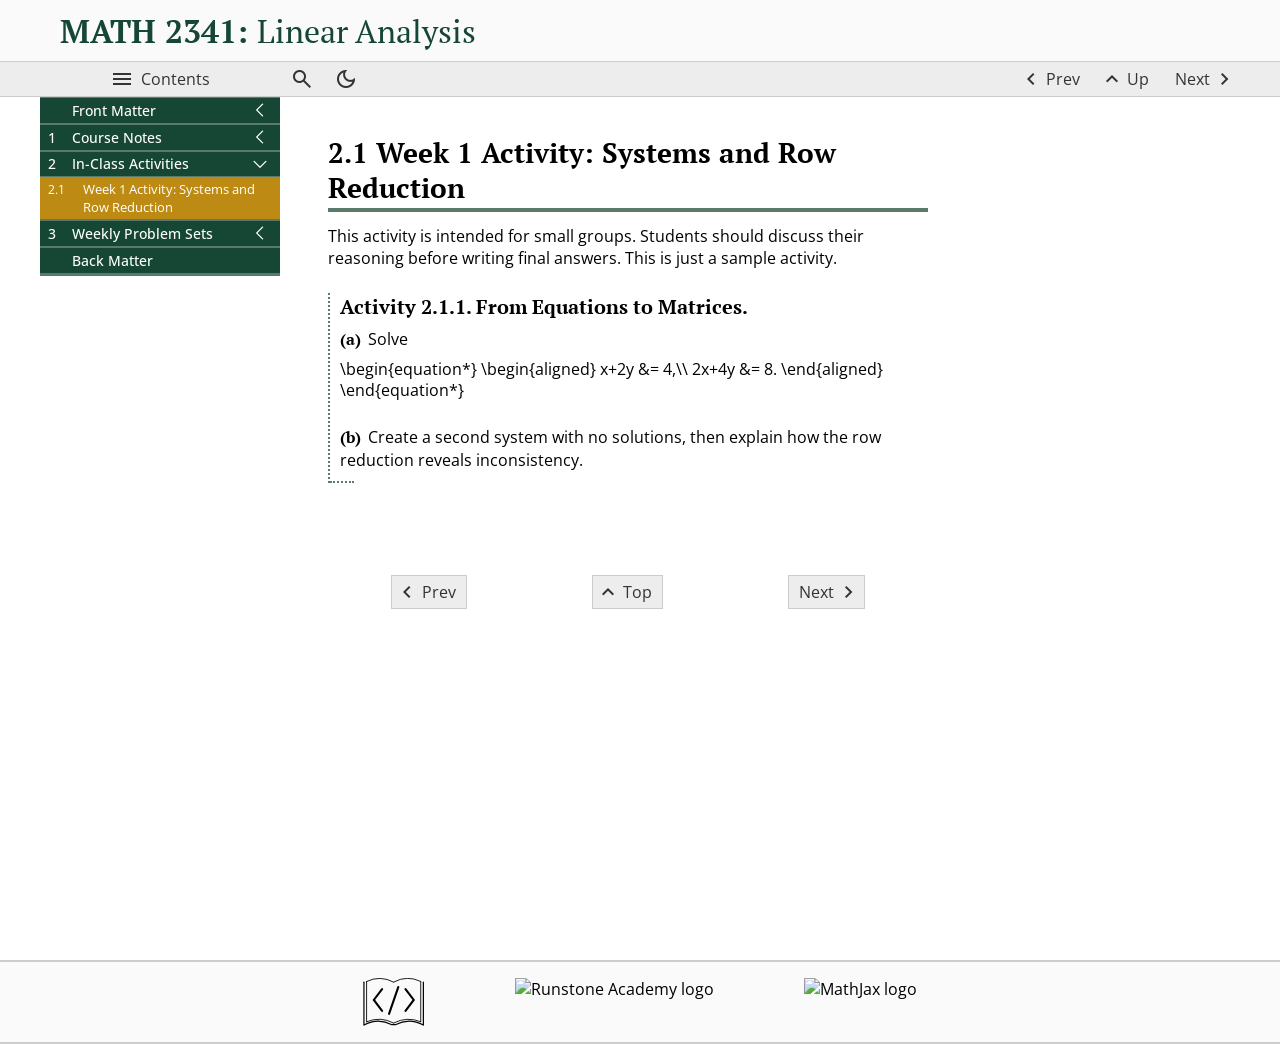
==== output/web/activity-week-01.html @ 77db6e1b "starting up this file" ====
<!DOCTYPE html>
<!--********************************************-->
<!--*       Generated from PreTeXt source      *-->
<!--*                                          *-->
<!--*         https://pretextbook.org          *-->
<!--*                                          *-->
<!--********************************************-->
<html lang="en-US" dir="ltr">
<!--******************************************-->
<!--*  Authored with PreTeXt                 *-->
<!--*  pretextbook.org                       *-->
<!--*  Theme: default-modern                 *-->
<!--*  Palette:                              *-->
<!--******************************************-->
<head xmlns:og="http://ogp.me/ns#" xmlns:book="https://ogp.me/ns/book#">
<meta http-equiv="Content-Type" content="text/html; charset=UTF-8">
<title>Week 1 Activity: Systems and Row Reduction</title>
<link rel="preconnect" href="https://fonts.googleapis.com">
<link rel="preconnect" href="https://fonts.gstatic.com" crossorigin="">
<link rel="stylesheet" href="https://fonts.googleapis.com/css2?family=Material+Symbols+Outlined:opsz,wght,FILL,GRAD@24,400,0,0">
<link href="_static/pretext/css/theme.css" rel="stylesheet" type="text/css">
<script type="module">import { startMathJax } from './_static/pretext/js/dist/mathjax_startup.js';
startMathJax({
hasWebworkReps: false,
hasSage: false,
isReact: false,
htmlPresentation: false,
});
</script><script defer src="https://cdn.jsdelivr.net/npm/mathjax@4/tex-mml-chtml.js"></script><meta name="Keywords" content="Authored in PreTeXt">
<meta name="viewport" content="width=device-width, initial-scale=1.0">
<meta property="og:type" content="book">
<meta name="twitter:title" content="MATH 2341">
<meta property="og:title" content="MATH 2341">
<meta property="book:title" content="MATH 2341">
<meta name="twitter:description" content="Linear Analysis">
<meta property="og:description" content="Linear Analysis">
<meta name="twitter:card" content="summary">
<script src="_static/pretext/js/jquery.min.js"></script><script src="_static/pretext/js/dist/pretext-core.js?v=2.42"></script><!--** eBookCongig is necessary to configure interactive       **-->
<!--** Runestone components to run locally in reader's browser **-->
<!--** No external communication:                              **-->
<!--**     log level is 0, Runestone Services are disabled     **-->
<script type="text/javascript">
eBookConfig = {};
eBookConfig.useRunestoneServices = false;
eBookConfig.host = 'http://127.0.0.1:8000';
eBookConfig.course = 'PTX_Course_Title_Here';
eBookConfig.basecourse = 'PTX_Base_Course';
eBookConfig.isLoggedIn = false;
eBookConfig.email = '';
eBookConfig.isInstructor = false;
eBookConfig.logLevel = 0;
eBookConfig.username = '';
eBookConfig.readings = null;
eBookConfig.activities = null;
eBookConfig.downloadsEnabled = false;
eBookConfig.allow_pairs = false;
eBookConfig.enableScratchAC = false;
eBookConfig.build_info = "";
eBookConfig.python3 = null;
eBookConfig.runestone_version = '7.13.7';
eBookConfig.jobehost = '';
eBookConfig.proxyuri_runs = '';
eBookConfig.proxyuri_files = '';
eBookConfig.enable_chatcodes =  false;
</script>
<!--*** Runestone Services ***-->
<script src="_static/prefix-runtime.52176322e2c1dde5.bundle.js"></script><script src="_static/prefix-713.de0ab26248766350.bundle.js"></script><script src="_static/prefix-runestone.2f713d2360adcee7.bundle.js"></script><link rel="stylesheet" type="text/css" href="_static/prefix-713.f43ced6a6134ea74.css">
<link rel="stylesheet" type="text/css" href="_static/prefix-runestone.b12a7b3f0773ebcd.css">
<script src="_static/pretext/js/dist/lti_iframe_resizer.js"></script><script src="https://cdnjs.cloudflare.com/ajax/libs/lunr.js/2.3.9/lunr.min.js" integrity="sha512-4xUl/d6D6THrAnXAwGajXkoWaeMNwEKK4iNfq5DotEbLPAfk6FSxSP3ydNxqDgCw1c/0Z1Jg6L8h2j+++9BZmg==" crossorigin="anonymous" referrerpolicy="no-referrer"></script><script src="lunr-pretext-search-index.js" async=""></script><script src="_static/pretext/js/dist/pretext_search.js"></script><!--knowl.js code controls Sage Cells within knowls--><script>sagecellEvalName='Evaluate (Sage)';
</script>
</head>
<body class="pretext book ignore-math">
<a class="assistive" href="#ptx-content">Skip to main content</a><header id="ptx-masthead" class="ptx-masthead"><div class="ptx-banner"><div class="title-container">
<h1 class="heading"><a href="math2341.html"><span class="title">MATH 2341</span> <span class="subtitle">Linear Analysis</span></a></h1>
<p class="byline"></p>
</div></div></header><nav id="ptx-navbar" class="ptx-navbar navbar"><div class="ptx-navbar-contents">
<button class="toc-toggle button" title="Contents"><span class="icon material-symbols-outlined" aria-hidden="true">&#xe5d2;</span><span class="name">Contents</span></button><div class="ptx-search-box">
<div class="ptx-search-widget"><button id="ptx-search-button" type="button" class="ptx-search-button button" title="Search book" commandfor="ptx-search-dialog" command="show-modal"><span class="icon material-symbols-outlined" aria-hidden="true">&#xe8b6;</span><span class="name">Search Book</span></button></div>
<dialog id="ptx-search-dialog" class="ptx-dialog ptx-search-dialog" closedby="closerequest"><div class="ptx-search-dialog-controls">
<input aria-label="Search term" id="ptx-search-terms" class="ptx-search-terms" type="text" name="terms" placeholder="Search terms"><button aria-label="Close search" id="ptx-search-close" class="ptx-search-close" commandfor="ptx-search-dialog" command="close"><span class="material-symbols-outlined">close</span></button>
</div>
<div id="ptx-search-status" class="ptx-search-status" aria-live="polite" aria-atomic="true"></div>
<h2 class="ptx-search-results-heading">Search Results: </h2>
<div id="ptx-search-empty" class="ptx-search-empty"><span>No results.</span></div>
<ol id="ptx-search-results" class="ptx-search-results"></ol></dialog>
</div>
<span class="nav-other-controls"><button id="light-dark-button" class="light-dark-button button" title="Dark Mode"><span class="icon material-symbols-outlined" aria-hidden="true">&#xe51c;</span><span class="name">Dark Mode</span></button></span><span class="treebuttons"><a class="previous-button button" href="in-class-activities.html" title="Previous"><span class="icon material-symbols-outlined" aria-hidden="true">&#xe5cb;</span><span class="name">Prev</span></a><a class="up-button button" href="in-class-activities.html" title="Up"><span class="icon material-symbols-outlined" aria-hidden="true">&#xe5ce;</span><span class="name">Up</span></a><a class="next-button button" href="problem-sets.html" title="Next"><span class="name">Next</span><span class="icon material-symbols-outlined" aria-hidden="true">&#xe5cc;</span></a></span>
</div></nav><div id="latex-macros" class="hidden-content process-math" style="display:none"><span class="process-math">\(\newcommand{\R}{\mathbb{R}}
\newcommand{\C}{\mathbb{C}}
\newcommand{\N}{\mathbb{N}}
\newcommand{\Z}{\mathbb{Z}}
\newcommand{\vect}[1]{\mathbf{#1}}
\newcommand{\mat}[1]{\mathbf{#1}}
\newcommand{\spanop}{\operatorname{span}}
\newcommand{\rank}{\operatorname{rank}}
\newcommand{\nullity}{\operatorname{nullity}}
\newcommand{\lt}{&lt;}
\newcommand{\gt}{&gt;}
\newcommand{\amp}{&amp;}
\definecolor{fillinmathshade}{gray}{0.9}
\newcommand{\fillinmath}[1]{\mathchoice{\colorbox{fillinmathshade}{$\displaystyle     \phantom{\,#1\,}$}}{\colorbox{fillinmathshade}{$\textstyle        \phantom{\,#1\,}$}}{\colorbox{fillinmathshade}{$\scriptstyle      \phantom{\,#1\,}$}}{\colorbox{fillinmathshade}{$\scriptscriptstyle\phantom{\,#1\,}$}}}
\)</span></div>
<div class="ptx-page">
<div id="ptx-sidebar" class="ptx-sidebar"><nav id="ptx-toc" class="ptx-toc depth2 focused" data-preexpanded-levels="0" data-max-levels="2"><ul class="structural toc-item-list contains-active">
<li class="toc-item toc-frontmatter">
<div class="toc-title-box"><a href="math2341-4.html" class="internal"><span class="title">Front Matter</span></a></div>
<ul class="structural toc-item-list"><li class="toc-item toc-preface"><div class="toc-title-box"><a href="frontmatter-course-overview.html" class="internal"><span class="title">Overview and Navigation</span></a></div></li></ul>
</li>
<li class="toc-item toc-chapter">
<div class="toc-title-box"><a href="course-notes.html" class="internal"><span class="codenumber">1</span> <span class="title">Course Notes</span></a></div>
<ul class="structural toc-item-list"><li class="toc-item toc-section">
<div class="toc-title-box"><a href="notes-week-01.html" class="internal"><span class="codenumber">1.1</span> <span class="title">Week 1: Vectors, Matrices, and Systems</span></a></div>
<ul class="structural toc-item-list">
<li class="toc-item toc-subsection"><div class="toc-title-box"><a href="notes-week-01.html#notes-week-01-definitions" class="internal"><span class="codenumber">1.1.1</span> <span class="title">Definitions</span></a></div></li>
<li class="toc-item toc-subsection"><div class="toc-title-box"><a href="notes-week-01.html#notes-week-01-main-result" class="internal"><span class="codenumber">1.1.2</span> <span class="title">Main Result</span></a></div></li>
<li class="toc-item toc-subsection"><div class="toc-title-box"><a href="notes-week-01.html#notes-week-01-worked-example" class="internal"><span class="codenumber">1.1.3</span> <span class="title">Worked Example</span></a></div></li>
</ul>
</li></ul>
</li>
<li class="toc-item toc-chapter contains-active">
<div class="toc-title-box"><a href="in-class-activities.html" class="internal"><span class="codenumber">2</span> <span class="title">In-Class Activities</span></a></div>
<ul class="structural toc-item-list contains-active"><li class="toc-item toc-section active"><div class="toc-title-box"><a href="activity-week-01.html" class="internal"><span class="codenumber">2.1</span> <span class="title">Week 1 Activity: Systems and Row Reduction</span></a></div></li></ul>
</li>
<li class="toc-item toc-chapter">
<div class="toc-title-box"><a href="problem-sets.html" class="internal"><span class="codenumber">3</span> <span class="title">Weekly Problem Sets</span></a></div>
<ul class="structural toc-item-list"><li class="toc-item toc-section">
<div class="toc-title-box"><a href="problem-set-week-01.html" class="internal"><span class="codenumber">3.1</span> <span class="title">Problem Set 1: Linear Systems</span></a></div>
<ul class="structural toc-item-list"><li class="toc-item toc-exercises"><div class="toc-title-box"><a href="problem-set-week-01.html#ps-week-01-exercises" class="internal"><span class="codenumber">3.1</span> <span class="title">Exercises</span></a></div></li></ul>
</li></ul>
</li>
<li class="toc-item toc-backmatter"><div class="toc-title-box"><a href="math2341-8.html" class="internal"><span class="title">Back Matter</span></a></div></li>
</ul></nav></div>
<main class="ptx-main"><div id="ptx-content" class="ptx-content">
<section class="section" id="activity-week-01">
<h2 class="heading hide-type">
<span class="type">Section</span><span class="space heading-divison-mark heading-divison-mark__space"> </span><span class="codenumber">2.1</span><span class="space heading-divison-mark heading-divison-mark__space"> </span><span class="title">Week 1 Activity: Systems and Row Reduction</span>
</h2>
<section class="introduction" id="activity-week-01-2">
<div class="para" id="activity-week-01-2-1">This activity is intended for small groups. Students should discuss their reasoning before writing final answers. This is just a sample activity.<div class="autopermalink" data-description="Paragraph"><a href="#activity-week-01-2-1" title="Copy heading and permalink for Paragraph" aria-label="Copy heading and permalink for Paragraph">🔗</a></div>
</div></section>
<article class="activity project-like" id="act-week-01-systems"><h3 class="heading">
<span class="type">Activity</span><span class="space heading-divison-mark heading-divison-mark__space"> </span><span class="codenumber">2.1.1</span><span class="period heading-divison-mark heading-divison-mark__period">.</span><span class="space heading-divison-mark heading-divison-mark__space"> </span><span class="title">From Equations to Matrices.</span>
</h3>
<article class="task exercise-like" id="act-week-01-systems-3"><h4 class="heading"><span class="codenumber">(a)</span></h4>
<div class="para logical" id="act-week-01-systems-3-1-1">
<div class="para">Solve</div>
<div class="displaymath process-math" id="act-week-01-systems-3-1-1-1">
\begin{equation*}
\begin{aligned}
x+2y &amp;= 4,\\
2x+4y &amp;= 8.
\end{aligned}
\end{equation*}
</div>
<div class="autopermalink" data-description="Paragraph"><a href="#act-week-01-systems-3-1-1" title="Copy heading and permalink for Paragraph" aria-label="Copy heading and permalink for Paragraph">🔗</a></div>
</div>
<div class="autopermalink" data-description="Task 2.1.1.a"><a href="#act-week-01-systems-3" title="Copy heading and permalink for Task 2.1.1.a" aria-label="Copy heading and permalink for Task 2.1.1.a">🔗</a></div>
</article>
<article class="task exercise-like" id="act-week-01-systems-4"><h4 class="heading"><span class="codenumber">(b)</span></h4>
<div class="para" id="act-week-01-systems-4-1-1">Create a second system with no solutions, then explain how the row reduction reveals inconsistency.<div class="autopermalink" data-description="Paragraph"><a href="#act-week-01-systems-4-1-1" title="Copy heading and permalink for Paragraph" aria-label="Copy heading and permalink for Paragraph">🔗</a></div>
</div>
<div class="autopermalink" data-description="Task 2.1.1.b"><a href="#act-week-01-systems-4" title="Copy heading and permalink for Task 2.1.1.b" aria-label="Copy heading and permalink for Task 2.1.1.b">🔗</a></div>
</article><div class="autopermalink" data-description="Activity 2.1.1: From Equations to Matrices"><a href="#act-week-01-systems" title="Copy heading and permalink for Activity 2.1.1: From Equations to Matrices" aria-label="Copy heading and permalink for Activity 2.1.1: From Equations to Matrices">🔗</a></div>
</article><div class="autopermalink" data-description="Section 2.1: Week 1 Activity: Systems and Row Reduction"><a href="#activity-week-01" title="Copy heading and permalink for Section 2.1: Week 1 Activity: Systems and Row Reduction" aria-label="Copy heading and permalink for Section 2.1: Week 1 Activity: Systems and Row Reduction">🔗</a></div>
</section>
</div>
<div id="ptx-content-footer" class="ptx-content-footer">
<a class="previous-button button" href="in-class-activities.html" title="Previous"><span class="icon material-symbols-outlined" aria-hidden="true">&#xe5cb;</span><span class="name">Prev</span></a><a class="top-button button" href="#" title="Top"><span class="icon material-symbols-outlined" aria-hidden="true">&#xe5ce;</span><span class="name">Top</span></a><a class="next-button button" href="problem-sets.html" title="Next"><span class="name">Next</span><span class="icon material-symbols-outlined" aria-hidden="true">&#xe5cc;</span></a>
</div></main>
</div>
<div id="ptx-page-footer" class="ptx-page-footer">
<a class="pretext-link" href="https://pretextbook.org" title="PreTeXt"><div class="logo"><svg xmlns="http://www.w3.org/2000/svg" height="100%" viewBox="338 3000 8772 6866" role="img"><title>PreTeXt logo</title><g style="stroke-width:.025in; stroke:currentColor; fill:none"><polyline points="472,3590 472,9732 " style="stroke-width:174; stroke-linejoin:miter; stroke-linecap:round; "></polyline><path style="stroke-width:126;stroke-linecap:butt;" d="M 4724,9448 A 4660 4660  0  0  1  8598  9259"></path><path style="stroke-width:174;stroke-linecap:butt;" d="M 4488,9685 A 4228 4228  0  0  0   472  9732"></path><path style="stroke-width:126;stroke-linecap:butt;" d="M 4724,3590 A 4241 4241  0  0  1  8598  3496"></path><path style="stroke-width:126;stroke-linecap:round;" d="M 850,3496  A 4241 4241  0  0  1  4724  3590"></path><path style="stroke-width:126;stroke-linecap:round;" d="M 850,9259  A 4507 4507  0  0  1  4724  9448"></path><polyline points="5385,4299 4062,8125" style="stroke-width:300; stroke-linejoin:miter; stroke-linecap:round;"></polyline><polyline points="8598,3496 8598,9259" style="stroke-width:126; stroke-linejoin:miter; stroke-linecap:round;"></polyline><polyline points="850,3496 850,9259" style="stroke-width:126; stroke-linejoin:miter; stroke-linecap:round;"></polyline><polyline points="4960,9685 4488,9685" style="stroke-width:174; stroke-linejoin:miter; stroke-linecap:round;"></polyline><polyline points="3070,4582 1889,6141 3070,7700" style="stroke-width:300; stroke-linejoin:miter; stroke-linecap:round;"></polyline><polyline points="6418,4582 7600,6141 6418,7700" style="stroke-width:300; stroke-linejoin:miter; stroke-linecap:round;"></polyline><polyline points="8976,3590 8976,9732" style="stroke-width:174; stroke-linejoin:miter; stroke-linecap:round;"></polyline><path style="stroke-width:174;stroke-linecap:butt;" d="M 4960,9685 A 4228 4228  0  0  1  8976  9732"></path></g></svg></div></a><a class="runestone-link" href="https://runestone.academy" title="Runestone Academy"><img class="logo" src="https://runestone.academy/runestone/static/images/RAIcon_cropped.png" alt="Runstone Academy logo"></a><a class="mathjax-link" href="https://www.mathjax.org" title="MathJax"><img class="logo" src="https://www.mathjax.org/badge/badge-square-2.png" alt="MathJax logo"></a>
</div>
</body>
</html>
---- output/web/_static/pretext/css/theme.css ----
@charset "UTF-8";
@import "https://fonts.googleapis.com/css2?family=Open Sans:ital,wght@0,400..700;1,400..700&display=swap";
@import "https://fonts.googleapis.com/css2?family=PT Serif:ital,wght@0,400;0,700;1,400;1,700&display=swap";
@import "https://fonts.googleapis.com/css2?family=Inconsolata:ital,wght@0,400..700;1,400..700&display=swap";

/* ../../css/targets/html/default-modern/theme-default-modern.scss */
:root {
  --base-content-width: 600px;
  --content-padding: 48px;
}
body {
  margin: 0;
  min-height: 100vh;
  display: flex;
  flex-direction: column;
  align-items: stretch;
}
body.pretext {
  color: var(--body-text-color);
  font-family: var(--font-body);
}
.ptx-page {
  position: relative;
  display: flex;
  flex-grow: 1;
  width: 100%;
}
.ptx-main {
  flex-grow: 1;
  position: relative;
  max-width: 100%;
  container-name: ptx-main;
  container-type: inline-size;
}
.ptx-main .ptx-content {
  max-width: 696px;
  padding: 24px 48px 60px;
}
.worksheet .ptx-main .ptx-content {
  max-width: 960px;
}
.ptx-page {
  max-width: 1200px;
  margin-left: auto;
  margin-right: auto;
}
body.pretext,
body.standalone {
  margin: 0;
  padding: 0;
  font-size: 16px;
  background: var(--page-color, white);
}
.ptx-content .print-preview-header {
  display: none;
}
body.pretext > a.assistive {
  padding: 6px;
  position: absolute;
  top: -40px;
  left: 0px;
  color: white;
  border-right: 1px solid white;
  border-bottom: 1px solid white;
  border-bottom-right-radius: 8px;
  background: #BF1722;
  z-index: 10000;
}
body.pretext > a.assistive:focus {
  top: 0px;
  outline: 0;
  transition: top 0.1s ease-in, background 0.5s linear;
}
.ptx-content-footer {
  display: flex;
  justify-content: space-around;
  max-width: 696px;
  padding-top: 2em;
  padding-bottom: 2em;
  padding-left: 48px;
  padding-right: 48px;
}
.ptx-content-footer .button {
  font: inherit;
  display: flex;
  justify-content: center;
  align-items: center;
  padding: 0 10px;
  gap: 10px;
  min-height: 34px;
  color: var(--button-text-color);
  background-color: var(--button-background);
  border-width: 1px;
  border-color: var(--button-border-color);
  border-style: solid;
  border-radius: 0;
  white-space: nowrap;
  overflow: hidden;
  text-overflow: ellipsis;
  cursor: pointer;
  user-select: none;
}
.ptx-content-footer .button:hover:not(.disabled) {
  color: var(--button-hover-text-color);
  background-color: var(--button-hover-background);
}
.ptx-content-footer .button:focus-visible {
  outline: 2px solid var(--button-text-color);
  outline-offset: -2px;
}
.ptx-content-footer .button.disabled {
  opacity: 0.4;
  cursor: not-allowed;
}
.ptx-content-footer .button.hidden {
  display: none;
}
.ptx-content-footer .button.open {
  color: var(--button-hover-text-color);
  background-color: var(--button-hover-background);
}
.ptx-content-footer .button .icon {
  margin: 0 -7px;
}
body.standalone-page .ptx-page {
  max-width: 1600px;
}
.ptx-masthead {
  position: relative;
  background: var(--banner-background);
  width: 100%;
  display: flex;
  justify-content: center;
}
.ptx-masthead .ptx-banner {
  border-top: 1px solid transparent;
  overflow: hidden;
  padding: 10px 10px;
  border-bottom: none;
  display: flex;
  width: 100%;
  align-items: center;
  max-width: 1200px;
}
.ptx-masthead a {
  color: var(--doc-title-color, #2a5ea4);
}
.ptx-masthead a:active {
  color: var(--link-active-text-color);
}
.ptx-masthead .title-container {
  font-family: var(--font-headings);
  font-size: 2em;
  padding-left: 9.68px;
  overflow: hidden;
  flex: 1;
}
.ptx-masthead .title-container .heading {
  font-weight: 700;
  font-size: 100%;
  line-height: 1.25em;
}
.ptx-masthead .title-container .title:has(+ .subtitle)::after {
  content: ":";
}
.ptx-masthead .title-container .subtitle {
  font-weight: normal;
}
.ptx-masthead .logo-link {
  height: 5em;
  display: flex;
}
.ptx-masthead .logo-link img {
  max-height: 100%;
}
.ptx-masthead .logo-link img[src$=".svg"] {
  height: 100%;
}
.ptx-masthead .byline {
  color: var(--byline-color);
  font-weight: normal;
  margin: 0;
  font-size: 62.5%;
  min-height: inherit;
}
@media screen and (max-width: 800px) {
  .ptx-masthead {
    border-bottom: 1px solid var(--page-border-color);
  }
  .ptx-masthead .ptx-banner {
    padding: 10px 28px;
    display: flex;
    justify-content: center;
  }
  .ptx-masthead .logo-link::before {
    font-size: 1rem;
    margin-top: 0;
  }
  .ptx-masthead .title-container {
    width: fit-content;
    flex: unset;
  }
  .ptx-masthead .title-container .heading {
    line-height: 1em;
  }
  .ptx-masthead .title-container .heading .subtitle {
    display: block;
    font-size: 80%;
    line-height: 1em;
  }
  .ptx-masthead .byline {
    font-size: 50%;
  }
}
@media screen and (width <= 480px) {
  .ptx-masthead .title-container {
    padding: 0;
    text-align: center;
    font-size: 1em;
  }
  .ptx-masthead .logo-link {
    display: none;
  }
  .ptx-masthead .byline {
    display: none;
  }
}
:root {
  --dialog-border-color: var(--page-border-color);
  --dialog-background: var(--navbar-background);
  --dialog-shadow-color: var(--primary-color-gray-80);
  --dialog-text-color: var(--button-text-color);
}
:root.dark-mode {
  --dialog-shadow-color: var(--primary-color-black-80);
}
.ptx-navbar {
  position: sticky;
  top: 0;
  height: 36px;
  width: 100%;
  background: var(--navbar-background);
  border: 0;
  border-top: 1px solid var(--page-border-color);
  border-bottom: 1px solid var(--page-border-color);
  margin: 0;
  z-index: 500;
  overflow: visible;
  display: flex;
}
.ptx-navbar .ptx-navbar-contents {
  position: relative;
  display: flex;
  flex: 1;
  justify-content: center;
  align-items: center;
  max-width: 1200px;
  margin: 0 auto;
}
.ptx-navbar .button {
  font: inherit;
  display: flex;
  justify-content: center;
  align-items: center;
  padding: 0 10px;
  gap: 10px;
  min-height: 34px;
  color: var(--button-text-color);
  background-color: var(--button-background);
  border-width: 1px;
  border-color: var(--button-border-color);
  border-style: solid;
  border-radius: 0;
  white-space: nowrap;
  overflow: hidden;
  text-overflow: ellipsis;
  cursor: pointer;
  user-select: none;
}
.ptx-navbar .button:hover:not(.disabled) {
  color: var(--button-hover-text-color);
  background-color: var(--button-hover-background);
}
.ptx-navbar .button:focus-visible {
  outline: 2px solid var(--button-text-color);
  outline-offset: -2px;
}
.ptx-navbar .button.disabled {
  opacity: 0.4;
  cursor: not-allowed;
}
.ptx-navbar .button.hidden {
  display: none;
}
.ptx-navbar .button.open {
  color: var(--button-hover-text-color);
  background-color: var(--button-hover-background);
}
.ptx-navbar .button {
  height: 100%;
  border-width: 0;
}
.ptx-navbar .toc-toggle {
  width: 240px;
  gap: 0.4em;
  margin-left: 0;
}
.ptx-navbar :is(.treebuttons, .nav-runestone-controls, .nav-other-controls) {
  display: flex;
}
.ptx-navbar .treebuttons {
  flex: 1 1 210px;
  justify-content: end;
}
.ptx-navbar .nav-runestone-controls {
  flex: 1 1 70px;
  justify-content: end;
}
.ptx-navbar .pretext .navbar .dropdown {
  height: 34px;
}
.ptx-navbar .ptx-embed-popup {
  padding: 10px;
  margin-top: 36px;
  border: 1px solid var(--dialog-border-color);
  border-radius: 0;
  background: var(--dialog-background);
  box-shadow: 0 0 5px var(--dialog-shadow-color);
  color: var(--dialog-text-color);
}
.ptx-navbar .ptx-embed-popup .ptx-dialog-close-button {
  font: inherit;
  display: flex;
  justify-content: center;
  align-items: center;
  padding: 0 10px;
  gap: 10px;
  min-height: 34px;
  color: var(--button-text-color);
  background-color: var(--button-background);
  border-width: 0;
  border-color: var(--button-border-color);
  border-style: solid;
  border-radius: 0;
  white-space: nowrap;
  overflow: hidden;
  text-overflow: ellipsis;
  cursor: pointer;
  user-select: none;
}
.ptx-navbar .ptx-embed-popup .ptx-dialog-close-button:hover:not(.disabled) {
  color: var(--button-hover-text-color);
  background-color: var(--button-hover-background);
}
.ptx-navbar .ptx-embed-popup .ptx-dialog-close-button:focus-visible {
  outline: 2px solid var(--button-text-color);
  outline-offset: -2px;
}
.ptx-navbar .ptx-embed-popup .ptx-dialog-close-button.disabled {
  opacity: 0.4;
  cursor: not-allowed;
}
.ptx-navbar .ptx-embed-popup .ptx-dialog-close-button.hidden {
  display: none;
}
.ptx-navbar .ptx-embed-popup .ptx-dialog-close-button.open {
  color: var(--button-hover-text-color);
  background-color: var(--button-hover-background);
}
.ptx-navbar .ptx-embed-popup::backdrop {
  background: var(--dialog-background);
  opacity: 0.6;
}
.ptx-navbar .ptx-embed-popup .ptx-embed-popup-controls {
  display: flex;
  gap: 10px;
  align-items: center;
}
.ptx-navbar .ptx-embed-popup .ptx-embed-code-textbox {
  width: 100%;
  padding: 10px;
  height: 5em;
}
.ptx-navbar .treebuttons > * {
  display: flex;
  align-items: center;
  justify-content: center;
  min-width: 75px;
}
.ptx-navbar .treebuttons .icon {
  margin: 0 -7px;
}
.ptx-navbar :is(.index-button) .icon {
  display: none;
}
.ptx-navbar :is(.runestone-profile, .activecode-toggle, .ptx-search-button, .calculator-toggle, .light-dark-button, .ptx-embed-button) .name {
  clip: rect(1px, 1px, 1px, 1px);
  clip-path: inset(50%);
  height: 1px;
  width: 1px;
  margin: -1px;
  overflow: hidden;
  padding: 0;
  position: absolute;
}
.ptx-navbar .index-button {
  min-width: 70px;
}
.runestone-profile {
  position: relative;
}
.runestone-profile .dropdown-content {
  display: none;
  position: absolute;
  background-color: var(--dropdown-background);
  min-width: 160px;
  z-index: 100;
  border: 1px solid var(--dropdown-border-color);
  right: 0;
  top: 35px;
  text-align: start;
  padding: 0;
}
.runestone-profile .dropdown-content a {
  display: block;
  text-decoration: none;
  color: var(--dropdown-text-color);
  padding: 2px 8px;
}
.runestone-profile .dropdown-content a:is(:hover, :focus-visible) {
  background-color: var(--dropdown-hover-background);
  color: var(--dropdown-hover-text-color);
}
.runestone-profile .dropdown-content hr {
  color: var(--dropdown-border-color);
  margin: 4px 0;
}
.runestone-profile:is(:hover, :focus-visible, :focus-within) {
  overflow: visible;
}
.runestone-profile:is(:hover, :focus-visible, :focus-within) .dropdown-content {
  display: block;
}
@media screen and (max-width: 800px) {
  .ptx-navbar-contents > .button,
  .ptx-navbar-contents > :not(dialog) > .button {
    border-left-width: 1px;
    border-right-width: 1px;
    border-color: var(--page-border-color);
  }
  .ptx-navbar-contents > *:not(:first-child) {
    margin-left: -1px;
  }
  .ptx-navbar {
    position: fixed;
    top: auto;
    bottom: 0;
    left: 0;
    right: 0;
    z-index: 1100;
    background: var(--button-border-color);
    max-width: 100vw;
  }
  .ptx-navbar .ptx-navbar-contents {
    max-width: 100vw;
  }
  .ptx-navbar .nav-runestone-controls {
    flex: 0;
  }
  .ptx-navbar .toc-toggle {
    flex: 2 1 100px;
  }
  .ptx-navbar .treebuttons {
    flex: 3 1 150px;
  }
  .ptx-navbar .treebuttons > * {
    flex: 1 1;
    min-width: 35px;
  }
  .ptx-navbar .index-button {
    display: none;
  }
  .ptx-navbar .ptx-embed-popup {
    margin-top: unset;
    margin-bottom: 0;
    top: auto;
    bottom: 36px;
  }
  .ptx-navbar .dropdown-content {
    top: unset;
    bottom: 36px;
  }
  .ptx-navbar :is(.toc-toggle, .previous-button, .up-button, .next-button, .calculator-toggle, .index-button, .ptx-embed-button) .name {
    display: none;
  }
}
.ptx-sidebar {
  align-self: flex-start;
}
.ptx-sidebar.visible {
  display: block;
}
.ptx-sidebar.hidden {
  display: none;
  height: 0;
}
.ptx-toc {
  --codenumber-pad-left: 0.3rem;
  --codenumber-pad-right: 0.5rem;
  --toc-indent-first: calc(1.0rem + var(--codenumber-pad-left) + var(--codenumber-pad-right));
  --toc-indent-second: calc(1.7rem + var(--codenumber-pad-left) + var(--codenumber-pad-right));
  --toc-indent-third: calc(2.2rem + var(--codenumber-pad-left) + var(--codenumber-pad-right));
  background: var(--toc-background);
  margin: 0;
  font-size: 0.9rem;
}
.ptx-toc:is(.depth1, .parts.depth2) {
  --codenumber-pad-right: 0.5rem;
}
.ptx-toc .toc-item-list {
  margin: 0;
  padding: 0;
  list-style: none;
  background: var(--tocitem-background);
}
.ptx-toc .toc-item-list .active {
  list-style: none;
}
.ptx-toc .toc-item {
  background-color: var(--tocitem-background);
  color: var(--toc-text-color);
  border-color: var(--toc-border-color);
}
.ptx-toc .toc-item a {
  color: inherit;
}
.ptx-toc .toc-item.active:not(:has(.toc-item.active)) {
  color: var(--tocitem-active-text-color) !important;
  background-color: var(--tocitem-active-background) !important;
  border-color: var(--tocitem-active-border-color) !important;
}
.ptx-toc .toc-item > .toc-title-box > a:is(:hover, :focus) {
  color: var(--tocitem-highlight-text-color);
  background-color: var(--tocitem-highlight-background);
  border-color: var(--tocitem-highlight-border-color);
}
.ptx-toc .toc-title-box {
  display: flex;
}
.ptx-toc .toc-title-box > .internal {
  position: relative;
  display: flex;
  flex-grow: 1;
  padding: 0.2em;
  font-weight: 500;
}
.ptx-toc .toc-item-list .toc-item-list .toc-title-box > .internal {
  font-weight: normal;
}
.ptx-toc .codenumber {
  min-width: var(--toc-indent-first);
  padding-left: var(--codenumber-pad-left);
  padding-right: var(--codenumber-pad-right);
  display: inline-block;
  text-align: left;
  flex-grow: 0;
}
.ptx-toc .toc-item {
  color: var(--toclevel1-text-color);
  background-color: var(--toclevel1-background);
}
.ptx-toc .toc-item .toc-item {
  color: var(--toclevel2-text-color);
  background-color: var(--toclevel2-background);
}
.ptx-toc .toc-item .toc-item .toc-item {
  color: var(--toclevel3-text-color);
  background-color: var(--toclevel3-background);
}
.book .ptx-toc .toc-chapter .toc-item-list .codenumber,
.article .ptx-toc .toc-section .toc-item-list .codenumber,
.ptx-toc .toc-backmatter .toc-item-list .codenumber {
  font-size: 80%;
  padding-top: 0.16em;
  min-width: var(--toc-indent-second);
}
.book .ptx-toc .toc-chapter .toc-item-list .toc-item-list .codenumber,
.article .ptx-toc .toc-section .toc-item-list .toc-item-list .codenumber,
.ptx-toc .toc-backmatter .toc-item-list .toc-item-list .codenumber {
  min-width: var(--toc-indent-third);
  visibility: hidden;
}
.ptx-toc .toc-item-list .toc-item-list .toc-item-list a:is(:hover, :focus) > .codenumber {
  visibility: visible;
}
.ptx-toc .toc-item .toc-title-box .title {
  margin-left: var(--toc-indent-first);
}
.book .ptx-toc .toc-chapter .toc-item-list .title,
.article .ptx-toc .toc-section .toc-item-list .title,
.ptx-toc .toc-backmatter .toc-item-list .title {
  margin-left: var(--toc-indent-second);
}
.book .ptx-toc .toc-chapter .toc-item-list .toc-item-list .title,
.article .ptx-toc .toc-section .toc-item-list .toc-item-list .title,
.ptx-toc .toc-backmatter .toc-item-list .toc-item-list .title {
  margin-left: var(--toc-indent-third);
}
.ptx-toc .toc-item > .toc-title-box .codenumber + .title {
  margin-left: 0 !important;
}
.ptx-toc .toc-chapter .toc-item-list .title,
.ptx-toc .toc-section .toc-item-list .title,
.ptx-toc .toc-backmatter .toc-item-list .toc-item-list .title {
  font-size: 90%;
}
.ptx-toc .toc-chapter .toc-item-list .toc-item-list .title,
.ptx-toc .toc-section .toc-item-list .toc-item-list .title,
.ptx-toc .toc-backmatter .toc-item-list .toc-item-list .toc-item-list .title {
  font-style: italic;
}
.ptx-toc.depth0 ul.structural {
  display: none;
}
.ptx-toc.depth1 ul.structural ul.structural {
  display: none;
}
.ptx-toc.depth2 ul.structural ul.structural ul.structural {
  display: none;
}
.ptx-toc.depth3 ul.structural ul.structural ul.structural ul.structural {
  display: none;
}
.ptx-toc.depth4 ul.structural ul.structural ul.structural ul.structural ul.structural {
  display: none;
}
.ptx-toc.depth1 ul.structural .toc-item.contains-active {
  background-color: var(--tocitem-active-backgrounde);
  color: var(--tocitem-active-text-color);
}
.ptx-toc.depth2 ul.structural ul.structural .toc-item.contains-active {
  background-color: var(--tocitem-active-background);
  color: var(--tocitem-active-text-color);
}
.ptx-toc.focused {
}
.ptx-toc.focused ul.structural:not(.contains-active) > .toc-item {
  display: none;
}
.ptx-toc.focused ul.structural:not(.contains-active) > .toc-item.visible {
  display: block;
}
.ptx-toc.focused ul.structural .toc-item.active > ul.structural > .toc-item {
  display: block;
}
.ptx-toc.focused ul.structural .toc-item.active > ul.structural > .toc-item.hidden {
  display: none;
}
.ptx-toc.focused .toc-expander {
  border: 0;
  padding: 2px 5px;
  background: inherit;
  color: inherit;
  display: flex;
  align-items: center;
}
.ptx-toc.focused .toc-expander .icon {
  font-size: 1.25em;
  line-height: 18px;
  font-variation-settings: "wght" 200;
}
.ptx-toc.focused .toc-expander:is(:hover) {
  background-color: var(--tocitem-highlight-background);
  color: var(--tocitem-highlight-text-color);
}
.ptx-toc.focused .toc-expander:is(:hover) .icon {
  fill: var(--tocitem-highlight-text-color);
}
.ptx-toc.focused .toc-item > .toc-title-box > .toc-expander > .icon:before {
  content: "add";
}
.ptx-toc.focused .toc-item.expanded > .toc-title-box > .toc-expander > .icon:before {
  content: "remove";
}
.ptx-sidebar {
  flex: 0 0 240px;
  position: sticky;
  top: 36px;
  overflow-y: hidden;
}
.ptx-toc {
  position: sticky;
  top: 36px;
  overflow-y: auto;
  overflow-x: hidden;
  height: calc(100vh - 36px);
  margin-top: -1px;
}
.ptx-toc > .toc-item-list:first-child > .toc-item:last-child {
  border-bottom: 3px solid var(--toc-border-color);
}
@media screen and (max-width: 936px) {
  .ptx-sidebar {
    display: none;
    position: sticky;
    top: 36px;
    background: var(--content-background);
    min-height: 30vh;
    border-right: 2px solid var(--toc-border-color);
    border-bottom: 2px solid var(--toc-border-color);
    width: 240px;
  }
}
@media screen and (max-width: 800px) {
  .ptx-sidebar {
    position: fixed;
    z-index: 1000;
    top: unset;
    height: auto;
    max-height: 80vh;
    max-width: 80vw;
    bottom: 36px;
    border-right: 2px solid var(--toc-border-color);
    border-top: 2px solid var(--toc-border-color);
  }
  .ptx-toc {
    border-top: 2px solid var(--toc-border-color);
    border-bottom: 0;
    max-height: 80vh;
  }
}
.ptx-page-footer {
  background: var(--footer-background);
  padding-top: 0;
  border-top: 2px solid var(--page-border-color);
  border-bottom: 2px solid var(--page-border-color);
  display: flex;
  flex-direction: row;
  justify-content: center;
  width: 100%;
  gap: 90px;
  position: relative;
}
.ptx-page-footer > a {
  margin: 1em 0;
  color: var(--body-text-color);
}
.ptx-page-footer > a > .logo:first-child {
  height: 3em;
  width: unset;
  margin: 0;
}
.ptx-page-footer .feedback-link {
  font: inherit;
  display: flex;
  justify-content: center;
  align-items: center;
  padding: 0 10px;
  gap: 10px;
  min-height: 34px;
  color: var(--button-text-color);
  background-color: var(--button-background);
  border-width: 1px;
  border-color: var(--button-border-color);
  border-style: solid;
  border-radius: 0;
  white-space: nowrap;
  overflow: hidden;
  text-overflow: ellipsis;
  cursor: pointer;
  user-select: none;
}
.ptx-page-footer .feedback-link:hover:not(.disabled) {
  color: var(--button-hover-text-color);
  background-color: var(--button-hover-background);
}
.ptx-page-footer .feedback-link:focus-visible {
  outline: 2px solid var(--button-text-color);
  outline-offset: -2px;
}
.ptx-page-footer .feedback-link.disabled {
  opacity: 0.4;
  cursor: not-allowed;
}
.ptx-page-footer .feedback-link.hidden {
  display: none;
}
.ptx-page-footer .feedback-link.open {
  color: var(--button-hover-text-color);
  background-color: var(--button-hover-background);
}
@media screen and (max-width: 800px) {
  .ptx-page-footer {
    gap: 20px;
    justify-content: center;
    margin-bottom: 34px;
  }
  .ptx-page-footer > a > .logo:first-child {
    height: 2em;
  }
}
@container ptx-main (width < 696px) {
  .ptx-page > .ptx-main .ptx-content {
    padding-left: 28px;
    padding-right: 28px;
    max-width: calc(600px + 2 * 28px);
  }
}
.aside-like > .knowl__link {
  color: var(--aside-like-link-color);
  border-bottom-color: var(--aside-like-link-color);
}
.aside-like > .knowl__content {
  margin-left: 30px;
  margin-right: 30px;
  border: 2px solid var(--aside-like-border-color);
  background-color: var(--aside-like-body-background);
}
@media screen and (min-width: 1280px) {
  details.aside-like {
    position: relative;
    margin-left: -248px;
    width: 200px;
    right: -248px;
    float: right;
    clear: right;
  }
  .multicolumn details.aside-like {
    position: relative;
    margin-left: inherit;
    width: auto;
    right: 0;
    float: none;
    clear: none;
  }
  details.aside-like > .knowl__content {
    margin-left: 0;
    margin-right: 0;
    background-color: var(--aside-like-body-background);
    z-index: 100;
  }
}
.code-box {
  overflow-x: auto;
}
.code-display {
  overflow-x: auto;
  font-family: var(--font-monospace);
  margin: 0.5em 0;
}
.console,
.program {
  border: 1px solid var(--page-border-color);
  padding: 5px 15px;
  overflow-x: auto;
  margin: 0;
  font-family: var(--font-monospace);
  background: var(--code-background);
  font-size: 0.93rem;
  line-height: 1.2;
}
.code-inline {
  font-family: var(--font-monospace);
  white-space: pre;
  color: var(--body-text-color);
  background: var(--code-inline-background);
  border: 1px solid color-mix(in oklab, var(--code-inline-background) 50%, #888);
  border-radius: 0.2em;
  display: inline-block;
  overflow-x: auto;
  max-width: 100%;
  vertical-align: middle;
  line-height: normal;
  padding: 0.0625em 0.15em;
}
.prompt.unselectable {
  user-select: none;
}
.code-block {
  border-left: 1px solid #aaa;
  padding: 0 15px 5px;
  overflow-x: auto;
  background: var(--code-background);
  margin-top: 0;
  margin-bottom: 0;
  font-family: var(--font-monospace);
  background: var(--code-background);
  font-size: 0.93rem;
  line-height: 1.2;
}
.code-block::before {
  content: " ";
  font-size: 50%;
  border-top: 1px solid #aaa;
  display: block;
  margin-right: auto;
  margin-left: -15px;
  width: 3em;
}
@media print {
  .code-copy {
    display: none;
  }
}
:is(.cols2, .cols3, .cols4, .cols5, .cols6) {
  display: flex;
  flex-wrap: wrap;
  justify-content: start;
}
.cols2 > .exercise-like {
  min-width: calc(50% - 2em);
  width: min-content;
  margin-right: 2em;
}
.cols3 > .exercise-like {
  min-width: calc(33.3333333333% - 2em);
  width: min-content;
  margin-right: 2em;
}
.cols4 > .exercise-like {
  min-width: calc(25% - 2em);
  width: min-content;
  margin-right: 2em;
}
.cols5 > .exercise-like {
  min-width: calc(20% - 2em);
  width: min-content;
  margin-right: 2em;
}
.cols6 > .exercise-like {
  min-width: calc(16.6666666667% - 2em);
  width: min-content;
  margin-right: 2em;
}
.exercise-like > .heading {
  font-size: inherit;
}
.exercisegroup .exercise-like {
  margin-top: 1em;
}
.exercisegroup > .heading {
  font-size: 1.1em;
  line-height: 1.05em;
  margin-top: 0.75em;
  display: inline;
}
.exercisegroup > .heading + .introduction {
  display: inline;
}
.exercisegroup > .heading + .introduction > .para:first-child {
  display: inline;
}
.exercisegroup .exercisegroup-exercises {
  margin-top: 1em;
  padding-left: 40px;
}
.exercisegroup .conclusion {
  margin-left: 40px;
}
.exercisegroup .conclusion .heading {
  font-size: inherit;
}
.exercise-like > .exercise-like.task {
  margin-left: 20px;
}
.exercise-wrapper form button:hover {
  cursor: pointer;
  background-color: #e0e0ff;
  border: 1px solid #000;
}
.exercise-wrapper form button:active {
  background-color: #f0f0f0;
}
.exercise-wrapper form button + button {
  margin-left: 0.8em;
}
.exercise-wrapper,
.exercise-wrapper form,
.exercise-wrapper form > div:first-child {
  display: inline-block;
  vertical-align: top;
  width: 100%;
}
.knowl .exercise-wrapper,
.knowl .exercise-wrapper form,
.knowl .exercise-wrapper form > div:first-child {
  width: 100%;
}
.exercise-wrapper > .para:first-child,
.exercisegroup .exercise-wrapper > .para:first-child {
  margin-top: 0;
  display: inline;
}
.heading + .exercise-wrapper {
  display: inline-block;
  max-width: 95%;
  width: 100%;
}
.cols2 .heading + .exercise-wrapper {
  width: auto;
}
section.solutions > .heading + .heading {
  margin-top: 0.5em;
}
section.solutions > h3.heading,
section.solutions section > h3.heading {
  font-size: 1.6em;
}
section.solutions > h4.heading,
section.solutions section > h4.heading {
  font-size: 1.45em;
}
section.solutions > h5.heading,
section.solutions section > h5.heading {
  font-size: 1.35em;
}
section.solutions > h6.heading,
section.solutions section > h6.heading {
  font-size: 1.25em;
}
.sbsgroup > *:not(:first-child) {
  margin-top: 1.5em;
}
.sbsrow {
  display: grid;
  grid-template-rows: auto auto;
}
.sbspanel {
  grid-row: 1;
}
.sbspanel > .table > figcaption {
  text-align: center;
}
.sbspanel .tabular {
  overflow-x: auto;
  margin-left: auto;
  margin-right: auto;
}
.sbspanel--top {
  align-self: start;
}
.sbspanel--middle {
  align-self: center;
}
.sbspanel--bottom {
  align-self: end;
}
.sbspanel:has(.figure-like, .table-like),
.sbspanel > :is(.figure-like, .table-like) {
  display: contents;
}
.sbspanel > :is(.figure-like, .table-like) > *:first-child {
  grid-row: 1;
  align-items: start;
  align-self: start;
}
.sbspanel--top > :is(.figure-like, .table-like) > *:first-child {
  align-items: start;
  align-self: start;
}
.sbspanel--middle > :is(.figure-like, .table-like) > *:first-child {
  align-items: center;
  align-self: center;
}
.sbspanel--bottom > :is(.figure-like, .table-like) > *:first-child {
  align-items: end;
  align-self: end;
}
.sbspanel > :is(.figure-like, .table-like) > *:nth-child(2) {
  margin-top: 0.5em;
  grid-row: 2;
  width: 100%;
}
.sbspanel:nth-of-type(2) * {
  grid-column: 2;
}
.sbspanel:nth-of-type(3) * {
  grid-column: 3;
}
.sbspanel:nth-of-type(4) * {
  grid-column: 4;
}
.sbspanel:nth-of-type(5) * {
  grid-column: 5;
}
.sbspanel:nth-of-type(6) * {
  grid-column: 6;
}
.sbspanel:nth-of-type(7) * {
  grid-column: 7;
}
.sbspanel:nth-of-type(8) * {
  grid-column: 8;
}
.sbspanel:nth-of-type(9) * {
  grid-column: 9;
}
.sbspanel:nth-of-type(10) * {
  grid-column: 10;
}
.discussion-like > .heading:first-child {
  display: inline;
  line-height: initial;
  border-bottom: 0;
}
.discussion-like > .heading:first-child:after {
  content: "\2009";
}
.discussion-like > .heading:first-child + :is(.para, .para.logical, .introduction) {
  display: inline;
}
.discussion-like > .heading:first-child + :is(.para, .para.logical, .introduction) > .para:first-child {
  display: inline;
}
.discussion-like > .heading:first-child + :is(.para, .para.logical, .introduction) > .para.logical:first-child > .para:first-child {
  display: inline;
}
.discussion-like > .heading ::after {
  content: "\2009";
}
.discussion-like > .heading + .para {
  display: inline;
}
.discussion-like > .heading .space,
.discussion-like > .heading .codenumber,
.discussion-like > .heading .period {
  display: none;
}
.discussion-like > .heading .type::after {
  content: ". ";
}
.source-view__link,
.knowl__link {
  cursor: pointer;
  margin-left: 0.1em;
  margin-right: 0.1em;
  color: var(--knowl-link-color);
  border-bottom: 1px dotted var(--knowl-link-color);
}
.source-view {
  margin: 0.5em 0;
}
summary.source-view__link,
summary.knowl__link {
  display: list-item inline;
}
.source-view__link > *,
.knowl__link > * {
  display: inline;
}
.source-view__link:is(:hover, :focus, [open]),
.knowl__link:is(:hover, :focus, [open]) {
  background-color: var(--knowl-background);
  border-bottom-color: transparent;
}
.source-view__content {
  margin: 0.2em 0;
}
.knowl__content {
  margin: 0.75em 0;
  border: 3px solid var(--knowl-border-color);
  border-radius: 8px;
  padding: 12px;
  background-color: var(--knowl-background);
}
.knowl__content .incontext {
  display: block;
  font-size: 85%;
  text-align: right;
}
.knowl__content .knowl__content {
  background-color: var(--knowl-nested-1-background);
}
.knowl__content .knowl__content .knowl__content {
  background-color: var(--knowl-nested-2-background);
}
.knowl__content .knowl__content .knowl__content .knowl__content {
  background-color: var(--knowl-nested-3-background);
}
.knowl__content .knowl__content .knowl__content .knowl__content .knowl__content {
  background-color: var(--knowl-nested-4-background);
}
.knowl__content > figure {
  margin-left: 0;
  margin-right: 0;
}
.assemblage-like:not(.knowl__content, .born-hidden-knowl) {
  border: 2px solid var(--assemblage-like-border-color);
  background-color: var(--assemblage-like-body-background);
  padding: 10px;
  border-radius: 8px;
}
.assemblage-like:not(.knowl__content, .born-hidden-knowl) > .heading:first-child {
  display: block;
  color: var(--block-head-color);
  margin-bottom: 0.5em;
}
.assemblage-like:not(.knowl__content, .born-hidden-knowl) > *:first-child {
  margin-top: 0;
}
.goal-like:not(.knowl__content, .born-hidden-knowl) {
  border: 3px solid var(--goal-like-border-color);
  background-color: var(--goal-like-body-background);
  padding: 20px;
  padding-top: calc(20px + 0.25ex);
  margin-top: 2.5em !important;
}
.goal-like:not(.knowl__content, .born-hidden-knowl) > .heading:first-child {
  background-color: var(--content-background);
  display: block;
  color: var(--block-head-color);
  margin-bottom: 0.5em;
  padding: 5px 10px;
  margin-top: calc(-25px - 1.65ex);
  width: fit-content;
  border: 0;
}
.goal-like:not(.knowl__content, .born-hidden-knowl) > .heading:first-child:after {
  display: none;
}
.knowl__content *:first-child .goal-like {
  margin-top: 1em;
}
.theorem-like:not(.knowl__content, .born-hidden-knowl),
.definition-like:not(.knowl__content, .born-hidden-knowl),
.example-like:not(.knowl__content, .born-hidden-knowl),
.project-like:not(.knowl__content, .born-hidden-knowl),
.remark-like:not(.knowl__content, .born-hidden-knowl),
.openproblem-like:not(.knowl__content, .born-hidden-knowl),
.computation-like:not(.knowl__content, .born-hidden-knowl) {
  padding-left: 10px;
  border-left: 2px solid var(--block-border-color);
}
.theorem-like:not(.knowl__content, .born-hidden-knowl) > .heading:first-child,
.definition-like:not(.knowl__content, .born-hidden-knowl) > .heading:first-child,
.example-like:not(.knowl__content, .born-hidden-knowl) > .heading:first-child,
.project-like:not(.knowl__content, .born-hidden-knowl) > .heading:first-child,
.remark-like:not(.knowl__content, .born-hidden-knowl) > .heading:first-child,
.openproblem-like:not(.knowl__content, .born-hidden-knowl) > .heading:first-child,
.computation-like:not(.knowl__content, .born-hidden-knowl) > .heading:first-child {
  color: var(--block-head-color);
}
.theorem-like:not(.knowl__content, .born-hidden-knowl)::after,
.definition-like:not(.knowl__content, .born-hidden-knowl)::after,
.example-like:not(.knowl__content, .born-hidden-knowl)::after,
.project-like:not(.knowl__content, .born-hidden-knowl)::after,
.remark-like:not(.knowl__content, .born-hidden-knowl)::after,
.openproblem-like:not(.knowl__content, .born-hidden-knowl)::after,
.computation-like:not(.knowl__content, .born-hidden-knowl)::after {
  content: "";
  border-bottom: 2px solid var(--block-border-color);
  display: block;
  margin-right: auto;
  margin-left: -10px;
  padding-top: 10px;
  width: 1.5em;
}
.knowl__content .theorem-like,
.knowl__content .definition-like,
.knowl__content .example-like,
.knowl__content .project-like,
.knowl__content .remark-like,
.knowl__content .openproblem-like,
.knowl__content .computation-like {
  padding-left: 0;
  border-left: 0;
}
.knowl__content .theorem-like::after,
.knowl__content .definition-like::after,
.knowl__content .example-like::after,
.knowl__content .project-like::after,
.knowl__content .remark-like::after,
.knowl__content .openproblem-like::after,
.knowl__content .computation-like::after {
  display: none;
}
.project-like:not(.knowl__content, .born-hidden-knowl):not(.knowl__content, .born-hidden-knowl) {
  padding-left: 10px;
  border-left: 2px dotted var(--block-border-color);
}
.project-like:not(.knowl__content, .born-hidden-knowl):not(.knowl__content, .born-hidden-knowl) > .heading:first-child {
  color: var(--block-head-color);
}
.project-like:not(.knowl__content, .born-hidden-knowl):not(.knowl__content, .born-hidden-knowl)::after {
  content: "";
  border-bottom: 2px dotted var(--block-border-color);
  display: block;
  margin-right: auto;
  margin-left: -10px;
  padding-top: 10px;
  width: 1.5em;
}
.knowl__content .project-like:not(.knowl__content, .born-hidden-knowl) {
  padding-left: 0;
  border-left: 0;
}
.knowl__content .project-like:not(.knowl__content, .born-hidden-knowl)::after {
  display: none;
}
.proof:not(.knowl__content, .born-hidden-knowl) {
  padding-right: 10px;
  border-right: 1px solid var(--block-border-color);
}
.proof:not(.knowl__content, .born-hidden-knowl) > .heading:first-child {
  color: var(--block-head-color);
}
.proof:not(.knowl__content, .born-hidden-knowl)::after {
  content: "";
  border-bottom: 1px solid var(--block-border-color);
  display: block;
  margin-left: auto;
  margin-right: -10px;
  padding-top: 10px;
  width: 1.5em;
}
.knowl__content .proof {
  padding-right: 0;
  border-right: 0;
}
.knowl__content .proof::after {
  display: none;
}
.knowl__content .theorem-like,
.knowl__content .definition-like,
.knowl__content .example-like,
.knowl__content .project-like,
.knowl__content .remark-like,
.knowl__content .openproblem-like,
.knowl__content .computation-like,
.knowl__content .project-like {
  padding-left: 0;
  margin-left: 0;
  border-left: none;
}
.knowl__content .theorem-like::after,
.knowl__content .definition-like::after,
.knowl__content .example-like::after,
.knowl__content .project-like::after,
.knowl__content .remark-like::after,
.knowl__content .openproblem-like::after,
.knowl__content .computation-like::after,
.knowl__content .project-like::after {
  border-bottom: none;
  display: none;
}
section.solutions:not(:is(:first-child)):not(.knowl__content, .born-hidden-knowl) {
  padding: 10px;
  padding-left: 15px;
  border-left: 10px solid var(--page-border-color);
  background-color: var(--content-background);
}
section.solutions:not(:is(:first-child)):not(.knowl__content, .born-hidden-knowl) > .heading:first-child {
  margin-top: 0;
}
.paragraphs > .heading:first-child,
article > .heading:first-child {
  display: inline;
  line-height: initial;
  border-bottom: 0;
}
.paragraphs > .heading:first-child:after,
article > .heading:first-child:after {
  content: "\2009";
}
.paragraphs > .heading:first-child + :is(.para, .para.logical, .introduction),
article > .heading:first-child + :is(.para, .para.logical, .introduction) {
  display: inline;
}
.paragraphs > .heading:first-child + :is(.para, .para.logical, .introduction) > .para:first-child,
article > .heading:first-child + :is(.para, .para.logical, .introduction) > .para:first-child {
  display: inline;
}
.paragraphs > .heading:first-child + :is(.para, .para.logical, .introduction) > .para.logical:first-child > .para:first-child,
article > .heading:first-child + :is(.para, .para.logical, .introduction) > .para.logical:first-child > .para:first-child {
  display: inline;
}
* {
  box-sizing: border-box;
}
@layer spacing {
  :is(section, article, .knowl__content) > *:not(:first-child) {
    margin-top: 1.5em;
  }
  :is(section, article, .knowl__content) > .para + .para {
    margin-top: 1em;
  }
  .ptx-content :is(ul, td, li, dd, .blockquote, .sbspanel, .para.logical) > *:not(:first-child) {
    margin-top: 0.5em;
  }
}
ol.no-marker,
ul.no-marker,
li.no-marker {
  list-style-type: none;
}
ol.decimal {
  list-style-type: decimal;
}
ol.lower-alpha {
  list-style-type: lower-alpha;
}
ol.lower-alpha-level-1 > li::marker {
  content: "(" counter(list-item, lower-alpha) ") ";
}
ol.upper-alpha {
  list-style-type: upper-alpha;
}
ol.lower-roman {
  list-style-type: lower-roman;
}
ol.upper-roman {
  list-style-type: upper-roman;
}
ul.disc {
  list-style-type: disc;
}
ul.square {
  list-style-type: square;
}
ul.circle {
  list-style-type: circle;
}
dl:is(.description-list, .glossary) {
  margin: 0;
}
dl:is(.description-list, .glossary) dt {
  font-weight: bold;
  max-width: 55ex;
}
dl:is(.description-list, .glossary) dd::after {
  content: "";
  display: block;
  clear: both;
}
.para > dl:is(.description-list) {
  margin-top: 0.5em;
  margin-bottom: 0.5em;
}
dl.glossary dt {
  margin-top: 1.25em;
}
dl.glossary dt:first-of-type {
  margin-top: 0;
}
dl.glossary dd {
  margin-left: 5ex;
}
dl.description-list dt,
dl.description-list dd {
  margin-top: 1em;
}
dl.description-list dt:first-of-type,
dl.description-list dd:first-of-type {
  margin-top: 0;
}
dl.description-list dt {
  float: left;
  clear: both;
  text-align: right;
  width: 18ex;
  margin-right: 1ex;
}
dl.description-list dd {
  margin-left: 22ex;
}
dl.description-list.narrow dt {
  width: 11ex;
}
dl.description-list.narrow dd {
  margin-left: 15ex;
}
dl.description-list.wide dt {
  width: 25ex;
}
dl.description-list.wide dd {
  margin-left: 29ex;
}
dl.description-list dt:first-of-type {
  clear: none;
}
.description-list + * {
  clear: both;
}
dl.description-list dl dt {
  width: 8ex;
}
dl.description-list dd dd {
  margin-left: 18ex;
}
dl.description-list dl dd {
  margin-left: 12ex;
}
@media screen and (max-width: 480px) {
  dl.description-list dt,
  dl.description-list.narrow dt {
    float: none;
    margin-left: 0;
    text-align: left;
    width: 25ex;
  }
  dl.description-list dd,
  dl.description-list.narrow dd,
  dl.description-list.wide dd {
    margin-top: 0.5em;
    margin-left: 3em;
    max-width: calc(100% - 3em);
  }
}
.cols2 > li {
  min-width: calc(50% - 2em);
  width: min-content;
  margin-right: 2em;
}
.cols3 > li {
  min-width: calc(33.3333333333% - 2em);
  width: min-content;
  margin-right: 2em;
}
.cols4 > li {
  min-width: calc(25% - 2em);
  width: min-content;
  margin-right: 2em;
}
.cols5 > li {
  min-width: calc(20% - 2em);
  width: min-content;
  margin-right: 2em;
}
.cols6 > li {
  min-width: calc(16.6666666667% - 2em);
  width: min-content;
  margin-right: 2em;
}
.ptx-content li {
  margin-top: 0.5em;
}
.ptx-content li .li--heading-title {
  font-size: 100%;
  font-weight: normal;
  font-style: italic;
}
.para > :is(ol, ul) {
  margin-top: 0.5em;
  margin-bottom: 0.5em;
}
ol > li {
  padding-left: 0.25em;
}
.fillin {
  display: inline-block;
  border: none;
  border-width: 1px;
  margin-right: 0.1em;
  margin-left: 0.1em;
  margin-bottom: -0.25em;
}
.fillin.underline {
  border-bottom-style: solid;
  border-width: 1px;
}
.fillin.box {
  outline: 1px solid var(--body-text-color);
  height: 1.3em;
}
.fillin.shade {
  background-color: var(--fillin-background-color, #eee);
  height: 1.3em;
}
:root.dark-mode {
  --fillin-background-color: #444;
}
.heading:is(h1, h2, h3, h4, h5, h6) {
  margin: 0;
  font-size: unset;
}
.heading {
  line-height: 1.1;
  font-family: var(--font-headings);
  font-weight: 700;
  margin-top: 0;
  margin-bottom: 0;
}
section > .heading {
  font-size: 1.75em;
  color: var(--body-title-color);
  line-height: 1.25em;
  margin-top: 2.5em;
  margin-bottom: 0.5em;
}
section > .heading + * {
  margin-top: 0.5em;
}
.ptx-content > section > .heading {
  margin-top: 0.5em;
}
section section > .heading {
  font-size: 1.5em;
  margin-top: 2em;
}
section section section > .heading {
  font-size: 1.4em;
  margin-top: 2em;
}
article > .heading {
  font-size: 1.25em;
  margin-top: 1.5em;
}
article > .heading + * {
  margin-top: 0.5em;
}
.paragraphs > .heading {
  font-size: 1.125em;
}
:is(section, article) > .heading + :is(section, article) > .heading {
  margin-top: 0.5em;
}
@media screen and (max-width: 480px) {
  section > .heading {
    font-size: 1.5em;
    line-height: 1.33em;
    margin-top: 1em;
  }
  section section > .heading {
    font-size: 1.3em;
    line-height: 1.15em;
  }
  section section section > .heading {
    font-size: 1.15em;
    line-height: 1em;
  }
}
.heading.hide-type > .type {
  display: none;
}
a {
  color: var(--link-text-color);
  text-decoration: none;
}
a:hover,
a:focus {
  text-decoration: none;
}
a[href^="mailto:"] {
  white-space: pre;
}
.ptx-content a.internal {
  color: var(--link-text-color);
  font-weight: bold;
}
.ptx-content a.external {
  color: var(--link-alt-text-color);
  font-weight: bold;
}
.ptx-content a.internal:hover,
.ptx-content a.internal:hover *,
.ptx-content a.internal:focus,
.ptx-content a.internal:focus * {
  color: var(--link-active-text-color);
  background-color: var(--link-active-background);
  font-weight: bold;
}
.ptx-content a.external:hover,
.ptx-content a.external:hover *,
.ptx-content a.external:focus,
.ptx-content a.external:focus * {
  color: var(--link-alt-active-text-color);
  background-color: var(--link-alt-active-background);
  font-weight: bold;
}
.ptx-content table {
  border-spacing: 0;
  border-collapse: collapse;
}
.ptx-content td {
  padding: 2px 5px;
  font-size: 90%;
}
.ptx-content td img {
  max-width: 200px;
  margin-right: 30px;
}
.ptx-content th {
  padding: 2px 5px;
}
.ptx-content th .lines {
  white-space: nowrap;
}
.ptx-content th.l {
  text-align: left;
}
.ptx-content th.c {
  text-align: center;
}
.ptx-content th.r {
  text-align: right;
}
.ptx-content th.j {
  text-align: justify;
}
.ptx-content th.t {
  vertical-align: top;
}
.ptx-content th.b {
  vertical-align: bottom;
}
.ptx-content th.m {
  vertical-align: middle;
}
.ptx-content th.l0 {
  border-left: none;
}
.ptx-content th.l1 {
  border-left: 1px solid var(--body-text-color);
}
.ptx-content th.l2 {
  border-left: 2px solid var(--body-text-color);
}
.ptx-content th.l3 {
  border-left: 3px solid var(--body-text-color);
}
.ptx-content th.r0 {
  border-right: none;
}
.ptx-content th.r1 {
  border-right: 1px solid var(--body-text-color);
}
.ptx-content th.r2 {
  border-right: 2px solid var(--body-text-color);
}
.ptx-content th.r3 {
  border-right: 3px solid var(--body-text-color);
}
.ptx-content th.t0 {
  border-top: none;
}
.ptx-content th.t1 {
  border-top: 1px solid var(--body-text-color);
}
.ptx-content th.t2 {
  border-top: 2px solid var(--body-text-color);
}
.ptx-content th.t3 {
  border-top: 3px solid var(--body-text-color);
}
.ptx-content th.b0 {
  border-bottom: none;
}
.ptx-content th.b1 {
  border-bottom: 1px solid var(--body-text-color);
}
.ptx-content th.b2 {
  border-bottom: 2px solid var(--body-text-color);
}
.ptx-content th.b3 {
  border-bottom: 3px solid var(--body-text-color);
}
.ptx-content td .lines {
  white-space: nowrap;
}
.ptx-content td.l {
  text-align: left;
}
.ptx-content td.c {
  text-align: center;
}
.ptx-content td.r {
  text-align: right;
}
.ptx-content td.j {
  text-align: justify;
}
.ptx-content td.t {
  vertical-align: top;
}
.ptx-content td.b {
  vertical-align: bottom;
}
.ptx-content td.m {
  vertical-align: middle;
}
.ptx-content td.l0 {
  border-left: none;
}
.ptx-content td.l1 {
  border-left: 1px solid var(--body-text-color);
}
.ptx-content td.l2 {
  border-left: 2px solid var(--body-text-color);
}
.ptx-content td.l3 {
  border-left: 3px solid var(--body-text-color);
}
.ptx-content td.r0 {
  border-right: none;
}
.ptx-content td.r1 {
  border-right: 1px solid var(--body-text-color);
}
.ptx-content td.r2 {
  border-right: 2px solid var(--body-text-color);
}
.ptx-content td.r3 {
  border-right: 3px solid var(--body-text-color);
}
.ptx-content td.t0 {
  border-top: none;
}
.ptx-content td.t1 {
  border-top: 1px solid var(--body-text-color);
}
.ptx-content td.t2 {
  border-top: 2px solid var(--body-text-color);
}
.ptx-content td.t3 {
  border-top: 3px solid var(--body-text-color);
}
.ptx-content td.b0 {
  border-bottom: none;
}
.ptx-content td.b1 {
  border-bottom: 1px solid var(--body-text-color);
}
.ptx-content td.b2 {
  border-bottom: 2px solid var(--body-text-color);
}
.ptx-content td.b3 {
  border-bottom: 3px solid var(--body-text-color);
}
.ptx-content th.r0.l0,
.ptx-content td.r0.l0 {
  padding-left: 0.8em;
  padding-right: 0.8em;
}
.ptx-content tr.header-vertical th {
  writing-mode: vertical-rl;
  transform: rotate(180deg);
  padding-top: 5px;
}
.ptx-content .center table {
  text-align: center;
  margin-left: auto;
  margin-right: auto;
}
.tabular-box {
  margin-top: 0.5em;
  overflow-x: auto;
}
.tabular-box.natural-width table {
  margin-left: auto;
  margin-right: auto;
}
table.notation-list tr th {
  text-align: left;
  margin-left: 1em;
}
table.notation-list tr td {
  text-align: left;
  vertical-align: top;
}
.frontmatter > .heading {
  display: block;
  text-align: center;
}
.frontmatter > .heading .title,
.frontmatter .book > .heading .title {
  font-size: 1.3em;
}
.frontmatter > .heading .subtitle,
.frontmatter .book > .heading .subtitle {
  display: block;
  font-weight: normal;
  color: var(--byline-color);
  font-size: 0.875em;
  line-height: 1.42857em;
  margin-top: 0.35714em;
}
.frontmatter > .para:first-of-type {
  margin-top: 4em;
}
.frontmatter > .author,
.frontmatter > .credit {
  margin-top: 2em;
  text-align: center;
}
.frontmatter .author:first-of-type {
  margin-top: 4em;
}
.frontmatter > .author .author-name {
  font-size: 120%;
}
.frontmatter .date {
  display: block;
  margin-top: 2em;
  text-align: center;
}
.frontmatter .credit .title {
  font-size: 1em;
}
.frontmatter .credit .author {
  font-size: 0.9em;
  margin-top: 0.75em;
}
.frontmatter .author-info {
  font-size: 90%;
}
.frontmatter .summary-links {
  margin-top: 4em;
}
.frontmatter .abstract {
  margin: 4em 2em;
}
.frontmatter .keywords,
.frontmatter .support {
  margin-top: 2em;
}
.frontmatter .abstract > .title,
.frontmatter .keywords > .title,
.frontmatter .support > .title {
  font-size: 1.125em;
  font-weight: 600;
  line-height: 1.125em;
  display: inline;
}
.frontmatter .abstract > .title::after,
.frontmatter .keywords > .title::after,
.frontmatter .support > .title::after {
  content: ".\2009\2009\2009";
}
.frontmatter .abstract > .title + .para,
.frontmatter .keywords > .title + .para,
.frontmatter .support > .title + .para {
  display: inline;
}
.frontmatter .colophon .copyright {
  margin-top: 2.5em;
}
.frontmatter .colophon .license {
  margin-top: 2.5em;
}
.ptx-content .summary-links {
  font-family: var(--font-headings);
  display: block;
  margin-top: 1em;
}
.ptx-content .summary-links a {
  color: var(--summary-link-text-color);
  background: var(--summary-link-background);
  font-size: 1.5em;
  line-height: 1.25em;
  padding: 10px 20px;
  padding-right: 60px;
  border-radius: 3px;
  position: relative;
  display: block;
  font-weight: unset;
}
.ptx-content .summary-links a .title {
  font-style: normal;
}
.ptx-content .summary-links a .codenumber {
  margin-right: 0.41667em;
}
.ptx-content .summary-links a::after {
  right: 0.83333em;
  content: "";
  position: absolute;
  top: 50%;
  margin-top: -0.4em;
  width: 0;
  height: 0;
  border-top: 0.4em solid transparent;
  border-bottom: 0.4em solid transparent;
  border-left: 0.4em solid var(--summary-link-text-color);
}
.ptx-content .summary-links a:hover {
  color: var(--summary-link-hover-text-color);
  background: var(--summary-link-hover-background);
}
.ptx-content .summary-links a:hover * {
  color: var(--summary-link-hover-text-color);
  background: var(--summary-link-hover-background);
}
.ptx-content .summary-links a:hover .title {
  font-weight: normal;
}
.ptx-content .summary-links a:hover::after {
  border-left: 0.4em solid var(--summary-link-hover-text-color);
}
.ptx-content .summary-links ul {
  list-style-type: none;
  padding: 0;
  margin-top: 0;
}
.ptx-content .summary-links li {
  margin-top: 5px;
}
@media screen and (width <= 480px) {
  .ptx-content .summary-links a {
    font-size: 100%;
    line-height: 1.25em;
  }
}
.ptx-footnote {
  display: inline-block;
  position: relative;
}
.ptx-footnote[open] {
  display: contents;
}
.ptx-footnote[open] .ptx-footnote__number::before {
  font-size: smaller;
  content: "[x]";
  visibility: visible;
  vertical-align: super;
}
.ptx-footnote[open] .ptx-footnote__number sup {
  display: none;
}
.ptx-footnote__number {
  display: inline-block;
  cursor: pointer;
  min-width: 1em;
}
.ptx-footnote__number::marker {
  content: "";
}
.ptx-footnote__contents {
  display: block;
  font-style: italic;
  background: var(--knowl-background);
  border-radius: 0px;
  padding: 8px;
  margin: 4px auto;
  width: fit-content;
  max-width: calc(100% - 60px);
  border: 2px solid var(--knowl-border-color);
  color: var(--body-text-color);
  font-weight: normal;
  font-size: var(1rem);
}
.navbar .indexnav {
  position: absolute;
  top: 46px;
  right: 0;
}
.mininav {
  float: left;
  padding-top: 0.7ex;
  padding-left: 1ex;
}
.indexjump {
  margin-left: 1.5ex;
  margin-top: 0.2ex;
  padding-top: 0;
  float: left;
  line-height: 0.95;
}
.indexjump a {
  padding-left: 2.5px;
  padding-right: 0.5px;
  width: 2.5ex;
  margin-right: -1px;
  color: inherit;
  font-size: 80%;
  text-align: center;
}
.indexjump a::after {
  content: "";
  display: inline-block;
}
.indexjump a:nth-of-type(14) {
  padding-left: 1.8ex;
}
.indexjump a:last-child {
  padding-right: 10px;
}
.indexjump a:hover {
  background: var(--activated-content-bg);
}
.indexitem {
  margin-top: 4px;
}
.subindexitem {
  margin-left: 2em;
  font-size: 95%;
  margin-top: -1px;
}
.subsubindexitem {
  margin-left: 3.5em;
  font-size: 95%;
  margin-top: -1px;
}
.indexknowl {
  margin-left: 0.11em;
}
em + .indexknowl {
  margin-left: -0.25em;
}
.indexknowl a {
  margin-left: 2em;
}
.indexitem .see,
.subindexitem .see,
.subsubindexitem .see {
  margin-left: 1em;
  margin-right: 0;
}
.indexitem .seealso,
.subindexitem .seealso,
.subsubindexitem .seealso {
  margin-left: 1em;
  margin-right: 0;
}
.indexitem .see em,
.subindexitem .see em,
.subsubindexitem .see em,
.indexitem .seealso em,
.subindexitem .seealso em,
.subsubindexitem .seealso em {
  margin-right: 0.25em;
  font-style: italic;
}
.indexitem .see + .see,
.subindexitem .see + .see,
.subsubindexitem .see + .see,
.indexitem .seealso + .seealso,
.subindexitem .seealso + .seealso,
.subsubindexitem .seealso + .seealso {
  margin-left: 0;
  margin-right: 0;
}
.indexitem .indexknowl {
  font-size: 90%;
}
.indexitem [data-knowl],
.subindexitem [data-knowl],
.indexitem [data-knowl]:hover {
  padding-right: 2px;
  padding-left: 2px;
}
.indexknowl [data-knowl]:hover,
.indexknowl .active[data-knowl] {
  margin-left: 2em;
}
.subindexitem .indexknowl {
  font-size: 95%;
}
.subsubindexitem .indexknowl {
  font-size: 95%;
}
.indexletter {
  margin-top: 1.5em;
}
.image-box,
.audio-box,
.video-box,
.asymptote-box {
  position: relative;
}
.image-box .asymptote-box iframe.asymptote,
iframe.asymptote,
.video-box .video,
.video-box .video-poster {
  position: absolute;
  top: 0;
  left: 0;
  width: 100%;
  height: 100%;
}
.image-box img,
img.contained {
  width: 100%;
}
.asymptote-fullsize-link {
  text-align: center;
  font-size: 0.9em;
}
.ptx-content img,
.ptx-content svg {
  background: var(--ptx-image-bg);
}
.mermaid > svg {
  background: none;
}
.image-description summary {
  list-style: none;
  cursor: pointer;
}
.image-archive {
  margin: 0.75em auto 0;
  font-family: var(--font-monospace);
  justify-content: center;
  display: flex;
  gap: 0.5em;
}
.image-box > img:not(.mag_popup) {
  cursor: zoom-in;
}
img.mag_popup {
  border: 1px solid #666;
  box-shadow: 4px 6px 4px #999;
  cursor: zoom-out;
}
.mag_popup_container {
  background: var(--content-background);
  width: 100%;
  position: absolute;
  z-index: 1001;
  overflow-x: visible;
}
.audio {
  width: 100%;
}
.video-poster {
  cursor: pointer;
}
figure {
  clear: both;
  position: relative;
  margin-left: 0;
  margin-right: 0;
}
figcaption {
  margin-left: auto;
  margin-right: auto;
  margin-top: 0.5em;
}
figcaption code.code-inline {
  white-space: pre;
}
figcaption .codenumber,
figcaption .type {
  font-weight: 700;
}
figcaption .codenumber::after,
figcaption .type:last-of-type::after {
  content: "\2002";
}
figcaption .para:first-of-type {
  display: inline;
}
figure.table-like {
  margin-left: 30px;
  margin-right: 30px;
}
figure.table-like .list {
  margin-right: 0;
}
@media (max-width <= 943px) {
  .figure-like {
    overflow-x: auto;
  }
}
.poem {
  display: table;
  margin: 0 auto;
  width: auto;
  max-width: 90%;
}
.poem > .heading {
  display: block;
  text-align: center;
}
section article.poem > .heading::after {
  content: "";
}
.poem > .heading > .title {
  font-weight: bold;
  font-size: 1.2em;
  line-height: 1.2em;
}
.poem .author {
  font-style: italic;
  margin-top: 0.75em;
}
.poem .author.left {
  text-align: left;
}
.poem .author.center {
  text-align: center;
}
.poem .author.right {
  text-align: right;
}
.poem .stanza > .heading {
  text-align: center;
  font-weight: bold;
  font-size: 1em;
  line-height: 1em;
}
.poem .stanza + .stanza {
  margin-top: 1em;
}
.poem .heading + .stanza {
  margin-top: 0.2em;
}
.poem .heading + .line {
  margin-top: 0.2em;
}
.poem .line.left {
  text-align: left;
  margin-left: 4em;
  text-indent: -4em;
}
.poem .line.center {
  text-align: center;
}
.poem .line.right {
  text-align: right;
}
.poem .tab {
  margin-left: 2em;
}
pre[class*=language-] {
  margin: 0;
  overflow: auto;
  border: 1px solid #e1e1e1;
}
:not(pre) > code[class*=language-] {
  padding: 0.1em;
  border-radius: 0.3em;
  white-space: normal;
}
code[class*=language-],
pre[class*=language-] {
  color: black;
  background: #fdfdfd;
  text-shadow: none;
  font-family: var(--font-monospace);
  text-align: left;
  white-space: pre;
  word-spacing: normal;
  word-break: normal;
  word-wrap: normal;
  line-height: 1.2;
  tab-size: 4;
  hyphens: none;
}
code[class*=language-].code-inline,
pre[class*=language-].code-inline {
  line-height: normal;
  padding: 0.0625em 0.15em;
}
code[class*=language-]::selection,
code[class*=language-] ::selection,
pre[class*=language-]::selection,
pre[class*=language-] ::selection {
  background: #b3d4fc;
}
code[class*=language-] .token:is(.comment, .prolog, .doctype, .cdata),
pre[class*=language-] .token:is(.comment, .prolog, .doctype, .cdata) {
  color: #2a9716;
}
code[class*=language-] .token.punctuation,
pre[class*=language-] .token.punctuation {
  color: #000;
}
code[class*=language-] .token.namespace,
pre[class*=language-] .token.namespace {
  opacity: 0.9;
}
code[class*=language-] .token:is(.property, .tag, .boolean, .number, .constant, .symbol, .deleted),
pre[class*=language-] .token:is(.property, .tag, .boolean, .number, .constant, .symbol, .deleted) {
  color: rgb(41, 120, 15);
}
code[class*=language-] .token:is(.selector, .attr-name, .string, .char, .builtin, .regex, .inserted),
pre[class*=language-] .token:is(.selector, .attr-name, .string, .char, .builtin, .regex, .inserted) {
  color: #a11;
}
code[class*=language-] .token:is(.operator, .entity, .url),
pre[class*=language-] .token:is(.operator, .entity, .url) {
  color: #000;
  background: none;
}
code[class*=language-] .token:is(.atrule, .attr-value, .keyword),
pre[class*=language-] .token:is(.atrule, .attr-value, .keyword) {
  color: #0679B7;
}
code[class*=language-] .token.function,
code[class*=language-] .token.class-name,
pre[class*=language-] .token.function,
pre[class*=language-] .token.class-name {
  color: #30a;
}
code[class*=language-] .token.important,
code[class*=language-] .token.variable,
pre[class*=language-] .token.important,
pre[class*=language-] .token.variable {
  color: rgb(0, 0, 0);
}
code[class*=language-] .token.important,
code[class*=language-] .token.bold,
pre[class*=language-] .token.important,
pre[class*=language-] .token.bold {
  font-weight: bold;
}
code[class*=language-] .token.italic,
pre[class*=language-] .token.italic {
  font-style: italic;
}
code[class*=language-] .token.entity,
pre[class*=language-] .token.entity {
  cursor: help;
}
code[class*=language-].line-numbers,
pre[class*=language-].line-numbers {
  position: relative;
  padding-left: 3.8em;
  counter-reset: linenumber;
  overflow: auto;
}
code[class*=language-].line-numbers > code,
pre[class*=language-].line-numbers > code {
  position: relative;
  white-space: inherit;
}
code[class*=language-].line-numbers .line-numbers-rows,
pre[class*=language-].line-numbers .line-numbers-rows {
  position: absolute;
  pointer-events: none;
  top: 0;
  font-size: 100%;
  left: -3.8em;
  width: 3em;
  letter-spacing: -1px;
  border-right: 1px solid #999;
  user-select: none;
}
code[class*=language-].line-numbers .line-numbers-rows > span,
pre[class*=language-].line-numbers .line-numbers-rows > span {
  display: block;
  counter-increment: linenumber;
}
code[class*=language-].line-numbers .line-numbers-rows > span::before,
pre[class*=language-].line-numbers .line-numbers-rows > span::before {
  content: counter(linenumber);
  color: #999;
  display: block;
  padding-right: 0.8em;
  text-align: right;
}
code[class*=language-] .line-highlight,
pre[class*=language-] .line-highlight {
  position: absolute;
  margin-top: 4px;
  left: 0;
  right: 0;
  padding: inherit 0;
  font-size: inherit;
  background: hsla(24, 20%, 50%, 0.08);
  pointer-events: none;
  line-height: inherit;
  white-space: pre;
}
:root.dark-mode {
}
:root.dark-mode pre[class*=language-] {
  border: 1px solid #3d3d3d;
}
:root.dark-mode code[class*=language-],
:root.dark-mode pre[class*=language-] {
  color: white;
  background: hsl(0, 0%, 8%);
}
:root.dark-mode code[class*=language-]::selection,
:root.dark-mode code[class*=language-] ::selection,
:root.dark-mode pre[class*=language-]::selection,
:root.dark-mode pre[class*=language-] ::selection {
  background: hsl(200, 4%, 16%);
}
:root.dark-mode code[class*=language-] .token,
:root.dark-mode pre[class*=language-] .token {
  position: relative;
  z-index: 1;
}
:root.dark-mode code[class*=language-] .token:is(.comment, .prolog, .doctype, .cdata),
:root.dark-mode pre[class*=language-] .token:is(.comment, .prolog, .doctype, .cdata) {
  color: #68a950;
}
:root.dark-mode code[class*=language-] .token.punctuation,
:root.dark-mode pre[class*=language-] .token.punctuation {
  color: white;
  opacity: 1;
}
:root.dark-mode code[class*=language-] .token.namespace,
:root.dark-mode pre[class*=language-] .token.namespace {
  opacity: 0.9;
}
:root.dark-mode code[class*=language-] .token:is(.property, .tag, .boolean, .number, .constant, .symbol, .deleted),
:root.dark-mode pre[class*=language-] .token:is(.property, .tag, .boolean, .number, .constant, .symbol, .deleted) {
  color: #abc792;
}
:root.dark-mode code[class*=language-] .token:is(.selector, .attr-name, .string, .char, .builtin, .regex, .inserted),
:root.dark-mode pre[class*=language-] .token:is(.selector, .attr-name, .string, .char, .builtin, .regex, .inserted) {
  color: #ca9147;
}
:root.dark-mode code[class*=language-] .token:is(.operator, .entity, .url),
:root.dark-mode pre[class*=language-] .token:is(.operator, .entity, .url) {
  color: white;
}
:root.dark-mode code[class*=language-] .token:is(.atrule, .attr-value, .keyword),
:root.dark-mode pre[class*=language-] .token:is(.atrule, .attr-value, .keyword) {
  color: #2d94fb;
}
:root.dark-mode code[class*=language-] .token.function,
:root.dark-mode code[class*=language-] .token.class-name,
:root.dark-mode pre[class*=language-] .token.function,
:root.dark-mode pre[class*=language-] .token.class-name {
  color: #e3e1c2;
}
:root.dark-mode code[class*=language-] .token.important,
:root.dark-mode code[class*=language-] .token.bold,
:root.dark-mode pre[class*=language-] .token.important,
:root.dark-mode pre[class*=language-] .token.bold {
  font-weight: bold;
}
:root.dark-mode code[class*=language-] .token.italic,
:root.dark-mode pre[class*=language-] .token.italic {
  font-style: italic;
}
:root.dark-mode code[class*=language-] .token.entity,
:root.dark-mode pre[class*=language-] .token.entity {
  cursor: help;
}
:root.dark-mode .line-highlight {
  background: hsla(0, 0%, 33%, 0.1);
  border-bottom: 1px dashed hsl(0, 0%, 33%);
  border-top: 1px dashed hsl(0, 0%, 33%);
  z-index: 0;
}
@media print {
  code[class*=language-] .line-highlight,
  pre[class*=language-] .line-highlight {
    color-adjust: exact;
  }
}
.displaymath {
  overflow-x: auto;
  overflow-y: hidden;
}
.displaymath mjx-container[jax=CHTML][display=true] {
  margin: 0 0 0 0;
  padding-top: 0.3em;
}
.process-math mjx-container svg {
  background: none;
}
[data-knowl] > mjx-mrow .TEX-I {
  font-family: MJXZERO !important;
  font-style: normal !important;
}
.knowl mjx-mtext > mjx-utext,
mjx-mtext > mjx-utext {
  width: revert !important;
}
mjx-msup mjx-utext,
mjx-msub mjx-utext {
  display: inline;
}
em.alert {
  font-weight: bold;
}
.bib {
  margin-top: 0.25em;
}
.bib .bibitem {
  display: inline-block;
  vertical-align: top;
  width: 7%;
  margin-right: 0;
}
.bib .bibitem + .bibentry {
  display: inline-block;
  width: 90%;
  margin-top: 0;
}
.caption {
  margin-top: 10px;
  margin-left: auto;
  margin-right: auto;
  font-size: 100%;
  text-align: center;
}
.contributor {
  margin-top: 1.5ex;
}
.contributor:first-child {
  margin-top: 0em;
}
.contributor + .para {
  margin-top: 3ex;
}
.contributor .contributor-name {
  font-variant: small-caps;
}
.contributor .contributor-info {
  font-size: 88%;
  font-style: italic;
  margin-left: 3ex;
}
.material-symbols-outlined {
  font-variation-settings:
    "FILL" 0,
    "wght" 400,
    "GRAD" 0,
    "opsz" 24;
}
iframe {
  margin: 0;
  border: none;
}
.kbdkey {
  background: #f1f1f1;
  color: #333;
  border: 1px solid #dddddd;
  border-radius: 3px;
  padding: 1px 2px 0 2px;
  vertical-align: 0.1em;
  font-size: 110%;
  line-height: 1;
  box-shadow: 2px 2px grey;
  display: inline-block;
  margin-right: 3px;
}
.unit,
.quantity {
  white-space: nowrap;
  word-spacing: -0.25ex;
  margin-right: 0.125em;
}
.unit sub,
.unit sup,
.quantity sub,
.quantity sup {
  word-spacing: normal;
}
.terminology {
  font-style: italic;
  font-weight: bold;
}
.times-sign {
  font-size: larger;
  vertical-align: -0.15ex;
}
.emphasis {
  font-style: italic;
}
.emphasis .emphasis {
  font-weight: bold;
}
.definition-like .emphasis {
  font-weight: 700;
}
article.theorem-like .emphasis {
  font-weight: 700;
}
.para {
  line-height: 1.35;
}
.hidden {
  display: none !important;
}
.taxon {
  font-style: italic;
}
.quote {
  padding-left: 40px;
  padding-right: 10px;
  margin-bottom: 1em;
}
.booktitle {
  font-style: oblique;
}
.latex-logo {
  font-family:
    "PT Serif",
    "Times New Roman",
    Times,
    serif;
}
.latex-logo .A {
  font-size: 75%;
  text-transform: uppercase;
  vertical-align: 0.5ex;
  margin-left: -0.48em;
  margin-right: -0.2em;
}
.latex-logo .E {
  vertical-align: -0.5ex;
  text-transform: uppercase;
  margin-left: -0.18em;
  margin-right: -0.12em;
}
@media print {
  .pretext .ptx-masthead,
  .pretext .ptx-navbar,
  body.pretext > a.assistive,
  .pretext .ptx-page > .ptx-sidebar,
  .pretext .ptx-page-footer,
  .pretext .ptx-main > div.ptx-content-footer {
    display: none;
  }
  .ptx-page,
  .ptx-main,
  .ptx-main .ptx-content {
    all: unset !important;
    width: 100%;
    border: none;
    padding: 0;
    margin: 0;
  }
  .ptx-sagecell,
  .tabular,
  .table-like,
  .figure-like,
  .exercise-like {
    break-inside: avoid;
  }
  .heading {
    break-after: avoid;
  }
  .code-inline {
    border: unset;
    background: unset;
  }
  @page {
    margin: 0.75in 0.75in 0.75in 0.75in;
  }
}
.heading .print-links {
  float: right;
  position: relative;
  z-index: 100;
  vertical-align: bottom;
}
.heading .print-links .print-link {
  font-family: var(--font-body);
  padding: 0.1em 0.2em;
}
.heading .print-links .material-symbols-outlined {
  margin-top: 5pt;
}
.pretext .searchwrapper {
  max-width: 900px;
  position: absolute;
  right: 0;
  bottom: 0;
  margin-bottom: 39px;
}
.pretext .searchwrapper .cse .gsc-control-cse,
.pretext .searchwrapper .cse .gsc-control-cse input,
.searchwrapper .gsc-control-cse {
  padding: 5px;
}
.ptx-search-box .ptx-search-dialog {
  border: 1px solid var(--dialog-border-color);
  border-radius: 0;
  background: var(--dialog-background);
  box-shadow: 0 0 5px var(--dialog-shadow-color);
  color: var(--dialog-text-color);
}
.ptx-search-box .ptx-search-dialog .ptx-dialog-close-button {
  font: inherit;
  display: flex;
  justify-content: center;
  align-items: center;
  padding: 0 10px;
  gap: 10px;
  min-height: 34px;
  color: var(--button-text-color);
  background-color: var(--button-background);
  border-width: 0;
  border-color: var(--button-border-color);
  border-style: solid;
  border-radius: 0;
  white-space: nowrap;
  overflow: hidden;
  text-overflow: ellipsis;
  cursor: pointer;
  user-select: none;
}
.ptx-search-box .ptx-search-dialog .ptx-dialog-close-button:hover:not(.disabled) {
  color: var(--button-hover-text-color);
  background-color: var(--button-hover-background);
}
.ptx-search-box .ptx-search-dialog .ptx-dialog-close-button:focus-visible {
  outline: 2px solid var(--button-text-color);
  outline-offset: -2px;
}
.ptx-search-box .ptx-search-dialog .ptx-dialog-close-button.disabled {
  opacity: 0.4;
  cursor: not-allowed;
}
.ptx-search-box .ptx-search-dialog .ptx-dialog-close-button.hidden {
  display: none;
}
.ptx-search-box .ptx-search-dialog .ptx-dialog-close-button.open {
  color: var(--button-hover-text-color);
  background-color: var(--button-hover-background);
}
.ptx-search-box .ptx-search-dialog::backdrop {
  background: var(--dialog-background);
  opacity: 0.6;
}
.ptx-search-box .ptx-search-dialog[open] {
  display: flex;
  flex-direction: column;
  max-width: 800px;
  width: 80vw;
  height: 100%;
}
.ptx-search-box .ptx-search-dialog-controls {
  display: flex;
  justify-content: space-between;
  align-items: stretch;
  gap: 10px;
  margin-bottom: 1em;
  height: 35px;
}
.ptx-search-box .ptx-search-terms {
  flex: 1 1;
}
.ptx-search-box .ptx-search-close {
  font: inherit;
  display: flex;
  justify-content: center;
  align-items: center;
  padding: 0 10px;
  gap: 10px;
  min-height: 34px;
  color: var(--button-text-color);
  background-color: var(--button-background);
  border-width: 0;
  border-color: var(--button-border-color);
  border-style: solid;
  border-radius: 0;
  white-space: nowrap;
  overflow: hidden;
  text-overflow: ellipsis;
  cursor: pointer;
  user-select: none;
}
.ptx-search-box .ptx-search-close:hover:not(.disabled) {
  color: var(--button-hover-text-color);
  background-color: var(--button-hover-background);
}
.ptx-search-box .ptx-search-close:focus-visible {
  outline: 2px solid var(--button-text-color);
  outline-offset: -2px;
}
.ptx-search-box .ptx-search-close.disabled {
  opacity: 0.4;
  cursor: not-allowed;
}
.ptx-search-box .ptx-search-close.hidden {
  display: none;
}
.ptx-search-box .ptx-search-close.open {
  color: var(--button-hover-text-color);
  background-color: var(--button-hover-background);
}
.ptx-search-box .ptx-search-detailed-result {
  margin-bottom: 10px;
}
.ptx-search-box .ptx-search-results a:hover {
  text-decoration: underline;
  background: var(--link-active-background);
}
.ptx-search-box .ptx-search-status {
  clip: rect(1px, 1px, 1px, 1px);
  clip-path: inset(50%);
  height: 1px;
  width: 1px;
  margin: -1px;
  overflow: hidden;
  padding: 0;
  position: absolute;
}
.ptx-search-box .ptx-search-results {
  padding-left: 10px;
  margin-top: 0;
  overflow-y: auto;
  flex: 1 1;
  background: var(--content-background, white);
  border: 1px solid var(--page-border-color, #ccc);
  color: var(--body-text-color, black);
}
.ptx-search-box .ptx-search-results-heading {
  margin-top: 0;
}
.ptx-search-box .ptx-search-results:empty {
  display: none;
}
.ptx-search-box .ptx-search-result-bullet {
  list-style-type: none;
}
.ptx-search-box .ptx-search-result-score {
  display: none;
}
.ptx-search-box .ptx-search-result-none {
  font-size: 90%;
  font-weight: 200;
}
.ptx-search-box .ptx-search-result-low {
  font-weight: 200;
}
.ptx-search-box .ptx-search-result-medium {
  font-weight: 500;
}
.ptx-search-box .ptx-search-result-high {
  font-weight: 700;
}
.ptx-search-box .ptx-search-empty {
  display: none;
  padding-left: 10px;
  padding-top: 5px;
}
.ptx-search-box .ptx-search-result-clip-highlight {
  background: var(--ptx-search-resultshighlight);
}
@media screen and (max-width: 800px) {
  .ptx-search-box .ptx-search-dialog[open] {
    max-width: revert;
    width: 100vw;
  }
}
:root {
  --ptx-search-resultsbackground: #fff8;
  --ptx-search-resultshighlight: rgba(255, 255, 0, 50%);
}
:root.dark-mode {
  --ptx-search-resultsbackground: #0008;
  --ptx-search-resultshighlight: rgba(255, 255, 0, 15%);
}
.ptx-content .ptx-runestone-container .runestone {
  margin: unset;
  border-radius: 0;
  border-width: 1px;
}
.multiplechoice_section label > .para {
  display: inline;
}
.ptx-content .ptx-runestone-container .ac_question {
  max-width: var(--base-content-width);
  margin: 0 auto 10px;
}
.runestone .runestone_caption {
  display: none;
}
.ptx-content .ptx-runestone-container .rsdraggable {
  font-size: 100%;
}
.ptx-content .bottom {
  position: unset;
}
.ptx-runestone-container .runestone code,
.ptx-runestone-container .runestone pre {
  font-size: 0.93rem;
  line-height: 1.2;
  font-family: var(--font-monospace);
}
.ptx-runestone-container code[class*=language-],
.ptx-runestone-container pre[class*=language-] {
  color: black;
  background: #fdfdfd;
}
.runestone.datafile .datafile_caption {
  background: var(--code-inline-background);
  border: 1px solid color-mix(in oklab, var(--code-inline-background) 50%, #888);
  display: block;
  width: fit-content;
  margin: 0 auto;
}
.runestone.datafile img {
  margin: 0 auto;
  display: block;
  border: 1px solid color-mix(in oklab, var(--code-inline-background) 50%, #888);
}
.runestone.datafile pre,
.runestone.datafile textarea {
  margin: 0 auto;
  border: 1px solid color-mix(in oklab, var(--code-inline-background) 50%, #888);
  background-color: var(--page-color);
}
.runestone.datafile + .program {
  margin-top: 0;
}
ul[data-component=timedAssessment] {
  margin: 0;
  padding: 0;
}
:root.dark-mode .ptx-runestone-container code[class*=language-],
:root.dark-mode .ptx-runestone-container pre[class*=language-] {
  color: white;
  background: hsl(0, 0%, 8%);
}
@layer spacing {
  .runestone :is(.exercise-statement, .exercise-content) > *:not(:first-child) {
    margin-top: 1em;
  }
  .ptx-runestone-container + .solutions {
    margin-top: 0.5em;
  }
}
.interactive-iframe-container {
  max-width: 100%;
  overflow: auto;
}
.interactive-iframe-container > iframe {
  margin-left: auto;
  margin-right: auto;
  display: block;
}
.interactive__instructions {
  max-width: var(--base-content-width);
}
.standalone-page .interactive-iframe-container {
  margin-left: auto;
  margin-right: auto;
}
.standalone-page .interactive__instructions {
  margin: 5px auto 20px;
}
.interactive-iframe-container__opener {
  display: block;
  margin-right: 5px;
  margin-top: 11px;
  margin-bottom: 5px;
  font-size: 0.8rem;
}
.interactive-iframe-container__opener .icon {
  font-size: 18px;
}
.interactive-iframe-container__opener:has(+ figcaption, + .instructions) {
  float: left;
  z-index: 1;
  position: relative;
}
.interactive-iframe-container__opener + .instructions + figcaption {
  clear: left;
}
.interactive-iframe-container__opener + .instructions {
  margin-top: 0.5em;
}
.clipboardable {
  position: relative;
  display: flow-root;
}
.clipboardable .code-copy {
  position: absolute;
  right: 0;
  top: 0;
  opacity: 0.25;
  border-width: 0;
  background: none;
  cursor: pointer;
  z-index: 1;
  white-space-collapse: collapse;
  padding: 1px;
  scale: 0.85;
}
.clipboardable .code-copy:hover {
  opacity: 0.7;
}
.clipboardable .code-copy .checkmark {
  display: none;
}
.clipboardable .code-copy.copied {
  opacity: 1;
  color: mediumseagreen;
  cursor: not-allowed;
  pointer-events: none;
}
.clipboardable .code-copy.copied .copyicon {
  display: none;
}
.clipboardable .code-copy.copied .checkmark {
  display: inline;
}
.clipboardable:has(.code-display) {
  margin: 0.25em 0;
}
.clipboardable:has(.code-display) .code-display {
  margin: 0;
  padding: 0.25em 0;
}
.ptx-content .wwprob table.attemptResults {
  margin-left: 2em;
  background: #efefef;
  padding: 0.2em;
}
.ptx-content .wwprob table.attemptResults + .attemptResultsSummary {
  margin-top: 1em;
}
.ptx-content .wwprob .problem-main-form {
  margin-top: 1em;
  background: #eeeeff;
  padding: 0.5em;
}
.ptx-content .wwprob td.ResultsWithoutError {
  background: #9f9;
}
.ptx-content .wwprob td.ResultsWithError {
  background: #f99;
}
.ptx-content .wwprob tr th {
  text-align: center;
  padding: 0.2em 1em 0.2em 1em;
}
.ptx-content .wwprob tr td {
  text-align: center;
}
.ptx-content .wwprob tr td:empty {
  background: #fff;
}
.ptx-content .wwprob ol,
.ptx-content .wwprob ul {
  margin-top: 0.75em !important;
}
.ptx-content .wwprob .problem {
  background: #fdfdfd;
}
.ptx-content .wwprob .problem a {
  text-decoration: none;
}
.ptx-content .wwprob #footer {
  font-size: 70%;
  text-align: right;
}
label.webwork {
  display: inline-flex;
  flex-direction: column;
}
label.correct .status {
  background-color: #a0f0a0;
}
label.partly-correct .status {
  color: #ffcc66;
}
label.incorrect .status {
  color: #b00;
}
label.incorrect .status::before {
  content: " ";
}
label.feedback {
  word-wrap: break-word;
}
label.correct .feedback {
  background-color: #00ffcc;
}
label.partly-correct .feedback {
  color: #ffcc66;
}
label.incorrect .feedback {
  color: #e07070;
}
.webwork img,
.webwork + .knowl-output img {
  max-width: 100%;
}
.exercise-wrapper > *:not(:first-child) {
  margin-top: 1.5em;
}
.ptx-content .problem-buttons {
  display: flex;
}
.ptx-content .webwork-button {
  font: inherit;
  display: flex;
  justify-content: center;
  align-items: center;
  padding: 0 10px;
  gap: 10px;
  min-height: 34px;
  color: var(--button-text-color);
  background-color: var(--button-background);
  border-width: 1px;
  border-color: var(--button-border-color);
  border-style: solid;
  border-radius: 0;
  white-space: nowrap;
  overflow: hidden;
  text-overflow: ellipsis;
  cursor: pointer;
  user-select: none;
}
.ptx-content .webwork-button:hover:not(.disabled) {
  color: var(--button-hover-text-color);
  background-color: var(--button-hover-background);
}
.ptx-content .webwork-button:focus-visible {
  outline: 2px solid var(--button-text-color);
  outline-offset: -2px;
}
.ptx-content .webwork-button.disabled {
  opacity: 0.4;
  cursor: not-allowed;
}
.ptx-content .webwork-button.hidden {
  display: none;
}
.ptx-content .webwork-button.open {
  color: var(--button-hover-text-color);
  background-color: var(--button-hover-background);
}
.problem-buttons.hidden-content,
.problem-contents.hidden-content {
  display: none;
}
.sagecell_sessionOutput pre {
  font-family: var(--font-monospace);
}
.sagecell {
  white-space: normal;
  margin-top: 1.25em;
  margin-bottom: 1.25em;
}
.sage-interact.sagecell {
  margin: 0;
}
.sagecell_evalButton {
  font-family: var(--font-body);
  font-size: 16px;
  padding: 0 0.65em;
}
.sagecell_evalButton {
  cursor: pointer;
  display: inline-block;
  vertical-align: middle;
  user-select: none;
  white-space: nowrap;
  overflow: hidden;
  text-overflow: ellipsis;
  border-width: 1px;
  border-style: solid;
  font-weight: bold;
  border-radius: 3px;
}
.sagecell_evalButton {
  color: #383838;
  background-image: linear-gradient(#f7f7f7, #bbbbbb);
  border-color: #c4c4c4;
}
.sagecell_evalButton:hover {
  color: #181868;
  background-image: linear-gradient(#bbbbbb, #f7f7f7);
}
.sagecell_evalButton:focus,
.sagecell_evalButton:active {
  color: #20160b;
  background-image: linear-gradient(#ff6852, #ffd7d1);
  border-color: #ff2822;
}
.sagecell .sagecell_editor {
  margin-bottom: 8px;
}
.sageanswer {
  font-family: monospace;
  white-space: pre;
  margin-left: 3em;
  margin-bottom: 2em;
}
.sageanswer .key {
  display: inline-block;
  vertical-align: top;
  margin-right: 1em;
}
.sageanswer .output {
  display: inline-block;
  vertical-align: top;
}
.calculator-container {
  position: fixed;
  z-index: 100;
  bottom: 5px;
  right: 5px;
  width: 253px;
  height: 460px;
}
@media screen and (max-width: 800px) {
  .calculator-container {
    bottom: 50px !important;
  }
}
section,
article,
li,
blockquote,
figcaption,
dt,
.exercisegroup,
.discussion-like,
.solution-like,
.para {
  position: relative;
}
.autopermalink {
  position: absolute;
  display: inline-block;
  top: 0.5ex;
  left: -2em;
  font-size: 85%;
  opacity: var(--permalink-opacity, 0);
  transition: opacity 0.2s;
  margin-top: 0 !important;
  user-select: none;
}
li > .autopermalink {
  left: -3.5em;
}
.autopermalink > * {
  padding-left: 0.2em;
  padding-right: 0.2em;
}
.appendix > .autopermalink,
.chapter > .autopermalink,
.index > .autopermalink,
.section > .autopermalink,
.subsection > .autopermalink,
.references > .autopermalink,
.exercises > .autopermalink {
  top: 1.5ex;
}
.assemblage-like > .para > .autopermalink,
.example-like > .para > .autopermalink,
.example-like > .exercise-like > .autopermalink,
.project-like > .para > .autopermalink,
.project-like > .exercise-like > .autopermalink,
.project-like > .exercise-like > .introduction > .para > .autopermalink,
.project-like > .exercise-like > .conclusion > .para > .autopermalink,
.remark-like > .para > .autopermalink {
  left: -2.9em;
}
.axiom-like > .para:first-of-type > .autopermalink,
.example-like > .para:first-of-type > .autopermalink,
.exercise-like > .para:first-of-type > .autopermalink,
.solution-like > .para:first-of-type > .autopermalink,
.assemblage-like > .para:first-of-type > .autopermalink,
.definition-like > .para:first-of-type > .autopermalink,
.remark-like > .para:first-of-type > .autopermalink,
.project-like > .para:first-of-type > .autopermalink,
.openproblem-like > .para:first-of-type > .autopermalink,
.computation-like > .para:first-of-type > .autopermalink,
.theorem-like > .para:first-of-type > .autopermalink,
.proof > .para:first-of-type > .autopermalink,
.case > .para:first-of-type > .autopermalink,
li > .para:first-of-type > .autopermalink,
dd > .para:first-of-type > .autopermalink {
  display: none;
}
.axiom-like > .introduction > .para:first-of-type > .autopermalink,
.example-like > .introduction > .para:first-of-type > .autopermalink,
.exercise-like > .introduction > .para:first-of-type > .autopermalink,
.solution-like > .introduction > .para:first-of-type > .autopermalink,
.assemblage-like > .introduction > .para:first-of-type > .autopermalink,
.definition-like > .introduction > .para:first-of-type > .autopermalink,
.remark-like > .introduction > .para:first-of-type > .autopermalink,
.project-like > .introduction > .para:first-of-type > .autopermalink,
.openproblem-like > .introduction > .para:first-of-type > .autopermalink,
.computation-like > .introduction > .para:first-of-type > .autopermalink,
.theorem-like > .introduction > .para:first-of-type > .autopermalink,
.proof > .introduction > .para:first-of-type > .autopermalink,
.case > .introduction > .para:first-of-type > .autopermalink,
li > .introduction > .para:first-of-type > .autopermalink,
dd > .introduction > .para:first-of-type > .autopermalink {
  display: none;
}
.ptx-content:has(.autopermalink:hover) .autopermalink {
  opacity: 0.2;
}
.ptx-content:has(.autopermalink:hover) .autopermalink:hover {
  opacity: 1;
}
.autopermalink:has(a:focus-visible) {
  opacity: 1;
}
.permalink-alert {
  position: absolute;
  top: -3em;
  left: 5em;
  padding: 1.5em 2em;
  background: var(--content-background);
  border: 3px solid var(--page-border-color);
  z-index: 2001;
}
:target {
  scroll-margin-top: 45px;
  animation: target-fade 10s 1;
}
@keyframes target-fade {
  0% {
    background-color: var(--activated-content-bg);
  }
  100% {
    background-color: inherit;
    opacity: 1;
  }
}
:root {
  --font-body:
    Open Sans,
    Helvetica Neue,
    Helvetica,
    Arial,
    sans-serif;
}
:root {
  --font-headings:
    PT Serif,
    Times New Roman,
    Times,
    serif;
}
:root {
  --font-monospace:
    Inconsolata,
    Consolas,
    Monaco,
    monospace;
}
:root {
  --font-print:
    PT Serif,
    Times New Roman,
    Times,
    serif;
}
.ptx-toc:is(.depth0, .depth1, .depth2) .toc-item .toc-item {
  background-color: var(--tocitem-background);
  color: var(--toc-text-color);
}
.ptx-toc:is(.depth0, .depth1, .depth2, .depth3) .toc-item .toc-item .toc-item {
  background-color: var(--tocitem-background);
  color: var(--toc-text-color);
}
.toc-item {
  border-top: 1px solid var(--toc-border-color);
}
.ptx-toc.focused .toc-title-box > a:hover {
  border-right: 1px solid var(--toc-border-color);
}
.ptx-toc.focused .toc-expander:is(:hover) {
  border-left: 1px solid var(--toc-border-color);
}
.ptx-toc > .toc-item-list > .toc-item {
  border-top: 2px solid var(--toc-border-color);
}
.ptx-toc.focused .toc-item > .toc-title-box > .toc-expander > .icon {
  font-size: 30px;
}
.ptx-toc.focused .toc-item > .toc-title-box > .toc-expander > .icon:before {
  content: "chevron_left";
}
.ptx-toc.focused .toc-item.expanded > .toc-title-box > .toc-expander > .icon {
  transform: rotate(-90deg);
}
.ptx-toc.focused .toc-item.expanded > .toc-title-box > .toc-expander > .icon:before {
  content: "chevron_left";
}
section > .heading {
  padding-bottom: 3px;
  border-bottom: 2px solid var(--primary-color-white-30);
}
section > h2.heading {
  border-bottom-width: 4px;
}
section > h3.heading {
  border-bottom-width: 3px;
}
:root.dark-mode section > .heading {
  border-bottom-color: var(--primary-color-black-30);
}
.displaymath {
  overflow-x: auto;
}
@container ptx-main (width > 696px) {
  .displaymath {
    --max-width: calc(min((100cqw - 2 * 48px), 900px));
    min-width: 100%;
    clear: right;
    width: fit-content;
    max-width: var(--max-width);
  }
}
.code-display {
  overflow-x: auto;
}
@container ptx-main (width > 696px) {
  .code-display {
    --max-width: calc(min((100cqw - 2 * 48px), 900px));
    min-width: 100%;
    clear: right;
    width: fit-content;
    max-width: var(--max-width);
  }
}
.ptx-runestone-container:has(.parsons_section, .ac_section, .codelens) {
  overflow-x: auto;
}
@container ptx-main (width > 696px) {
  .ptx-runestone-container:has(.parsons_section, .ac_section, .codelens) {
    --max-width: calc(min((100cqw - 2 * 48px), 900px));
    min-width: 100%;
    clear: right;
    width: var(--max-width);
    max-width: var(--max-width);
  }
}
.tabular-box {
  overflow-x: auto;
}
@container ptx-main (width > 696px) {
  .tabular-box {
    --max-width: calc(min((100cqw - 2 * 48px), 900px));
    min-width: 100%;
    clear: right;
    width: fit-content;
    max-width: var(--max-width);
  }
}
:root {
  color-scheme: light;
}
:root:not(.dark-mode) {
  --page-color: white;
  --content-background: white;
  --page-border-color: #ccc;
  --doc-title-color: var(--primary-color);
  --byline-color: #333;
  --banner-background: #fafafa;
  --navbar-background: #ededed;
  --footer-background: var(--banner-background);
  --toc-border-color: var(--primary-color-white-30);
  --toc-background: var(--content-background);
  --tocitem-background: var(--toc-background);
  --toc-text-color: var(--body-text-color);
  --tocitem-highlight-background: var(--secondary-color-white-10);
  --tocitem-highlight-text-color: white;
  --tocitem-highlight-border-color: var(--toc-border-color);
  --tocitem-active-background: var(--secondary-color);
  --tocitem-active-text-color: white;
  --tocitem-active-border-color: var(--toc-border-color);
  --toclevel1-background: var(--primary-color);
  --toclevel1-text-color: white;
  --toclevel2-background: var(--primary-color-white-10);
  --toclevel2-text-color: var(--toclevel1-text-color);
  --toclevel3-background: var(--content-background);
  --toclevel3-text-color: var(--toc-text-color);
  --body-text-color: #000;
  --body-title-color: #000;
  --ptx-image-bg: transparent;
  --activated-content-bg: #fae6e3;
  --summary-link-background: var(--button-background);
  --summary-link-text-color: var(--button-text-color);
  --summary-link-hover-background: var(--button-hover-background);
  --summary-link-hover-text-color: var(--button-hover-text-color);
  --link-text-color: var(--primary-color);
  --link-background: var(--primary-color-white-97);
  --link-active-text-color: var(--primary-color-black-20);
  --link-active-background: var(--link-background);
  --link-alt-text-color: var(--secondary-color-black-10);
  --link-alt-background: var(--secondary-color-white-97);
  --link-alt-active-text-color: var(--link-alt-text-color);
  --link-alt-active-background: var(--secondary-color-white-97);
  --knowl-link-color: var(--link-text-color);
  --knowl-background: var(--primary-color-white-97);
  --knowl-border-color: var(--primary-color-white-30);
  --knowl-nested-1-background: var(--secondary-color-white-97);
  --knowl-nested-2-background: var(--primary-color-white-97);
  --knowl-nested-3-background: var(--secondary-color-white-97);
  --knowl-nested-4-background: var(--primary-color-white-97);
  --block-body-background: var(--content-background);
  --block-border-color: var(--knowl-border-color);
  --block-head-color: var(--body-text-color);
  --aside-like-link-color: var(--link-text-color);
  --button-background: #ededed;
  --button-text-color: #333333;
  --button-border-color: #ccc;
  --button-hover-background: #c7c7c7;
  --button-hover-text-color: var(--button-text-color);
  --dropdown-background: var(--content-background);
  --dropdown-border-color: var(--toc-border-color);
  --dropdown-text-color: var(--toc-text-color);
  --dropdown-hover-background: var(--tocitem-active-background);
  --dropdown-hover-text-color: var(--tocitem-active-text-color);
  --code-background: #fdfdfd;
  --code-inline-background: #ededed;
  --assemblage-like-body-background: var(--knowl-background);
  --assemblage-like-border-color: var(--knowl-border-color);
  --definition-like-body-background: var(--block-body-background);
  --definition-like-border-color: var(--block-border-color);
  --theorem-like-body-background: var(--block-body-background);
  --theorem-like-border-color: var(--block-border-color);
  --axiom-like-body-background: var(--block-body-background);
  --axiom-like-border-color: var(--block-border-color);
  --remark-like-body-background: var(--block-body-background);
  --remark-like-border-color: var(--block-border-color);
  --computation-like-body-background: var(--block-body-background);
  --computation-like-border-color: var(--block-border-color);
  --openproblem-like-body-background: var(--block-body-background);
  --openproblem-like-border-color: var(--block-border-color);
  --aside-like-body-background: var(--knowl-background);
  --aside-like-border-color: var(--knowl-border-color);
  --proof-like-body-background: var(--block-body-background);
  --proof-like-border-color: var(--block-border-color);
  --example-like-body-background: var(--block-body-background);
  --example-like-border-color: var(--block-border-color);
  --project-like-body-background: var(--block-body-background);
  --project-like-border-color: var(--block-border-color);
  --goal-like-body-background: var(--block-body-background);
  --goal-like-border-color: var(--secondary-color-white-20);
  --solution-like-body-background: var(--block-body-background);
  --solution-like-border-color: var(--block-border-color);
  --primary-color-white-1: color-mix(in oklab, var(--primary-color), white 1%);
  --primary-color-white-2: color-mix(in oklab, var(--primary-color), white 2%);
  --primary-color-white-3: color-mix(in oklab, var(--primary-color), white 3%);
  --primary-color-white-4: color-mix(in oklab, var(--primary-color), white 4%);
  --primary-color-white-5: color-mix(in oklab, var(--primary-color), white 5%);
  --primary-color-white-10: color-mix(in oklab, var(--primary-color), white 10%);
  --primary-color-white-15: color-mix(in oklab, var(--primary-color), white 15%);
  --primary-color-white-20: color-mix(in oklab, var(--primary-color), white 20%);
  --primary-color-white-25: color-mix(in oklab, var(--primary-color), white 25%);
  --primary-color-white-30: color-mix(in oklab, var(--primary-color), white 30%);
  --primary-color-white-35: color-mix(in oklab, var(--primary-color), white 35%);
  --primary-color-white-40: color-mix(in oklab, var(--primary-color), white 40%);
  --primary-color-white-50: color-mix(in oklab, var(--primary-color), white 50%);
  --primary-color-white-60: color-mix(in oklab, var(--primary-color), white 60%);
  --primary-color-white-65: color-mix(in oklab, var(--primary-color), white 65%);
  --primary-color-white-70: color-mix(in oklab, var(--primary-color), white 70%);
  --primary-color-white-75: color-mix(in oklab, var(--primary-color), white 75%);
  --primary-color-white-80: color-mix(in oklab, var(--primary-color), white 80%);
  --primary-color-white-85: color-mix(in oklab, var(--primary-color), white 85%);
  --primary-color-white-90: color-mix(in oklab, var(--primary-color), white 90%);
  --primary-color-white-95: color-mix(in oklab, var(--primary-color), white 95%);
  --primary-color-white-96: color-mix(in oklab, var(--primary-color), white 96%);
  --primary-color-white-97: color-mix(in oklab, var(--primary-color), white 97%);
  --primary-color-white-98: color-mix(in oklab, var(--primary-color), white 98%);
  --primary-color-white-99: color-mix(in oklab, var(--primary-color), white 99%);
  --primary-color-black-1: color-mix(in oklab, var(--primary-color), black 1%);
  --primary-color-black-2: color-mix(in oklab, var(--primary-color), black 2%);
  --primary-color-black-3: color-mix(in oklab, var(--primary-color), black 3%);
  --primary-color-black-4: color-mix(in oklab, var(--primary-color), black 4%);
  --primary-color-black-5: color-mix(in oklab, var(--primary-color), black 5%);
  --primary-color-black-10: color-mix(in oklab, var(--primary-color), black 10%);
  --primary-color-black-15: color-mix(in oklab, var(--primary-color), black 15%);
  --primary-color-black-20: color-mix(in oklab, var(--primary-color), black 20%);
  --primary-color-black-25: color-mix(in oklab, var(--primary-color), black 25%);
  --primary-color-black-30: color-mix(in oklab, var(--primary-color), black 30%);
  --primary-color-black-35: color-mix(in oklab, var(--primary-color), black 35%);
  --primary-color-black-40: color-mix(in oklab, var(--primary-color), black 40%);
  --primary-color-black-50: color-mix(in oklab, var(--primary-color), black 50%);
  --primary-color-black-60: color-mix(in oklab, var(--primary-color), black 60%);
  --primary-color-black-65: color-mix(in oklab, var(--primary-color), black 65%);
  --primary-color-black-70: color-mix(in oklab, var(--primary-color), black 70%);
  --primary-color-black-75: color-mix(in oklab, var(--primary-color), black 75%);
  --primary-color-black-80: color-mix(in oklab, var(--primary-color), black 80%);
  --primary-color-black-85: color-mix(in oklab, var(--primary-color), black 85%);
  --primary-color-black-90: color-mix(in oklab, var(--primary-color), black 90%);
  --primary-color-black-95: color-mix(in oklab, var(--primary-color), black 95%);
  --primary-color-black-96: color-mix(in oklab, var(--primary-color), black 96%);
  --primary-color-black-97: color-mix(in oklab, var(--primary-color), black 97%);
  --primary-color-black-98: color-mix(in oklab, var(--primary-color), black 98%);
  --primary-color-black-99: color-mix(in oklab, var(--primary-color), black 99%);
  --primary-color-gray-1: color-mix(in oklab, var(--primary-color), gray 1%);
  --primary-color-gray-2: color-mix(in oklab, var(--primary-color), gray 2%);
  --primary-color-gray-3: color-mix(in oklab, var(--primary-color), gray 3%);
  --primary-color-gray-4: color-mix(in oklab, var(--primary-color), gray 4%);
  --primary-color-gray-5: color-mix(in oklab, var(--primary-color), gray 5%);
  --primary-color-gray-10: color-mix(in oklab, var(--primary-color), gray 10%);
  --primary-color-gray-15: color-mix(in oklab, var(--primary-color), gray 15%);
  --primary-color-gray-20: color-mix(in oklab, var(--primary-color), gray 20%);
  --primary-color-gray-25: color-mix(in oklab, var(--primary-color), gray 25%);
  --primary-color-gray-30: color-mix(in oklab, var(--primary-color), gray 30%);
  --primary-color-gray-35: color-mix(in oklab, var(--primary-color), gray 35%);
  --primary-color-gray-40: color-mix(in oklab, var(--primary-color), gray 40%);
  --primary-color-gray-50: color-mix(in oklab, var(--primary-color), gray 50%);
  --primary-color-gray-60: color-mix(in oklab, var(--primary-color), gray 60%);
  --primary-color-gray-65: color-mix(in oklab, var(--primary-color), gray 65%);
  --primary-color-gray-70: color-mix(in oklab, var(--primary-color), gray 70%);
  --primary-color-gray-75: color-mix(in oklab, var(--primary-color), gray 75%);
  --primary-color-gray-80: color-mix(in oklab, var(--primary-color), gray 80%);
  --primary-color-gray-85: color-mix(in oklab, var(--primary-color), gray 85%);
  --primary-color-gray-90: color-mix(in oklab, var(--primary-color), gray 90%);
  --primary-color-gray-95: color-mix(in oklab, var(--primary-color), gray 95%);
  --primary-color-gray-96: color-mix(in oklab, var(--primary-color), gray 96%);
  --primary-color-gray-97: color-mix(in oklab, var(--primary-color), gray 97%);
  --primary-color-gray-98: color-mix(in oklab, var(--primary-color), gray 98%);
  --primary-color-gray-99: color-mix(in oklab, var(--primary-color), gray 99%);
  --secondary-color-white-1: color-mix(in oklab, var(--secondary-color), white 1%);
  --secondary-color-white-2: color-mix(in oklab, var(--secondary-color), white 2%);
  --secondary-color-white-3: color-mix(in oklab, var(--secondary-color), white 3%);
  --secondary-color-white-4: color-mix(in oklab, var(--secondary-color), white 4%);
  --secondary-color-white-5: color-mix(in oklab, var(--secondary-color), white 5%);
  --secondary-color-white-10: color-mix(in oklab, var(--secondary-color), white 10%);
  --secondary-color-white-15: color-mix(in oklab, var(--secondary-color), white 15%);
  --secondary-color-white-20: color-mix(in oklab, var(--secondary-color), white 20%);
  --secondary-color-white-25: color-mix(in oklab, var(--secondary-color), white 25%);
  --secondary-color-white-30: color-mix(in oklab, var(--secondary-color), white 30%);
  --secondary-color-white-35: color-mix(in oklab, var(--secondary-color), white 35%);
  --secondary-color-white-40: color-mix(in oklab, var(--secondary-color), white 40%);
  --secondary-color-white-50: color-mix(in oklab, var(--secondary-color), white 50%);
  --secondary-color-white-60: color-mix(in oklab, var(--secondary-color), white 60%);
  --secondary-color-white-65: color-mix(in oklab, var(--secondary-color), white 65%);
  --secondary-color-white-70: color-mix(in oklab, var(--secondary-color), white 70%);
  --secondary-color-white-75: color-mix(in oklab, var(--secondary-color), white 75%);
  --secondary-color-white-80: color-mix(in oklab, var(--secondary-color), white 80%);
  --secondary-color-white-85: color-mix(in oklab, var(--secondary-color), white 85%);
  --secondary-color-white-90: color-mix(in oklab, var(--secondary-color), white 90%);
  --secondary-color-white-95: color-mix(in oklab, var(--secondary-color), white 95%);
  --secondary-color-white-96: color-mix(in oklab, var(--secondary-color), white 96%);
  --secondary-color-white-97: color-mix(in oklab, var(--secondary-color), white 97%);
  --secondary-color-white-98: color-mix(in oklab, var(--secondary-color), white 98%);
  --secondary-color-white-99: color-mix(in oklab, var(--secondary-color), white 99%);
  --secondary-color-black-1: color-mix(in oklab, var(--secondary-color), black 1%);
  --secondary-color-black-2: color-mix(in oklab, var(--secondary-color), black 2%);
  --secondary-color-black-3: color-mix(in oklab, var(--secondary-color), black 3%);
  --secondary-color-black-4: color-mix(in oklab, var(--secondary-color), black 4%);
  --secondary-color-black-5: color-mix(in oklab, var(--secondary-color), black 5%);
  --secondary-color-black-10: color-mix(in oklab, var(--secondary-color), black 10%);
  --secondary-color-black-15: color-mix(in oklab, var(--secondary-color), black 15%);
  --secondary-color-black-20: color-mix(in oklab, var(--secondary-color), black 20%);
  --secondary-color-black-25: color-mix(in oklab, var(--secondary-color), black 25%);
  --secondary-color-black-30: color-mix(in oklab, var(--secondary-color), black 30%);
  --secondary-color-black-35: color-mix(in oklab, var(--secondary-color), black 35%);
  --secondary-color-black-40: color-mix(in oklab, var(--secondary-color), black 40%);
  --secondary-color-black-50: color-mix(in oklab, var(--secondary-color), black 50%);
  --secondary-color-black-60: color-mix(in oklab, var(--secondary-color), black 60%);
  --secondary-color-black-65: color-mix(in oklab, var(--secondary-color), black 65%);
  --secondary-color-black-70: color-mix(in oklab, var(--secondary-color), black 70%);
  --secondary-color-black-75: color-mix(in oklab, var(--secondary-color), black 75%);
  --secondary-color-black-80: color-mix(in oklab, var(--secondary-color), black 80%);
  --secondary-color-black-85: color-mix(in oklab, var(--secondary-color), black 85%);
  --secondary-color-black-90: color-mix(in oklab, var(--secondary-color), black 90%);
  --secondary-color-black-95: color-mix(in oklab, var(--secondary-color), black 95%);
  --secondary-color-black-96: color-mix(in oklab, var(--secondary-color), black 96%);
  --secondary-color-black-97: color-mix(in oklab, var(--secondary-color), black 97%);
  --secondary-color-black-98: color-mix(in oklab, var(--secondary-color), black 98%);
  --secondary-color-black-99: color-mix(in oklab, var(--secondary-color), black 99%);
  --secondary-color-gray-1: color-mix(in oklab, var(--secondary-color), gray 1%);
  --secondary-color-gray-2: color-mix(in oklab, var(--secondary-color), gray 2%);
  --secondary-color-gray-3: color-mix(in oklab, var(--secondary-color), gray 3%);
  --secondary-color-gray-4: color-mix(in oklab, var(--secondary-color), gray 4%);
  --secondary-color-gray-5: color-mix(in oklab, var(--secondary-color), gray 5%);
  --secondary-color-gray-10: color-mix(in oklab, var(--secondary-color), gray 10%);
  --secondary-color-gray-15: color-mix(in oklab, var(--secondary-color), gray 15%);
  --secondary-color-gray-20: color-mix(in oklab, var(--secondary-color), gray 20%);
  --secondary-color-gray-25: color-mix(in oklab, var(--secondary-color), gray 25%);
  --secondary-color-gray-30: color-mix(in oklab, var(--secondary-color), gray 30%);
  --secondary-color-gray-35: color-mix(in oklab, var(--secondary-color), gray 35%);
  --secondary-color-gray-40: color-mix(in oklab, var(--secondary-color), gray 40%);
  --secondary-color-gray-50: color-mix(in oklab, var(--secondary-color), gray 50%);
  --secondary-color-gray-60: color-mix(in oklab, var(--secondary-color), gray 60%);
  --secondary-color-gray-65: color-mix(in oklab, var(--secondary-color), gray 65%);
  --secondary-color-gray-70: color-mix(in oklab, var(--secondary-color), gray 70%);
  --secondary-color-gray-75: color-mix(in oklab, var(--secondary-color), gray 75%);
  --secondary-color-gray-80: color-mix(in oklab, var(--secondary-color), gray 80%);
  --secondary-color-gray-85: color-mix(in oklab, var(--secondary-color), gray 85%);
  --secondary-color-gray-90: color-mix(in oklab, var(--secondary-color), gray 90%);
  --secondary-color-gray-95: color-mix(in oklab, var(--secondary-color), gray 95%);
  --secondary-color-gray-96: color-mix(in oklab, var(--secondary-color), gray 96%);
  --secondary-color-gray-97: color-mix(in oklab, var(--secondary-color), gray 97%);
  --secondary-color-gray-98: color-mix(in oklab, var(--secondary-color), gray 98%);
  --secondary-color-gray-99: color-mix(in oklab, var(--secondary-color), gray 99%);
  --primary-color: #195684;
  --secondary-color: #932c1c;
}
:root.dark-mode {
  color-scheme: dark;
  --page-color: var(--background-color);
  --content-background: var(--page-color);
  --page-border-color: var(--background-color-white-25);
  --doc-title-color: var(--primary-color);
  --byline-color: var(--background-color-white-50);
  --banner-background: #23241f;
  --navbar-background: var(--background-color-gray-15);
  --footer-background: var(--background-color-black-10);
  --toc-border-color: #555;
  --toc-background: var(--content-background);
  --tocitem-background: var(--toc-background);
  --toc-text-color: var(--body-text-color);
  --tocitem-highlight-background: var(--primary-color-gray-5);
  --tocitem-highlight-text-color: var(--background-color-black-50);
  --tocitem-highlight-border-color: var(--toc-border-color);
  --tocitem-active-background: var(--primary-color-gray-5);
  --tocitem-active-text-color: var(--background-color-black-50);
  --tocitem-active-border-color: var(--toc-border-color);
  --toclevel1-background: var(--background-color-gray-10);
  --toclevel1-text-color: var(--primary-color-white-40);
  --toclevel2-background: var(--toclevel1-background);
  --toclevel2-text-color: var(--toclevel1-text-color);
  --toclevel3-background: var(--content-background);
  --toclevel3-text-color: var(--toc-text-color);
  --body-text-color: #f2f2f2;
  --body-title-color: var(--primary-color-white-20);
  --ptx-image-bg: white;
  --activated-content-bg: rgba(255, 237, 185, 0.2);
  --summary-link-background: var(--button-background);
  --summary-link-text-color: var(--button-text-color);
  --summary-link-hover-background: var(--button-hover-background);
  --summary-link-hover-text-color: var(--button-hover-text-color);
  --link-text-color: var(--primary-color-white-10);
  --link-background: transparent;
  --link-active-text-color: var(--primary-color-white-40);
  --link-active-background: var(--background-color-gray-30);
  --link-alt-text-color: var(--link-text-color);
  --link-alt-background: transparent;
  --link-alt-active-text-color: var(--link-alt-text-color);
  --link-alt-active-background: var(--link-active-text-color);
  --knowl-link-color: var(--doc-title-color);
  --knowl-background: var(--background-color-black-10);
  --knowl-border-color: var(--background-color-white-20);
  --knowl-nested-1-background: var(--background-color-gray-10);
  --knowl-nested-2-background: var(--background-color-black-10);
  --knowl-nested-3-background: var(--background-color-gray-10);
  --knowl-nested-4-background: var(--background-color-black-10);
  --block-body-background: var(--content-background);
  --block-border-color: var(--knowl-border-color);
  --block-head-color: var(--body-text-color);
  --aside-like-link-color: var(--link-text-color);
  --button-background: var(--background-color-gray-15);
  --button-text-color: var(--body-text-color);
  --button-border-color: var(--background-color-white-25);
  --button-hover-background: var(--primary-color-black-50);
  --button-hover-text-color: var(--button-text-color);
  --dropdown-background: var(--content-background);
  --dropdown-border-color: var(--toc-border-color);
  --dropdown-text-color: var(--toc-text-color);
  --dropdown-hover-background: var(--tocitem-active-background);
  --dropdown-hover-text-color: var(--tocitem-active-text-color);
  --code-background: var(--background-color-gray-20);
  --code-inline-background: var(--background-color-gray-20);
  --assemblage-like-body-background: var(--block-body-background);
  --assemblage-like-border-color: var(--block-border-color);
  --definition-like-body-background: var(--block-body-background);
  --definition-like-border-color: var(--block-border-color);
  --theorem-like-body-background: var(--block-body-background);
  --theorem-like-border-color: var(--block-border-color);
  --axiom-like-body-background: var(--block-body-background);
  --axiom-like-border-color: var(--block-border-color);
  --remark-like-body-background: var(--block-body-background);
  --remark-like-border-color: var(--block-border-color);
  --computation-like-body-background: var(--block-body-background);
  --computation-like-border-color: var(--block-border-color);
  --openproblem-like-body-background: var(--block-body-background);
  --openproblem-like-border-color: var(--block-border-color);
  --aside-like-body-background: var(--block-body-background);
  --aside-like-border-color: var(--block-border-color);
  --proof-like-body-background: var(--block-body-background);
  --proof-like-border-color: var(--block-border-color);
  --example-like-body-background: var(--block-body-background);
  --example-like-border-color: var(--block-border-color);
  --project-like-body-background: var(--block-body-background);
  --project-like-border-color: var(--block-border-color);
  --goal-like-body-background: var(--block-body-background);
  --goal-like-border-color: var(--block-border-color);
  --solution-like-body-background: var(--block-body-background);
  --solution-like-border-color: var(--block-border-color);
  --primary-color: #698aa8;
  --background-color: #23241f;
  --background-color-white-1: color-mix(in oklab, var(--background-color), white 1%);
  --background-color-white-2: color-mix(in oklab, var(--background-color), white 2%);
  --background-color-white-3: color-mix(in oklab, var(--background-color), white 3%);
  --background-color-white-4: color-mix(in oklab, var(--background-color), white 4%);
  --background-color-white-5: color-mix(in oklab, var(--background-color), white 5%);
  --background-color-white-10: color-mix(in oklab, var(--background-color), white 10%);
  --background-color-white-15: color-mix(in oklab, var(--background-color), white 15%);
  --background-color-white-20: color-mix(in oklab, var(--background-color), white 20%);
  --background-color-white-25: color-mix(in oklab, var(--background-color), white 25%);
  --background-color-white-30: color-mix(in oklab, var(--background-color), white 30%);
  --background-color-white-35: color-mix(in oklab, var(--background-color), white 35%);
  --background-color-white-40: color-mix(in oklab, var(--background-color), white 40%);
  --background-color-white-50: color-mix(in oklab, var(--background-color), white 50%);
  --background-color-white-60: color-mix(in oklab, var(--background-color), white 60%);
  --background-color-white-65: color-mix(in oklab, var(--background-color), white 65%);
  --background-color-white-70: color-mix(in oklab, var(--background-color), white 70%);
  --background-color-white-75: color-mix(in oklab, var(--background-color), white 75%);
  --background-color-white-80: color-mix(in oklab, var(--background-color), white 80%);
  --background-color-white-85: color-mix(in oklab, var(--background-color), white 85%);
  --background-color-white-90: color-mix(in oklab, var(--background-color), white 90%);
  --background-color-white-95: color-mix(in oklab, var(--background-color), white 95%);
  --background-color-white-96: color-mix(in oklab, var(--background-color), white 96%);
  --background-color-white-97: color-mix(in oklab, var(--background-color), white 97%);
  --background-color-white-98: color-mix(in oklab, var(--background-color), white 98%);
  --background-color-white-99: color-mix(in oklab, var(--background-color), white 99%);
  --background-color-black-1: color-mix(in oklab, var(--background-color), black 1%);
  --background-color-black-2: color-mix(in oklab, var(--background-color), black 2%);
  --background-color-black-3: color-mix(in oklab, var(--background-color), black 3%);
  --background-color-black-4: color-mix(in oklab, var(--background-color), black 4%);
  --background-color-black-5: color-mix(in oklab, var(--background-color), black 5%);
  --background-color-black-10: color-mix(in oklab, var(--background-color), black 10%);
  --background-color-black-15: color-mix(in oklab, var(--background-color), black 15%);
  --background-color-black-20: color-mix(in oklab, var(--background-color), black 20%);
  --background-color-black-25: color-mix(in oklab, var(--background-color), black 25%);
  --background-color-black-30: color-mix(in oklab, var(--background-color), black 30%);
  --background-color-black-35: color-mix(in oklab, var(--background-color), black 35%);
  --background-color-black-40: color-mix(in oklab, var(--background-color), black 40%);
  --background-color-black-50: color-mix(in oklab, var(--background-color), black 50%);
  --background-color-black-60: color-mix(in oklab, var(--background-color), black 60%);
  --background-color-black-65: color-mix(in oklab, var(--background-color), black 65%);
  --background-color-black-70: color-mix(in oklab, var(--background-color), black 70%);
  --background-color-black-75: color-mix(in oklab, var(--background-color), black 75%);
  --background-color-black-80: color-mix(in oklab, var(--background-color), black 80%);
  --background-color-black-85: color-mix(in oklab, var(--background-color), black 85%);
  --background-color-black-90: color-mix(in oklab, var(--background-color), black 90%);
  --background-color-black-95: color-mix(in oklab, var(--background-color), black 95%);
  --background-color-black-96: color-mix(in oklab, var(--background-color), black 96%);
  --background-color-black-97: color-mix(in oklab, var(--background-color), black 97%);
  --background-color-black-98: color-mix(in oklab, var(--background-color), black 98%);
  --background-color-black-99: color-mix(in oklab, var(--background-color), black 99%);
  --background-color-gray-1: color-mix(in oklab, var(--background-color), gray 1%);
  --background-color-gray-2: color-mix(in oklab, var(--background-color), gray 2%);
  --background-color-gray-3: color-mix(in oklab, var(--background-color), gray 3%);
  --background-color-gray-4: color-mix(in oklab, var(--background-color), gray 4%);
  --background-color-gray-5: color-mix(in oklab, var(--background-color), gray 5%);
  --background-color-gray-10: color-mix(in oklab, var(--background-color), gray 10%);
  --background-color-gray-15: color-mix(in oklab, var(--background-color), gray 15%);
  --background-color-gray-20: color-mix(in oklab, var(--background-color), gray 20%);
  --background-color-gray-25: color-mix(in oklab, var(--background-color), gray 25%);
  --background-color-gray-30: color-mix(in oklab, var(--background-color), gray 30%);
  --background-color-gray-35: color-mix(in oklab, var(--background-color), gray 35%);
  --background-color-gray-40: color-mix(in oklab, var(--background-color), gray 40%);
  --background-color-gray-50: color-mix(in oklab, var(--background-color), gray 50%);
  --background-color-gray-60: color-mix(in oklab, var(--background-color), gray 60%);
  --background-color-gray-65: color-mix(in oklab, var(--background-color), gray 65%);
  --background-color-gray-70: color-mix(in oklab, var(--background-color), gray 70%);
  --background-color-gray-75: color-mix(in oklab, var(--background-color), gray 75%);
  --background-color-gray-80: color-mix(in oklab, var(--background-color), gray 80%);
  --background-color-gray-85: color-mix(in oklab, var(--background-color), gray 85%);
  --background-color-gray-90: color-mix(in oklab, var(--background-color), gray 90%);
  --background-color-gray-95: color-mix(in oklab, var(--background-color), gray 95%);
  --background-color-gray-96: color-mix(in oklab, var(--background-color), gray 96%);
  --background-color-gray-97: color-mix(in oklab, var(--background-color), gray 97%);
  --background-color-gray-98: color-mix(in oklab, var(--background-color), gray 98%);
  --background-color-gray-99: color-mix(in oklab, var(--background-color), gray 99%);
  --primary-color-white-1: color-mix(in oklab, var(--primary-color), white 1%);
  --primary-color-white-2: color-mix(in oklab, var(--primary-color), white 2%);
  --primary-color-white-3: color-mix(in oklab, var(--primary-color), white 3%);
  --primary-color-white-4: color-mix(in oklab, var(--primary-color), white 4%);
  --primary-color-white-5: color-mix(in oklab, var(--primary-color), white 5%);
  --primary-color-white-10: color-mix(in oklab, var(--primary-color), white 10%);
  --primary-color-white-15: color-mix(in oklab, var(--primary-color), white 15%);
  --primary-color-white-20: color-mix(in oklab, var(--primary-color), white 20%);
  --primary-color-white-25: color-mix(in oklab, var(--primary-color), white 25%);
  --primary-color-white-30: color-mix(in oklab, var(--primary-color), white 30%);
  --primary-color-white-35: color-mix(in oklab, var(--primary-color), white 35%);
  --primary-color-white-40: color-mix(in oklab, var(--primary-color), white 40%);
  --primary-color-white-50: color-mix(in oklab, var(--primary-color), white 50%);
  --primary-color-white-60: color-mix(in oklab, var(--primary-color), white 60%);
  --primary-color-white-65: color-mix(in oklab, var(--primary-color), white 65%);
  --primary-color-white-70: color-mix(in oklab, var(--primary-color), white 70%);
  --primary-color-white-75: color-mix(in oklab, var(--primary-color), white 75%);
  --primary-color-white-80: color-mix(in oklab, var(--primary-color), white 80%);
  --primary-color-white-85: color-mix(in oklab, var(--primary-color), white 85%);
  --primary-color-white-90: color-mix(in oklab, var(--primary-color), white 90%);
  --primary-color-white-95: color-mix(in oklab, var(--primary-color), white 95%);
  --primary-color-white-96: color-mix(in oklab, var(--primary-color), white 96%);
  --primary-color-white-97: color-mix(in oklab, var(--primary-color), white 97%);
  --primary-color-white-98: color-mix(in oklab, var(--primary-color), white 98%);
  --primary-color-white-99: color-mix(in oklab, var(--primary-color), white 99%);
  --primary-color-black-1: color-mix(in oklab, var(--primary-color), black 1%);
  --primary-color-black-2: color-mix(in oklab, var(--primary-color), black 2%);
  --primary-color-black-3: color-mix(in oklab, var(--primary-color), black 3%);
  --primary-color-black-4: color-mix(in oklab, var(--primary-color), black 4%);
  --primary-color-black-5: color-mix(in oklab, var(--primary-color), black 5%);
  --primary-color-black-10: color-mix(in oklab, var(--primary-color), black 10%);
  --primary-color-black-15: color-mix(in oklab, var(--primary-color), black 15%);
  --primary-color-black-20: color-mix(in oklab, var(--primary-color), black 20%);
  --primary-color-black-25: color-mix(in oklab, var(--primary-color), black 25%);
  --primary-color-black-30: color-mix(in oklab, var(--primary-color), black 30%);
  --primary-color-black-35: color-mix(in oklab, var(--primary-color), black 35%);
  --primary-color-black-40: color-mix(in oklab, var(--primary-color), black 40%);
  --primary-color-black-50: color-mix(in oklab, var(--primary-color), black 50%);
  --primary-color-black-60: color-mix(in oklab, var(--primary-color), black 60%);
  --primary-color-black-65: color-mix(in oklab, var(--primary-color), black 65%);
  --primary-color-black-70: color-mix(in oklab, var(--primary-color), black 70%);
  --primary-color-black-75: color-mix(in oklab, var(--primary-color), black 75%);
  --primary-color-black-80: color-mix(in oklab, var(--primary-color), black 80%);
  --primary-color-black-85: color-mix(in oklab, var(--primary-color), black 85%);
  --primary-color-black-90: color-mix(in oklab, var(--primary-color), black 90%);
  --primary-color-black-95: color-mix(in oklab, var(--primary-color), black 95%);
  --primary-color-black-96: color-mix(in oklab, var(--primary-color), black 96%);
  --primary-color-black-97: color-mix(in oklab, var(--primary-color), black 97%);
  --primary-color-black-98: color-mix(in oklab, var(--primary-color), black 98%);
  --primary-color-black-99: color-mix(in oklab, var(--primary-color), black 99%);
  --primary-color-gray-1: color-mix(in oklab, var(--primary-color), gray 1%);
  --primary-color-gray-2: color-mix(in oklab, var(--primary-color), gray 2%);
  --primary-color-gray-3: color-mix(in oklab, var(--primary-color), gray 3%);
  --primary-color-gray-4: color-mix(in oklab, var(--primary-color), gray 4%);
  --primary-color-gray-5: color-mix(in oklab, var(--primary-color), gray 5%);
  --primary-color-gray-10: color-mix(in oklab, var(--primary-color), gray 10%);
  --primary-color-gray-15: color-mix(in oklab, var(--primary-color), gray 15%);
  --primary-color-gray-20: color-mix(in oklab, var(--primary-color), gray 20%);
  --primary-color-gray-25: color-mix(in oklab, var(--primary-color), gray 25%);
  --primary-color-gray-30: color-mix(in oklab, var(--primary-color), gray 30%);
  --primary-color-gray-35: color-mix(in oklab, var(--primary-color), gray 35%);
  --primary-color-gray-40: color-mix(in oklab, var(--primary-color), gray 40%);
  --primary-color-gray-50: color-mix(in oklab, var(--primary-color), gray 50%);
  --primary-color-gray-60: color-mix(in oklab, var(--primary-color), gray 60%);
  --primary-color-gray-65: color-mix(in oklab, var(--primary-color), gray 65%);
  --primary-color-gray-70: color-mix(in oklab, var(--primary-color), gray 70%);
  --primary-color-gray-75: color-mix(in oklab, var(--primary-color), gray 75%);
  --primary-color-gray-80: color-mix(in oklab, var(--primary-color), gray 80%);
  --primary-color-gray-85: color-mix(in oklab, var(--primary-color), gray 85%);
  --primary-color-gray-90: color-mix(in oklab, var(--primary-color), gray 90%);
  --primary-color-gray-95: color-mix(in oklab, var(--primary-color), gray 95%);
  --primary-color-gray-96: color-mix(in oklab, var(--primary-color), gray 96%);
  --primary-color-gray-97: color-mix(in oklab, var(--primary-color), gray 97%);
  --primary-color-gray-98: color-mix(in oklab, var(--primary-color), gray 98%);
  --primary-color-gray-99: color-mix(in oklab, var(--primary-color), gray 99%);
}
/*! Theme: default-modern */
/*# sourceMappingURL=theme.css.map */

/* generated from pub variables */
:root:not(.dark-mode) {--primary-color: #154734;--secondary-color: #BD8B13;}
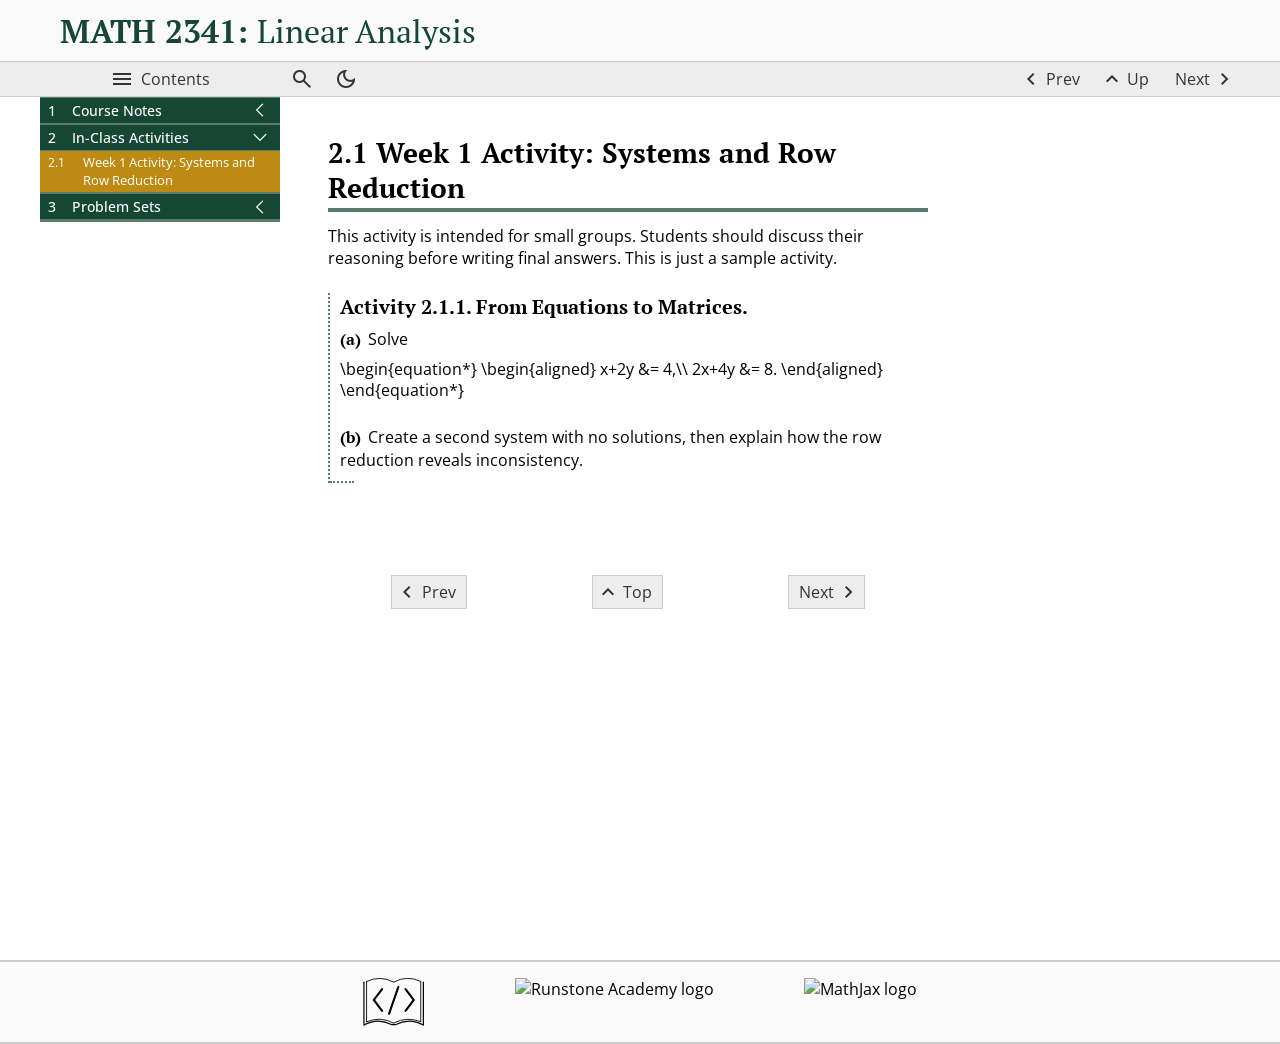
==== commit 1711aba7: "streamlining backend" ====
--- a/output/web/activity-week-01.html
+++ b/output/web/activity-week-01.html
@@ -102,10 +102,6 @@
 \)</span></div>
 <div class="ptx-page">
 <div id="ptx-sidebar" class="ptx-sidebar"><nav id="ptx-toc" class="ptx-toc depth2 focused" data-preexpanded-levels="0" data-max-levels="2"><ul class="structural toc-item-list contains-active">
-<li class="toc-item toc-frontmatter">
-<div class="toc-title-box"><a href="math2341-4.html" class="internal"><span class="title">Front Matter</span></a></div>
-<ul class="structural toc-item-list"><li class="toc-item toc-preface"><div class="toc-title-box"><a href="frontmatter-course-overview.html" class="internal"><span class="title">Overview and Navigation</span></a></div></li></ul>
-</li>
 <li class="toc-item toc-chapter">
 <div class="toc-title-box"><a href="course-notes.html" class="internal"><span class="codenumber">1</span> <span class="title">Course Notes</span></a></div>
 <ul class="structural toc-item-list"><li class="toc-item toc-section">
@@ -122,13 +118,12 @@
 <ul class="structural toc-item-list contains-active"><li class="toc-item toc-section active"><div class="toc-title-box"><a href="activity-week-01.html" class="internal"><span class="codenumber">2.1</span> <span class="title">Week 1 Activity: Systems and Row Reduction</span></a></div></li></ul>
 </li>
 <li class="toc-item toc-chapter">
-<div class="toc-title-box"><a href="problem-sets.html" class="internal"><span class="codenumber">3</span> <span class="title">Weekly Problem Sets</span></a></div>
+<div class="toc-title-box"><a href="problem-sets.html" class="internal"><span class="codenumber">3</span> <span class="title">Problem Sets</span></a></div>
 <ul class="structural toc-item-list"><li class="toc-item toc-section">
 <div class="toc-title-box"><a href="problem-set-week-01.html" class="internal"><span class="codenumber">3.1</span> <span class="title">Problem Set 1: Linear Systems</span></a></div>
 <ul class="structural toc-item-list"><li class="toc-item toc-exercises"><div class="toc-title-box"><a href="problem-set-week-01.html#ps-week-01-exercises" class="internal"><span class="codenumber">3.1</span> <span class="title">Exercises</span></a></div></li></ul>
 </li></ul>
 </li>
-<li class="toc-item toc-backmatter"><div class="toc-title-box"><a href="math2341-8.html" class="internal"><span class="title">Back Matter</span></a></div></li>
 </ul></nav></div>
 <main class="ptx-main"><div id="ptx-content" class="ptx-content">
 <section class="section" id="activity-week-01">
--- a/output/web/_static/pretext/css/theme.css
+++ b/output/web/_static/pretext/css/theme.css
@@ -1,4016 +1,3 @@
-@charset "UTF-8";
-@import "https://fonts.googleapis.com/css2?family=Open Sans:ital,wght@0,400..700;1,400..700&display=swap";
-@import "https://fonts.googleapis.com/css2?family=PT Serif:ital,wght@0,400;0,700;1,400;1,700&display=swap";
-@import "https://fonts.googleapis.com/css2?family=Inconsolata:ital,wght@0,400..700;1,400..700&display=swap";
-
-/* ../../css/targets/html/default-modern/theme-default-modern.scss */
-:root {
-  --base-content-width: 600px;
-  --content-padding: 48px;
-}
-body {
-  margin: 0;
-  min-height: 100vh;
-  display: flex;
-  flex-direction: column;
-  align-items: stretch;
-}
-body.pretext {
-  color: var(--body-text-color);
-  font-family: var(--font-body);
-}
-.ptx-page {
-  position: relative;
-  display: flex;
-  flex-grow: 1;
-  width: 100%;
-}
-.ptx-main {
-  flex-grow: 1;
-  position: relative;
-  max-width: 100%;
-  container-name: ptx-main;
-  container-type: inline-size;
-}
-.ptx-main .ptx-content {
-  max-width: 696px;
-  padding: 24px 48px 60px;
-}
-.worksheet .ptx-main .ptx-content {
-  max-width: 960px;
-}
-.ptx-page {
-  max-width: 1200px;
-  margin-left: auto;
-  margin-right: auto;
-}
-body.pretext,
-body.standalone {
-  margin: 0;
-  padding: 0;
-  font-size: 16px;
-  background: var(--page-color, white);
-}
-.ptx-content .print-preview-header {
-  display: none;
-}
-body.pretext > a.assistive {
-  padding: 6px;
-  position: absolute;
-  top: -40px;
-  left: 0px;
-  color: white;
-  border-right: 1px solid white;
-  border-bottom: 1px solid white;
-  border-bottom-right-radius: 8px;
-  background: #BF1722;
-  z-index: 10000;
-}
-body.pretext > a.assistive:focus {
-  top: 0px;
-  outline: 0;
-  transition: top 0.1s ease-in, background 0.5s linear;
-}
-.ptx-content-footer {
-  display: flex;
-  justify-content: space-around;
-  max-width: 696px;
-  padding-top: 2em;
-  padding-bottom: 2em;
-  padding-left: 48px;
-  padding-right: 48px;
-}
-.ptx-content-footer .button {
-  font: inherit;
-  display: flex;
-  justify-content: center;
-  align-items: center;
-  padding: 0 10px;
-  gap: 10px;
-  min-height: 34px;
-  color: var(--button-text-color);
-  background-color: var(--button-background);
-  border-width: 1px;
-  border-color: var(--button-border-color);
-  border-style: solid;
-  border-radius: 0;
-  white-space: nowrap;
-  overflow: hidden;
-  text-overflow: ellipsis;
-  cursor: pointer;
-  user-select: none;
-}
-.ptx-content-footer .button:hover:not(.disabled) {
-  color: var(--button-hover-text-color);
-  background-color: var(--button-hover-background);
-}
-.ptx-content-footer .button:focus-visible {
-  outline: 2px solid var(--button-text-color);
-  outline-offset: -2px;
-}
-.ptx-content-footer .button.disabled {
-  opacity: 0.4;
-  cursor: not-allowed;
-}
-.ptx-content-footer .button.hidden {
-  display: none;
-}
-.ptx-content-footer .button.open {
-  color: var(--button-hover-text-color);
-  background-color: var(--button-hover-background);
-}
-.ptx-content-footer .button .icon {
-  margin: 0 -7px;
-}
-body.standalone-page .ptx-page {
-  max-width: 1600px;
-}
-.ptx-masthead {
-  position: relative;
-  background: var(--banner-background);
-  width: 100%;
-  display: flex;
-  justify-content: center;
-}
-.ptx-masthead .ptx-banner {
-  border-top: 1px solid transparent;
-  overflow: hidden;
-  padding: 10px 10px;
-  border-bottom: none;
-  display: flex;
-  width: 100%;
-  align-items: center;
-  max-width: 1200px;
-}
-.ptx-masthead a {
-  color: var(--doc-title-color, #2a5ea4);
-}
-.ptx-masthead a:active {
-  color: var(--link-active-text-color);
-}
-.ptx-masthead .title-container {
-  font-family: var(--font-headings);
-  font-size: 2em;
-  padding-left: 9.68px;
-  overflow: hidden;
-  flex: 1;
-}
-.ptx-masthead .title-container .heading {
-  font-weight: 700;
-  font-size: 100%;
-  line-height: 1.25em;
-}
-.ptx-masthead .title-container .title:has(+ .subtitle)::after {
-  content: ":";
-}
-.ptx-masthead .title-container .subtitle {
-  font-weight: normal;
-}
-.ptx-masthead .logo-link {
-  height: 5em;
-  display: flex;
-}
-.ptx-masthead .logo-link img {
-  max-height: 100%;
-}
-.ptx-masthead .logo-link img[src$=".svg"] {
-  height: 100%;
-}
-.ptx-masthead .byline {
-  color: var(--byline-color);
-  font-weight: normal;
-  margin: 0;
-  font-size: 62.5%;
-  min-height: inherit;
-}
-@media screen and (max-width: 800px) {
-  .ptx-masthead {
-    border-bottom: 1px solid var(--page-border-color);
-  }
-  .ptx-masthead .ptx-banner {
-    padding: 10px 28px;
-    display: flex;
-    justify-content: center;
-  }
-  .ptx-masthead .logo-link::before {
-    font-size: 1rem;
-    margin-top: 0;
-  }
-  .ptx-masthead .title-container {
-    width: fit-content;
-    flex: unset;
-  }
-  .ptx-masthead .title-container .heading {
-    line-height: 1em;
-  }
-  .ptx-masthead .title-container .heading .subtitle {
-    display: block;
-    font-size: 80%;
-    line-height: 1em;
-  }
-  .ptx-masthead .byline {
-    font-size: 50%;
-  }
-}
-@media screen and (width <= 480px) {
-  .ptx-masthead .title-container {
-    padding: 0;
-    text-align: center;
-    font-size: 1em;
-  }
-  .ptx-masthead .logo-link {
-    display: none;
-  }
-  .ptx-masthead .byline {
-    display: none;
-  }
-}
-:root {
-  --dialog-border-color: var(--page-border-color);
-  --dialog-background: var(--navbar-background);
-  --dialog-shadow-color: var(--primary-color-gray-80);
-  --dialog-text-color: var(--button-text-color);
-}
-:root.dark-mode {
-  --dialog-shadow-color: var(--primary-color-black-80);
-}
-.ptx-navbar {
-  position: sticky;
-  top: 0;
-  height: 36px;
-  width: 100%;
-  background: var(--navbar-background);
-  border: 0;
-  border-top: 1px solid var(--page-border-color);
-  border-bottom: 1px solid var(--page-border-color);
-  margin: 0;
-  z-index: 500;
-  overflow: visible;
-  display: flex;
-}
-.ptx-navbar .ptx-navbar-contents {
-  position: relative;
-  display: flex;
-  flex: 1;
-  justify-content: center;
-  align-items: center;
-  max-width: 1200px;
-  margin: 0 auto;
-}
-.ptx-navbar .button {
-  font: inherit;
-  display: flex;
-  justify-content: center;
-  align-items: center;
-  padding: 0 10px;
-  gap: 10px;
-  min-height: 34px;
-  color: var(--button-text-color);
-  background-color: var(--button-background);
-  border-width: 1px;
-  border-color: var(--button-border-color);
-  border-style: solid;
-  border-radius: 0;
-  white-space: nowrap;
-  overflow: hidden;
-  text-overflow: ellipsis;
-  cursor: pointer;
-  user-select: none;
-}
-.ptx-navbar .button:hover:not(.disabled) {
-  color: var(--button-hover-text-color);
-  background-color: var(--button-hover-background);
-}
-.ptx-navbar .button:focus-visible {
-  outline: 2px solid var(--button-text-color);
-  outline-offset: -2px;
-}
-.ptx-navbar .button.disabled {
-  opacity: 0.4;
-  cursor: not-allowed;
-}
-.ptx-navbar .button.hidden {
-  display: none;
-}
-.ptx-navbar .button.open {
-  color: var(--button-hover-text-color);
-  background-color: var(--button-hover-background);
-}
-.ptx-navbar .button {
-  height: 100%;
-  border-width: 0;
-}
-.ptx-navbar .toc-toggle {
-  width: 240px;
-  gap: 0.4em;
-  margin-left: 0;
-}
-.ptx-navbar :is(.treebuttons, .nav-runestone-controls, .nav-other-controls) {
-  display: flex;
-}
-.ptx-navbar .treebuttons {
-  flex: 1 1 210px;
-  justify-content: end;
-}
-.ptx-navbar .nav-runestone-controls {
-  flex: 1 1 70px;
-  justify-content: end;
-}
-.ptx-navbar .pretext .navbar .dropdown {
-  height: 34px;
-}
-.ptx-navbar .ptx-embed-popup {
-  padding: 10px;
-  margin-top: 36px;
-  border: 1px solid var(--dialog-border-color);
-  border-radius: 0;
-  background: var(--dialog-background);
-  box-shadow: 0 0 5px var(--dialog-shadow-color);
-  color: var(--dialog-text-color);
-}
-.ptx-navbar .ptx-embed-popup .ptx-dialog-close-button {
-  font: inherit;
-  display: flex;
-  justify-content: center;
-  align-items: center;
-  padding: 0 10px;
-  gap: 10px;
-  min-height: 34px;
-  color: var(--button-text-color);
-  background-color: var(--button-background);
-  border-width: 0;
-  border-color: var(--button-border-color);
-  border-style: solid;
-  border-radius: 0;
-  white-space: nowrap;
-  overflow: hidden;
-  text-overflow: ellipsis;
-  cursor: pointer;
-  user-select: none;
-}
-.ptx-navbar .ptx-embed-popup .ptx-dialog-close-button:hover:not(.disabled) {
-  color: var(--button-hover-text-color);
-  background-color: var(--button-hover-background);
-}
-.ptx-navbar .ptx-embed-popup .ptx-dialog-close-button:focus-visible {
-  outline: 2px solid var(--button-text-color);
-  outline-offset: -2px;
-}
-.ptx-navbar .ptx-embed-popup .ptx-dialog-close-button.disabled {
-  opacity: 0.4;
-  cursor: not-allowed;
-}
-.ptx-navbar .ptx-embed-popup .ptx-dialog-close-button.hidden {
-  display: none;
-}
-.ptx-navbar .ptx-embed-popup .ptx-dialog-close-button.open {
-  color: var(--button-hover-text-color);
-  background-color: var(--button-hover-background);
-}
-.ptx-navbar .ptx-embed-popup::backdrop {
-  background: var(--dialog-background);
-  opacity: 0.6;
-}
-.ptx-navbar .ptx-embed-popup .ptx-embed-popup-controls {
-  display: flex;
-  gap: 10px;
-  align-items: center;
-}
-.ptx-navbar .ptx-embed-popup .ptx-embed-code-textbox {
-  width: 100%;
-  padding: 10px;
-  height: 5em;
-}
-.ptx-navbar .treebuttons > * {
-  display: flex;
-  align-items: center;
-  justify-content: center;
-  min-width: 75px;
-}
-.ptx-navbar .treebuttons .icon {
-  margin: 0 -7px;
-}
-.ptx-navbar :is(.index-button) .icon {
-  display: none;
-}
-.ptx-navbar :is(.runestone-profile, .activecode-toggle, .ptx-search-button, .calculator-toggle, .light-dark-button, .ptx-embed-button) .name {
-  clip: rect(1px, 1px, 1px, 1px);
-  clip-path: inset(50%);
-  height: 1px;
-  width: 1px;
-  margin: -1px;
-  overflow: hidden;
-  padding: 0;
-  position: absolute;
-}
-.ptx-navbar .index-button {
-  min-width: 70px;
-}
-.runestone-profile {
-  position: relative;
-}
-.runestone-profile .dropdown-content {
-  display: none;
-  position: absolute;
-  background-color: var(--dropdown-background);
-  min-width: 160px;
-  z-index: 100;
-  border: 1px solid var(--dropdown-border-color);
-  right: 0;
-  top: 35px;
-  text-align: start;
-  padding: 0;
-}
-.runestone-profile .dropdown-content a {
-  display: block;
-  text-decoration: none;
-  color: var(--dropdown-text-color);
-  padding: 2px 8px;
-}
-.runestone-profile .dropdown-content a:is(:hover, :focus-visible) {
-  background-color: var(--dropdown-hover-background);
-  color: var(--dropdown-hover-text-color);
-}
-.runestone-profile .dropdown-content hr {
-  color: var(--dropdown-border-color);
-  margin: 4px 0;
-}
-.runestone-profile:is(:hover, :focus-visible, :focus-within) {
-  overflow: visible;
-}
-.runestone-profile:is(:hover, :focus-visible, :focus-within) .dropdown-content {
-  display: block;
-}
-@media screen and (max-width: 800px) {
-  .ptx-navbar-contents > .button,
-  .ptx-navbar-contents > :not(dialog) > .button {
-    border-left-width: 1px;
-    border-right-width: 1px;
-    border-color: var(--page-border-color);
-  }
-  .ptx-navbar-contents > *:not(:first-child) {
-    margin-left: -1px;
-  }
-  .ptx-navbar {
-    position: fixed;
-    top: auto;
-    bottom: 0;
-    left: 0;
-    right: 0;
-    z-index: 1100;
-    background: var(--button-border-color);
-    max-width: 100vw;
-  }
-  .ptx-navbar .ptx-navbar-contents {
-    max-width: 100vw;
-  }
-  .ptx-navbar .nav-runestone-controls {
-    flex: 0;
-  }
-  .ptx-navbar .toc-toggle {
-    flex: 2 1 100px;
-  }
-  .ptx-navbar .treebuttons {
-    flex: 3 1 150px;
-  }
-  .ptx-navbar .treebuttons > * {
-    flex: 1 1;
-    min-width: 35px;
-  }
-  .ptx-navbar .index-button {
-    display: none;
-  }
-  .ptx-navbar .ptx-embed-popup {
-    margin-top: unset;
-    margin-bottom: 0;
-    top: auto;
-    bottom: 36px;
-  }
-  .ptx-navbar .dropdown-content {
-    top: unset;
-    bottom: 36px;
-  }
-  .ptx-navbar :is(.toc-toggle, .previous-button, .up-button, .next-button, .calculator-toggle, .index-button, .ptx-embed-button) .name {
-    display: none;
-  }
-}
-.ptx-sidebar {
-  align-self: flex-start;
-}
-.ptx-sidebar.visible {
-  display: block;
-}
-.ptx-sidebar.hidden {
-  display: none;
-  height: 0;
-}
-.ptx-toc {
-  --codenumber-pad-left: 0.3rem;
-  --codenumber-pad-right: 0.5rem;
-  --toc-indent-first: calc(1.0rem + var(--codenumber-pad-left) + var(--codenumber-pad-right));
-  --toc-indent-second: calc(1.7rem + var(--codenumber-pad-left) + var(--codenumber-pad-right));
-  --toc-indent-third: calc(2.2rem + var(--codenumber-pad-left) + var(--codenumber-pad-right));
-  background: var(--toc-background);
-  margin: 0;
-  font-size: 0.9rem;
-}
-.ptx-toc:is(.depth1, .parts.depth2) {
-  --codenumber-pad-right: 0.5rem;
-}
-.ptx-toc .toc-item-list {
-  margin: 0;
-  padding: 0;
-  list-style: none;
-  background: var(--tocitem-background);
-}
-.ptx-toc .toc-item-list .active {
-  list-style: none;
-}
-.ptx-toc .toc-item {
-  background-color: var(--tocitem-background);
-  color: var(--toc-text-color);
-  border-color: var(--toc-border-color);
-}
-.ptx-toc .toc-item a {
-  color: inherit;
-}
-.ptx-toc .toc-item.active:not(:has(.toc-item.active)) {
-  color: var(--tocitem-active-text-color) !important;
-  background-color: var(--tocitem-active-background) !important;
-  border-color: var(--tocitem-active-border-color) !important;
-}
-.ptx-toc .toc-item > .toc-title-box > a:is(:hover, :focus) {
-  color: var(--tocitem-highlight-text-color);
-  background-color: var(--tocitem-highlight-background);
-  border-color: var(--tocitem-highlight-border-color);
-}
-.ptx-toc .toc-title-box {
-  display: flex;
-}
-.ptx-toc .toc-title-box > .internal {
-  position: relative;
-  display: flex;
-  flex-grow: 1;
-  padding: 0.2em;
-  font-weight: 500;
-}
-.ptx-toc .toc-item-list .toc-item-list .toc-title-box > .internal {
-  font-weight: normal;
-}
-.ptx-toc .codenumber {
-  min-width: var(--toc-indent-first);
-  padding-left: var(--codenumber-pad-left);
-  padding-right: var(--codenumber-pad-right);
-  display: inline-block;
-  text-align: left;
-  flex-grow: 0;
-}
-.ptx-toc .toc-item {
-  color: var(--toclevel1-text-color);
-  background-color: var(--toclevel1-background);
-}
-.ptx-toc .toc-item .toc-item {
-  color: var(--toclevel2-text-color);
-  background-color: var(--toclevel2-background);
-}
-.ptx-toc .toc-item .toc-item .toc-item {
-  color: var(--toclevel3-text-color);
-  background-color: var(--toclevel3-background);
-}
-.book .ptx-toc .toc-chapter .toc-item-list .codenumber,
-.article .ptx-toc .toc-section .toc-item-list .codenumber,
-.ptx-toc .toc-backmatter .toc-item-list .codenumber {
-  font-size: 80%;
-  padding-top: 0.16em;
-  min-width: var(--toc-indent-second);
-}
-.book .ptx-toc .toc-chapter .toc-item-list .toc-item-list .codenumber,
-.article .ptx-toc .toc-section .toc-item-list .toc-item-list .codenumber,
-.ptx-toc .toc-backmatter .toc-item-list .toc-item-list .codenumber {
-  min-width: var(--toc-indent-third);
-  visibility: hidden;
-}
-.ptx-toc .toc-item-list .toc-item-list .toc-item-list a:is(:hover, :focus) > .codenumber {
-  visibility: visible;
-}
-.ptx-toc .toc-item .toc-title-box .title {
-  margin-left: var(--toc-indent-first);
-}
-.book .ptx-toc .toc-chapter .toc-item-list .title,
-.article .ptx-toc .toc-section .toc-item-list .title,
-.ptx-toc .toc-backmatter .toc-item-list .title {
-  margin-left: var(--toc-indent-second);
-}
-.book .ptx-toc .toc-chapter .toc-item-list .toc-item-list .title,
-.article .ptx-toc .toc-section .toc-item-list .toc-item-list .title,
-.ptx-toc .toc-backmatter .toc-item-list .toc-item-list .title {
-  margin-left: var(--toc-indent-third);
-}
-.ptx-toc .toc-item > .toc-title-box .codenumber + .title {
-  margin-left: 0 !important;
-}
-.ptx-toc .toc-chapter .toc-item-list .title,
-.ptx-toc .toc-section .toc-item-list .title,
-.ptx-toc .toc-backmatter .toc-item-list .toc-item-list .title {
-  font-size: 90%;
-}
-.ptx-toc .toc-chapter .toc-item-list .toc-item-list .title,
-.ptx-toc .toc-section .toc-item-list .toc-item-list .title,
-.ptx-toc .toc-backmatter .toc-item-list .toc-item-list .toc-item-list .title {
-  font-style: italic;
-}
-.ptx-toc.depth0 ul.structural {
-  display: none;
-}
-.ptx-toc.depth1 ul.structural ul.structural {
-  display: none;
-}
-.ptx-toc.depth2 ul.structural ul.structural ul.structural {
-  display: none;
-}
-.ptx-toc.depth3 ul.structural ul.structural ul.structural ul.structural {
-  display: none;
-}
-.ptx-toc.depth4 ul.structural ul.structural ul.structural ul.structural ul.structural {
-  display: none;
-}
-.ptx-toc.depth1 ul.structural .toc-item.contains-active {
-  background-color: var(--tocitem-active-backgrounde);
-  color: var(--tocitem-active-text-color);
-}
-.ptx-toc.depth2 ul.structural ul.structural .toc-item.contains-active {
-  background-color: var(--tocitem-active-background);
-  color: var(--tocitem-active-text-color);
-}
-.ptx-toc.focused {
-}
-.ptx-toc.focused ul.structural:not(.contains-active) > .toc-item {
-  display: none;
-}
-.ptx-toc.focused ul.structural:not(.contains-active) > .toc-item.visible {
-  display: block;
-}
-.ptx-toc.focused ul.structural .toc-item.active > ul.structural > .toc-item {
-  display: block;
-}
-.ptx-toc.focused ul.structural .toc-item.active > ul.structural > .toc-item.hidden {
-  display: none;
-}
-.ptx-toc.focused .toc-expander {
-  border: 0;
-  padding: 2px 5px;
-  background: inherit;
-  color: inherit;
-  display: flex;
-  align-items: center;
-}
-.ptx-toc.focused .toc-expander .icon {
-  font-size: 1.25em;
-  line-height: 18px;
-  font-variation-settings: "wght" 200;
-}
-.ptx-toc.focused .toc-expander:is(:hover) {
-  background-color: var(--tocitem-highlight-background);
-  color: var(--tocitem-highlight-text-color);
-}
-.ptx-toc.focused .toc-expander:is(:hover) .icon {
-  fill: var(--tocitem-highlight-text-color);
-}
-.ptx-toc.focused .toc-item > .toc-title-box > .toc-expander > .icon:before {
-  content: "add";
-}
-.ptx-toc.focused .toc-item.expanded > .toc-title-box > .toc-expander > .icon:before {
-  content: "remove";
-}
-.ptx-sidebar {
-  flex: 0 0 240px;
-  position: sticky;
-  top: 36px;
-  overflow-y: hidden;
-}
-.ptx-toc {
-  position: sticky;
-  top: 36px;
-  overflow-y: auto;
-  overflow-x: hidden;
-  height: calc(100vh - 36px);
-  margin-top: -1px;
-}
-.ptx-toc > .toc-item-list:first-child > .toc-item:last-child {
-  border-bottom: 3px solid var(--toc-border-color);
-}
-@media screen and (max-width: 936px) {
-  .ptx-sidebar {
-    display: none;
-    position: sticky;
-    top: 36px;
-    background: var(--content-background);
-    min-height: 30vh;
-    border-right: 2px solid var(--toc-border-color);
-    border-bottom: 2px solid var(--toc-border-color);
-    width: 240px;
-  }
-}
-@media screen and (max-width: 800px) {
-  .ptx-sidebar {
-    position: fixed;
-    z-index: 1000;
-    top: unset;
-    height: auto;
-    max-height: 80vh;
-    max-width: 80vw;
-    bottom: 36px;
-    border-right: 2px solid var(--toc-border-color);
-    border-top: 2px solid var(--toc-border-color);
-  }
-  .ptx-toc {
-    border-top: 2px solid var(--toc-border-color);
-    border-bottom: 0;
-    max-height: 80vh;
-  }
-}
-.ptx-page-footer {
-  background: var(--footer-background);
-  padding-top: 0;
-  border-top: 2px solid var(--page-border-color);
-  border-bottom: 2px solid var(--page-border-color);
-  display: flex;
-  flex-direction: row;
-  justify-content: center;
-  width: 100%;
-  gap: 90px;
-  position: relative;
-}
-.ptx-page-footer > a {
-  margin: 1em 0;
-  color: var(--body-text-color);
-}
-.ptx-page-footer > a > .logo:first-child {
-  height: 3em;
-  width: unset;
-  margin: 0;
-}
-.ptx-page-footer .feedback-link {
-  font: inherit;
-  display: flex;
-  justify-content: center;
-  align-items: center;
-  padding: 0 10px;
-  gap: 10px;
-  min-height: 34px;
-  color: var(--button-text-color);
-  background-color: var(--button-background);
-  border-width: 1px;
-  border-color: var(--button-border-color);
-  border-style: solid;
-  border-radius: 0;
-  white-space: nowrap;
-  overflow: hidden;
-  text-overflow: ellipsis;
-  cursor: pointer;
-  user-select: none;
-}
-.ptx-page-footer .feedback-link:hover:not(.disabled) {
-  color: var(--button-hover-text-color);
-  background-color: var(--button-hover-background);
-}
-.ptx-page-footer .feedback-link:focus-visible {
-  outline: 2px solid var(--button-text-color);
-  outline-offset: -2px;
-}
-.ptx-page-footer .feedback-link.disabled {
-  opacity: 0.4;
-  cursor: not-allowed;
-}
-.ptx-page-footer .feedback-link.hidden {
-  display: none;
-}
-.ptx-page-footer .feedback-link.open {
-  color: var(--button-hover-text-color);
-  background-color: var(--button-hover-background);
-}
-@media screen and (max-width: 800px) {
-  .ptx-page-footer {
-    gap: 20px;
-    justify-content: center;
-    margin-bottom: 34px;
-  }
-  .ptx-page-footer > a > .logo:first-child {
-    height: 2em;
-  }
-}
-@container ptx-main (width < 696px) {
-  .ptx-page > .ptx-main .ptx-content {
-    padding-left: 28px;
-    padding-right: 28px;
-    max-width: calc(600px + 2 * 28px);
-  }
-}
-.aside-like > .knowl__link {
-  color: var(--aside-like-link-color);
-  border-bottom-color: var(--aside-like-link-color);
-}
-.aside-like > .knowl__content {
-  margin-left: 30px;
-  margin-right: 30px;
-  border: 2px solid var(--aside-like-border-color);
-  background-color: var(--aside-like-body-background);
-}
-@media screen and (min-width: 1280px) {
-  details.aside-like {
-    position: relative;
-    margin-left: -248px;
-    width: 200px;
-    right: -248px;
-    float: right;
-    clear: right;
-  }
-  .multicolumn details.aside-like {
-    position: relative;
-    margin-left: inherit;
-    width: auto;
-    right: 0;
-    float: none;
-    clear: none;
-  }
-  details.aside-like > .knowl__content {
-    margin-left: 0;
-    margin-right: 0;
-    background-color: var(--aside-like-body-background);
-    z-index: 100;
-  }
-}
-.code-box {
-  overflow-x: auto;
-}
-.code-display {
-  overflow-x: auto;
-  font-family: var(--font-monospace);
-  margin: 0.5em 0;
-}
-.console,
-.program {
-  border: 1px solid var(--page-border-color);
-  padding: 5px 15px;
-  overflow-x: auto;
-  margin: 0;
-  font-family: var(--font-monospace);
-  background: var(--code-background);
-  font-size: 0.93rem;
-  line-height: 1.2;
-}
-.code-inline {
-  font-family: var(--font-monospace);
-  white-space: pre;
-  color: var(--body-text-color);
-  background: var(--code-inline-background);
-  border: 1px solid color-mix(in oklab, var(--code-inline-background) 50%, #888);
-  border-radius: 0.2em;
-  display: inline-block;
-  overflow-x: auto;
-  max-width: 100%;
-  vertical-align: middle;
-  line-height: normal;
-  padding: 0.0625em 0.15em;
-}
-.prompt.unselectable {
-  user-select: none;
-}
-.code-block {
-  border-left: 1px solid #aaa;
-  padding: 0 15px 5px;
-  overflow-x: auto;
-  background: var(--code-background);
-  margin-top: 0;
-  margin-bottom: 0;
-  font-family: var(--font-monospace);
-  background: var(--code-background);
-  font-size: 0.93rem;
-  line-height: 1.2;
-}
-.code-block::before {
-  content: " ";
-  font-size: 50%;
-  border-top: 1px solid #aaa;
-  display: block;
-  margin-right: auto;
-  margin-left: -15px;
-  width: 3em;
-}
-@media print {
-  .code-copy {
-    display: none;
-  }
-}
-:is(.cols2, .cols3, .cols4, .cols5, .cols6) {
-  display: flex;
-  flex-wrap: wrap;
-  justify-content: start;
-}
-.cols2 > .exercise-like {
-  min-width: calc(50% - 2em);
-  width: min-content;
-  margin-right: 2em;
-}
-.cols3 > .exercise-like {
-  min-width: calc(33.3333333333% - 2em);
-  width: min-content;
-  margin-right: 2em;
-}
-.cols4 > .exercise-like {
-  min-width: calc(25% - 2em);
-  width: min-content;
-  margin-right: 2em;
-}
-.cols5 > .exercise-like {
-  min-width: calc(20% - 2em);
-  width: min-content;
-  margin-right: 2em;
-}
-.cols6 > .exercise-like {
-  min-width: calc(16.6666666667% - 2em);
-  width: min-content;
-  margin-right: 2em;
-}
-.exercise-like > .heading {
-  font-size: inherit;
-}
-.exercisegroup .exercise-like {
-  margin-top: 1em;
-}
-.exercisegroup > .heading {
-  font-size: 1.1em;
-  line-height: 1.05em;
-  margin-top: 0.75em;
-  display: inline;
-}
-.exercisegroup > .heading + .introduction {
-  display: inline;
-}
-.exercisegroup > .heading + .introduction > .para:first-child {
-  display: inline;
-}
-.exercisegroup .exercisegroup-exercises {
-  margin-top: 1em;
-  padding-left: 40px;
-}
-.exercisegroup .conclusion {
-  margin-left: 40px;
-}
-.exercisegroup .conclusion .heading {
-  font-size: inherit;
-}
-.exercise-like > .exercise-like.task {
-  margin-left: 20px;
-}
-.exercise-wrapper form button:hover {
-  cursor: pointer;
-  background-color: #e0e0ff;
-  border: 1px solid #000;
-}
-.exercise-wrapper form button:active {
-  background-color: #f0f0f0;
-}
-.exercise-wrapper form button + button {
-  margin-left: 0.8em;
-}
-.exercise-wrapper,
-.exercise-wrapper form,
-.exercise-wrapper form > div:first-child {
-  display: inline-block;
-  vertical-align: top;
-  width: 100%;
-}
-.knowl .exercise-wrapper,
-.knowl .exercise-wrapper form,
-.knowl .exercise-wrapper form > div:first-child {
-  width: 100%;
-}
-.exercise-wrapper > .para:first-child,
-.exercisegroup .exercise-wrapper > .para:first-child {
-  margin-top: 0;
-  display: inline;
-}
-.heading + .exercise-wrapper {
-  display: inline-block;
-  max-width: 95%;
-  width: 100%;
-}
-.cols2 .heading + .exercise-wrapper {
-  width: auto;
-}
-section.solutions > .heading + .heading {
-  margin-top: 0.5em;
-}
-section.solutions > h3.heading,
-section.solutions section > h3.heading {
-  font-size: 1.6em;
-}
-section.solutions > h4.heading,
-section.solutions section > h4.heading {
-  font-size: 1.45em;
-}
-section.solutions > h5.heading,
-section.solutions section > h5.heading {
-  font-size: 1.35em;
-}
-section.solutions > h6.heading,
-section.solutions section > h6.heading {
-  font-size: 1.25em;
-}
-.sbsgroup > *:not(:first-child) {
-  margin-top: 1.5em;
-}
-.sbsrow {
-  display: grid;
-  grid-template-rows: auto auto;
-}
-.sbspanel {
-  grid-row: 1;
-}
-.sbspanel > .table > figcaption {
-  text-align: center;
-}
-.sbspanel .tabular {
-  overflow-x: auto;
-  margin-left: auto;
-  margin-right: auto;
-}
-.sbspanel--top {
-  align-self: start;
-}
-.sbspanel--middle {
-  align-self: center;
-}
-.sbspanel--bottom {
-  align-self: end;
-}
-.sbspanel:has(.figure-like, .table-like),
-.sbspanel > :is(.figure-like, .table-like) {
-  display: contents;
-}
-.sbspanel > :is(.figure-like, .table-like) > *:first-child {
-  grid-row: 1;
-  align-items: start;
-  align-self: start;
-}
-.sbspanel--top > :is(.figure-like, .table-like) > *:first-child {
-  align-items: start;
-  align-self: start;
-}
-.sbspanel--middle > :is(.figure-like, .table-like) > *:first-child {
-  align-items: center;
-  align-self: center;
-}
-.sbspanel--bottom > :is(.figure-like, .table-like) > *:first-child {
-  align-items: end;
-  align-self: end;
-}
-.sbspanel > :is(.figure-like, .table-like) > *:nth-child(2) {
-  margin-top: 0.5em;
-  grid-row: 2;
-  width: 100%;
-}
-.sbspanel:nth-of-type(2) * {
-  grid-column: 2;
-}
-.sbspanel:nth-of-type(3) * {
-  grid-column: 3;
-}
-.sbspanel:nth-of-type(4) * {
-  grid-column: 4;
-}
-.sbspanel:nth-of-type(5) * {
-  grid-column: 5;
-}
-.sbspanel:nth-of-type(6) * {
-  grid-column: 6;
-}
-.sbspanel:nth-of-type(7) * {
-  grid-column: 7;
-}
-.sbspanel:nth-of-type(8) * {
-  grid-column: 8;
-}
-.sbspanel:nth-of-type(9) * {
-  grid-column: 9;
-}
-.sbspanel:nth-of-type(10) * {
-  grid-column: 10;
-}
-.discussion-like > .heading:first-child {
-  display: inline;
-  line-height: initial;
-  border-bottom: 0;
-}
-.discussion-like > .heading:first-child:after {
-  content: "\2009";
-}
-.discussion-like > .heading:first-child + :is(.para, .para.logical, .introduction) {
-  display: inline;
-}
-.discussion-like > .heading:first-child + :is(.para, .para.logical, .introduction) > .para:first-child {
-  display: inline;
-}
-.discussion-like > .heading:first-child + :is(.para, .para.logical, .introduction) > .para.logical:first-child > .para:first-child {
-  display: inline;
-}
-.discussion-like > .heading ::after {
-  content: "\2009";
-}
-.discussion-like > .heading + .para {
-  display: inline;
-}
-.discussion-like > .heading .space,
-.discussion-like > .heading .codenumber,
-.discussion-like > .heading .period {
-  display: none;
-}
-.discussion-like > .heading .type::after {
-  content: ". ";
-}
-.source-view__link,
-.knowl__link {
-  cursor: pointer;
-  margin-left: 0.1em;
-  margin-right: 0.1em;
-  color: var(--knowl-link-color);
-  border-bottom: 1px dotted var(--knowl-link-color);
-}
-.source-view {
-  margin: 0.5em 0;
-}
-summary.source-view__link,
-summary.knowl__link {
-  display: list-item inline;
-}
-.source-view__link > *,
-.knowl__link > * {
-  display: inline;
-}
-.source-view__link:is(:hover, :focus, [open]),
-.knowl__link:is(:hover, :focus, [open]) {
-  background-color: var(--knowl-background);
-  border-bottom-color: transparent;
-}
-.source-view__content {
-  margin: 0.2em 0;
-}
-.knowl__content {
-  margin: 0.75em 0;
-  border: 3px solid var(--knowl-border-color);
-  border-radius: 8px;
-  padding: 12px;
-  background-color: var(--knowl-background);
-}
-.knowl__content .incontext {
-  display: block;
-  font-size: 85%;
-  text-align: right;
-}
-.knowl__content .knowl__content {
-  background-color: var(--knowl-nested-1-background);
-}
-.knowl__content .knowl__content .knowl__content {
-  background-color: var(--knowl-nested-2-background);
-}
-.knowl__content .knowl__content .knowl__content .knowl__content {
-  background-color: var(--knowl-nested-3-background);
-}
-.knowl__content .knowl__content .knowl__content .knowl__content .knowl__content {
-  background-color: var(--knowl-nested-4-background);
-}
-.knowl__content > figure {
-  margin-left: 0;
-  margin-right: 0;
-}
-.assemblage-like:not(.knowl__content, .born-hidden-knowl) {
-  border: 2px solid var(--assemblage-like-border-color);
-  background-color: var(--assemblage-like-body-background);
-  padding: 10px;
-  border-radius: 8px;
-}
-.assemblage-like:not(.knowl__content, .born-hidden-knowl) > .heading:first-child {
-  display: block;
-  color: var(--block-head-color);
-  margin-bottom: 0.5em;
-}
-.assemblage-like:not(.knowl__content, .born-hidden-knowl) > *:first-child {
-  margin-top: 0;
-}
-.goal-like:not(.knowl__content, .born-hidden-knowl) {
-  border: 3px solid var(--goal-like-border-color);
-  background-color: var(--goal-like-body-background);
-  padding: 20px;
-  padding-top: calc(20px + 0.25ex);
-  margin-top: 2.5em !important;
-}
-.goal-like:not(.knowl__content, .born-hidden-knowl) > .heading:first-child {
-  background-color: var(--content-background);
-  display: block;
-  color: var(--block-head-color);
-  margin-bottom: 0.5em;
-  padding: 5px 10px;
-  margin-top: calc(-25px - 1.65ex);
-  width: fit-content;
-  border: 0;
-}
-.goal-like:not(.knowl__content, .born-hidden-knowl) > .heading:first-child:after {
-  display: none;
-}
-.knowl__content *:first-child .goal-like {
-  margin-top: 1em;
-}
-.theorem-like:not(.knowl__content, .born-hidden-knowl),
-.definition-like:not(.knowl__content, .born-hidden-knowl),
-.example-like:not(.knowl__content, .born-hidden-knowl),
-.project-like:not(.knowl__content, .born-hidden-knowl),
-.remark-like:not(.knowl__content, .born-hidden-knowl),
-.openproblem-like:not(.knowl__content, .born-hidden-knowl),
-.computation-like:not(.knowl__content, .born-hidden-knowl) {
-  padding-left: 10px;
-  border-left: 2px solid var(--block-border-color);
-}
-.theorem-like:not(.knowl__content, .born-hidden-knowl) > .heading:first-child,
-.definition-like:not(.knowl__content, .born-hidden-knowl) > .heading:first-child,
-.example-like:not(.knowl__content, .born-hidden-knowl) > .heading:first-child,
-.project-like:not(.knowl__content, .born-hidden-knowl) > .heading:first-child,
-.remark-like:not(.knowl__content, .born-hidden-knowl) > .heading:first-child,
-.openproblem-like:not(.knowl__content, .born-hidden-knowl) > .heading:first-child,
-.computation-like:not(.knowl__content, .born-hidden-knowl) > .heading:first-child {
-  color: var(--block-head-color);
-}
-.theorem-like:not(.knowl__content, .born-hidden-knowl)::after,
-.definition-like:not(.knowl__content, .born-hidden-knowl)::after,
-.example-like:not(.knowl__content, .born-hidden-knowl)::after,
-.project-like:not(.knowl__content, .born-hidden-knowl)::after,
-.remark-like:not(.knowl__content, .born-hidden-knowl)::after,
-.openproblem-like:not(.knowl__content, .born-hidden-knowl)::after,
-.computation-like:not(.knowl__content, .born-hidden-knowl)::after {
-  content: "";
-  border-bottom: 2px solid var(--block-border-color);
-  display: block;
-  margin-right: auto;
-  margin-left: -10px;
-  padding-top: 10px;
-  width: 1.5em;
-}
-.knowl__content .theorem-like,
-.knowl__content .definition-like,
-.knowl__content .example-like,
-.knowl__content .project-like,
-.knowl__content .remark-like,
-.knowl__content .openproblem-like,
-.knowl__content .computation-like {
-  padding-left: 0;
-  border-left: 0;
-}
-.knowl__content .theorem-like::after,
-.knowl__content .definition-like::after,
-.knowl__content .example-like::after,
-.knowl__content .project-like::after,
-.knowl__content .remark-like::after,
-.knowl__content .openproblem-like::after,
-.knowl__content .computation-like::after {
-  display: none;
-}
-.project-like:not(.knowl__content, .born-hidden-knowl):not(.knowl__content, .born-hidden-knowl) {
-  padding-left: 10px;
-  border-left: 2px dotted var(--block-border-color);
-}
-.project-like:not(.knowl__content, .born-hidden-knowl):not(.knowl__content, .born-hidden-knowl) > .heading:first-child {
-  color: var(--block-head-color);
-}
-.project-like:not(.knowl__content, .born-hidden-knowl):not(.knowl__content, .born-hidden-knowl)::after {
-  content: "";
-  border-bottom: 2px dotted var(--block-border-color);
-  display: block;
-  margin-right: auto;
-  margin-left: -10px;
-  padding-top: 10px;
-  width: 1.5em;
-}
-.knowl__content .project-like:not(.knowl__content, .born-hidden-knowl) {
-  padding-left: 0;
-  border-left: 0;
-}
-.knowl__content .project-like:not(.knowl__content, .born-hidden-knowl)::after {
-  display: none;
-}
-.proof:not(.knowl__content, .born-hidden-knowl) {
-  padding-right: 10px;
-  border-right: 1px solid var(--block-border-color);
-}
-.proof:not(.knowl__content, .born-hidden-knowl) > .heading:first-child {
-  color: var(--block-head-color);
-}
-.proof:not(.knowl__content, .born-hidden-knowl)::after {
-  content: "";
-  border-bottom: 1px solid var(--block-border-color);
-  display: block;
-  margin-left: auto;
-  margin-right: -10px;
-  padding-top: 10px;
-  width: 1.5em;
-}
-.knowl__content .proof {
-  padding-right: 0;
-  border-right: 0;
-}
-.knowl__content .proof::after {
-  display: none;
-}
-.knowl__content .theorem-like,
-.knowl__content .definition-like,
-.knowl__content .example-like,
-.knowl__content .project-like,
-.knowl__content .remark-like,
-.knowl__content .openproblem-like,
-.knowl__content .computation-like,
-.knowl__content .project-like {
-  padding-left: 0;
-  margin-left: 0;
-  border-left: none;
-}
-.knowl__content .theorem-like::after,
-.knowl__content .definition-like::after,
-.knowl__content .example-like::after,
-.knowl__content .project-like::after,
-.knowl__content .remark-like::after,
-.knowl__content .openproblem-like::after,
-.knowl__content .computation-like::after,
-.knowl__content .project-like::after {
-  border-bottom: none;
-  display: none;
-}
-section.solutions:not(:is(:first-child)):not(.knowl__content, .born-hidden-knowl) {
-  padding: 10px;
-  padding-left: 15px;
-  border-left: 10px solid var(--page-border-color);
-  background-color: var(--content-background);
-}
-section.solutions:not(:is(:first-child)):not(.knowl__content, .born-hidden-knowl) > .heading:first-child {
-  margin-top: 0;
-}
-.paragraphs > .heading:first-child,
-article > .heading:first-child {
-  display: inline;
-  line-height: initial;
-  border-bottom: 0;
-}
-.paragraphs > .heading:first-child:after,
-article > .heading:first-child:after {
-  content: "\2009";
-}
-.paragraphs > .heading:first-child + :is(.para, .para.logical, .introduction),
-article > .heading:first-child + :is(.para, .para.logical, .introduction) {
-  display: inline;
-}
-.paragraphs > .heading:first-child + :is(.para, .para.logical, .introduction) > .para:first-child,
-article > .heading:first-child + :is(.para, .para.logical, .introduction) > .para:first-child {
-  display: inline;
-}
-.paragraphs > .heading:first-child + :is(.para, .para.logical, .introduction) > .para.logical:first-child > .para:first-child,
-article > .heading:first-child + :is(.para, .para.logical, .introduction) > .para.logical:first-child > .para:first-child {
-  display: inline;
-}
-* {
-  box-sizing: border-box;
-}
-@layer spacing {
-  :is(section, article, .knowl__content) > *:not(:first-child) {
-    margin-top: 1.5em;
-  }
-  :is(section, article, .knowl__content) > .para + .para {
-    margin-top: 1em;
-  }
-  .ptx-content :is(ul, td, li, dd, .blockquote, .sbspanel, .para.logical) > *:not(:first-child) {
-    margin-top: 0.5em;
-  }
-}
-ol.no-marker,
-ul.no-marker,
-li.no-marker {
-  list-style-type: none;
-}
-ol.decimal {
-  list-style-type: decimal;
-}
-ol.lower-alpha {
-  list-style-type: lower-alpha;
-}
-ol.lower-alpha-level-1 > li::marker {
-  content: "(" counter(list-item, lower-alpha) ") ";
-}
-ol.upper-alpha {
-  list-style-type: upper-alpha;
-}
-ol.lower-roman {
-  list-style-type: lower-roman;
-}
-ol.upper-roman {
-  list-style-type: upper-roman;
-}
-ul.disc {
-  list-style-type: disc;
-}
-ul.square {
-  list-style-type: square;
-}
-ul.circle {
-  list-style-type: circle;
-}
-dl:is(.description-list, .glossary) {
-  margin: 0;
-}
-dl:is(.description-list, .glossary) dt {
-  font-weight: bold;
-  max-width: 55ex;
-}
-dl:is(.description-list, .glossary) dd::after {
-  content: "";
-  display: block;
-  clear: both;
-}
-.para > dl:is(.description-list) {
-  margin-top: 0.5em;
-  margin-bottom: 0.5em;
-}
-dl.glossary dt {
-  margin-top: 1.25em;
-}
-dl.glossary dt:first-of-type {
-  margin-top: 0;
-}
-dl.glossary dd {
-  margin-left: 5ex;
-}
-dl.description-list dt,
-dl.description-list dd {
-  margin-top: 1em;
-}
-dl.description-list dt:first-of-type,
-dl.description-list dd:first-of-type {
-  margin-top: 0;
-}
-dl.description-list dt {
-  float: left;
-  clear: both;
-  text-align: right;
-  width: 18ex;
-  margin-right: 1ex;
-}
-dl.description-list dd {
-  margin-left: 22ex;
-}
-dl.description-list.narrow dt {
-  width: 11ex;
-}
-dl.description-list.narrow dd {
-  margin-left: 15ex;
-}
-dl.description-list.wide dt {
-  width: 25ex;
-}
-dl.description-list.wide dd {
-  margin-left: 29ex;
-}
-dl.description-list dt:first-of-type {
-  clear: none;
-}
-.description-list + * {
-  clear: both;
-}
-dl.description-list dl dt {
-  width: 8ex;
-}
-dl.description-list dd dd {
-  margin-left: 18ex;
-}
-dl.description-list dl dd {
-  margin-left: 12ex;
-}
-@media screen and (max-width: 480px) {
-  dl.description-list dt,
-  dl.description-list.narrow dt {
-    float: none;
-    margin-left: 0;
-    text-align: left;
-    width: 25ex;
-  }
-  dl.description-list dd,
-  dl.description-list.narrow dd,
-  dl.description-list.wide dd {
-    margin-top: 0.5em;
-    margin-left: 3em;
-    max-width: calc(100% - 3em);
-  }
-}
-.cols2 > li {
-  min-width: calc(50% - 2em);
-  width: min-content;
-  margin-right: 2em;
-}
-.cols3 > li {
-  min-width: calc(33.3333333333% - 2em);
-  width: min-content;
-  margin-right: 2em;
-}
-.cols4 > li {
-  min-width: calc(25% - 2em);
-  width: min-content;
-  margin-right: 2em;
-}
-.cols5 > li {
-  min-width: calc(20% - 2em);
-  width: min-content;
-  margin-right: 2em;
-}
-.cols6 > li {
-  min-width: calc(16.6666666667% - 2em);
-  width: min-content;
-  margin-right: 2em;
-}
-.ptx-content li {
-  margin-top: 0.5em;
-}
-.ptx-content li .li--heading-title {
-  font-size: 100%;
-  font-weight: normal;
-  font-style: italic;
-}
-.para > :is(ol, ul) {
-  margin-top: 0.5em;
-  margin-bottom: 0.5em;
-}
-ol > li {
-  padding-left: 0.25em;
-}
-.fillin {
-  display: inline-block;
-  border: none;
-  border-width: 1px;
-  margin-right: 0.1em;
-  margin-left: 0.1em;
-  margin-bottom: -0.25em;
-}
-.fillin.underline {
-  border-bottom-style: solid;
-  border-width: 1px;
-}
-.fillin.box {
-  outline: 1px solid var(--body-text-color);
-  height: 1.3em;
-}
-.fillin.shade {
-  background-color: var(--fillin-background-color, #eee);
-  height: 1.3em;
-}
-:root.dark-mode {
-  --fillin-background-color: #444;
-}
-.heading:is(h1, h2, h3, h4, h5, h6) {
-  margin: 0;
-  font-size: unset;
-}
-.heading {
-  line-height: 1.1;
-  font-family: var(--font-headings);
-  font-weight: 700;
-  margin-top: 0;
-  margin-bottom: 0;
-}
-section > .heading {
-  font-size: 1.75em;
-  color: var(--body-title-color);
-  line-height: 1.25em;
-  margin-top: 2.5em;
-  margin-bottom: 0.5em;
-}
-section > .heading + * {
-  margin-top: 0.5em;
-}
-.ptx-content > section > .heading {
-  margin-top: 0.5em;
-}
-section section > .heading {
-  font-size: 1.5em;
-  margin-top: 2em;
-}
-section section section > .heading {
-  font-size: 1.4em;
-  margin-top: 2em;
-}
-article > .heading {
-  font-size: 1.25em;
-  margin-top: 1.5em;
-}
-article > .heading + * {
-  margin-top: 0.5em;
-}
-.paragraphs > .heading {
-  font-size: 1.125em;
-}
-:is(section, article) > .heading + :is(section, article) > .heading {
-  margin-top: 0.5em;
-}
-@media screen and (max-width: 480px) {
-  section > .heading {
-    font-size: 1.5em;
-    line-height: 1.33em;
-    margin-top: 1em;
-  }
-  section section > .heading {
-    font-size: 1.3em;
-    line-height: 1.15em;
-  }
-  section section section > .heading {
-    font-size: 1.15em;
-    line-height: 1em;
-  }
-}
-.heading.hide-type > .type {
-  display: none;
-}
-a {
-  color: var(--link-text-color);
-  text-decoration: none;
-}
-a:hover,
-a:focus {
-  text-decoration: none;
-}
-a[href^="mailto:"] {
-  white-space: pre;
-}
-.ptx-content a.internal {
-  color: var(--link-text-color);
-  font-weight: bold;
-}
-.ptx-content a.external {
-  color: var(--link-alt-text-color);
-  font-weight: bold;
-}
-.ptx-content a.internal:hover,
-.ptx-content a.internal:hover *,
-.ptx-content a.internal:focus,
-.ptx-content a.internal:focus * {
-  color: var(--link-active-text-color);
-  background-color: var(--link-active-background);
-  font-weight: bold;
-}
-.ptx-content a.external:hover,
-.ptx-content a.external:hover *,
-.ptx-content a.external:focus,
-.ptx-content a.external:focus * {
-  color: var(--link-alt-active-text-color);
-  background-color: var(--link-alt-active-background);
-  font-weight: bold;
-}
-.ptx-content table {
-  border-spacing: 0;
-  border-collapse: collapse;
-}
-.ptx-content td {
-  padding: 2px 5px;
-  font-size: 90%;
-}
-.ptx-content td img {
-  max-width: 200px;
-  margin-right: 30px;
-}
-.ptx-content th {
-  padding: 2px 5px;
-}
-.ptx-content th .lines {
-  white-space: nowrap;
-}
-.ptx-content th.l {
-  text-align: left;
-}
-.ptx-content th.c {
-  text-align: center;
-}
-.ptx-content th.r {
-  text-align: right;
-}
-.ptx-content th.j {
-  text-align: justify;
-}
-.ptx-content th.t {
-  vertical-align: top;
-}
-.ptx-content th.b {
-  vertical-align: bottom;
-}
-.ptx-content th.m {
-  vertical-align: middle;
-}
-.ptx-content th.l0 {
-  border-left: none;
-}
-.ptx-content th.l1 {
-  border-left: 1px solid var(--body-text-color);
-}
-.ptx-content th.l2 {
-  border-left: 2px solid var(--body-text-color);
-}
-.ptx-content th.l3 {
-  border-left: 3px solid var(--body-text-color);
-}
-.ptx-content th.r0 {
-  border-right: none;
-}
-.ptx-content th.r1 {
-  border-right: 1px solid var(--body-text-color);
-}
-.ptx-content th.r2 {
-  border-right: 2px solid var(--body-text-color);
-}
-.ptx-content th.r3 {
-  border-right: 3px solid var(--body-text-color);
-}
-.ptx-content th.t0 {
-  border-top: none;
-}
-.ptx-content th.t1 {
-  border-top: 1px solid var(--body-text-color);
-}
-.ptx-content th.t2 {
-  border-top: 2px solid var(--body-text-color);
-}
-.ptx-content th.t3 {
-  border-top: 3px solid var(--body-text-color);
-}
-.ptx-content th.b0 {
-  border-bottom: none;
-}
-.ptx-content th.b1 {
-  border-bottom: 1px solid var(--body-text-color);
-}
-.ptx-content th.b2 {
-  border-bottom: 2px solid var(--body-text-color);
-}
-.ptx-content th.b3 {
-  border-bottom: 3px solid var(--body-text-color);
-}
-.ptx-content td .lines {
-  white-space: nowrap;
-}
-.ptx-content td.l {
-  text-align: left;
-}
-.ptx-content td.c {
-  text-align: center;
-}
-.ptx-content td.r {
-  text-align: right;
-}
-.ptx-content td.j {
-  text-align: justify;
-}
-.ptx-content td.t {
-  vertical-align: top;
-}
-.ptx-content td.b {
-  vertical-align: bottom;
-}
-.ptx-content td.m {
-  vertical-align: middle;
-}
-.ptx-content td.l0 {
-  border-left: none;
-}
-.ptx-content td.l1 {
-  border-left: 1px solid var(--body-text-color);
-}
-.ptx-content td.l2 {
-  border-left: 2px solid var(--body-text-color);
-}
-.ptx-content td.l3 {
-  border-left: 3px solid var(--body-text-color);
-}
-.ptx-content td.r0 {
-  border-right: none;
-}
-.ptx-content td.r1 {
-  border-right: 1px solid var(--body-text-color);
-}
-.ptx-content td.r2 {
-  border-right: 2px solid var(--body-text-color);
-}
-.ptx-content td.r3 {
-  border-right: 3px solid var(--body-text-color);
-}
-.ptx-content td.t0 {
-  border-top: none;
-}
-.ptx-content td.t1 {
-  border-top: 1px solid var(--body-text-color);
-}
-.ptx-content td.t2 {
-  border-top: 2px solid var(--body-text-color);
-}
-.ptx-content td.t3 {
-  border-top: 3px solid var(--body-text-color);
-}
-.ptx-content td.b0 {
-  border-bottom: none;
-}
-.ptx-content td.b1 {
-  border-bottom: 1px solid var(--body-text-color);
-}
-.ptx-content td.b2 {
-  border-bottom: 2px solid var(--body-text-color);
-}
-.ptx-content td.b3 {
-  border-bottom: 3px solid var(--body-text-color);
-}
-.ptx-content th.r0.l0,
-.ptx-content td.r0.l0 {
-  padding-left: 0.8em;
-  padding-right: 0.8em;
-}
-.ptx-content tr.header-vertical th {
-  writing-mode: vertical-rl;
-  transform: rotate(180deg);
-  padding-top: 5px;
-}
-.ptx-content .center table {
-  text-align: center;
-  margin-left: auto;
-  margin-right: auto;
-}
-.tabular-box {
-  margin-top: 0.5em;
-  overflow-x: auto;
-}
-.tabular-box.natural-width table {
-  margin-left: auto;
-  margin-right: auto;
-}
-table.notation-list tr th {
-  text-align: left;
-  margin-left: 1em;
-}
-table.notation-list tr td {
-  text-align: left;
-  vertical-align: top;
-}
-.frontmatter > .heading {
-  display: block;
-  text-align: center;
-}
-.frontmatter > .heading .title,
-.frontmatter .book > .heading .title {
-  font-size: 1.3em;
-}
-.frontmatter > .heading .subtitle,
-.frontmatter .book > .heading .subtitle {
-  display: block;
-  font-weight: normal;
-  color: var(--byline-color);
-  font-size: 0.875em;
-  line-height: 1.42857em;
-  margin-top: 0.35714em;
-}
-.frontmatter > .para:first-of-type {
-  margin-top: 4em;
-}
-.frontmatter > .author,
-.frontmatter > .credit {
-  margin-top: 2em;
-  text-align: center;
-}
-.frontmatter .author:first-of-type {
-  margin-top: 4em;
-}
-.frontmatter > .author .author-name {
-  font-size: 120%;
-}
-.frontmatter .date {
-  display: block;
-  margin-top: 2em;
-  text-align: center;
-}
-.frontmatter .credit .title {
-  font-size: 1em;
-}
-.frontmatter .credit .author {
-  font-size: 0.9em;
-  margin-top: 0.75em;
-}
-.frontmatter .author-info {
-  font-size: 90%;
-}
-.frontmatter .summary-links {
-  margin-top: 4em;
-}
-.frontmatter .abstract {
-  margin: 4em 2em;
-}
-.frontmatter .keywords,
-.frontmatter .support {
-  margin-top: 2em;
-}
-.frontmatter .abstract > .title,
-.frontmatter .keywords > .title,
-.frontmatter .support > .title {
-  font-size: 1.125em;
-  font-weight: 600;
-  line-height: 1.125em;
-  display: inline;
-}
-.frontmatter .abstract > .title::after,
-.frontmatter .keywords > .title::after,
-.frontmatter .support > .title::after {
-  content: ".\2009\2009\2009";
-}
-.frontmatter .abstract > .title + .para,
-.frontmatter .keywords > .title + .para,
-.frontmatter .support > .title + .para {
-  display: inline;
-}
-.frontmatter .colophon .copyright {
-  margin-top: 2.5em;
-}
-.frontmatter .colophon .license {
-  margin-top: 2.5em;
-}
-.ptx-content .summary-links {
-  font-family: var(--font-headings);
-  display: block;
-  margin-top: 1em;
-}
-.ptx-content .summary-links a {
-  color: var(--summary-link-text-color);
-  background: var(--summary-link-background);
-  font-size: 1.5em;
-  line-height: 1.25em;
-  padding: 10px 20px;
-  padding-right: 60px;
-  border-radius: 3px;
-  position: relative;
-  display: block;
-  font-weight: unset;
-}
-.ptx-content .summary-links a .title {
-  font-style: normal;
-}
-.ptx-content .summary-links a .codenumber {
-  margin-right: 0.41667em;
-}
-.ptx-content .summary-links a::after {
-  right: 0.83333em;
-  content: "";
-  position: absolute;
-  top: 50%;
-  margin-top: -0.4em;
-  width: 0;
-  height: 0;
-  border-top: 0.4em solid transparent;
-  border-bottom: 0.4em solid transparent;
-  border-left: 0.4em solid var(--summary-link-text-color);
-}
-.ptx-content .summary-links a:hover {
-  color: var(--summary-link-hover-text-color);
-  background: var(--summary-link-hover-background);
-}
-.ptx-content .summary-links a:hover * {
-  color: var(--summary-link-hover-text-color);
-  background: var(--summary-link-hover-background);
-}
-.ptx-content .summary-links a:hover .title {
-  font-weight: normal;
-}
-.ptx-content .summary-links a:hover::after {
-  border-left: 0.4em solid var(--summary-link-hover-text-color);
-}
-.ptx-content .summary-links ul {
-  list-style-type: none;
-  padding: 0;
-  margin-top: 0;
-}
-.ptx-content .summary-links li {
-  margin-top: 5px;
-}
-@media screen and (width <= 480px) {
-  .ptx-content .summary-links a {
-    font-size: 100%;
-    line-height: 1.25em;
-  }
-}
-.ptx-footnote {
-  display: inline-block;
-  position: relative;
-}
-.ptx-footnote[open] {
-  display: contents;
-}
-.ptx-footnote[open] .ptx-footnote__number::before {
-  font-size: smaller;
-  content: "[x]";
-  visibility: visible;
-  vertical-align: super;
-}
-.ptx-footnote[open] .ptx-footnote__number sup {
-  display: none;
-}
-.ptx-footnote__number {
-  display: inline-block;
-  cursor: pointer;
-  min-width: 1em;
-}
-.ptx-footnote__number::marker {
-  content: "";
-}
-.ptx-footnote__contents {
-  display: block;
-  font-style: italic;
-  background: var(--knowl-background);
-  border-radius: 0px;
-  padding: 8px;
-  margin: 4px auto;
-  width: fit-content;
-  max-width: calc(100% - 60px);
-  border: 2px solid var(--knowl-border-color);
-  color: var(--body-text-color);
-  font-weight: normal;
-  font-size: var(1rem);
-}
-.navbar .indexnav {
-  position: absolute;
-  top: 46px;
-  right: 0;
-}
-.mininav {
-  float: left;
-  padding-top: 0.7ex;
-  padding-left: 1ex;
-}
-.indexjump {
-  margin-left: 1.5ex;
-  margin-top: 0.2ex;
-  padding-top: 0;
-  float: left;
-  line-height: 0.95;
-}
-.indexjump a {
-  padding-left: 2.5px;
-  padding-right: 0.5px;
-  width: 2.5ex;
-  margin-right: -1px;
-  color: inherit;
-  font-size: 80%;
-  text-align: center;
-}
-.indexjump a::after {
-  content: "";
-  display: inline-block;
-}
-.indexjump a:nth-of-type(14) {
-  padding-left: 1.8ex;
-}
-.indexjump a:last-child {
-  padding-right: 10px;
-}
-.indexjump a:hover {
-  background: var(--activated-content-bg);
-}
-.indexitem {
-  margin-top: 4px;
-}
-.subindexitem {
-  margin-left: 2em;
-  font-size: 95%;
-  margin-top: -1px;
-}
-.subsubindexitem {
-  margin-left: 3.5em;
-  font-size: 95%;
-  margin-top: -1px;
-}
-.indexknowl {
-  margin-left: 0.11em;
-}
-em + .indexknowl {
-  margin-left: -0.25em;
-}
-.indexknowl a {
-  margin-left: 2em;
-}
-.indexitem .see,
-.subindexitem .see,
-.subsubindexitem .see {
-  margin-left: 1em;
-  margin-right: 0;
-}
-.indexitem .seealso,
-.subindexitem .seealso,
-.subsubindexitem .seealso {
-  margin-left: 1em;
-  margin-right: 0;
-}
-.indexitem .see em,
-.subindexitem .see em,
-.subsubindexitem .see em,
-.indexitem .seealso em,
-.subindexitem .seealso em,
-.subsubindexitem .seealso em {
-  margin-right: 0.25em;
-  font-style: italic;
-}
-.indexitem .see + .see,
-.subindexitem .see + .see,
-.subsubindexitem .see + .see,
-.indexitem .seealso + .seealso,
-.subindexitem .seealso + .seealso,
-.subsubindexitem .seealso + .seealso {
-  margin-left: 0;
-  margin-right: 0;
-}
-.indexitem .indexknowl {
-  font-size: 90%;
-}
-.indexitem [data-knowl],
-.subindexitem [data-knowl],
-.indexitem [data-knowl]:hover {
-  padding-right: 2px;
-  padding-left: 2px;
-}
-.indexknowl [data-knowl]:hover,
-.indexknowl .active[data-knowl] {
-  margin-left: 2em;
-}
-.subindexitem .indexknowl {
-  font-size: 95%;
-}
-.subsubindexitem .indexknowl {
-  font-size: 95%;
-}
-.indexletter {
-  margin-top: 1.5em;
-}
-.image-box,
-.audio-box,
-.video-box,
-.asymptote-box {
-  position: relative;
-}
-.image-box .asymptote-box iframe.asymptote,
-iframe.asymptote,
-.video-box .video,
-.video-box .video-poster {
-  position: absolute;
-  top: 0;
-  left: 0;
-  width: 100%;
-  height: 100%;
-}
-.image-box img,
-img.contained {
-  width: 100%;
-}
-.asymptote-fullsize-link {
-  text-align: center;
-  font-size: 0.9em;
-}
-.ptx-content img,
-.ptx-content svg {
-  background: var(--ptx-image-bg);
-}
-.mermaid > svg {
-  background: none;
-}
-.image-description summary {
-  list-style: none;
-  cursor: pointer;
-}
-.image-archive {
-  margin: 0.75em auto 0;
-  font-family: var(--font-monospace);
-  justify-content: center;
-  display: flex;
-  gap: 0.5em;
-}
-.image-box > img:not(.mag_popup) {
-  cursor: zoom-in;
-}
-img.mag_popup {
-  border: 1px solid #666;
-  box-shadow: 4px 6px 4px #999;
-  cursor: zoom-out;
-}
-.mag_popup_container {
-  background: var(--content-background);
-  width: 100%;
-  position: absolute;
-  z-index: 1001;
-  overflow-x: visible;
-}
-.audio {
-  width: 100%;
-}
-.video-poster {
-  cursor: pointer;
-}
-figure {
-  clear: both;
-  position: relative;
-  margin-left: 0;
-  margin-right: 0;
-}
-figcaption {
-  margin-left: auto;
-  margin-right: auto;
-  margin-top: 0.5em;
-}
-figcaption code.code-inline {
-  white-space: pre;
-}
-figcaption .codenumber,
-figcaption .type {
-  font-weight: 700;
-}
-figcaption .codenumber::after,
-figcaption .type:last-of-type::after {
-  content: "\2002";
-}
-figcaption .para:first-of-type {
-  display: inline;
-}
-figure.table-like {
-  margin-left: 30px;
-  margin-right: 30px;
-}
-figure.table-like .list {
-  margin-right: 0;
-}
-@media (max-width <= 943px) {
-  .figure-like {
-    overflow-x: auto;
-  }
-}
-.poem {
-  display: table;
-  margin: 0 auto;
-  width: auto;
-  max-width: 90%;
-}
-.poem > .heading {
-  display: block;
-  text-align: center;
-}
-section article.poem > .heading::after {
-  content: "";
-}
-.poem > .heading > .title {
-  font-weight: bold;
-  font-size: 1.2em;
-  line-height: 1.2em;
-}
-.poem .author {
-  font-style: italic;
-  margin-top: 0.75em;
-}
-.poem .author.left {
-  text-align: left;
-}
-.poem .author.center {
-  text-align: center;
-}
-.poem .author.right {
-  text-align: right;
-}
-.poem .stanza > .heading {
-  text-align: center;
-  font-weight: bold;
-  font-size: 1em;
-  line-height: 1em;
-}
-.poem .stanza + .stanza {
-  margin-top: 1em;
-}
-.poem .heading + .stanza {
-  margin-top: 0.2em;
-}
-.poem .heading + .line {
-  margin-top: 0.2em;
-}
-.poem .line.left {
-  text-align: left;
-  margin-left: 4em;
-  text-indent: -4em;
-}
-.poem .line.center {
-  text-align: center;
-}
-.poem .line.right {
-  text-align: right;
-}
-.poem .tab {
-  margin-left: 2em;
-}
-pre[class*=language-] {
-  margin: 0;
-  overflow: auto;
-  border: 1px solid #e1e1e1;
-}
-:not(pre) > code[class*=language-] {
-  padding: 0.1em;
-  border-radius: 0.3em;
-  white-space: normal;
-}
-code[class*=language-],
-pre[class*=language-] {
-  color: black;
-  background: #fdfdfd;
-  text-shadow: none;
-  font-family: var(--font-monospace);
-  text-align: left;
-  white-space: pre;
-  word-spacing: normal;
-  word-break: normal;
-  word-wrap: normal;
-  line-height: 1.2;
-  tab-size: 4;
-  hyphens: none;
-}
-code[class*=language-].code-inline,
-pre[class*=language-].code-inline {
-  line-height: normal;
-  padding: 0.0625em 0.15em;
-}
-code[class*=language-]::selection,
-code[class*=language-] ::selection,
-pre[class*=language-]::selection,
-pre[class*=language-] ::selection {
-  background: #b3d4fc;
-}
-code[class*=language-] .token:is(.comment, .prolog, .doctype, .cdata),
-pre[class*=language-] .token:is(.comment, .prolog, .doctype, .cdata) {
-  color: #2a9716;
-}
-code[class*=language-] .token.punctuation,
-pre[class*=language-] .token.punctuation {
-  color: #000;
-}
-code[class*=language-] .token.namespace,
-pre[class*=language-] .token.namespace {
-  opacity: 0.9;
-}
-code[class*=language-] .token:is(.property, .tag, .boolean, .number, .constant, .symbol, .deleted),
-pre[class*=language-] .token:is(.property, .tag, .boolean, .number, .constant, .symbol, .deleted) {
-  color: rgb(41, 120, 15);
-}
-code[class*=language-] .token:is(.selector, .attr-name, .string, .char, .builtin, .regex, .inserted),
-pre[class*=language-] .token:is(.selector, .attr-name, .string, .char, .builtin, .regex, .inserted) {
-  color: #a11;
-}
-code[class*=language-] .token:is(.operator, .entity, .url),
-pre[class*=language-] .token:is(.operator, .entity, .url) {
-  color: #000;
-  background: none;
-}
-code[class*=language-] .token:is(.atrule, .attr-value, .keyword),
-pre[class*=language-] .token:is(.atrule, .attr-value, .keyword) {
-  color: #0679B7;
-}
-code[class*=language-] .token.function,
-code[class*=language-] .token.class-name,
-pre[class*=language-] .token.function,
-pre[class*=language-] .token.class-name {
-  color: #30a;
-}
-code[class*=language-] .token.important,
-code[class*=language-] .token.variable,
-pre[class*=language-] .token.important,
-pre[class*=language-] .token.variable {
-  color: rgb(0, 0, 0);
-}
-code[class*=language-] .token.important,
-code[class*=language-] .token.bold,
-pre[class*=language-] .token.important,
-pre[class*=language-] .token.bold {
-  font-weight: bold;
-}
-code[class*=language-] .token.italic,
-pre[class*=language-] .token.italic {
-  font-style: italic;
-}
-code[class*=language-] .token.entity,
-pre[class*=language-] .token.entity {
-  cursor: help;
-}
-code[class*=language-].line-numbers,
-pre[class*=language-].line-numbers {
-  position: relative;
-  padding-left: 3.8em;
-  counter-reset: linenumber;
-  overflow: auto;
-}
-code[class*=language-].line-numbers > code,
-pre[class*=language-].line-numbers > code {
-  position: relative;
-  white-space: inherit;
-}
-code[class*=language-].line-numbers .line-numbers-rows,
-pre[class*=language-].line-numbers .line-numbers-rows {
-  position: absolute;
-  pointer-events: none;
-  top: 0;
-  font-size: 100%;
-  left: -3.8em;
-  width: 3em;
-  letter-spacing: -1px;
-  border-right: 1px solid #999;
-  user-select: none;
-}
-code[class*=language-].line-numbers .line-numbers-rows > span,
-pre[class*=language-].line-numbers .line-numbers-rows > span {
-  display: block;
-  counter-increment: linenumber;
-}
-code[class*=language-].line-numbers .line-numbers-rows > span::before,
-pre[class*=language-].line-numbers .line-numbers-rows > span::before {
-  content: counter(linenumber);
-  color: #999;
-  display: block;
-  padding-right: 0.8em;
-  text-align: right;
-}
-code[class*=language-] .line-highlight,
-pre[class*=language-] .line-highlight {
-  position: absolute;
-  margin-top: 4px;
-  left: 0;
-  right: 0;
-  padding: inherit 0;
-  font-size: inherit;
-  background: hsla(24, 20%, 50%, 0.08);
-  pointer-events: none;
-  line-height: inherit;
-  white-space: pre;
-}
-:root.dark-mode {
-}
-:root.dark-mode pre[class*=language-] {
-  border: 1px solid #3d3d3d;
-}
-:root.dark-mode code[class*=language-],
-:root.dark-mode pre[class*=language-] {
-  color: white;
-  background: hsl(0, 0%, 8%);
-}
-:root.dark-mode code[class*=language-]::selection,
-:root.dark-mode code[class*=language-] ::selection,
-:root.dark-mode pre[class*=language-]::selection,
-:root.dark-mode pre[class*=language-] ::selection {
-  background: hsl(200, 4%, 16%);
-}
-:root.dark-mode code[class*=language-] .token,
-:root.dark-mode pre[class*=language-] .token {
-  position: relative;
-  z-index: 1;
-}
-:root.dark-mode code[class*=language-] .token:is(.comment, .prolog, .doctype, .cdata),
-:root.dark-mode pre[class*=language-] .token:is(.comment, .prolog, .doctype, .cdata) {
-  color: #68a950;
-}
-:root.dark-mode code[class*=language-] .token.punctuation,
-:root.dark-mode pre[class*=language-] .token.punctuation {
-  color: white;
-  opacity: 1;
-}
-:root.dark-mode code[class*=language-] .token.namespace,
-:root.dark-mode pre[class*=language-] .token.namespace {
-  opacity: 0.9;
-}
-:root.dark-mode code[class*=language-] .token:is(.property, .tag, .boolean, .number, .constant, .symbol, .deleted),
-:root.dark-mode pre[class*=language-] .token:is(.property, .tag, .boolean, .number, .constant, .symbol, .deleted) {
-  color: #abc792;
-}
-:root.dark-mode code[class*=language-] .token:is(.selector, .attr-name, .string, .char, .builtin, .regex, .inserted),
-:root.dark-mode pre[class*=language-] .token:is(.selector, .attr-name, .string, .char, .builtin, .regex, .inserted) {
-  color: #ca9147;
-}
-:root.dark-mode code[class*=language-] .token:is(.operator, .entity, .url),
-:root.dark-mode pre[class*=language-] .token:is(.operator, .entity, .url) {
-  color: white;
-}
-:root.dark-mode code[class*=language-] .token:is(.atrule, .attr-value, .keyword),
-:root.dark-mode pre[class*=language-] .token:is(.atrule, .attr-value, .keyword) {
-  color: #2d94fb;
-}
-:root.dark-mode code[class*=language-] .token.function,
-:root.dark-mode code[class*=language-] .token.class-name,
-:root.dark-mode pre[class*=language-] .token.function,
-:root.dark-mode pre[class*=language-] .token.class-name {
-  color: #e3e1c2;
-}
-:root.dark-mode code[class*=language-] .token.important,
-:root.dark-mode code[class*=language-] .token.bold,
-:root.dark-mode pre[class*=language-] .token.important,
-:root.dark-mode pre[class*=language-] .token.bold {
-  font-weight: bold;
-}
-:root.dark-mode code[class*=language-] .token.italic,
-:root.dark-mode pre[class*=language-] .token.italic {
-  font-style: italic;
-}
-:root.dark-mode code[class*=language-] .token.entity,
-:root.dark-mode pre[class*=language-] .token.entity {
-  cursor: help;
-}
-:root.dark-mode .line-highlight {
-  background: hsla(0, 0%, 33%, 0.1);
-  border-bottom: 1px dashed hsl(0, 0%, 33%);
-  border-top: 1px dashed hsl(0, 0%, 33%);
-  z-index: 0;
-}
-@media print {
-  code[class*=language-] .line-highlight,
-  pre[class*=language-] .line-highlight {
-    color-adjust: exact;
-  }
-}
-.displaymath {
-  overflow-x: auto;
-  overflow-y: hidden;
-}
-.displaymath mjx-container[jax=CHTML][display=true] {
-  margin: 0 0 0 0;
-  padding-top: 0.3em;
-}
-.process-math mjx-container svg {
-  background: none;
-}
-[data-knowl] > mjx-mrow .TEX-I {
-  font-family: MJXZERO !important;
-  font-style: normal !important;
-}
-.knowl mjx-mtext > mjx-utext,
-mjx-mtext > mjx-utext {
-  width: revert !important;
-}
-mjx-msup mjx-utext,
-mjx-msub mjx-utext {
-  display: inline;
-}
-em.alert {
-  font-weight: bold;
-}
-.bib {
-  margin-top: 0.25em;
-}
-.bib .bibitem {
-  display: inline-block;
-  vertical-align: top;
-  width: 7%;
-  margin-right: 0;
-}
-.bib .bibitem + .bibentry {
-  display: inline-block;
-  width: 90%;
-  margin-top: 0;
-}
-.caption {
-  margin-top: 10px;
-  margin-left: auto;
-  margin-right: auto;
-  font-size: 100%;
-  text-align: center;
-}
-.contributor {
-  margin-top: 1.5ex;
-}
-.contributor:first-child {
-  margin-top: 0em;
-}
-.contributor + .para {
-  margin-top: 3ex;
-}
-.contributor .contributor-name {
-  font-variant: small-caps;
-}
-.contributor .contributor-info {
-  font-size: 88%;
-  font-style: italic;
-  margin-left: 3ex;
-}
-.material-symbols-outlined {
-  font-variation-settings:
-    "FILL" 0,
-    "wght" 400,
-    "GRAD" 0,
-    "opsz" 24;
-}
-iframe {
-  margin: 0;
-  border: none;
-}
-.kbdkey {
-  background: #f1f1f1;
-  color: #333;
-  border: 1px solid #dddddd;
-  border-radius: 3px;
-  padding: 1px 2px 0 2px;
-  vertical-align: 0.1em;
-  font-size: 110%;
-  line-height: 1;
-  box-shadow: 2px 2px grey;
-  display: inline-block;
-  margin-right: 3px;
-}
-.unit,
-.quantity {
-  white-space: nowrap;
-  word-spacing: -0.25ex;
-  margin-right: 0.125em;
-}
-.unit sub,
-.unit sup,
-.quantity sub,
-.quantity sup {
-  word-spacing: normal;
-}
-.terminology {
-  font-style: italic;
-  font-weight: bold;
-}
-.times-sign {
-  font-size: larger;
-  vertical-align: -0.15ex;
-}
-.emphasis {
-  font-style: italic;
-}
-.emphasis .emphasis {
-  font-weight: bold;
-}
-.definition-like .emphasis {
-  font-weight: 700;
-}
-article.theorem-like .emphasis {
-  font-weight: 700;
-}
-.para {
-  line-height: 1.35;
-}
-.hidden {
-  display: none !important;
-}
-.taxon {
-  font-style: italic;
-}
-.quote {
-  padding-left: 40px;
-  padding-right: 10px;
-  margin-bottom: 1em;
-}
-.booktitle {
-  font-style: oblique;
-}
-.latex-logo {
-  font-family:
-    "PT Serif",
-    "Times New Roman",
-    Times,
-    serif;
-}
-.latex-logo .A {
-  font-size: 75%;
-  text-transform: uppercase;
-  vertical-align: 0.5ex;
-  margin-left: -0.48em;
-  margin-right: -0.2em;
-}
-.latex-logo .E {
-  vertical-align: -0.5ex;
-  text-transform: uppercase;
-  margin-left: -0.18em;
-  margin-right: -0.12em;
-}
-@media print {
-  .pretext .ptx-masthead,
-  .pretext .ptx-navbar,
-  body.pretext > a.assistive,
-  .pretext .ptx-page > .ptx-sidebar,
-  .pretext .ptx-page-footer,
-  .pretext .ptx-main > div.ptx-content-footer {
-    display: none;
-  }
-  .ptx-page,
-  .ptx-main,
-  .ptx-main .ptx-content {
-    all: unset !important;
-    width: 100%;
-    border: none;
-    padding: 0;
-    margin: 0;
-  }
-  .ptx-sagecell,
-  .tabular,
-  .table-like,
-  .figure-like,
-  .exercise-like {
-    break-inside: avoid;
-  }
-  .heading {
-    break-after: avoid;
-  }
-  .code-inline {
-    border: unset;
-    background: unset;
-  }
-  @page {
-    margin: 0.75in 0.75in 0.75in 0.75in;
-  }
-}
-.heading .print-links {
-  float: right;
-  position: relative;
-  z-index: 100;
-  vertical-align: bottom;
-}
-.heading .print-links .print-link {
-  font-family: var(--font-body);
-  padding: 0.1em 0.2em;
-}
-.heading .print-links .material-symbols-outlined {
-  margin-top: 5pt;
-}
-.pretext .searchwrapper {
-  max-width: 900px;
-  position: absolute;
-  right: 0;
-  bottom: 0;
-  margin-bottom: 39px;
-}
-.pretext .searchwrapper .cse .gsc-control-cse,
-.pretext .searchwrapper .cse .gsc-control-cse input,
-.searchwrapper .gsc-control-cse {
-  padding: 5px;
-}
-.ptx-search-box .ptx-search-dialog {
-  border: 1px solid var(--dialog-border-color);
-  border-radius: 0;
-  background: var(--dialog-background);
-  box-shadow: 0 0 5px var(--dialog-shadow-color);
-  color: var(--dialog-text-color);
-}
-.ptx-search-box .ptx-search-dialog .ptx-dialog-close-button {
-  font: inherit;
-  display: flex;
-  justify-content: center;
-  align-items: center;
-  padding: 0 10px;
-  gap: 10px;
-  min-height: 34px;
-  color: var(--button-text-color);
-  background-color: var(--button-background);
-  border-width: 0;
-  border-color: var(--button-border-color);
-  border-style: solid;
-  border-radius: 0;
-  white-space: nowrap;
-  overflow: hidden;
-  text-overflow: ellipsis;
-  cursor: pointer;
-  user-select: none;
-}
-.ptx-search-box .ptx-search-dialog .ptx-dialog-close-button:hover:not(.disabled) {
-  color: var(--button-hover-text-color);
-  background-color: var(--button-hover-background);
-}
-.ptx-search-box .ptx-search-dialog .ptx-dialog-close-button:focus-visible {
-  outline: 2px solid var(--button-text-color);
-  outline-offset: -2px;
-}
-.ptx-search-box .ptx-search-dialog .ptx-dialog-close-button.disabled {
-  opacity: 0.4;
-  cursor: not-allowed;
-}
-.ptx-search-box .ptx-search-dialog .ptx-dialog-close-button.hidden {
-  display: none;
-}
-.ptx-search-box .ptx-search-dialog .ptx-dialog-close-button.open {
-  color: var(--button-hover-text-color);
-  background-color: var(--button-hover-background);
-}
-.ptx-search-box .ptx-search-dialog::backdrop {
-  background: var(--dialog-background);
-  opacity: 0.6;
-}
-.ptx-search-box .ptx-search-dialog[open] {
-  display: flex;
-  flex-direction: column;
-  max-width: 800px;
-  width: 80vw;
-  height: 100%;
-}
-.ptx-search-box .ptx-search-dialog-controls {
-  display: flex;
-  justify-content: space-between;
-  align-items: stretch;
-  gap: 10px;
-  margin-bottom: 1em;
-  height: 35px;
-}
-.ptx-search-box .ptx-search-terms {
-  flex: 1 1;
-}
-.ptx-search-box .ptx-search-close {
-  font: inherit;
-  display: flex;
-  justify-content: center;
-  align-items: center;
-  padding: 0 10px;
-  gap: 10px;
-  min-height: 34px;
-  color: var(--button-text-color);
-  background-color: var(--button-background);
-  border-width: 0;
-  border-color: var(--button-border-color);
-  border-style: solid;
-  border-radius: 0;
-  white-space: nowrap;
-  overflow: hidden;
-  text-overflow: ellipsis;
-  cursor: pointer;
-  user-select: none;
-}
-.ptx-search-box .ptx-search-close:hover:not(.disabled) {
-  color: var(--button-hover-text-color);
-  background-color: var(--button-hover-background);
-}
-.ptx-search-box .ptx-search-close:focus-visible {
-  outline: 2px solid var(--button-text-color);
-  outline-offset: -2px;
-}
-.ptx-search-box .ptx-search-close.disabled {
-  opacity: 0.4;
-  cursor: not-allowed;
-}
-.ptx-search-box .ptx-search-close.hidden {
-  display: none;
-}
-.ptx-search-box .ptx-search-close.open {
-  color: var(--button-hover-text-color);
-  background-color: var(--button-hover-background);
-}
-.ptx-search-box .ptx-search-detailed-result {
-  margin-bottom: 10px;
-}
-.ptx-search-box .ptx-search-results a:hover {
-  text-decoration: underline;
-  background: var(--link-active-background);
-}
-.ptx-search-box .ptx-search-status {
-  clip: rect(1px, 1px, 1px, 1px);
-  clip-path: inset(50%);
-  height: 1px;
-  width: 1px;
-  margin: -1px;
-  overflow: hidden;
-  padding: 0;
-  position: absolute;
-}
-.ptx-search-box .ptx-search-results {
-  padding-left: 10px;
-  margin-top: 0;
-  overflow-y: auto;
-  flex: 1 1;
-  background: var(--content-background, white);
-  border: 1px solid var(--page-border-color, #ccc);
-  color: var(--body-text-color, black);
-}
-.ptx-search-box .ptx-search-results-heading {
-  margin-top: 0;
-}
-.ptx-search-box .ptx-search-results:empty {
-  display: none;
-}
-.ptx-search-box .ptx-search-result-bullet {
-  list-style-type: none;
-}
-.ptx-search-box .ptx-search-result-score {
-  display: none;
-}
-.ptx-search-box .ptx-search-result-none {
-  font-size: 90%;
-  font-weight: 200;
-}
-.ptx-search-box .ptx-search-result-low {
-  font-weight: 200;
-}
-.ptx-search-box .ptx-search-result-medium {
-  font-weight: 500;
-}
-.ptx-search-box .ptx-search-result-high {
-  font-weight: 700;
-}
-.ptx-search-box .ptx-search-empty {
-  display: none;
-  padding-left: 10px;
-  padding-top: 5px;
-}
-.ptx-search-box .ptx-search-result-clip-highlight {
-  background: var(--ptx-search-resultshighlight);
-}
-@media screen and (max-width: 800px) {
-  .ptx-search-box .ptx-search-dialog[open] {
-    max-width: revert;
-    width: 100vw;
-  }
-}
-:root {
-  --ptx-search-resultsbackground: #fff8;
-  --ptx-search-resultshighlight: rgba(255, 255, 0, 50%);
-}
-:root.dark-mode {
-  --ptx-search-resultsbackground: #0008;
-  --ptx-search-resultshighlight: rgba(255, 255, 0, 15%);
-}
-.ptx-content .ptx-runestone-container .runestone {
-  margin: unset;
-  border-radius: 0;
-  border-width: 1px;
-}
-.multiplechoice_section label > .para {
-  display: inline;
-}
-.ptx-content .ptx-runestone-container .ac_question {
-  max-width: var(--base-content-width);
-  margin: 0 auto 10px;
-}
-.runestone .runestone_caption {
-  display: none;
-}
-.ptx-content .ptx-runestone-container .rsdraggable {
-  font-size: 100%;
-}
-.ptx-content .bottom {
-  position: unset;
-}
-.ptx-runestone-container .runestone code,
-.ptx-runestone-container .runestone pre {
-  font-size: 0.93rem;
-  line-height: 1.2;
-  font-family: var(--font-monospace);
-}
-.ptx-runestone-container code[class*=language-],
-.ptx-runestone-container pre[class*=language-] {
-  color: black;
-  background: #fdfdfd;
-}
-.runestone.datafile .datafile_caption {
-  background: var(--code-inline-background);
-  border: 1px solid color-mix(in oklab, var(--code-inline-background) 50%, #888);
-  display: block;
-  width: fit-content;
-  margin: 0 auto;
-}
-.runestone.datafile img {
-  margin: 0 auto;
-  display: block;
-  border: 1px solid color-mix(in oklab, var(--code-inline-background) 50%, #888);
-}
-.runestone.datafile pre,
-.runestone.datafile textarea {
-  margin: 0 auto;
-  border: 1px solid color-mix(in oklab, var(--code-inline-background) 50%, #888);
-  background-color: var(--page-color);
-}
-.runestone.datafile + .program {
-  margin-top: 0;
-}
-ul[data-component=timedAssessment] {
-  margin: 0;
-  padding: 0;
-}
-:root.dark-mode .ptx-runestone-container code[class*=language-],
-:root.dark-mode .ptx-runestone-container pre[class*=language-] {
-  color: white;
-  background: hsl(0, 0%, 8%);
-}
-@layer spacing {
-  .runestone :is(.exercise-statement, .exercise-content) > *:not(:first-child) {
-    margin-top: 1em;
-  }
-  .ptx-runestone-container + .solutions {
-    margin-top: 0.5em;
-  }
-}
-.interactive-iframe-container {
-  max-width: 100%;
-  overflow: auto;
-}
-.interactive-iframe-container > iframe {
-  margin-left: auto;
-  margin-right: auto;
-  display: block;
-}
-.interactive__instructions {
-  max-width: var(--base-content-width);
-}
-.standalone-page .interactive-iframe-container {
-  margin-left: auto;
-  margin-right: auto;
-}
-.standalone-page .interactive__instructions {
-  margin: 5px auto 20px;
-}
-.interactive-iframe-container__opener {
-  display: block;
-  margin-right: 5px;
-  margin-top: 11px;
-  margin-bottom: 5px;
-  font-size: 0.8rem;
-}
-.interactive-iframe-container__opener .icon {
-  font-size: 18px;
-}
-.interactive-iframe-container__opener:has(+ figcaption, + .instructions) {
-  float: left;
-  z-index: 1;
-  position: relative;
-}
-.interactive-iframe-container__opener + .instructions + figcaption {
-  clear: left;
-}
-.interactive-iframe-container__opener + .instructions {
-  margin-top: 0.5em;
-}
-.clipboardable {
-  position: relative;
-  display: flow-root;
-}
-.clipboardable .code-copy {
-  position: absolute;
-  right: 0;
-  top: 0;
-  opacity: 0.25;
-  border-width: 0;
-  background: none;
-  cursor: pointer;
-  z-index: 1;
-  white-space-collapse: collapse;
-  padding: 1px;
-  scale: 0.85;
-}
-.clipboardable .code-copy:hover {
-  opacity: 0.7;
-}
-.clipboardable .code-copy .checkmark {
-  display: none;
-}
-.clipboardable .code-copy.copied {
-  opacity: 1;
-  color: mediumseagreen;
-  cursor: not-allowed;
-  pointer-events: none;
-}
-.clipboardable .code-copy.copied .copyicon {
-  display: none;
-}
-.clipboardable .code-copy.copied .checkmark {
-  display: inline;
-}
-.clipboardable:has(.code-display) {
-  margin: 0.25em 0;
-}
-.clipboardable:has(.code-display) .code-display {
-  margin: 0;
-  padding: 0.25em 0;
-}
-.ptx-content .wwprob table.attemptResults {
-  margin-left: 2em;
-  background: #efefef;
-  padding: 0.2em;
-}
-.ptx-content .wwprob table.attemptResults + .attemptResultsSummary {
-  margin-top: 1em;
-}
-.ptx-content .wwprob .problem-main-form {
-  margin-top: 1em;
-  background: #eeeeff;
-  padding: 0.5em;
-}
-.ptx-content .wwprob td.ResultsWithoutError {
-  background: #9f9;
-}
-.ptx-content .wwprob td.ResultsWithError {
-  background: #f99;
-}
-.ptx-content .wwprob tr th {
-  text-align: center;
-  padding: 0.2em 1em 0.2em 1em;
-}
-.ptx-content .wwprob tr td {
-  text-align: center;
-}
-.ptx-content .wwprob tr td:empty {
-  background: #fff;
-}
-.ptx-content .wwprob ol,
-.ptx-content .wwprob ul {
-  margin-top: 0.75em !important;
-}
-.ptx-content .wwprob .problem {
-  background: #fdfdfd;
-}
-.ptx-content .wwprob .problem a {
-  text-decoration: none;
-}
-.ptx-content .wwprob #footer {
-  font-size: 70%;
-  text-align: right;
-}
-label.webwork {
-  display: inline-flex;
-  flex-direction: column;
-}
-label.correct .status {
-  background-color: #a0f0a0;
-}
-label.partly-correct .status {
-  color: #ffcc66;
-}
-label.incorrect .status {
-  color: #b00;
-}
-label.incorrect .status::before {
-  content: " ";
-}
-label.feedback {
-  word-wrap: break-word;
-}
-label.correct .feedback {
-  background-color: #00ffcc;
-}
-label.partly-correct .feedback {
-  color: #ffcc66;
-}
-label.incorrect .feedback {
-  color: #e07070;
-}
-.webwork img,
-.webwork + .knowl-output img {
-  max-width: 100%;
-}
-.exercise-wrapper > *:not(:first-child) {
-  margin-top: 1.5em;
-}
-.ptx-content .problem-buttons {
-  display: flex;
-}
-.ptx-content .webwork-button {
-  font: inherit;
-  display: flex;
-  justify-content: center;
-  align-items: center;
-  padding: 0 10px;
-  gap: 10px;
-  min-height: 34px;
-  color: var(--button-text-color);
-  background-color: var(--button-background);
-  border-width: 1px;
-  border-color: var(--button-border-color);
-  border-style: solid;
-  border-radius: 0;
-  white-space: nowrap;
-  overflow: hidden;
-  text-overflow: ellipsis;
-  cursor: pointer;
-  user-select: none;
-}
-.ptx-content .webwork-button:hover:not(.disabled) {
-  color: var(--button-hover-text-color);
-  background-color: var(--button-hover-background);
-}
-.ptx-content .webwork-button:focus-visible {
-  outline: 2px solid var(--button-text-color);
-  outline-offset: -2px;
-}
-.ptx-content .webwork-button.disabled {
-  opacity: 0.4;
-  cursor: not-allowed;
-}
-.ptx-content .webwork-button.hidden {
-  display: none;
-}
-.ptx-content .webwork-button.open {
-  color: var(--button-hover-text-color);
-  background-color: var(--button-hover-background);
-}
-.problem-buttons.hidden-content,
-.problem-contents.hidden-content {
-  display: none;
-}
-.sagecell_sessionOutput pre {
-  font-family: var(--font-monospace);
-}
-.sagecell {
-  white-space: normal;
-  margin-top: 1.25em;
-  margin-bottom: 1.25em;
-}
-.sage-interact.sagecell {
-  margin: 0;
-}
-.sagecell_evalButton {
-  font-family: var(--font-body);
-  font-size: 16px;
-  padding: 0 0.65em;
-}
-.sagecell_evalButton {
-  cursor: pointer;
-  display: inline-block;
-  vertical-align: middle;
-  user-select: none;
-  white-space: nowrap;
-  overflow: hidden;
-  text-overflow: ellipsis;
-  border-width: 1px;
-  border-style: solid;
-  font-weight: bold;
-  border-radius: 3px;
-}
-.sagecell_evalButton {
-  color: #383838;
-  background-image: linear-gradient(#f7f7f7, #bbbbbb);
-  border-color: #c4c4c4;
-}
-.sagecell_evalButton:hover {
-  color: #181868;
-  background-image: linear-gradient(#bbbbbb, #f7f7f7);
-}
-.sagecell_evalButton:focus,
-.sagecell_evalButton:active {
-  color: #20160b;
-  background-image: linear-gradient(#ff6852, #ffd7d1);
-  border-color: #ff2822;
-}
-.sagecell .sagecell_editor {
-  margin-bottom: 8px;
-}
-.sageanswer {
-  font-family: monospace;
-  white-space: pre;
-  margin-left: 3em;
-  margin-bottom: 2em;
-}
-.sageanswer .key {
-  display: inline-block;
-  vertical-align: top;
-  margin-right: 1em;
-}
-.sageanswer .output {
-  display: inline-block;
-  vertical-align: top;
-}
-.calculator-container {
-  position: fixed;
-  z-index: 100;
-  bottom: 5px;
-  right: 5px;
-  width: 253px;
-  height: 460px;
-}
-@media screen and (max-width: 800px) {
-  .calculator-container {
-    bottom: 50px !important;
-  }
-}
-section,
-article,
-li,
-blockquote,
-figcaption,
-dt,
-.exercisegroup,
-.discussion-like,
-.solution-like,
-.para {
-  position: relative;
-}
-.autopermalink {
-  position: absolute;
-  display: inline-block;
-  top: 0.5ex;
-  left: -2em;
-  font-size: 85%;
-  opacity: var(--permalink-opacity, 0);
-  transition: opacity 0.2s;
-  margin-top: 0 !important;
-  user-select: none;
-}
-li > .autopermalink {
-  left: -3.5em;
-}
-.autopermalink > * {
-  padding-left: 0.2em;
-  padding-right: 0.2em;
-}
-.appendix > .autopermalink,
-.chapter > .autopermalink,
-.index > .autopermalink,
-.section > .autopermalink,
-.subsection > .autopermalink,
-.references > .autopermalink,
-.exercises > .autopermalink {
-  top: 1.5ex;
-}
-.assemblage-like > .para > .autopermalink,
-.example-like > .para > .autopermalink,
-.example-like > .exercise-like > .autopermalink,
-.project-like > .para > .autopermalink,
-.project-like > .exercise-like > .autopermalink,
-.project-like > .exercise-like > .introduction > .para > .autopermalink,
-.project-like > .exercise-like > .conclusion > .para > .autopermalink,
-.remark-like > .para > .autopermalink {
-  left: -2.9em;
-}
-.axiom-like > .para:first-of-type > .autopermalink,
-.example-like > .para:first-of-type > .autopermalink,
-.exercise-like > .para:first-of-type > .autopermalink,
-.solution-like > .para:first-of-type > .autopermalink,
-.assemblage-like > .para:first-of-type > .autopermalink,
-.definition-like > .para:first-of-type > .autopermalink,
-.remark-like > .para:first-of-type > .autopermalink,
-.project-like > .para:first-of-type > .autopermalink,
-.openproblem-like > .para:first-of-type > .autopermalink,
-.computation-like > .para:first-of-type > .autopermalink,
-.theorem-like > .para:first-of-type > .autopermalink,
-.proof > .para:first-of-type > .autopermalink,
-.case > .para:first-of-type > .autopermalink,
-li > .para:first-of-type > .autopermalink,
-dd > .para:first-of-type > .autopermalink {
-  display: none;
-}
-.axiom-like > .introduction > .para:first-of-type > .autopermalink,
-.example-like > .introduction > .para:first-of-type > .autopermalink,
-.exercise-like > .introduction > .para:first-of-type > .autopermalink,
-.solution-like > .introduction > .para:first-of-type > .autopermalink,
-.assemblage-like > .introduction > .para:first-of-type > .autopermalink,
-.definition-like > .introduction > .para:first-of-type > .autopermalink,
-.remark-like > .introduction > .para:first-of-type > .autopermalink,
-.project-like > .introduction > .para:first-of-type > .autopermalink,
-.openproblem-like > .introduction > .para:first-of-type > .autopermalink,
-.computation-like > .introduction > .para:first-of-type > .autopermalink,
-.theorem-like > .introduction > .para:first-of-type > .autopermalink,
-.proof > .introduction > .para:first-of-type > .autopermalink,
-.case > .introduction > .para:first-of-type > .autopermalink,
-li > .introduction > .para:first-of-type > .autopermalink,
-dd > .introduction > .para:first-of-type > .autopermalink {
-  display: none;
-}
-.ptx-content:has(.autopermalink:hover) .autopermalink {
-  opacity: 0.2;
-}
-.ptx-content:has(.autopermalink:hover) .autopermalink:hover {
-  opacity: 1;
-}
-.autopermalink:has(a:focus-visible) {
-  opacity: 1;
-}
-.permalink-alert {
-  position: absolute;
-  top: -3em;
-  left: 5em;
-  padding: 1.5em 2em;
-  background: var(--content-background);
-  border: 3px solid var(--page-border-color);
-  z-index: 2001;
-}
-:target {
-  scroll-margin-top: 45px;
-  animation: target-fade 10s 1;
-}
-@keyframes target-fade {
-  0% {
-    background-color: var(--activated-content-bg);
-  }
-  100% {
-    background-color: inherit;
-    opacity: 1;
-  }
-}
-:root {
-  --font-body:
-    Open Sans,
-    Helvetica Neue,
-    Helvetica,
-    Arial,
-    sans-serif;
-}
-:root {
-  --font-headings:
-    PT Serif,
-    Times New Roman,
-    Times,
-    serif;
-}
-:root {
-  --font-monospace:
-    Inconsolata,
-    Consolas,
-    Monaco,
-    monospace;
-}
-:root {
-  --font-print:
-    PT Serif,
-    Times New Roman,
-    Times,
-    serif;
-}
-.ptx-toc:is(.depth0, .depth1, .depth2) .toc-item .toc-item {
-  background-color: var(--tocitem-background);
-  color: var(--toc-text-color);
-}
-.ptx-toc:is(.depth0, .depth1, .depth2, .depth3) .toc-item .toc-item .toc-item {
-  background-color: var(--tocitem-background);
-  color: var(--toc-text-color);
-}
-.toc-item {
-  border-top: 1px solid var(--toc-border-color);
-}
-.ptx-toc.focused .toc-title-box > a:hover {
-  border-right: 1px solid var(--toc-border-color);
-}
-.ptx-toc.focused .toc-expander:is(:hover) {
-  border-left: 1px solid var(--toc-border-color);
-}
-.ptx-toc > .toc-item-list > .toc-item {
-  border-top: 2px solid var(--toc-border-color);
-}
-.ptx-toc.focused .toc-item > .toc-title-box > .toc-expander > .icon {
-  font-size: 30px;
-}
-.ptx-toc.focused .toc-item > .toc-title-box > .toc-expander > .icon:before {
-  content: "chevron_left";
-}
-.ptx-toc.focused .toc-item.expanded > .toc-title-box > .toc-expander > .icon {
-  transform: rotate(-90deg);
-}
-.ptx-toc.focused .toc-item.expanded > .toc-title-box > .toc-expander > .icon:before {
-  content: "chevron_left";
-}
-section > .heading {
-  padding-bottom: 3px;
-  border-bottom: 2px solid var(--primary-color-white-30);
-}
-section > h2.heading {
-  border-bottom-width: 4px;
-}
-section > h3.heading {
-  border-bottom-width: 3px;
-}
-:root.dark-mode section > .heading {
-  border-bottom-color: var(--primary-color-black-30);
-}
-.displaymath {
-  overflow-x: auto;
-}
-@container ptx-main (width > 696px) {
-  .displaymath {
-    --max-width: calc(min((100cqw - 2 * 48px), 900px));
-    min-width: 100%;
-    clear: right;
-    width: fit-content;
-    max-width: var(--max-width);
-  }
-}
-.code-display {
-  overflow-x: auto;
-}
-@container ptx-main (width > 696px) {
-  .code-display {
-    --max-width: calc(min((100cqw - 2 * 48px), 900px));
-    min-width: 100%;
-    clear: right;
-    width: fit-content;
-    max-width: var(--max-width);
-  }
-}
-.ptx-runestone-container:has(.parsons_section, .ac_section, .codelens) {
-  overflow-x: auto;
-}
-@container ptx-main (width > 696px) {
-  .ptx-runestone-container:has(.parsons_section, .ac_section, .codelens) {
-    --max-width: calc(min((100cqw - 2 * 48px), 900px));
-    min-width: 100%;
-    clear: right;
-    width: var(--max-width);
-    max-width: var(--max-width);
-  }
-}
-.tabular-box {
-  overflow-x: auto;
-}
-@container ptx-main (width > 696px) {
-  .tabular-box {
-    --max-width: calc(min((100cqw - 2 * 48px), 900px));
-    min-width: 100%;
-    clear: right;
-    width: fit-content;
-    max-width: var(--max-width);
-  }
-}
-:root {
-  color-scheme: light;
-}
-:root:not(.dark-mode) {
-  --page-color: white;
-  --content-background: white;
-  --page-border-color: #ccc;
-  --doc-title-color: var(--primary-color);
-  --byline-color: #333;
-  --banner-background: #fafafa;
-  --navbar-background: #ededed;
-  --footer-background: var(--banner-background);
-  --toc-border-color: var(--primary-color-white-30);
-  --toc-background: var(--content-background);
-  --tocitem-background: var(--toc-background);
-  --toc-text-color: var(--body-text-color);
-  --tocitem-highlight-background: var(--secondary-color-white-10);
-  --tocitem-highlight-text-color: white;
-  --tocitem-highlight-border-color: var(--toc-border-color);
-  --tocitem-active-background: var(--secondary-color);
-  --tocitem-active-text-color: white;
-  --tocitem-active-border-color: var(--toc-border-color);
-  --toclevel1-background: var(--primary-color);
-  --toclevel1-text-color: white;
-  --toclevel2-background: var(--primary-color-white-10);
-  --toclevel2-text-color: var(--toclevel1-text-color);
-  --toclevel3-background: var(--content-background);
-  --toclevel3-text-color: var(--toc-text-color);
-  --body-text-color: #000;
-  --body-title-color: #000;
-  --ptx-image-bg: transparent;
-  --activated-content-bg: #fae6e3;
-  --summary-link-background: var(--button-background);
-  --summary-link-text-color: var(--button-text-color);
-  --summary-link-hover-background: var(--button-hover-background);
-  --summary-link-hover-text-color: var(--button-hover-text-color);
-  --link-text-color: var(--primary-color);
-  --link-background: var(--primary-color-white-97);
-  --link-active-text-color: var(--primary-color-black-20);
-  --link-active-background: var(--link-background);
-  --link-alt-text-color: var(--secondary-color-black-10);
-  --link-alt-background: var(--secondary-color-white-97);
-  --link-alt-active-text-color: var(--link-alt-text-color);
-  --link-alt-active-background: var(--secondary-color-white-97);
-  --knowl-link-color: var(--link-text-color);
-  --knowl-background: var(--primary-color-white-97);
-  --knowl-border-color: var(--primary-color-white-30);
-  --knowl-nested-1-background: var(--secondary-color-white-97);
-  --knowl-nested-2-background: var(--primary-color-white-97);
-  --knowl-nested-3-background: var(--secondary-color-white-97);
-  --knowl-nested-4-background: var(--primary-color-white-97);
-  --block-body-background: var(--content-background);
-  --block-border-color: var(--knowl-border-color);
-  --block-head-color: var(--body-text-color);
-  --aside-like-link-color: var(--link-text-color);
-  --button-background: #ededed;
-  --button-text-color: #333333;
-  --button-border-color: #ccc;
-  --button-hover-background: #c7c7c7;
-  --button-hover-text-color: var(--button-text-color);
-  --dropdown-background: var(--content-background);
-  --dropdown-border-color: var(--toc-border-color);
-  --dropdown-text-color: var(--toc-text-color);
-  --dropdown-hover-background: var(--tocitem-active-background);
-  --dropdown-hover-text-color: var(--tocitem-active-text-color);
-  --code-background: #fdfdfd;
-  --code-inline-background: #ededed;
-  --assemblage-like-body-background: var(--knowl-background);
-  --assemblage-like-border-color: var(--knowl-border-color);
-  --definition-like-body-background: var(--block-body-background);
-  --definition-like-border-color: var(--block-border-color);
-  --theorem-like-body-background: var(--block-body-background);
-  --theorem-like-border-color: var(--block-border-color);
-  --axiom-like-body-background: var(--block-body-background);
-  --axiom-like-border-color: var(--block-border-color);
-  --remark-like-body-background: var(--block-body-background);
-  --remark-like-border-color: var(--block-border-color);
-  --computation-like-body-background: var(--block-body-background);
-  --computation-like-border-color: var(--block-border-color);
-  --openproblem-like-body-background: var(--block-body-background);
-  --openproblem-like-border-color: var(--block-border-color);
-  --aside-like-body-background: var(--knowl-background);
-  --aside-like-border-color: var(--knowl-border-color);
-  --proof-like-body-background: var(--block-body-background);
-  --proof-like-border-color: var(--block-border-color);
-  --example-like-body-background: var(--block-body-background);
-  --example-like-border-color: var(--block-border-color);
-  --project-like-body-background: var(--block-body-background);
-  --project-like-border-color: var(--block-border-color);
-  --goal-like-body-background: var(--block-body-background);
-  --goal-like-border-color: var(--secondary-color-white-20);
-  --solution-like-body-background: var(--block-body-background);
-  --solution-like-border-color: var(--block-border-color);
-  --primary-color-white-1: color-mix(in oklab, var(--primary-color), white 1%);
-  --primary-color-white-2: color-mix(in oklab, var(--primary-color), white 2%);
-  --primary-color-white-3: color-mix(in oklab, var(--primary-color), white 3%);
-  --primary-color-white-4: color-mix(in oklab, var(--primary-color), white 4%);
-  --primary-color-white-5: color-mix(in oklab, var(--primary-color), white 5%);
-  --primary-color-white-10: color-mix(in oklab, var(--primary-color), white 10%);
-  --primary-color-white-15: color-mix(in oklab, var(--primary-color), white 15%);
-  --primary-color-white-20: color-mix(in oklab, var(--primary-color), white 20%);
-  --primary-color-white-25: color-mix(in oklab, var(--primary-color), white 25%);
-  --primary-color-white-30: color-mix(in oklab, var(--primary-color), white 30%);
-  --primary-color-white-35: color-mix(in oklab, var(--primary-color), white 35%);
-  --primary-color-white-40: color-mix(in oklab, var(--primary-color), white 40%);
-  --primary-color-white-50: color-mix(in oklab, var(--primary-color), white 50%);
-  --primary-color-white-60: color-mix(in oklab, var(--primary-color), white 60%);
-  --primary-color-white-65: color-mix(in oklab, var(--primary-color), white 65%);
-  --primary-color-white-70: color-mix(in oklab, var(--primary-color), white 70%);
-  --primary-color-white-75: color-mix(in oklab, var(--primary-color), white 75%);
-  --primary-color-white-80: color-mix(in oklab, var(--primary-color), white 80%);
-  --primary-color-white-85: color-mix(in oklab, var(--primary-color), white 85%);
-  --primary-color-white-90: color-mix(in oklab, var(--primary-color), white 90%);
-  --primary-color-white-95: color-mix(in oklab, var(--primary-color), white 95%);
-  --primary-color-white-96: color-mix(in oklab, var(--primary-color), white 96%);
-  --primary-color-white-97: color-mix(in oklab, var(--primary-color), white 97%);
-  --primary-color-white-98: color-mix(in oklab, var(--primary-color), white 98%);
-  --primary-color-white-99: color-mix(in oklab, var(--primary-color), white 99%);
-  --primary-color-black-1: color-mix(in oklab, var(--primary-color), black 1%);
-  --primary-color-black-2: color-mix(in oklab, var(--primary-color), black 2%);
-  --primary-color-black-3: color-mix(in oklab, var(--primary-color), black 3%);
-  --primary-color-black-4: color-mix(in oklab, var(--primary-color), black 4%);
-  --primary-color-black-5: color-mix(in oklab, var(--primary-color), black 5%);
-  --primary-color-black-10: color-mix(in oklab, var(--primary-color), black 10%);
-  --primary-color-black-15: color-mix(in oklab, var(--primary-color), black 15%);
-  --primary-color-black-20: color-mix(in oklab, var(--primary-color), black 20%);
-  --primary-color-black-25: color-mix(in oklab, var(--primary-color), black 25%);
-  --primary-color-black-30: color-mix(in oklab, var(--primary-color), black 30%);
-  --primary-color-black-35: color-mix(in oklab, var(--primary-color), black 35%);
-  --primary-color-black-40: color-mix(in oklab, var(--primary-color), black 40%);
-  --primary-color-black-50: color-mix(in oklab, var(--primary-color), black 50%);
-  --primary-color-black-60: color-mix(in oklab, var(--primary-color), black 60%);
-  --primary-color-black-65: color-mix(in oklab, var(--primary-color), black 65%);
-  --primary-color-black-70: color-mix(in oklab, var(--primary-color), black 70%);
-  --primary-color-black-75: color-mix(in oklab, var(--primary-color), black 75%);
-  --primary-color-black-80: color-mix(in oklab, var(--primary-color), black 80%);
-  --primary-color-black-85: color-mix(in oklab, var(--primary-color), black 85%);
-  --primary-color-black-90: color-mix(in oklab, var(--primary-color), black 90%);
-  --primary-color-black-95: color-mix(in oklab, var(--primary-color), black 95%);
-  --primary-color-black-96: color-mix(in oklab, var(--primary-color), black 96%);
-  --primary-color-black-97: color-mix(in oklab, var(--primary-color), black 97%);
-  --primary-color-black-98: color-mix(in oklab, var(--primary-color), black 98%);
-  --primary-color-black-99: color-mix(in oklab, var(--primary-color), black 99%);
-  --primary-color-gray-1: color-mix(in oklab, var(--primary-color), gray 1%);
-  --primary-color-gray-2: color-mix(in oklab, var(--primary-color), gray 2%);
-  --primary-color-gray-3: color-mix(in oklab, var(--primary-color), gray 3%);
-  --primary-color-gray-4: color-mix(in oklab, var(--primary-color), gray 4%);
-  --primary-color-gray-5: color-mix(in oklab, var(--primary-color), gray 5%);
-  --primary-color-gray-10: color-mix(in oklab, var(--primary-color), gray 10%);
-  --primary-color-gray-15: color-mix(in oklab, var(--primary-color), gray 15%);
-  --primary-color-gray-20: color-mix(in oklab, var(--primary-color), gray 20%);
-  --primary-color-gray-25: color-mix(in oklab, var(--primary-color), gray 25%);
-  --primary-color-gray-30: color-mix(in oklab, var(--primary-color), gray 30%);
-  --primary-color-gray-35: color-mix(in oklab, var(--primary-color), gray 35%);
-  --primary-color-gray-40: color-mix(in oklab, var(--primary-color), gray 40%);
-  --primary-color-gray-50: color-mix(in oklab, var(--primary-color), gray 50%);
-  --primary-color-gray-60: color-mix(in oklab, var(--primary-color), gray 60%);
-  --primary-color-gray-65: color-mix(in oklab, var(--primary-color), gray 65%);
-  --primary-color-gray-70: color-mix(in oklab, var(--primary-color), gray 70%);
-  --primary-color-gray-75: color-mix(in oklab, var(--primary-color), gray 75%);
-  --primary-color-gray-80: color-mix(in oklab, var(--primary-color), gray 80%);
-  --primary-color-gray-85: color-mix(in oklab, var(--primary-color), gray 85%);
-  --primary-color-gray-90: color-mix(in oklab, var(--primary-color), gray 90%);
-  --primary-color-gray-95: color-mix(in oklab, var(--primary-color), gray 95%);
-  --primary-color-gray-96: color-mix(in oklab, var(--primary-color), gray 96%);
-  --primary-color-gray-97: color-mix(in oklab, var(--primary-color), gray 97%);
-  --primary-color-gray-98: color-mix(in oklab, var(--primary-color), gray 98%);
-  --primary-color-gray-99: color-mix(in oklab, var(--primary-color), gray 99%);
-  --secondary-color-white-1: color-mix(in oklab, var(--secondary-color), white 1%);
-  --secondary-color-white-2: color-mix(in oklab, var(--secondary-color), white 2%);
-  --secondary-color-white-3: color-mix(in oklab, var(--secondary-color), white 3%);
-  --secondary-color-white-4: color-mix(in oklab, var(--secondary-color), white 4%);
-  --secondary-color-white-5: color-mix(in oklab, var(--secondary-color), white 5%);
-  --secondary-color-white-10: color-mix(in oklab, var(--secondary-color), white 10%);
-  --secondary-color-white-15: color-mix(in oklab, var(--secondary-color), white 15%);
-  --secondary-color-white-20: color-mix(in oklab, var(--secondary-color), white 20%);
-  --secondary-color-white-25: color-mix(in oklab, var(--secondary-color), white 25%);
-  --secondary-color-white-30: color-mix(in oklab, var(--secondary-color), white 30%);
-  --secondary-color-white-35: color-mix(in oklab, var(--secondary-color), white 35%);
-  --secondary-color-white-40: color-mix(in oklab, var(--secondary-color), white 40%);
-  --secondary-color-white-50: color-mix(in oklab, var(--secondary-color), white 50%);
-  --secondary-color-white-60: color-mix(in oklab, var(--secondary-color), white 60%);
-  --secondary-color-white-65: color-mix(in oklab, var(--secondary-color), white 65%);
-  --secondary-color-white-70: color-mix(in oklab, var(--secondary-color), white 70%);
-  --secondary-color-white-75: color-mix(in oklab, var(--secondary-color), white 75%);
-  --secondary-color-white-80: color-mix(in oklab, var(--secondary-color), white 80%);
-  --secondary-color-white-85: color-mix(in oklab, var(--secondary-color), white 85%);
-  --secondary-color-white-90: color-mix(in oklab, var(--secondary-color), white 90%);
-  --secondary-color-white-95: color-mix(in oklab, var(--secondary-color), white 95%);
-  --secondary-color-white-96: color-mix(in oklab, var(--secondary-color), white 96%);
-  --secondary-color-white-97: color-mix(in oklab, var(--secondary-color), white 97%);
-  --secondary-color-white-98: color-mix(in oklab, var(--secondary-color), white 98%);
-  --secondary-color-white-99: color-mix(in oklab, var(--secondary-color), white 99%);
-  --secondary-color-black-1: color-mix(in oklab, var(--secondary-color), black 1%);
-  --secondary-color-black-2: color-mix(in oklab, var(--secondary-color), black 2%);
-  --secondary-color-black-3: color-mix(in oklab, var(--secondary-color), black 3%);
-  --secondary-color-black-4: color-mix(in oklab, var(--secondary-color), black 4%);
-  --secondary-color-black-5: color-mix(in oklab, var(--secondary-color), black 5%);
-  --secondary-color-black-10: color-mix(in oklab, var(--secondary-color), black 10%);
-  --secondary-color-black-15: color-mix(in oklab, var(--secondary-color), black 15%);
-  --secondary-color-black-20: color-mix(in oklab, var(--secondary-color), black 20%);
-  --secondary-color-black-25: color-mix(in oklab, var(--secondary-color), black 25%);
-  --secondary-color-black-30: color-mix(in oklab, var(--secondary-color), black 30%);
-  --secondary-color-black-35: color-mix(in oklab, var(--secondary-color), black 35%);
-  --secondary-color-black-40: color-mix(in oklab, var(--secondary-color), black 40%);
-  --secondary-color-black-50: color-mix(in oklab, var(--secondary-color), black 50%);
-  --secondary-color-black-60: color-mix(in oklab, var(--secondary-color), black 60%);
-  --secondary-color-black-65: color-mix(in oklab, var(--secondary-color), black 65%);
-  --secondary-color-black-70: color-mix(in oklab, var(--secondary-color), black 70%);
-  --secondary-color-black-75: color-mix(in oklab, var(--secondary-color), black 75%);
-  --secondary-color-black-80: color-mix(in oklab, var(--secondary-color), black 80%);
-  --secondary-color-black-85: color-mix(in oklab, var(--secondary-color), black 85%);
-  --secondary-color-black-90: color-mix(in oklab, var(--secondary-color), black 90%);
-  --secondary-color-black-95: color-mix(in oklab, var(--secondary-color), black 95%);
-  --secondary-color-black-96: color-mix(in oklab, var(--secondary-color), black 96%);
-  --secondary-color-black-97: color-mix(in oklab, var(--secondary-color), black 97%);
-  --secondary-color-black-98: color-mix(in oklab, var(--secondary-color), black 98%);
-  --secondary-color-black-99: color-mix(in oklab, var(--secondary-color), black 99%);
-  --secondary-color-gray-1: color-mix(in oklab, var(--secondary-color), gray 1%);
-  --secondary-color-gray-2: color-mix(in oklab, var(--secondary-color), gray 2%);
-  --secondary-color-gray-3: color-mix(in oklab, var(--secondary-color), gray 3%);
-  --secondary-color-gray-4: color-mix(in oklab, var(--secondary-color), gray 4%);
-  --secondary-color-gray-5: color-mix(in oklab, var(--secondary-color), gray 5%);
-  --secondary-color-gray-10: color-mix(in oklab, var(--secondary-color), gray 10%);
-  --secondary-color-gray-15: color-mix(in oklab, var(--secondary-color), gray 15%);
-  --secondary-color-gray-20: color-mix(in oklab, var(--secondary-color), gray 20%);
-  --secondary-color-gray-25: color-mix(in oklab, var(--secondary-color), gray 25%);
-  --secondary-color-gray-30: color-mix(in oklab, var(--secondary-color), gray 30%);
-  --secondary-color-gray-35: color-mix(in oklab, var(--secondary-color), gray 35%);
-  --secondary-color-gray-40: color-mix(in oklab, var(--secondary-color), gray 40%);
-  --secondary-color-gray-50: color-mix(in oklab, var(--secondary-color), gray 50%);
-  --secondary-color-gray-60: color-mix(in oklab, var(--secondary-color), gray 60%);
-  --secondary-color-gray-65: color-mix(in oklab, var(--secondary-color), gray 65%);
-  --secondary-color-gray-70: color-mix(in oklab, var(--secondary-color), gray 70%);
-  --secondary-color-gray-75: color-mix(in oklab, var(--secondary-color), gray 75%);
-  --secondary-color-gray-80: color-mix(in oklab, var(--secondary-color), gray 80%);
-  --secondary-color-gray-85: color-mix(in oklab, var(--secondary-color), gray 85%);
-  --secondary-color-gray-90: color-mix(in oklab, var(--secondary-color), gray 90%);
-  --secondary-color-gray-95: color-mix(in oklab, var(--secondary-color), gray 95%);
-  --secondary-color-gray-96: color-mix(in oklab, var(--secondary-color), gray 96%);
-  --secondary-color-gray-97: color-mix(in oklab, var(--secondary-color), gray 97%);
-  --secondary-color-gray-98: color-mix(in oklab, var(--secondary-color), gray 98%);
-  --secondary-color-gray-99: color-mix(in oklab, var(--secondary-color), gray 99%);
-  --primary-color: #195684;
-  --secondary-color: #932c1c;
-}
-:root.dark-mode {
-  color-scheme: dark;
-  --page-color: var(--background-color);
-  --content-background: var(--page-color);
-  --page-border-color: var(--background-color-white-25);
-  --doc-title-color: var(--primary-color);
-  --byline-color: var(--background-color-white-50);
-  --banner-background: #23241f;
-  --navbar-background: var(--background-color-gray-15);
-  --footer-background: var(--background-color-black-10);
-  --toc-border-color: #555;
-  --toc-background: var(--content-background);
-  --tocitem-background: var(--toc-background);
-  --toc-text-color: var(--body-text-color);
-  --tocitem-highlight-background: var(--primary-color-gray-5);
-  --tocitem-highlight-text-color: var(--background-color-black-50);
-  --tocitem-highlight-border-color: var(--toc-border-color);
-  --tocitem-active-background: var(--primary-color-gray-5);
-  --tocitem-active-text-color: var(--background-color-black-50);
-  --tocitem-active-border-color: var(--toc-border-color);
-  --toclevel1-background: var(--background-color-gray-10);
-  --toclevel1-text-color: var(--primary-color-white-40);
-  --toclevel2-background: var(--toclevel1-background);
-  --toclevel2-text-color: var(--toclevel1-text-color);
-  --toclevel3-background: var(--content-background);
-  --toclevel3-text-color: var(--toc-text-color);
-  --body-text-color: #f2f2f2;
-  --body-title-color: var(--primary-color-white-20);
-  --ptx-image-bg: white;
-  --activated-content-bg: rgba(255, 237, 185, 0.2);
-  --summary-link-background: var(--button-background);
-  --summary-link-text-color: var(--button-text-color);
-  --summary-link-hover-background: var(--button-hover-background);
-  --summary-link-hover-text-color: var(--button-hover-text-color);
-  --link-text-color: var(--primary-color-white-10);
-  --link-background: transparent;
-  --link-active-text-color: var(--primary-color-white-40);
-  --link-active-background: var(--background-color-gray-30);
-  --link-alt-text-color: var(--link-text-color);
-  --link-alt-background: transparent;
-  --link-alt-active-text-color: var(--link-alt-text-color);
-  --link-alt-active-background: var(--link-active-text-color);
-  --knowl-link-color: var(--doc-title-color);
-  --knowl-background: var(--background-color-black-10);
-  --knowl-border-color: var(--background-color-white-20);
-  --knowl-nested-1-background: var(--background-color-gray-10);
-  --knowl-nested-2-background: var(--background-color-black-10);
-  --knowl-nested-3-background: var(--background-color-gray-10);
-  --knowl-nested-4-background: var(--background-color-black-10);
-  --block-body-background: var(--content-background);
-  --block-border-color: var(--knowl-border-color);
-  --block-head-color: var(--body-text-color);
-  --aside-like-link-color: var(--link-text-color);
-  --button-background: var(--background-color-gray-15);
-  --button-text-color: var(--body-text-color);
-  --button-border-color: var(--background-color-white-25);
-  --button-hover-background: var(--primary-color-black-50);
-  --button-hover-text-color: var(--button-text-color);
-  --dropdown-background: var(--content-background);
-  --dropdown-border-color: var(--toc-border-color);
-  --dropdown-text-color: var(--toc-text-color);
-  --dropdown-hover-background: var(--tocitem-active-background);
-  --dropdown-hover-text-color: var(--tocitem-active-text-color);
-  --code-background: var(--background-color-gray-20);
-  --code-inline-background: var(--background-color-gray-20);
-  --assemblage-like-body-background: var(--block-body-background);
-  --assemblage-like-border-color: var(--block-border-color);
-  --definition-like-body-background: var(--block-body-background);
-  --definition-like-border-color: var(--block-border-color);
-  --theorem-like-body-background: var(--block-body-background);
-  --theorem-like-border-color: var(--block-border-color);
-  --axiom-like-body-background: var(--block-body-background);
-  --axiom-like-border-color: var(--block-border-color);
-  --remark-like-body-background: var(--block-body-background);
-  --remark-like-border-color: var(--block-border-color);
-  --computation-like-body-background: var(--block-body-background);
-  --computation-like-border-color: var(--block-border-color);
-  --openproblem-like-body-background: var(--block-body-background);
-  --openproblem-like-border-color: var(--block-border-color);
-  --aside-like-body-background: var(--block-body-background);
-  --aside-like-border-color: var(--block-border-color);
-  --proof-like-body-background: var(--block-body-background);
-  --proof-like-border-color: var(--block-border-color);
-  --example-like-body-background: var(--block-body-background);
-  --example-like-border-color: var(--block-border-color);
-  --project-like-body-background: var(--block-body-background);
-  --project-like-border-color: var(--block-border-color);
-  --goal-like-body-background: var(--block-body-background);
-  --goal-like-border-color: var(--block-border-color);
-  --solution-like-body-background: var(--block-body-background);
-  --solution-like-border-color: var(--block-border-color);
-  --primary-color: #698aa8;
-  --background-color: #23241f;
-  --background-color-white-1: color-mix(in oklab, var(--background-color), white 1%);
-  --background-color-white-2: color-mix(in oklab, var(--background-color), white 2%);
-  --background-color-white-3: color-mix(in oklab, var(--background-color), white 3%);
-  --background-color-white-4: color-mix(in oklab, var(--background-color), white 4%);
-  --background-color-white-5: color-mix(in oklab, var(--background-color), white 5%);
-  --background-color-white-10: color-mix(in oklab, var(--background-color), white 10%);
-  --background-color-white-15: color-mix(in oklab, var(--background-color), white 15%);
-  --background-color-white-20: color-mix(in oklab, var(--background-color), white 20%);
-  --background-color-white-25: color-mix(in oklab, var(--background-color), white 25%);
-  --background-color-white-30: color-mix(in oklab, var(--background-color), white 30%);
-  --background-color-white-35: color-mix(in oklab, var(--background-color), white 35%);
-  --background-color-white-40: color-mix(in oklab, var(--background-color), white 40%);
-  --background-color-white-50: color-mix(in oklab, var(--background-color), white 50%);
-  --background-color-white-60: color-mix(in oklab, var(--background-color), white 60%);
-  --background-color-white-65: color-mix(in oklab, var(--background-color), white 65%);
-  --background-color-white-70: color-mix(in oklab, var(--background-color), white 70%);
-  --background-color-white-75: color-mix(in oklab, var(--background-color), white 75%);
-  --background-color-white-80: color-mix(in oklab, var(--background-color), white 80%);
-  --background-color-white-85: color-mix(in oklab, var(--background-color), white 85%);
-  --background-color-white-90: color-mix(in oklab, var(--background-color), white 90%);
-  --background-color-white-95: color-mix(in oklab, var(--background-color), white 95%);
-  --background-color-white-96: color-mix(in oklab, var(--background-color), white 96%);
-  --background-color-white-97: color-mix(in oklab, var(--background-color), white 97%);
-  --background-color-white-98: color-mix(in oklab, var(--background-color), white 98%);
-  --background-color-white-99: color-mix(in oklab, var(--background-color), white 99%);
-  --background-color-black-1: color-mix(in oklab, var(--background-color), black 1%);
-  --background-color-black-2: color-mix(in oklab, var(--background-color), black 2%);
-  --background-color-black-3: color-mix(in oklab, var(--background-color), black 3%);
-  --background-color-black-4: color-mix(in oklab, var(--background-color), black 4%);
-  --background-color-black-5: color-mix(in oklab, var(--background-color), black 5%);
-  --background-color-black-10: color-mix(in oklab, var(--background-color), black 10%);
-  --background-color-black-15: color-mix(in oklab, var(--background-color), black 15%);
-  --background-color-black-20: color-mix(in oklab, var(--background-color), black 20%);
-  --background-color-black-25: color-mix(in oklab, var(--background-color), black 25%);
-  --background-color-black-30: color-mix(in oklab, var(--background-color), black 30%);
-  --background-color-black-35: color-mix(in oklab, var(--background-color), black 35%);
-  --background-color-black-40: color-mix(in oklab, var(--background-color), black 40%);
-  --background-color-black-50: color-mix(in oklab, var(--background-color), black 50%);
-  --background-color-black-60: color-mix(in oklab, var(--background-color), black 60%);
-  --background-color-black-65: color-mix(in oklab, var(--background-color), black 65%);
-  --background-color-black-70: color-mix(in oklab, var(--background-color), black 70%);
-  --background-color-black-75: color-mix(in oklab, var(--background-color), black 75%);
-  --background-color-black-80: color-mix(in oklab, var(--background-color), black 80%);
-  --background-color-black-85: color-mix(in oklab, var(--background-color), black 85%);
-  --background-color-black-90: color-mix(in oklab, var(--background-color), black 90%);
-  --background-color-black-95: color-mix(in oklab, var(--background-color), black 95%);
-  --background-color-black-96: color-mix(in oklab, var(--background-color), black 96%);
-  --background-color-black-97: color-mix(in oklab, var(--background-color), black 97%);
-  --background-color-black-98: color-mix(in oklab, var(--background-color), black 98%);
-  --background-color-black-99: color-mix(in oklab, var(--background-color), black 99%);
-  --background-color-gray-1: color-mix(in oklab, var(--background-color), gray 1%);
-  --background-color-gray-2: color-mix(in oklab, var(--background-color), gray 2%);
-  --background-color-gray-3: color-mix(in oklab, var(--background-color), gray 3%);
-  --background-color-gray-4: color-mix(in oklab, var(--background-color), gray 4%);
-  --background-color-gray-5: color-mix(in oklab, var(--background-color), gray 5%);
-  --background-color-gray-10: color-mix(in oklab, var(--background-color), gray 10%);
-  --background-color-gray-15: color-mix(in oklab, var(--background-color), gray 15%);
-  --background-color-gray-20: color-mix(in oklab, var(--background-color), gray 20%);
-  --background-color-gray-25: color-mix(in oklab, var(--background-color), gray 25%);
-  --background-color-gray-30: color-mix(in oklab, var(--background-color), gray 30%);
-  --background-color-gray-35: color-mix(in oklab, var(--background-color), gray 35%);
-  --background-color-gray-40: color-mix(in oklab, var(--background-color), gray 40%);
-  --background-color-gray-50: color-mix(in oklab, var(--background-color), gray 50%);
-  --background-color-gray-60: color-mix(in oklab, var(--background-color), gray 60%);
-  --background-color-gray-65: color-mix(in oklab, var(--background-color), gray 65%);
-  --background-color-gray-70: color-mix(in oklab, var(--background-color), gray 70%);
-  --background-color-gray-75: color-mix(in oklab, var(--background-color), gray 75%);
-  --background-color-gray-80: color-mix(in oklab, var(--background-color), gray 80%);
-  --background-color-gray-85: color-mix(in oklab, var(--background-color), gray 85%);
-  --background-color-gray-90: color-mix(in oklab, var(--background-color), gray 90%);
-  --background-color-gray-95: color-mix(in oklab, var(--background-color), gray 95%);
-  --background-color-gray-96: color-mix(in oklab, var(--background-color), gray 96%);
-  --background-color-gray-97: color-mix(in oklab, var(--background-color), gray 97%);
-  --background-color-gray-98: color-mix(in oklab, var(--background-color), gray 98%);
-  --background-color-gray-99: color-mix(in oklab, var(--background-color), gray 99%);
-  --primary-color-white-1: color-mix(in oklab, var(--primary-color), white 1%);
-  --primary-color-white-2: color-mix(in oklab, var(--primary-color), white 2%);
-  --primary-color-white-3: color-mix(in oklab, var(--primary-color), white 3%);
-  --primary-color-white-4: color-mix(in oklab, var(--primary-color), white 4%);
-  --primary-color-white-5: color-mix(in oklab, var(--primary-color), white 5%);
-  --primary-color-white-10: color-mix(in oklab, var(--primary-color), white 10%);
-  --primary-color-white-15: color-mix(in oklab, var(--primary-color), white 15%);
-  --primary-color-white-20: color-mix(in oklab, var(--primary-color), white 20%);
-  --primary-color-white-25: color-mix(in oklab, var(--primary-color), white 25%);
-  --primary-color-white-30: color-mix(in oklab, var(--primary-color), white 30%);
-  --primary-color-white-35: color-mix(in oklab, var(--primary-color), white 35%);
-  --primary-color-white-40: color-mix(in oklab, var(--primary-color), white 40%);
-  --primary-color-white-50: color-mix(in oklab, var(--primary-color), white 50%);
-  --primary-color-white-60: color-mix(in oklab, var(--primary-color), white 60%);
-  --primary-color-white-65: color-mix(in oklab, var(--primary-color), white 65%);
-  --primary-color-white-70: color-mix(in oklab, var(--primary-color), white 70%);
-  --primary-color-white-75: color-mix(in oklab, var(--primary-color), white 75%);
-  --primary-color-white-80: color-mix(in oklab, var(--primary-color), white 80%);
-  --primary-color-white-85: color-mix(in oklab, var(--primary-color), white 85%);
-  --primary-color-white-90: color-mix(in oklab, var(--primary-color), white 90%);
-  --primary-color-white-95: color-mix(in oklab, var(--primary-color), white 95%);
-  --primary-color-white-96: color-mix(in oklab, var(--primary-color), white 96%);
-  --primary-color-white-97: color-mix(in oklab, var(--primary-color), white 97%);
-  --primary-color-white-98: color-mix(in oklab, var(--primary-color), white 98%);
-  --primary-color-white-99: color-mix(in oklab, var(--primary-color), white 99%);
-  --primary-color-black-1: color-mix(in oklab, var(--primary-color), black 1%);
-  --primary-color-black-2: color-mix(in oklab, var(--primary-color), black 2%);
-  --primary-color-black-3: color-mix(in oklab, var(--primary-color), black 3%);
-  --primary-color-black-4: color-mix(in oklab, var(--primary-color), black 4%);
-  --primary-color-black-5: color-mix(in oklab, var(--primary-color), black 5%);
-  --primary-color-black-10: color-mix(in oklab, var(--primary-color), black 10%);
-  --primary-color-black-15: color-mix(in oklab, var(--primary-color), black 15%);
-  --primary-color-black-20: color-mix(in oklab, var(--primary-color), black 20%);
-  --primary-color-black-25: color-mix(in oklab, var(--primary-color), black 25%);
-  --primary-color-black-30: color-mix(in oklab, var(--primary-color), black 30%);
-  --primary-color-black-35: color-mix(in oklab, var(--primary-color), black 35%);
-  --primary-color-black-40: color-mix(in oklab, var(--primary-color), black 40%);
-  --primary-color-black-50: color-mix(in oklab, var(--primary-color), black 50%);
-  --primary-color-black-60: color-mix(in oklab, var(--primary-color), black 60%);
-  --primary-color-black-65: color-mix(in oklab, var(--primary-color), black 65%);
-  --primary-color-black-70: color-mix(in oklab, var(--primary-color), black 70%);
-  --primary-color-black-75: color-mix(in oklab, var(--primary-color), black 75%);
-  --primary-color-black-80: color-mix(in oklab, var(--primary-color), black 80%);
-  --primary-color-black-85: color-mix(in oklab, var(--primary-color), black 85%);
-  --primary-color-black-90: color-mix(in oklab, var(--primary-color), black 90%);
-  --primary-color-black-95: color-mix(in oklab, var(--primary-color), black 95%);
-  --primary-color-black-96: color-mix(in oklab, var(--primary-color), black 96%);
-  --primary-color-black-97: color-mix(in oklab, var(--primary-color), black 97%);
-  --primary-color-black-98: color-mix(in oklab, var(--primary-color), black 98%);
-  --primary-color-black-99: color-mix(in oklab, var(--primary-color), black 99%);
-  --primary-color-gray-1: color-mix(in oklab, var(--primary-color), gray 1%);
-  --primary-color-gray-2: color-mix(in oklab, var(--primary-color), gray 2%);
-  --primary-color-gray-3: color-mix(in oklab, var(--primary-color), gray 3%);
-  --primary-color-gray-4: color-mix(in oklab, var(--primary-color), gray 4%);
-  --primary-color-gray-5: color-mix(in oklab, var(--primary-color), gray 5%);
-  --primary-color-gray-10: color-mix(in oklab, var(--primary-color), gray 10%);
-  --primary-color-gray-15: color-mix(in oklab, var(--primary-color), gray 15%);
-  --primary-color-gray-20: color-mix(in oklab, var(--primary-color), gray 20%);
-  --primary-color-gray-25: color-mix(in oklab, var(--primary-color), gray 25%);
-  --primary-color-gray-30: color-mix(in oklab, var(--primary-color), gray 30%);
-  --primary-color-gray-35: color-mix(in oklab, var(--primary-color), gray 35%);
-  --primary-color-gray-40: color-mix(in oklab, var(--primary-color), gray 40%);
-  --primary-color-gray-50: color-mix(in oklab, var(--primary-color), gray 50%);
-  --primary-color-gray-60: color-mix(in oklab, var(--primary-color), gray 60%);
-  --primary-color-gray-65: color-mix(in oklab, var(--primary-color), gray 65%);
-  --primary-color-gray-70: color-mix(in oklab, var(--primary-color), gray 70%);
-  --primary-color-gray-75: color-mix(in oklab, var(--primary-color), gray 75%);
-  --primary-color-gray-80: color-mix(in oklab, var(--primary-color), gray 80%);
-  --primary-color-gray-85: color-mix(in oklab, var(--primary-color), gray 85%);
-  --primary-color-gray-90: color-mix(in oklab, var(--primary-color), gray 90%);
-  --primary-color-gray-95: color-mix(in oklab, var(--primary-color), gray 95%);
-  --primary-color-gray-96: color-mix(in oklab, var(--primary-color), gray 96%);
-  --primary-color-gray-97: color-mix(in oklab, var(--primary-color), gray 97%);
-  --primary-color-gray-98: color-mix(in oklab, var(--primary-color), gray 98%);
-  --primary-color-gray-99: color-mix(in oklab, var(--primary-color), gray 99%);
-}
+@charset "UTF-8";@import"https://fonts.googleapis.com/css2?family=Open Sans:ital,wght@0,400..700;1,400..700&display=swap";@import"https://fonts.googleapis.com/css2?family=PT Serif:ital,wght@0,400;0,700;1,400;1,700&display=swap";@import"https://fonts.googleapis.com/css2?family=Inconsolata:ital,wght@0,400..700;1,400..700&display=swap";:root{--base-content-width: 600px;--content-padding: 48px}body{margin:0;min-height:100vh;display:flex;flex-direction:column;align-items:stretch}body.pretext{color:var(--body-text-color);font-family:var(--font-body)}.ptx-page{position:relative;display:flex;flex-grow:1;width:100%}.ptx-main{flex-grow:1;position:relative;max-width:100%;container-name:ptx-main;container-type:inline-size}.ptx-main .ptx-content{max-width:696px;padding:24px 48px 60px}.worksheet .ptx-main .ptx-content{max-width:960px}.ptx-page{max-width:1200px;margin-left:auto;margin-right:auto}body.pretext,body.standalone{margin:0;padding:0;font-size:16px;background:var(--page-color, white)}.ptx-content .print-preview-header{display:none}body.pretext>a.assistive{padding:6px;position:absolute;top:-40px;left:0;color:#fff;border-right:1px solid white;border-bottom:1px solid white;border-bottom-right-radius:8px;background:#bf1722;z-index:10000}body.pretext>a.assistive:focus{top:0;outline:0;transition:top .1s ease-in,background .5s linear}.ptx-content-footer{display:flex;justify-content:space-around;max-width:696px;padding:2em 48px}.ptx-content-footer .button{font:inherit;display:flex;justify-content:center;align-items:center;padding:0 10px;gap:10px;min-height:34px;color:var(--button-text-color);background-color:var(--button-background);border-width:1px;border-color:var(--button-border-color);border-style:solid;border-radius:0;white-space:nowrap;overflow:hidden;text-overflow:ellipsis;cursor:pointer;user-select:none}.ptx-content-footer .button:hover:not(.disabled){color:var(--button-hover-text-color);background-color:var(--button-hover-background)}.ptx-content-footer .button:focus-visible{outline:2px solid var(--button-text-color);outline-offset:-2px}.ptx-content-footer .button.disabled{opacity:.4;cursor:not-allowed}.ptx-content-footer .button.hidden{display:none}.ptx-content-footer .button.open{color:var(--button-hover-text-color);background-color:var(--button-hover-background)}.ptx-content-footer .button .icon{margin:0 -7px}body.standalone-page .ptx-page{max-width:1600px}.ptx-masthead{position:relative;background:var(--banner-background);width:100%;display:flex;justify-content:center}.ptx-masthead .ptx-banner{border-top:1px solid transparent;overflow:hidden;padding:10px;border-bottom:none;display:flex;width:100%;align-items:center;max-width:1200px}.ptx-masthead a{color:var(--doc-title-color, #2a5ea4)}.ptx-masthead a:active{color:var(--link-active-text-color)}.ptx-masthead .title-container{font-family:var(--font-headings);font-size:2em;padding-left:9.68px;overflow:hidden;flex:1}.ptx-masthead .title-container .heading{font-weight:700;font-size:100%;line-height:1.25em}.ptx-masthead .title-container .title:has(+.subtitle):after{content:":"}.ptx-masthead .title-container .subtitle{font-weight:400}.ptx-masthead .logo-link{height:5em;display:flex}.ptx-masthead .logo-link img{max-height:100%}.ptx-masthead .logo-link img[src$=".svg"]{height:100%}.ptx-masthead .byline{color:var(--byline-color);font-weight:400;margin:0;font-size:62.5%;min-height:inherit}@media screen and (max-width: 800px){.ptx-masthead{border-bottom:1px solid var(--page-border-color)}.ptx-masthead .ptx-banner{padding:10px 28px;display:flex;justify-content:center}.ptx-masthead .logo-link:before{font-size:1rem;margin-top:0}.ptx-masthead .title-container{width:fit-content;flex:unset}.ptx-masthead .title-container .heading{line-height:1em}.ptx-masthead .title-container .heading .subtitle{display:block;font-size:80%;line-height:1em}.ptx-masthead .byline{font-size:50%}}@media screen and (width <= 480px){.ptx-masthead .title-container{padding:0;text-align:center;font-size:1em}.ptx-masthead .logo-link,.ptx-masthead .byline{display:none}}:root{--dialog-border-color: var(--page-border-color);--dialog-background: var(--navbar-background);--dialog-shadow-color: var(--primary-color-gray-80);--dialog-text-color: var(--button-text-color)}:root.dark-mode{--dialog-shadow-color: var(--primary-color-black-80)}.ptx-navbar{position:sticky;top:0;height:36px;width:100%;background:var(--navbar-background);border:0;border-top:1px solid var(--page-border-color);border-bottom:1px solid var(--page-border-color);margin:0;z-index:500;overflow:visible;display:flex}.ptx-navbar .ptx-navbar-contents{position:relative;display:flex;flex:1;justify-content:center;align-items:center;max-width:1200px;margin:0 auto}.ptx-navbar .button{font:inherit;display:flex;justify-content:center;align-items:center;padding:0 10px;gap:10px;min-height:34px;color:var(--button-text-color);background-color:var(--button-background);border-width:1px;border-color:var(--button-border-color);border-style:solid;border-radius:0;white-space:nowrap;overflow:hidden;text-overflow:ellipsis;cursor:pointer;user-select:none}.ptx-navbar .button:hover:not(.disabled){color:var(--button-hover-text-color);background-color:var(--button-hover-background)}.ptx-navbar .button:focus-visible{outline:2px solid var(--button-text-color);outline-offset:-2px}.ptx-navbar .button.disabled{opacity:.4;cursor:not-allowed}.ptx-navbar .button.hidden{display:none}.ptx-navbar .button.open{color:var(--button-hover-text-color);background-color:var(--button-hover-background)}.ptx-navbar .button{height:100%;border-width:0}.ptx-navbar .toc-toggle{width:240px;gap:.4em;margin-left:0}.ptx-navbar :is(.treebuttons,.nav-runestone-controls,.nav-other-controls){display:flex}.ptx-navbar .treebuttons{flex:1 1 210px;justify-content:end}.ptx-navbar .nav-runestone-controls{flex:1 1 70px;justify-content:end}.ptx-navbar .pretext .navbar .dropdown{height:34px}.ptx-navbar .ptx-embed-popup{padding:10px;margin-top:36px;border:1px solid var(--dialog-border-color);border-radius:0;background:var(--dialog-background);box-shadow:0 0 5px var(--dialog-shadow-color);color:var(--dialog-text-color)}.ptx-navbar .ptx-embed-popup .ptx-dialog-close-button{font:inherit;display:flex;justify-content:center;align-items:center;padding:0 10px;gap:10px;min-height:34px;color:var(--button-text-color);background-color:var(--button-background);border-width:0;border-color:var(--button-border-color);border-style:solid;border-radius:0;white-space:nowrap;overflow:hidden;text-overflow:ellipsis;cursor:pointer;user-select:none}.ptx-navbar .ptx-embed-popup .ptx-dialog-close-button:hover:not(.disabled){color:var(--button-hover-text-color);background-color:var(--button-hover-background)}.ptx-navbar .ptx-embed-popup .ptx-dialog-close-button:focus-visible{outline:2px solid var(--button-text-color);outline-offset:-2px}.ptx-navbar .ptx-embed-popup .ptx-dialog-close-button.disabled{opacity:.4;cursor:not-allowed}.ptx-navbar .ptx-embed-popup .ptx-dialog-close-button.hidden{display:none}.ptx-navbar .ptx-embed-popup .ptx-dialog-close-button.open{color:var(--button-hover-text-color);background-color:var(--button-hover-background)}.ptx-navbar .ptx-embed-popup::backdrop{background:var(--dialog-background);opacity:.6}.ptx-navbar .ptx-embed-popup .ptx-embed-popup-controls{display:flex;gap:10px;align-items:center}.ptx-navbar .ptx-embed-popup .ptx-embed-code-textbox{width:100%;padding:10px;height:5em}.ptx-navbar .treebuttons>*{display:flex;align-items:center;justify-content:center;min-width:75px}.ptx-navbar .treebuttons .icon{margin:0 -7px}.ptx-navbar :is(.index-button) .icon{display:none}.ptx-navbar :is(.runestone-profile,.activecode-toggle,.ptx-search-button,.calculator-toggle,.light-dark-button,.ptx-embed-button) .name{clip:rect(1px,1px,1px,1px);clip-path:inset(50%);height:1px;width:1px;margin:-1px;overflow:hidden;padding:0;position:absolute}.ptx-navbar .index-button{min-width:70px}.runestone-profile{position:relative}.runestone-profile .dropdown-content{display:none;position:absolute;background-color:var(--dropdown-background);min-width:160px;z-index:100;border:1px solid var(--dropdown-border-color);right:0;top:35px;text-align:start;padding:0}.runestone-profile .dropdown-content a{display:block;text-decoration:none;color:var(--dropdown-text-color);padding:2px 8px}.runestone-profile .dropdown-content a:is(:hover,:focus-visible){background-color:var(--dropdown-hover-background);color:var(--dropdown-hover-text-color)}.runestone-profile .dropdown-content hr{color:var(--dropdown-border-color);margin:4px 0}.runestone-profile:is(:hover,:focus-visible,:focus-within){overflow:visible}.runestone-profile:is(:hover,:focus-visible,:focus-within) .dropdown-content{display:block}@media screen and (max-width: 800px){.ptx-navbar-contents>.button,.ptx-navbar-contents>:not(dialog)>.button{border-left-width:1px;border-right-width:1px;border-color:var(--page-border-color)}.ptx-navbar-contents>*:not(:first-child){margin-left:-1px}.ptx-navbar{position:fixed;inset:auto 0 0;z-index:1100;background:var(--button-border-color);max-width:100vw}.ptx-navbar .ptx-navbar-contents{max-width:100vw}.ptx-navbar .nav-runestone-controls{flex:0}.ptx-navbar .toc-toggle{flex:2 1 100px}.ptx-navbar .treebuttons{flex:3 1 150px}.ptx-navbar .treebuttons>*{flex:1 1;min-width:35px}.ptx-navbar .index-button{display:none}.ptx-navbar .ptx-embed-popup{margin-top:unset;margin-bottom:0;top:auto;bottom:36px}.ptx-navbar .dropdown-content{top:unset;bottom:36px}.ptx-navbar :is(.toc-toggle,.previous-button,.up-button,.next-button,.calculator-toggle,.index-button,.ptx-embed-button) .name{display:none}}.ptx-sidebar{align-self:flex-start}.ptx-sidebar.visible{display:block}.ptx-sidebar.hidden{display:none;height:0}.ptx-toc{--codenumber-pad-left: .3rem;--codenumber-pad-right: .5rem;--toc-indent-first: calc(1rem + var(--codenumber-pad-left) + var(--codenumber-pad-right));--toc-indent-second: calc(1.7rem + var(--codenumber-pad-left) + var(--codenumber-pad-right));--toc-indent-third: calc(2.2rem + var(--codenumber-pad-left) + var(--codenumber-pad-right));background:var(--toc-background);margin:0;font-size:.9rem}.ptx-toc:is(.depth1,.parts.depth2){--codenumber-pad-right: .5rem}.ptx-toc .toc-item-list{margin:0;padding:0;list-style:none;background:var(--tocitem-background)}.ptx-toc .toc-item-list .active{list-style:none}.ptx-toc .toc-item{background-color:var(--tocitem-background);color:var(--toc-text-color);border-color:var(--toc-border-color)}.ptx-toc .toc-item a{color:inherit}.ptx-toc .toc-item.active:not(:has(.toc-item.active)){color:var(--tocitem-active-text-color)!important;background-color:var(--tocitem-active-background)!important;border-color:var(--tocitem-active-border-color)!important}.ptx-toc .toc-item>.toc-title-box>a:is(:hover,:focus){color:var(--tocitem-highlight-text-color);background-color:var(--tocitem-highlight-background);border-color:var(--tocitem-highlight-border-color)}.ptx-toc .toc-title-box{display:flex}.ptx-toc .toc-title-box>.internal{position:relative;display:flex;flex-grow:1;padding:.2em;font-weight:500}.ptx-toc .toc-item-list .toc-item-list .toc-title-box>.internal{font-weight:400}.ptx-toc .codenumber{min-width:var(--toc-indent-first);padding-left:var(--codenumber-pad-left);padding-right:var(--codenumber-pad-right);display:inline-block;text-align:left;flex-grow:0}.ptx-toc .toc-item{color:var(--toclevel1-text-color);background-color:var(--toclevel1-background)}.ptx-toc .toc-item .toc-item{color:var(--toclevel2-text-color);background-color:var(--toclevel2-background)}.ptx-toc .toc-item .toc-item .toc-item{color:var(--toclevel3-text-color);background-color:var(--toclevel3-background)}.book .ptx-toc .toc-chapter .toc-item-list .codenumber,.article .ptx-toc .toc-section .toc-item-list .codenumber,.ptx-toc .toc-backmatter .toc-item-list .codenumber{font-size:80%;padding-top:.16em;min-width:var(--toc-indent-second)}.book .ptx-toc .toc-chapter .toc-item-list .toc-item-list .codenumber,.article .ptx-toc .toc-section .toc-item-list .toc-item-list .codenumber,.ptx-toc .toc-backmatter .toc-item-list .toc-item-list .codenumber{min-width:var(--toc-indent-third);visibility:hidden}.ptx-toc .toc-item-list .toc-item-list .toc-item-list a:is(:hover,:focus)>.codenumber{visibility:visible}.ptx-toc .toc-item .toc-title-box .title{margin-left:var(--toc-indent-first)}.book .ptx-toc .toc-chapter .toc-item-list .title,.article .ptx-toc .toc-section .toc-item-list .title,.ptx-toc .toc-backmatter .toc-item-list .title{margin-left:var(--toc-indent-second)}.book .ptx-toc .toc-chapter .toc-item-list .toc-item-list .title,.article .ptx-toc .toc-section .toc-item-list .toc-item-list .title,.ptx-toc .toc-backmatter .toc-item-list .toc-item-list .title{margin-left:var(--toc-indent-third)}.ptx-toc .toc-item>.toc-title-box .codenumber+.title{margin-left:0!important}.ptx-toc .toc-chapter .toc-item-list .title,.ptx-toc .toc-section .toc-item-list .title,.ptx-toc .toc-backmatter .toc-item-list .toc-item-list .title{font-size:90%}.ptx-toc .toc-chapter .toc-item-list .toc-item-list .title,.ptx-toc .toc-section .toc-item-list .toc-item-list .title,.ptx-toc .toc-backmatter .toc-item-list .toc-item-list .toc-item-list .title{font-style:italic}.ptx-toc.depth0 ul.structural,.ptx-toc.depth1 ul.structural ul.structural,.ptx-toc.depth2 ul.structural ul.structural ul.structural,.ptx-toc.depth3 ul.structural ul.structural ul.structural ul.structural,.ptx-toc.depth4 ul.structural ul.structural ul.structural ul.structural ul.structural{display:none}.ptx-toc.depth1 ul.structural .toc-item.contains-active{background-color:var(--tocitem-active-backgrounde);color:var(--tocitem-active-text-color)}.ptx-toc.depth2 ul.structural ul.structural .toc-item.contains-active{background-color:var(--tocitem-active-background);color:var(--tocitem-active-text-color)}.ptx-toc.focused ul.structural:not(.contains-active)>.toc-item{display:none}.ptx-toc.focused ul.structural:not(.contains-active)>.toc-item.visible{display:block}.ptx-toc.focused ul.structural .toc-item.active>ul.structural>.toc-item{display:block}.ptx-toc.focused ul.structural .toc-item.active>ul.structural>.toc-item.hidden{display:none}.ptx-toc.focused .toc-expander{border:0;padding:2px 5px;background:inherit;color:inherit;display:flex;align-items:center}.ptx-toc.focused .toc-expander .icon{font-size:1.25em;line-height:18px;font-variation-settings:"wght" 200}.ptx-toc.focused .toc-expander:is(:hover){background-color:var(--tocitem-highlight-background);color:var(--tocitem-highlight-text-color)}.ptx-toc.focused .toc-expander:is(:hover) .icon{fill:var(--tocitem-highlight-text-color)}.ptx-toc.focused .toc-item>.toc-title-box>.toc-expander>.icon:before{content:"add"}.ptx-toc.focused .toc-item.expanded>.toc-title-box>.toc-expander>.icon:before{content:"remove"}.ptx-sidebar{flex:0 0 240px;position:sticky;top:36px;overflow-y:hidden}.ptx-toc{position:sticky;top:36px;overflow-y:auto;overflow-x:hidden;height:calc(100vh - 36px);margin-top:-1px}.ptx-toc>.toc-item-list:first-child>.toc-item:last-child{border-bottom:3px solid var(--toc-border-color)}@media screen and (max-width: 936px){.ptx-sidebar{display:none;position:sticky;top:36px;background:var(--content-background);min-height:30vh;border-right:2px solid var(--toc-border-color);border-bottom:2px solid var(--toc-border-color);width:240px}}@media screen and (max-width: 800px){.ptx-sidebar{position:fixed;z-index:1000;top:unset;height:auto;max-height:80vh;max-width:80vw;bottom:36px;border-right:2px solid var(--toc-border-color);border-top:2px solid var(--toc-border-color)}.ptx-toc{border-top:2px solid var(--toc-border-color);border-bottom:0;max-height:80vh}}.ptx-page-footer{background:var(--footer-background);padding-top:0;border-top:2px solid var(--page-border-color);border-bottom:2px solid var(--page-border-color);display:flex;flex-direction:row;justify-content:center;width:100%;gap:90px;position:relative}.ptx-page-footer>a{margin:1em 0;color:var(--body-text-color)}.ptx-page-footer>a>.logo:first-child{height:3em;width:unset;margin:0}.ptx-page-footer .feedback-link{font:inherit;display:flex;justify-content:center;align-items:center;padding:0 10px;gap:10px;min-height:34px;color:var(--button-text-color);background-color:var(--button-background);border-width:1px;border-color:var(--button-border-color);border-style:solid;border-radius:0;white-space:nowrap;overflow:hidden;text-overflow:ellipsis;cursor:pointer;user-select:none}.ptx-page-footer .feedback-link:hover:not(.disabled){color:var(--button-hover-text-color);background-color:var(--button-hover-background)}.ptx-page-footer .feedback-link:focus-visible{outline:2px solid var(--button-text-color);outline-offset:-2px}.ptx-page-footer .feedback-link.disabled{opacity:.4;cursor:not-allowed}.ptx-page-footer .feedback-link.hidden{display:none}.ptx-page-footer .feedback-link.open{color:var(--button-hover-text-color);background-color:var(--button-hover-background)}@media screen and (max-width: 800px){.ptx-page-footer{gap:20px;justify-content:center;margin-bottom:34px}.ptx-page-footer>a>.logo:first-child{height:2em}}@container ptx-main (width < 696px){.ptx-page>.ptx-main .ptx-content{padding-left:28px;padding-right:28px;max-width:656px}}.aside-like>.knowl__link{color:var(--aside-like-link-color);border-bottom-color:var(--aside-like-link-color)}.aside-like>.knowl__content{margin-left:30px;margin-right:30px;border:2px solid var(--aside-like-border-color);background-color:var(--aside-like-body-background)}@media screen and (min-width: 1280px){details.aside-like{position:relative;margin-left:-248px;width:200px;right:-248px;float:right;clear:right}.multicolumn details.aside-like{position:relative;margin-left:inherit;width:auto;right:0;float:none;clear:none}details.aside-like>.knowl__content{margin-left:0;margin-right:0;background-color:var(--aside-like-body-background);z-index:100}}.code-box{overflow-x:auto}.code-display{overflow-x:auto;font-family:var(--font-monospace);margin:.5em 0}.console,.program{border:1px solid var(--page-border-color);padding:5px 15px;overflow-x:auto;margin:0;font-family:var(--font-monospace);background:var(--code-background);font-size:.93rem;line-height:1.2}.code-inline{font-family:var(--font-monospace);white-space:pre;color:var(--body-text-color);background:var(--code-inline-background);border:1px solid color-mix(in oklab,var(--code-inline-background) 50%,#888);border-radius:.2em;display:inline-block;overflow-x:auto;max-width:100%;vertical-align:middle;line-height:normal;padding:.0625em .15em}.prompt.unselectable{user-select:none}.code-block{border-left:1px solid #aaa;padding:0 15px 5px;overflow-x:auto;margin-top:0;margin-bottom:0;font-family:var(--font-monospace);background:var(--code-background);font-size:.93rem;line-height:1.2}.code-block:before{content:" ";font-size:50%;border-top:1px solid #aaa;display:block;margin-right:auto;margin-left:-15px;width:3em}@media print{.code-copy{display:none}}:is(.cols2,.cols3,.cols4,.cols5,.cols6){display:flex;flex-wrap:wrap;justify-content:start}.cols2>.exercise-like{min-width:calc(50% - 2em);width:min-content;margin-right:2em}.cols3>.exercise-like{min-width:calc(33.3333333333% - 2em);width:min-content;margin-right:2em}.cols4>.exercise-like{min-width:calc(25% - 2em);width:min-content;margin-right:2em}.cols5>.exercise-like{min-width:calc(20% - 2em);width:min-content;margin-right:2em}.cols6>.exercise-like{min-width:calc(16.6666666667% - 2em);width:min-content;margin-right:2em}.exercise-like>.heading{font-size:inherit}.exercisegroup .exercise-like{margin-top:1em}.exercisegroup>.heading{font-size:1.1em;line-height:1.05em;margin-top:.75em;display:inline}.exercisegroup>.heading+.introduction{display:inline}.exercisegroup>.heading+.introduction>.para:first-child{display:inline}.exercisegroup .exercisegroup-exercises{margin-top:1em;padding-left:40px}.exercisegroup .conclusion{margin-left:40px}.exercisegroup .conclusion .heading{font-size:inherit}.exercise-like>.exercise-like.task{margin-left:20px}.exercise-wrapper form button:hover{cursor:pointer;background-color:#e0e0ff;border:1px solid #000}.exercise-wrapper form button:active{background-color:#f0f0f0}.exercise-wrapper form button+button{margin-left:.8em}.exercise-wrapper,.exercise-wrapper form,.exercise-wrapper form>div:first-child{display:inline-block;vertical-align:top;width:100%}.knowl .exercise-wrapper,.knowl .exercise-wrapper form,.knowl .exercise-wrapper form>div:first-child{width:100%}.exercise-wrapper>.para:first-child,.exercisegroup .exercise-wrapper>.para:first-child{margin-top:0;display:inline}.heading+.exercise-wrapper{display:inline-block;max-width:95%;width:100%}.cols2 .heading+.exercise-wrapper{width:auto}section.solutions>.heading+.heading{margin-top:.5em}section.solutions>h3.heading,section.solutions section>h3.heading{font-size:1.6em}section.solutions>h4.heading,section.solutions section>h4.heading{font-size:1.45em}section.solutions>h5.heading,section.solutions section>h5.heading{font-size:1.35em}section.solutions>h6.heading,section.solutions section>h6.heading{font-size:1.25em}.sbsgroup>*:not(:first-child){margin-top:1.5em}.sbsrow{display:grid;grid-template-rows:auto auto}.sbspanel{grid-row:1}.sbspanel>.table>figcaption{text-align:center}.sbspanel .tabular{overflow-x:auto;margin-left:auto;margin-right:auto}.sbspanel--top{align-self:start}.sbspanel--middle{align-self:center}.sbspanel--bottom{align-self:end}.sbspanel:has(.figure-like,.table-like),.sbspanel>:is(.figure-like,.table-like){display:contents}.sbspanel>:is(.figure-like,.table-like)>*:first-child{grid-row:1;align-items:start;align-self:start}.sbspanel--top>:is(.figure-like,.table-like)>*:first-child{align-items:start;align-self:start}.sbspanel--middle>:is(.figure-like,.table-like)>*:first-child{align-items:center;align-self:center}.sbspanel--bottom>:is(.figure-like,.table-like)>*:first-child{align-items:end;align-self:end}.sbspanel>:is(.figure-like,.table-like)>*:nth-child(2){margin-top:.5em;grid-row:2;width:100%}.sbspanel:nth-of-type(2) *{grid-column:2}.sbspanel:nth-of-type(3) *{grid-column:3}.sbspanel:nth-of-type(4) *{grid-column:4}.sbspanel:nth-of-type(5) *{grid-column:5}.sbspanel:nth-of-type(6) *{grid-column:6}.sbspanel:nth-of-type(7) *{grid-column:7}.sbspanel:nth-of-type(8) *{grid-column:8}.sbspanel:nth-of-type(9) *{grid-column:9}.sbspanel:nth-of-type(10) *{grid-column:10}.discussion-like>.heading:first-child{display:inline;line-height:initial;border-bottom:0}.discussion-like>.heading:first-child:after{content:"\2009"}.discussion-like>.heading:first-child+:is(.para,.para.logical,.introduction){display:inline}.discussion-like>.heading:first-child+:is(.para,.para.logical,.introduction)>.para:first-child{display:inline}.discussion-like>.heading:first-child+:is(.para,.para.logical,.introduction)>.para.logical:first-child>.para:first-child{display:inline}.discussion-like>.heading :after{content:"\2009"}.discussion-like>.heading+.para{display:inline}.discussion-like>.heading .space,.discussion-like>.heading .codenumber,.discussion-like>.heading .period{display:none}.discussion-like>.heading .type:after{content:". "}.source-view__link,.knowl__link{cursor:pointer;margin-left:.1em;margin-right:.1em;color:var(--knowl-link-color);border-bottom:1px dotted var(--knowl-link-color)}.source-view{margin:.5em 0}summary.source-view__link,summary.knowl__link{display:list-item inline}.source-view__link>*,.knowl__link>*{display:inline}.source-view__link:is(:hover,:focus,[open]),.knowl__link:is(:hover,:focus,[open]){background-color:var(--knowl-background);border-bottom-color:transparent}.source-view__content{margin:.2em 0}.knowl__content{margin:.75em 0;border:3px solid var(--knowl-border-color);border-radius:8px;padding:12px;background-color:var(--knowl-background)}.knowl__content .incontext{display:block;font-size:85%;text-align:right}.knowl__content .knowl__content{background-color:var(--knowl-nested-1-background)}.knowl__content .knowl__content .knowl__content{background-color:var(--knowl-nested-2-background)}.knowl__content .knowl__content .knowl__content .knowl__content{background-color:var(--knowl-nested-3-background)}.knowl__content .knowl__content .knowl__content .knowl__content .knowl__content{background-color:var(--knowl-nested-4-background)}.knowl__content>figure{margin-left:0;margin-right:0}.assemblage-like:not(.knowl__content,.born-hidden-knowl){border:2px solid var(--assemblage-like-border-color);background-color:var(--assemblage-like-body-background);padding:10px;border-radius:8px}.assemblage-like:not(.knowl__content,.born-hidden-knowl)>.heading:first-child{display:block;color:var(--block-head-color);margin-bottom:.5em}.assemblage-like:not(.knowl__content,.born-hidden-knowl)>*:first-child{margin-top:0}.goal-like:not(.knowl__content,.born-hidden-knowl){border:3px solid var(--goal-like-border-color);background-color:var(--goal-like-body-background);padding:20px;padding-top:calc(20px + .25ex);margin-top:2.5em!important}.goal-like:not(.knowl__content,.born-hidden-knowl)>.heading:first-child{background-color:var(--content-background);display:block;color:var(--block-head-color);margin-bottom:.5em;padding:5px 10px;margin-top:calc(-25px - 1.65ex);width:fit-content;border:0}.goal-like:not(.knowl__content,.born-hidden-knowl)>.heading:first-child:after{display:none}.knowl__content *:first-child .goal-like{margin-top:1em}.theorem-like:not(.knowl__content,.born-hidden-knowl),.definition-like:not(.knowl__content,.born-hidden-knowl),.example-like:not(.knowl__content,.born-hidden-knowl),.project-like:not(.knowl__content,.born-hidden-knowl),.remark-like:not(.knowl__content,.born-hidden-knowl),.openproblem-like:not(.knowl__content,.born-hidden-knowl),.computation-like:not(.knowl__content,.born-hidden-knowl){padding-left:10px;border-left:2px solid var(--block-border-color)}.theorem-like:not(.knowl__content,.born-hidden-knowl)>.heading:first-child,.definition-like:not(.knowl__content,.born-hidden-knowl)>.heading:first-child,.example-like:not(.knowl__content,.born-hidden-knowl)>.heading:first-child,.project-like:not(.knowl__content,.born-hidden-knowl)>.heading:first-child,.remark-like:not(.knowl__content,.born-hidden-knowl)>.heading:first-child,.openproblem-like:not(.knowl__content,.born-hidden-knowl)>.heading:first-child,.computation-like:not(.knowl__content,.born-hidden-knowl)>.heading:first-child{color:var(--block-head-color)}.theorem-like:not(.knowl__content,.born-hidden-knowl):after,.definition-like:not(.knowl__content,.born-hidden-knowl):after,.example-like:not(.knowl__content,.born-hidden-knowl):after,.project-like:not(.knowl__content,.born-hidden-knowl):after,.remark-like:not(.knowl__content,.born-hidden-knowl):after,.openproblem-like:not(.knowl__content,.born-hidden-knowl):after,.computation-like:not(.knowl__content,.born-hidden-knowl):after{content:"";border-bottom:2px solid var(--block-border-color);display:block;margin-right:auto;margin-left:-10px;padding-top:10px;width:1.5em}.knowl__content .theorem-like,.knowl__content .definition-like,.knowl__content .example-like,.knowl__content .project-like,.knowl__content .remark-like,.knowl__content .openproblem-like,.knowl__content .computation-like{padding-left:0;border-left:0}.knowl__content .theorem-like:after,.knowl__content .definition-like:after,.knowl__content .example-like:after,.knowl__content .project-like:after,.knowl__content .remark-like:after,.knowl__content .openproblem-like:after,.knowl__content .computation-like:after{display:none}.project-like:not(.knowl__content,.born-hidden-knowl):not(.knowl__content,.born-hidden-knowl){padding-left:10px;border-left:2px dotted var(--block-border-color)}.project-like:not(.knowl__content,.born-hidden-knowl):not(.knowl__content,.born-hidden-knowl)>.heading:first-child{color:var(--block-head-color)}.project-like:not(.knowl__content,.born-hidden-knowl):not(.knowl__content,.born-hidden-knowl):after{content:"";border-bottom:2px dotted var(--block-border-color);display:block;margin-right:auto;margin-left:-10px;padding-top:10px;width:1.5em}.knowl__content .project-like:not(.knowl__content,.born-hidden-knowl){padding-left:0;border-left:0}.knowl__content .project-like:not(.knowl__content,.born-hidden-knowl):after{display:none}.proof:not(.knowl__content,.born-hidden-knowl){padding-right:10px;border-right:1px solid var(--block-border-color)}.proof:not(.knowl__content,.born-hidden-knowl)>.heading:first-child{color:var(--block-head-color)}.proof:not(.knowl__content,.born-hidden-knowl):after{content:"";border-bottom:1px solid var(--block-border-color);display:block;margin-left:auto;margin-right:-10px;padding-top:10px;width:1.5em}.knowl__content .proof{padding-right:0;border-right:0}.knowl__content .proof:after{display:none}.knowl__content .theorem-like,.knowl__content .definition-like,.knowl__content .example-like,.knowl__content .project-like,.knowl__content .remark-like,.knowl__content .openproblem-like,.knowl__content .computation-like{padding-left:0;margin-left:0;border-left:none}.knowl__content .theorem-like:after,.knowl__content .definition-like:after,.knowl__content .example-like:after,.knowl__content .project-like:after,.knowl__content .remark-like:after,.knowl__content .openproblem-like:after,.knowl__content .computation-like:after{border-bottom:none;display:none}section.solutions:not(:is(:first-child)):not(.knowl__content,.born-hidden-knowl){padding:10px 10px 10px 15px;border-left:10px solid var(--page-border-color);background-color:var(--content-background)}section.solutions:not(:is(:first-child)):not(.knowl__content,.born-hidden-knowl)>.heading:first-child{margin-top:0}.paragraphs>.heading:first-child,article>.heading:first-child{display:inline;line-height:initial;border-bottom:0}.paragraphs>.heading:first-child:after,article>.heading:first-child:after{content:"\2009"}.paragraphs>.heading:first-child+:is(.para,.para.logical,.introduction),article>.heading:first-child+:is(.para,.para.logical,.introduction){display:inline}.paragraphs>.heading:first-child+:is(.para,.para.logical,.introduction)>.para:first-child,article>.heading:first-child+:is(.para,.para.logical,.introduction)>.para:first-child{display:inline}.paragraphs>.heading:first-child+:is(.para,.para.logical,.introduction)>.para.logical:first-child>.para:first-child,article>.heading:first-child+:is(.para,.para.logical,.introduction)>.para.logical:first-child>.para:first-child{display:inline}*{box-sizing:border-box}@layer spacing{:is(section,article,.knowl__content)>*:not(:first-child){margin-top:1.5em}:is(section,article,.knowl__content)>.para+.para{margin-top:1em}.ptx-content :is(ul,td,li,dd,.blockquote,.sbspanel,.para.logical)>*:not(:first-child){margin-top:.5em}}ol.no-marker,ul.no-marker,li.no-marker{list-style-type:none}ol.decimal{list-style-type:decimal}ol.lower-alpha{list-style-type:lower-alpha}ol.lower-alpha-level-1>li::marker{content:"(" counter(list-item,lower-alpha) ") "}ol.upper-alpha{list-style-type:upper-alpha}ol.lower-roman{list-style-type:lower-roman}ol.upper-roman{list-style-type:upper-roman}ul.disc{list-style-type:disc}ul.square{list-style-type:square}ul.circle{list-style-type:circle}dl:is(.description-list,.glossary){margin:0}dl:is(.description-list,.glossary) dt{font-weight:700;max-width:55ex}dl:is(.description-list,.glossary) dd:after{content:"";display:block;clear:both}.para>dl:is(.description-list){margin-top:.5em;margin-bottom:.5em}dl.glossary dt{margin-top:1.25em}dl.glossary dt:first-of-type{margin-top:0}dl.glossary dd{margin-left:5ex}dl.description-list dt,dl.description-list dd{margin-top:1em}dl.description-list dt:first-of-type,dl.description-list dd:first-of-type{margin-top:0}dl.description-list dt{float:left;clear:both;text-align:right;width:18ex;margin-right:1ex}dl.description-list dd{margin-left:22ex}dl.description-list.narrow dt{width:11ex}dl.description-list.narrow dd{margin-left:15ex}dl.description-list.wide dt{width:25ex}dl.description-list.wide dd{margin-left:29ex}dl.description-list dt:first-of-type{clear:none}.description-list+*{clear:both}dl.description-list dl dt{width:8ex}dl.description-list dd dd{margin-left:18ex}dl.description-list dl dd{margin-left:12ex}@media screen and (max-width: 480px){dl.description-list dt,dl.description-list.narrow dt{float:none;margin-left:0;text-align:left;width:25ex}dl.description-list dd,dl.description-list.narrow dd,dl.description-list.wide dd{margin-top:.5em;margin-left:3em;max-width:calc(100% - 3em)}}.cols2>li{min-width:calc(50% - 2em);width:min-content;margin-right:2em}.cols3>li{min-width:calc(33.3333333333% - 2em);width:min-content;margin-right:2em}.cols4>li{min-width:calc(25% - 2em);width:min-content;margin-right:2em}.cols5>li{min-width:calc(20% - 2em);width:min-content;margin-right:2em}.cols6>li{min-width:calc(16.6666666667% - 2em);width:min-content;margin-right:2em}.ptx-content li{margin-top:.5em}.ptx-content li .li--heading-title{font-size:100%;font-weight:400;font-style:italic}.para>:is(ol,ul){margin-top:.5em;margin-bottom:.5em}ol>li{padding-left:.25em}.fillin{display:inline-block;border:none;border-width:1px;margin-right:.1em;margin-left:.1em;margin-bottom:-.25em}.fillin.underline{border-bottom-style:solid;border-width:1px}.fillin.box{outline:1px solid var(--body-text-color);height:1.3em}.fillin.shade{background-color:var(--fillin-background-color, #eee);height:1.3em}:root.dark-mode{--fillin-background-color: #444}.heading:is(h1,h2,h3,h4,h5,h6){margin:0;font-size:unset}.heading{line-height:1.1;font-family:var(--font-headings);font-weight:700;margin-top:0;margin-bottom:0}section>.heading{font-size:1.75em;color:var(--body-title-color);line-height:1.25em;margin-top:2.5em;margin-bottom:.5em}section>.heading+*{margin-top:.5em}.ptx-content>section>.heading{margin-top:.5em}section section>.heading{font-size:1.5em;margin-top:2em}section section section>.heading{font-size:1.4em;margin-top:2em}article>.heading{font-size:1.25em;margin-top:1.5em}article>.heading+*{margin-top:.5em}.paragraphs>.heading{font-size:1.125em}:is(section,article)>.heading+:is(section,article)>.heading{margin-top:.5em}@media screen and (max-width: 480px){section>.heading{font-size:1.5em;line-height:1.33em;margin-top:1em}section section>.heading{font-size:1.3em;line-height:1.15em}section section section>.heading{font-size:1.15em;line-height:1em}}.heading.hide-type>.type{display:none}a{color:var(--link-text-color);text-decoration:none}a:hover,a:focus{text-decoration:none}a[href^="mailto:"]{white-space:pre}.ptx-content a.internal{color:var(--link-text-color);font-weight:700}.ptx-content a.external{color:var(--link-alt-text-color);font-weight:700}.ptx-content a.internal:hover,.ptx-content a.internal:hover *,.ptx-content a.internal:focus,.ptx-content a.internal:focus *{color:var(--link-active-text-color);background-color:var(--link-active-background);font-weight:700}.ptx-content a.external:hover,.ptx-content a.external:hover *,.ptx-content a.external:focus,.ptx-content a.external:focus *{color:var(--link-alt-active-text-color);background-color:var(--link-alt-active-background);font-weight:700}.ptx-content table{border-spacing:0;border-collapse:collapse}.ptx-content td{padding:2px 5px;font-size:90%}.ptx-content td img{max-width:200px;margin-right:30px}.ptx-content th{padding:2px 5px}.ptx-content th .lines{white-space:nowrap}.ptx-content th.l{text-align:left}.ptx-content th.c{text-align:center}.ptx-content th.r{text-align:right}.ptx-content th.j{text-align:justify}.ptx-content th.t{vertical-align:top}.ptx-content th.b{vertical-align:bottom}.ptx-content th.m{vertical-align:middle}.ptx-content th.l0{border-left:none}.ptx-content th.l1{border-left:1px solid var(--body-text-color)}.ptx-content th.l2{border-left:2px solid var(--body-text-color)}.ptx-content th.l3{border-left:3px solid var(--body-text-color)}.ptx-content th.r0{border-right:none}.ptx-content th.r1{border-right:1px solid var(--body-text-color)}.ptx-content th.r2{border-right:2px solid var(--body-text-color)}.ptx-content th.r3{border-right:3px solid var(--body-text-color)}.ptx-content th.t0{border-top:none}.ptx-content th.t1{border-top:1px solid var(--body-text-color)}.ptx-content th.t2{border-top:2px solid var(--body-text-color)}.ptx-content th.t3{border-top:3px solid var(--body-text-color)}.ptx-content th.b0{border-bottom:none}.ptx-content th.b1{border-bottom:1px solid var(--body-text-color)}.ptx-content th.b2{border-bottom:2px solid var(--body-text-color)}.ptx-content th.b3{border-bottom:3px solid var(--body-text-color)}.ptx-content td .lines{white-space:nowrap}.ptx-content td.l{text-align:left}.ptx-content td.c{text-align:center}.ptx-content td.r{text-align:right}.ptx-content td.j{text-align:justify}.ptx-content td.t{vertical-align:top}.ptx-content td.b{vertical-align:bottom}.ptx-content td.m{vertical-align:middle}.ptx-content td.l0{border-left:none}.ptx-content td.l1{border-left:1px solid var(--body-text-color)}.ptx-content td.l2{border-left:2px solid var(--body-text-color)}.ptx-content td.l3{border-left:3px solid var(--body-text-color)}.ptx-content td.r0{border-right:none}.ptx-content td.r1{border-right:1px solid var(--body-text-color)}.ptx-content td.r2{border-right:2px solid var(--body-text-color)}.ptx-content td.r3{border-right:3px solid var(--body-text-color)}.ptx-content td.t0{border-top:none}.ptx-content td.t1{border-top:1px solid var(--body-text-color)}.ptx-content td.t2{border-top:2px solid var(--body-text-color)}.ptx-content td.t3{border-top:3px solid var(--body-text-color)}.ptx-content td.b0{border-bottom:none}.ptx-content td.b1{border-bottom:1px solid var(--body-text-color)}.ptx-content td.b2{border-bottom:2px solid var(--body-text-color)}.ptx-content td.b3{border-bottom:3px solid var(--body-text-color)}.ptx-content th.r0.l0,.ptx-content td.r0.l0{padding-left:.8em;padding-right:.8em}.ptx-content tr.header-vertical th{writing-mode:vertical-rl;transform:rotate(180deg);padding-top:5px}.ptx-content .center table{text-align:center;margin-left:auto;margin-right:auto}.tabular-box{margin-top:.5em;overflow-x:auto}.tabular-box.natural-width table{margin-left:auto;margin-right:auto}table.notation-list tr th{text-align:left;margin-left:1em}table.notation-list tr td{text-align:left;vertical-align:top}.frontmatter>.heading{display:block;text-align:center}.frontmatter>.heading .title,.frontmatter .book>.heading .title{font-size:1.3em}.frontmatter>.heading .subtitle,.frontmatter .book>.heading .subtitle{display:block;font-weight:400;color:var(--byline-color);font-size:.875em;line-height:1.42857em;margin-top:.35714em}.frontmatter>.para:first-of-type{margin-top:4em}.frontmatter>.author,.frontmatter>.credit{margin-top:2em;text-align:center}.frontmatter .author:first-of-type{margin-top:4em}.frontmatter>.author .author-name{font-size:120%}.frontmatter .date{display:block;margin-top:2em;text-align:center}.frontmatter .credit .title{font-size:1em}.frontmatter .credit .author{font-size:.9em;margin-top:.75em}.frontmatter .author-info{font-size:90%}.frontmatter .summary-links{margin-top:4em}.frontmatter .abstract{margin:4em 2em}.frontmatter .keywords,.frontmatter .support{margin-top:2em}.frontmatter .abstract>.title,.frontmatter .keywords>.title,.frontmatter .support>.title{font-size:1.125em;font-weight:600;line-height:1.125em;display:inline}.frontmatter .abstract>.title:after,.frontmatter .keywords>.title:after,.frontmatter .support>.title:after{content:".\2009\2009\2009"}.frontmatter .abstract>.title+.para,.frontmatter .keywords>.title+.para,.frontmatter .support>.title+.para{display:inline}.frontmatter .colophon .copyright,.frontmatter .colophon .license{margin-top:2.5em}.ptx-content .summary-links{font-family:var(--font-headings);display:block;margin-top:1em}.ptx-content .summary-links a{color:var(--summary-link-text-color);background:var(--summary-link-background);font-size:1.5em;line-height:1.25em;padding:10px 60px 10px 20px;border-radius:3px;position:relative;display:block;font-weight:unset}.ptx-content .summary-links a .title{font-style:normal}.ptx-content .summary-links a .codenumber{margin-right:.41667em}.ptx-content .summary-links a:after{right:.83333em;content:"";position:absolute;top:50%;margin-top:-.4em;width:0;height:0;border-top:.4em solid transparent;border-bottom:.4em solid transparent;border-left:.4em solid var(--summary-link-text-color)}.ptx-content .summary-links a:hover,.ptx-content .summary-links a:hover *{color:var(--summary-link-hover-text-color);background:var(--summary-link-hover-background)}.ptx-content .summary-links a:hover .title{font-weight:400}.ptx-content .summary-links a:hover:after{border-left:.4em solid var(--summary-link-hover-text-color)}.ptx-content .summary-links ul{list-style-type:none;padding:0;margin-top:0}.ptx-content .summary-links li{margin-top:5px}@media screen and (width <= 480px){.ptx-content .summary-links a{font-size:100%;line-height:1.25em}}.ptx-footnote{display:inline-block;position:relative}.ptx-footnote[open]{display:contents}.ptx-footnote[open] .ptx-footnote__number:before{font-size:smaller;content:"[x]";visibility:visible;vertical-align:super}.ptx-footnote[open] .ptx-footnote__number sup{display:none}.ptx-footnote__number{display:inline-block;cursor:pointer;min-width:1em}.ptx-footnote__number::marker{content:""}.ptx-footnote__contents{display:block;font-style:italic;background:var(--knowl-background);border-radius:0;padding:8px;margin:4px auto;width:fit-content;max-width:calc(100% - 60px);border:2px solid var(--knowl-border-color);color:var(--body-text-color);font-weight:400;font-size:var(1rem)}.navbar .indexnav{position:absolute;top:46px;right:0}.mininav{float:left;padding-top:.7ex;padding-left:1ex}.indexjump{margin-left:1.5ex;margin-top:.2ex;padding-top:0;float:left;line-height:.95}.indexjump a{padding-left:2.5px;padding-right:.5px;width:2.5ex;margin-right:-1px;color:inherit;font-size:80%;text-align:center}.indexjump a:after{content:"";display:inline-block}.indexjump a:nth-of-type(14){padding-left:1.8ex}.indexjump a:last-child{padding-right:10px}.indexjump a:hover{background:var(--activated-content-bg)}.indexitem{margin-top:4px}.subindexitem{margin-left:2em;font-size:95%;margin-top:-1px}.subsubindexitem{margin-left:3.5em;font-size:95%;margin-top:-1px}.indexknowl{margin-left:.11em}em+.indexknowl{margin-left:-.25em}.indexknowl a{margin-left:2em}.indexitem .see,.subindexitem .see,.subsubindexitem .see,.indexitem .seealso,.subindexitem .seealso,.subsubindexitem .seealso{margin-left:1em;margin-right:0}.indexitem .see em,.subindexitem .see em,.subsubindexitem .see em,.indexitem .seealso em,.subindexitem .seealso em,.subsubindexitem .seealso em{margin-right:.25em;font-style:italic}.indexitem .see+.see,.subindexitem .see+.see,.subsubindexitem .see+.see,.indexitem .seealso+.seealso,.subindexitem .seealso+.seealso,.subsubindexitem .seealso+.seealso{margin-left:0;margin-right:0}.indexitem .indexknowl{font-size:90%}.indexitem [data-knowl],.subindexitem [data-knowl],.indexitem [data-knowl]:hover{padding-right:2px;padding-left:2px}.indexknowl [data-knowl]:hover,.indexknowl .active[data-knowl]{margin-left:2em}.subindexitem .indexknowl,.subsubindexitem .indexknowl{font-size:95%}.indexletter{margin-top:1.5em}.image-box,.audio-box,.video-box,.asymptote-box{position:relative}.image-box .asymptote-box iframe.asymptote,iframe.asymptote,.video-box .video,.video-box .video-poster{position:absolute;top:0;left:0;width:100%;height:100%}.image-box img,img.contained{width:100%}.asymptote-fullsize-link{text-align:center;font-size:.9em}.ptx-content img,.ptx-content svg{background:var(--ptx-image-bg)}.mermaid>svg{background:none}.image-description summary{list-style:none;cursor:pointer}.image-archive{margin:.75em auto 0;font-family:var(--font-monospace);justify-content:center;display:flex;gap:.5em}.image-box>img:not(.mag_popup){cursor:zoom-in}img.mag_popup{border:1px solid #666;box-shadow:4px 6px 4px #999;cursor:zoom-out}.mag_popup_container{background:var(--content-background);width:100%;position:absolute;z-index:1001;overflow-x:visible}.audio{width:100%}.video-poster{cursor:pointer}figure{clear:both;position:relative;margin-left:0;margin-right:0}figcaption{margin-left:auto;margin-right:auto;margin-top:.5em}figcaption code.code-inline{white-space:pre}figcaption .codenumber,figcaption .type{font-weight:700}figcaption .codenumber:after,figcaption .type:last-of-type:after{content:"\2002"}figcaption .para:first-of-type{display:inline}figure.table-like{margin-left:30px;margin-right:30px}figure.table-like .list{margin-right:0}@media (max-width <= 943px){.figure-like{overflow-x:auto}}.poem{display:table;margin:0 auto;width:auto;max-width:90%}.poem>.heading{display:block;text-align:center}section article.poem>.heading:after{content:""}.poem>.heading>.title{font-weight:700;font-size:1.2em;line-height:1.2em}.poem .author{font-style:italic;margin-top:.75em}.poem .author.left{text-align:left}.poem .author.center{text-align:center}.poem .author.right{text-align:right}.poem .stanza>.heading{text-align:center;font-weight:700;font-size:1em;line-height:1em}.poem .stanza+.stanza{margin-top:1em}.poem .heading+.stanza{margin-top:.2em}.poem .heading+.line{margin-top:.2em}.poem .line.left{text-align:left;margin-left:4em;text-indent:-4em}.poem .line.center{text-align:center}.poem .line.right{text-align:right}.poem .tab{margin-left:2em}pre[class*=language-]{margin:0;overflow:auto;border:1px solid #e1e1e1}:not(pre)>code[class*=language-]{padding:.1em;border-radius:.3em;white-space:normal}code[class*=language-],pre[class*=language-]{color:#000;background:#fdfdfd;text-shadow:none;font-family:var(--font-monospace);text-align:left;white-space:pre;word-spacing:normal;word-break:normal;word-wrap:normal;line-height:1.2;tab-size:4;hyphens:none}code[class*=language-].code-inline,pre[class*=language-].code-inline{line-height:normal;padding:.0625em .15em}code[class*=language-]::selection,code[class*=language-] ::selection,pre[class*=language-]::selection,pre[class*=language-] ::selection{background:#b3d4fc}code[class*=language-] .token:is(.comment,.prolog,.doctype,.cdata),pre[class*=language-] .token:is(.comment,.prolog,.doctype,.cdata){color:#2a9716}code[class*=language-] .token.punctuation,pre[class*=language-] .token.punctuation{color:#000}code[class*=language-] .token.namespace,pre[class*=language-] .token.namespace{opacity:.9}code[class*=language-] .token:is(.property,.tag,.boolean,.number,.constant,.symbol,.deleted),pre[class*=language-] .token:is(.property,.tag,.boolean,.number,.constant,.symbol,.deleted){color:#29780f}code[class*=language-] .token:is(.selector,.attr-name,.string,.char,.builtin,.regex,.inserted),pre[class*=language-] .token:is(.selector,.attr-name,.string,.char,.builtin,.regex,.inserted){color:#a11}code[class*=language-] .token:is(.operator,.entity,.url),pre[class*=language-] .token:is(.operator,.entity,.url){color:#000;background:none}code[class*=language-] .token:is(.atrule,.attr-value,.keyword),pre[class*=language-] .token:is(.atrule,.attr-value,.keyword){color:#0679b7}code[class*=language-] .token.function,code[class*=language-] .token.class-name,pre[class*=language-] .token.function,pre[class*=language-] .token.class-name{color:#30a}code[class*=language-] .token.important,code[class*=language-] .token.variable,pre[class*=language-] .token.important,pre[class*=language-] .token.variable{color:#000}code[class*=language-] .token.important,code[class*=language-] .token.bold,pre[class*=language-] .token.important,pre[class*=language-] .token.bold{font-weight:700}code[class*=language-] .token.italic,pre[class*=language-] .token.italic{font-style:italic}code[class*=language-] .token.entity,pre[class*=language-] .token.entity{cursor:help}code[class*=language-].line-numbers,pre[class*=language-].line-numbers{position:relative;padding-left:3.8em;counter-reset:linenumber;overflow:auto}code[class*=language-].line-numbers>code,pre[class*=language-].line-numbers>code{position:relative;white-space:inherit}code[class*=language-].line-numbers .line-numbers-rows,pre[class*=language-].line-numbers .line-numbers-rows{position:absolute;pointer-events:none;top:0;font-size:100%;left:-3.8em;width:3em;letter-spacing:-1px;border-right:1px solid #999;user-select:none}code[class*=language-].line-numbers .line-numbers-rows>span,pre[class*=language-].line-numbers .line-numbers-rows>span{display:block;counter-increment:linenumber}code[class*=language-].line-numbers .line-numbers-rows>span:before,pre[class*=language-].line-numbers .line-numbers-rows>span:before{content:counter(linenumber);color:#999;display:block;padding-right:.8em;text-align:right}code[class*=language-] .line-highlight,pre[class*=language-] .line-highlight{position:absolute;margin-top:4px;left:0;right:0;padding:inherit 0;font-size:inherit;background:#997a6614;pointer-events:none;line-height:inherit;white-space:pre}:root.dark-mode pre[class*=language-]{border:1px solid #3d3d3d}:root.dark-mode code[class*=language-],:root.dark-mode pre[class*=language-]{color:#fff;background:#141414}:root.dark-mode code[class*=language-]::selection,:root.dark-mode code[class*=language-] ::selection,:root.dark-mode pre[class*=language-]::selection,:root.dark-mode pre[class*=language-] ::selection{background:#27292a}:root.dark-mode code[class*=language-] .token,:root.dark-mode pre[class*=language-] .token{position:relative;z-index:1}:root.dark-mode code[class*=language-] .token:is(.comment,.prolog,.doctype,.cdata),:root.dark-mode pre[class*=language-] .token:is(.comment,.prolog,.doctype,.cdata){color:#68a950}:root.dark-mode code[class*=language-] .token.punctuation,:root.dark-mode pre[class*=language-] .token.punctuation{color:#fff;opacity:1}:root.dark-mode code[class*=language-] .token.namespace,:root.dark-mode pre[class*=language-] .token.namespace{opacity:.9}:root.dark-mode code[class*=language-] .token:is(.property,.tag,.boolean,.number,.constant,.symbol,.deleted),:root.dark-mode pre[class*=language-] .token:is(.property,.tag,.boolean,.number,.constant,.symbol,.deleted){color:#abc792}:root.dark-mode code[class*=language-] .token:is(.selector,.attr-name,.string,.char,.builtin,.regex,.inserted),:root.dark-mode pre[class*=language-] .token:is(.selector,.attr-name,.string,.char,.builtin,.regex,.inserted){color:#ca9147}:root.dark-mode code[class*=language-] .token:is(.operator,.entity,.url),:root.dark-mode pre[class*=language-] .token:is(.operator,.entity,.url){color:#fff}:root.dark-mode code[class*=language-] .token:is(.atrule,.attr-value,.keyword),:root.dark-mode pre[class*=language-] .token:is(.atrule,.attr-value,.keyword){color:#2d94fb}:root.dark-mode code[class*=language-] .token.function,:root.dark-mode code[class*=language-] .token.class-name,:root.dark-mode pre[class*=language-] .token.function,:root.dark-mode pre[class*=language-] .token.class-name{color:#e3e1c2}:root.dark-mode code[class*=language-] .token.important,:root.dark-mode code[class*=language-] .token.bold,:root.dark-mode pre[class*=language-] .token.important,:root.dark-mode pre[class*=language-] .token.bold{font-weight:700}:root.dark-mode code[class*=language-] .token.italic,:root.dark-mode pre[class*=language-] .token.italic{font-style:italic}:root.dark-mode code[class*=language-] .token.entity,:root.dark-mode pre[class*=language-] .token.entity{cursor:help}:root.dark-mode .line-highlight{background:#5454541a;border-bottom:1px dashed hsl(0,0%,33%);border-top:1px dashed hsl(0,0%,33%);z-index:0}@media print{code[class*=language-] .line-highlight,pre[class*=language-] .line-highlight{color-adjust:exact}}.displaymath{overflow-x:auto;overflow-y:hidden}.displaymath mjx-container[jax=CHTML][display=true]{margin:0;padding-top:.3em}.process-math mjx-container svg{background:none}[data-knowl]>mjx-mrow .TEX-I{font-family:MJXZERO!important;font-style:normal!important}.knowl mjx-mtext>mjx-utext,mjx-mtext>mjx-utext{width:revert!important}mjx-msup mjx-utext,mjx-msub mjx-utext{display:inline}em.alert{font-weight:700}.bib{margin-top:.25em}.bib .bibitem{display:inline-block;vertical-align:top;width:7%;margin-right:0}.bib .bibitem+.bibentry{display:inline-block;width:90%;margin-top:0}.caption{margin-top:10px;margin-left:auto;margin-right:auto;font-size:100%;text-align:center}.contributor{margin-top:1.5ex}.contributor:first-child{margin-top:0}.contributor+.para{margin-top:3ex}.contributor .contributor-name{font-variant:small-caps}.contributor .contributor-info{font-size:88%;font-style:italic;margin-left:3ex}.material-symbols-outlined{font-variation-settings:"FILL" 0,"wght" 400,"GRAD" 0,"opsz" 24}iframe{margin:0;border:none}.kbdkey{background:#f1f1f1;color:#333;border:1px solid #dddddd;border-radius:3px;padding:1px 2px 0;vertical-align:.1em;font-size:110%;line-height:1;box-shadow:2px 2px gray;display:inline-block;margin-right:3px}.unit,.quantity{white-space:nowrap;word-spacing:-.25ex;margin-right:.125em}.unit sub,.unit sup,.quantity sub,.quantity sup{word-spacing:normal}.terminology{font-style:italic;font-weight:700}.times-sign{font-size:larger;vertical-align:-.15ex}.emphasis{font-style:italic}.emphasis .emphasis,.definition-like .emphasis{font-weight:700}article.theorem-like .emphasis{font-weight:700}.para{line-height:1.35}.hidden{display:none!important}.taxon{font-style:italic}.quote{padding-left:40px;padding-right:10px;margin-bottom:1em}.booktitle{font-style:oblique}.latex-logo{font-family:"PT Serif",Times New Roman,Times,serif}.latex-logo .A{font-size:75%;text-transform:uppercase;vertical-align:.5ex;margin-left:-.48em;margin-right:-.2em}.latex-logo .E{vertical-align:-.5ex;text-transform:uppercase;margin-left:-.18em;margin-right:-.12em}@media print{.pretext .ptx-masthead,.pretext .ptx-navbar,body.pretext>a.assistive,.pretext .ptx-page>.ptx-sidebar,.pretext .ptx-page-footer,.pretext .ptx-main>div.ptx-content-footer{display:none}.ptx-page,.ptx-main,.ptx-main .ptx-content{all:unset!important;width:100%;border:none;padding:0;margin:0}.ptx-sagecell,.tabular,.table-like,.figure-like,.exercise-like{break-inside:avoid}.heading{break-after:avoid}.code-inline{border:unset;background:unset}@page{margin:.75in}}.heading .print-links{float:right;position:relative;z-index:100;vertical-align:bottom}.heading .print-links .print-link{font-family:var(--font-body);padding:.1em .2em}.heading .print-links .material-symbols-outlined{margin-top:5pt}.pretext .searchwrapper{max-width:900px;position:absolute;right:0;bottom:0;margin-bottom:39px}.pretext .searchwrapper .cse .gsc-control-cse,.pretext .searchwrapper .cse .gsc-control-cse input,.searchwrapper .gsc-control-cse{padding:5px}.ptx-search-box .ptx-search-dialog{border:1px solid var(--dialog-border-color);border-radius:0;background:var(--dialog-background);box-shadow:0 0 5px var(--dialog-shadow-color);color:var(--dialog-text-color)}.ptx-search-box .ptx-search-dialog .ptx-dialog-close-button{font:inherit;display:flex;justify-content:center;align-items:center;padding:0 10px;gap:10px;min-height:34px;color:var(--button-text-color);background-color:var(--button-background);border-width:0;border-color:var(--button-border-color);border-style:solid;border-radius:0;white-space:nowrap;overflow:hidden;text-overflow:ellipsis;cursor:pointer;user-select:none}.ptx-search-box .ptx-search-dialog .ptx-dialog-close-button:hover:not(.disabled){color:var(--button-hover-text-color);background-color:var(--button-hover-background)}.ptx-search-box .ptx-search-dialog .ptx-dialog-close-button:focus-visible{outline:2px solid var(--button-text-color);outline-offset:-2px}.ptx-search-box .ptx-search-dialog .ptx-dialog-close-button.disabled{opacity:.4;cursor:not-allowed}.ptx-search-box .ptx-search-dialog .ptx-dialog-close-button.hidden{display:none}.ptx-search-box .ptx-search-dialog .ptx-dialog-close-button.open{color:var(--button-hover-text-color);background-color:var(--button-hover-background)}.ptx-search-box .ptx-search-dialog::backdrop{background:var(--dialog-background);opacity:.6}.ptx-search-box .ptx-search-dialog[open]{display:flex;flex-direction:column;max-width:800px;width:80vw;height:100%}.ptx-search-box .ptx-search-dialog-controls{display:flex;justify-content:space-between;align-items:stretch;gap:10px;margin-bottom:1em;height:35px}.ptx-search-box .ptx-search-terms{flex:1 1}.ptx-search-box .ptx-search-close{font:inherit;display:flex;justify-content:center;align-items:center;padding:0 10px;gap:10px;min-height:34px;color:var(--button-text-color);background-color:var(--button-background);border-width:0;border-color:var(--button-border-color);border-style:solid;border-radius:0;white-space:nowrap;overflow:hidden;text-overflow:ellipsis;cursor:pointer;user-select:none}.ptx-search-box .ptx-search-close:hover:not(.disabled){color:var(--button-hover-text-color);background-color:var(--button-hover-background)}.ptx-search-box .ptx-search-close:focus-visible{outline:2px solid var(--button-text-color);outline-offset:-2px}.ptx-search-box .ptx-search-close.disabled{opacity:.4;cursor:not-allowed}.ptx-search-box .ptx-search-close.hidden{display:none}.ptx-search-box .ptx-search-close.open{color:var(--button-hover-text-color);background-color:var(--button-hover-background)}.ptx-search-box .ptx-search-detailed-result{margin-bottom:10px}.ptx-search-box .ptx-search-results a:hover{text-decoration:underline;background:var(--link-active-background)}.ptx-search-box .ptx-search-status{clip:rect(1px,1px,1px,1px);clip-path:inset(50%);height:1px;width:1px;margin:-1px;overflow:hidden;padding:0;position:absolute}.ptx-search-box .ptx-search-results{padding-left:10px;margin-top:0;overflow-y:auto;flex:1 1;background:var(--content-background, white);border:1px solid var(--page-border-color, #ccc);color:var(--body-text-color, black)}.ptx-search-box .ptx-search-results-heading{margin-top:0}.ptx-search-box .ptx-search-results:empty{display:none}.ptx-search-box .ptx-search-result-bullet{list-style-type:none}.ptx-search-box .ptx-search-result-score{display:none}.ptx-search-box .ptx-search-result-none{font-size:90%;font-weight:200}.ptx-search-box .ptx-search-result-low{font-weight:200}.ptx-search-box .ptx-search-result-medium{font-weight:500}.ptx-search-box .ptx-search-result-high{font-weight:700}.ptx-search-box .ptx-search-empty{display:none;padding-left:10px;padding-top:5px}.ptx-search-box .ptx-search-result-clip-highlight{background:var(--ptx-search-resultshighlight)}@media screen and (max-width: 800px){.ptx-search-box .ptx-search-dialog[open]{max-width:revert;width:100vw}}:root{--ptx-search-resultsbackground: #fff8;--ptx-search-resultshighlight: rgba(255, 255, 0, 50%)}:root.dark-mode{--ptx-search-resultsbackground: #0008;--ptx-search-resultshighlight: rgba(255, 255, 0, 15%)}.ptx-content .ptx-runestone-container .runestone{margin:unset;border-radius:0;border-width:1px}.multiplechoice_section label>.para{display:inline}.ptx-content .ptx-runestone-container .ac_question{max-width:var(--base-content-width);margin:0 auto 10px}.runestone .runestone_caption{display:none}.ptx-content .ptx-runestone-container .rsdraggable{font-size:100%}.ptx-content .bottom{position:unset}.ptx-runestone-container .runestone code,.ptx-runestone-container .runestone pre{font-size:.93rem;line-height:1.2;font-family:var(--font-monospace)}.ptx-runestone-container code[class*=language-],.ptx-runestone-container pre[class*=language-]{color:#000;background:#fdfdfd}.runestone.datafile .datafile_caption{background:var(--code-inline-background);border:1px solid color-mix(in oklab,var(--code-inline-background) 50%,#888);display:block;width:fit-content;margin:0 auto}.runestone.datafile img{margin:0 auto;display:block;border:1px solid color-mix(in oklab,var(--code-inline-background) 50%,#888)}.runestone.datafile pre,.runestone.datafile textarea{margin:0 auto;border:1px solid color-mix(in oklab,var(--code-inline-background) 50%,#888);background-color:var(--page-color)}.runestone.datafile+.program{margin-top:0}ul[data-component=timedAssessment]{margin:0;padding:0}:root.dark-mode .ptx-runestone-container code[class*=language-],:root.dark-mode .ptx-runestone-container pre[class*=language-]{color:#fff;background:#141414}@layer spacing{.runestone :is(.exercise-statement,.exercise-content)>*:not(:first-child){margin-top:1em}.ptx-runestone-container+.solutions{margin-top:.5em}}.interactive-iframe-container{max-width:100%;overflow:auto}.interactive-iframe-container>iframe{margin-left:auto;margin-right:auto;display:block}.interactive__instructions{max-width:var(--base-content-width)}.standalone-page .interactive-iframe-container{margin-left:auto;margin-right:auto}.standalone-page .interactive__instructions{margin:5px auto 20px}.interactive-iframe-container__opener{display:block;margin-right:5px;margin-top:11px;margin-bottom:5px;font-size:.8rem}.interactive-iframe-container__opener .icon{font-size:18px}.interactive-iframe-container__opener:has(+figcaption,+.instructions){float:left;z-index:1;position:relative}.interactive-iframe-container__opener+.instructions+figcaption{clear:left}.interactive-iframe-container__opener+.instructions{margin-top:.5em}.clipboardable{position:relative;display:flow-root}.clipboardable .code-copy{position:absolute;right:0;top:0;opacity:.25;border-width:0;background:none;cursor:pointer;z-index:1;white-space-collapse:collapse;padding:1px;scale:.85}.clipboardable .code-copy:hover{opacity:.7}.clipboardable .code-copy .checkmark{display:none}.clipboardable .code-copy.copied{opacity:1;color:#3cb371;cursor:not-allowed;pointer-events:none}.clipboardable .code-copy.copied .copyicon{display:none}.clipboardable .code-copy.copied .checkmark{display:inline}.clipboardable:has(.code-display){margin:.25em 0}.clipboardable:has(.code-display) .code-display{margin:0;padding:.25em 0}.ptx-content .wwprob table.attemptResults{margin-left:2em;background:#efefef;padding:.2em}.ptx-content .wwprob table.attemptResults+.attemptResultsSummary{margin-top:1em}.ptx-content .wwprob .problem-main-form{margin-top:1em;background:#eef;padding:.5em}.ptx-content .wwprob td.ResultsWithoutError{background:#9f9}.ptx-content .wwprob td.ResultsWithError{background:#f99}.ptx-content .wwprob tr th{text-align:center;padding:.2em 1em}.ptx-content .wwprob tr td{text-align:center}.ptx-content .wwprob tr td:empty{background:#fff}.ptx-content .wwprob ol,.ptx-content .wwprob ul{margin-top:.75em!important}.ptx-content .wwprob .problem{background:#fdfdfd}.ptx-content .wwprob .problem a{text-decoration:none}.ptx-content .wwprob #footer{font-size:70%;text-align:right}label.webwork{display:inline-flex;flex-direction:column}label.correct .status{background-color:#a0f0a0}label.partly-correct .status{color:#fc6}label.incorrect .status{color:#b00}label.incorrect .status:before{content:" "}label.feedback{word-wrap:break-word}label.correct .feedback{background-color:#0fc}label.partly-correct .feedback{color:#fc6}label.incorrect .feedback{color:#e07070}.webwork img,.webwork+.knowl-output img{max-width:100%}.exercise-wrapper>*:not(:first-child){margin-top:1.5em}.ptx-content .problem-buttons{display:flex}.ptx-content .webwork-button{font:inherit;display:flex;justify-content:center;align-items:center;padding:0 10px;gap:10px;min-height:34px;color:var(--button-text-color);background-color:var(--button-background);border-width:1px;border-color:var(--button-border-color);border-style:solid;border-radius:0;white-space:nowrap;overflow:hidden;text-overflow:ellipsis;cursor:pointer;user-select:none}.ptx-content .webwork-button:hover:not(.disabled){color:var(--button-hover-text-color);background-color:var(--button-hover-background)}.ptx-content .webwork-button:focus-visible{outline:2px solid var(--button-text-color);outline-offset:-2px}.ptx-content .webwork-button.disabled{opacity:.4;cursor:not-allowed}.ptx-content .webwork-button.hidden{display:none}.ptx-content .webwork-button.open{color:var(--button-hover-text-color);background-color:var(--button-hover-background)}.problem-buttons.hidden-content,.problem-contents.hidden-content{display:none}.sagecell_sessionOutput pre{font-family:var(--font-monospace)}.sagecell{white-space:normal;margin-top:1.25em;margin-bottom:1.25em}.sage-interact.sagecell{margin:0}.sagecell_evalButton{font-family:var(--font-body);font-size:16px;padding:0 .65em}.sagecell_evalButton{cursor:pointer;display:inline-block;vertical-align:middle;user-select:none;white-space:nowrap;overflow:hidden;text-overflow:ellipsis;border-width:1px;border-style:solid;font-weight:700;border-radius:3px}.sagecell_evalButton{color:#383838;background-image:linear-gradient(#f7f7f7,#bbb);border-color:#c4c4c4}.sagecell_evalButton:hover{color:#181868;background-image:linear-gradient(#bbb,#f7f7f7)}.sagecell_evalButton:focus,.sagecell_evalButton:active{color:#20160b;background-image:linear-gradient(#ff6852,#ffd7d1);border-color:#ff2822}.sagecell .sagecell_editor{margin-bottom:8px}.sageanswer{font-family:monospace;white-space:pre;margin-left:3em;margin-bottom:2em}.sageanswer .key{display:inline-block;vertical-align:top;margin-right:1em}.sageanswer .output{display:inline-block;vertical-align:top}.calculator-container{position:fixed;z-index:100;bottom:5px;right:5px;width:253px;height:460px}@media screen and (max-width: 800px){.calculator-container{bottom:50px!important}}section,article,li,blockquote,figcaption,dt,.exercisegroup,.discussion-like,.solution-like,.para{position:relative}.autopermalink{position:absolute;display:inline-block;top:.5ex;left:-2em;font-size:85%;opacity:var(--permalink-opacity, 0);transition:opacity .2s;margin-top:0!important;user-select:none}li>.autopermalink{left:-3.5em}.autopermalink>*{padding-left:.2em;padding-right:.2em}.appendix>.autopermalink,.chapter>.autopermalink,.index>.autopermalink,.section>.autopermalink,.subsection>.autopermalink,.references>.autopermalink,.exercises>.autopermalink{top:1.5ex}.assemblage-like>.para>.autopermalink,.example-like>.para>.autopermalink,.example-like>.exercise-like>.autopermalink,.project-like>.para>.autopermalink,.project-like>.exercise-like>.autopermalink,.project-like>.exercise-like>.introduction>.para>.autopermalink,.project-like>.exercise-like>.conclusion>.para>.autopermalink,.remark-like>.para>.autopermalink{left:-2.9em}.axiom-like>.para:first-of-type>.autopermalink,.example-like>.para:first-of-type>.autopermalink,.exercise-like>.para:first-of-type>.autopermalink,.solution-like>.para:first-of-type>.autopermalink,.assemblage-like>.para:first-of-type>.autopermalink,.definition-like>.para:first-of-type>.autopermalink,.remark-like>.para:first-of-type>.autopermalink,.project-like>.para:first-of-type>.autopermalink,.openproblem-like>.para:first-of-type>.autopermalink,.computation-like>.para:first-of-type>.autopermalink,.theorem-like>.para:first-of-type>.autopermalink,.proof>.para:first-of-type>.autopermalink,.case>.para:first-of-type>.autopermalink,li>.para:first-of-type>.autopermalink,dd>.para:first-of-type>.autopermalink{display:none}.axiom-like>.introduction>.para:first-of-type>.autopermalink,.example-like>.introduction>.para:first-of-type>.autopermalink,.exercise-like>.introduction>.para:first-of-type>.autopermalink,.solution-like>.introduction>.para:first-of-type>.autopermalink,.assemblage-like>.introduction>.para:first-of-type>.autopermalink,.definition-like>.introduction>.para:first-of-type>.autopermalink,.remark-like>.introduction>.para:first-of-type>.autopermalink,.project-like>.introduction>.para:first-of-type>.autopermalink,.openproblem-like>.introduction>.para:first-of-type>.autopermalink,.computation-like>.introduction>.para:first-of-type>.autopermalink,.theorem-like>.introduction>.para:first-of-type>.autopermalink,.proof>.introduction>.para:first-of-type>.autopermalink,.case>.introduction>.para:first-of-type>.autopermalink,li>.introduction>.para:first-of-type>.autopermalink,dd>.introduction>.para:first-of-type>.autopermalink{display:none}.ptx-content:has(.autopermalink:hover) .autopermalink{opacity:.2}.ptx-content:has(.autopermalink:hover) .autopermalink:hover{opacity:1}.autopermalink:has(a:focus-visible){opacity:1}.permalink-alert{position:absolute;top:-3em;left:5em;padding:1.5em 2em;background:var(--content-background);border:3px solid var(--page-border-color);z-index:2001}:target{scroll-margin-top:45px;animation:target-fade 10s 1}@keyframes target-fade{0%{background-color:var(--activated-content-bg)}to{background-color:inherit;opacity:1}}:root{--font-body: Open Sans, Helvetica Neue, Helvetica, Arial, sans-serif}:root{--font-headings: PT Serif, Times New Roman, Times, serif}:root{--font-monospace: Inconsolata, Consolas, Monaco, monospace}:root{--font-print: PT Serif, Times New Roman, Times, serif}.ptx-toc:is(.depth0,.depth1,.depth2) .toc-item .toc-item{background-color:var(--tocitem-background);color:var(--toc-text-color)}.ptx-toc:is(.depth0,.depth1,.depth2,.depth3) .toc-item .toc-item .toc-item{background-color:var(--tocitem-background);color:var(--toc-text-color)}.toc-item{border-top:1px solid var(--toc-border-color)}.ptx-toc.focused .toc-title-box>a:hover{border-right:1px solid var(--toc-border-color)}.ptx-toc.focused .toc-expander:is(:hover){border-left:1px solid var(--toc-border-color)}.ptx-toc>.toc-item-list>.toc-item{border-top:2px solid var(--toc-border-color)}.ptx-toc.focused .toc-item>.toc-title-box>.toc-expander>.icon{font-size:30px}.ptx-toc.focused .toc-item>.toc-title-box>.toc-expander>.icon:before{content:"chevron_left"}.ptx-toc.focused .toc-item.expanded>.toc-title-box>.toc-expander>.icon{transform:rotate(-90deg)}.ptx-toc.focused .toc-item.expanded>.toc-title-box>.toc-expander>.icon:before{content:"chevron_left"}section>.heading{padding-bottom:3px;border-bottom:2px solid var(--primary-color-white-30)}section>h2.heading{border-bottom-width:4px}section>h3.heading{border-bottom-width:3px}:root.dark-mode section>.heading{border-bottom-color:var(--primary-color-black-30)}.displaymath{overflow-x:auto}@container ptx-main (width > 696px){.displaymath{--max-width: min((100cqw - 2 * 48px), 900px) ;min-width:100%;clear:right;width:fit-content;max-width:var(--max-width)}}.code-display{overflow-x:auto}@container ptx-main (width > 696px){.code-display{--max-width: min((100cqw - 2 * 48px), 900px) ;min-width:100%;clear:right;width:fit-content;max-width:var(--max-width)}}.ptx-runestone-container:has(.parsons_section,.ac_section,.codelens){overflow-x:auto}@container ptx-main (width > 696px){.ptx-runestone-container:has(.parsons_section,.ac_section,.codelens){--max-width: min((100cqw - 2 * 48px), 900px) ;min-width:100%;clear:right;width:var(--max-width);max-width:var(--max-width)}}.tabular-box{overflow-x:auto}@container ptx-main (width > 696px){.tabular-box{--max-width: min((100cqw - 2 * 48px), 900px) ;min-width:100%;clear:right;width:fit-content;max-width:var(--max-width)}}:root{color-scheme:light}:root:not(.dark-mode){--page-color: white;--content-background: white;--page-border-color: #ccc;--doc-title-color: var(--primary-color);--byline-color: #333;--banner-background: #fafafa;--navbar-background: #ededed;--footer-background: var(--banner-background);--toc-border-color: var(--primary-color-white-30);--toc-background: var(--content-background);--tocitem-background: var(--toc-background);--toc-text-color: var(--body-text-color);--tocitem-highlight-background: var(--secondary-color-white-10);--tocitem-highlight-text-color: white;--tocitem-highlight-border-color: var(--toc-border-color);--tocitem-active-background: var(--secondary-color);--tocitem-active-text-color: white;--tocitem-active-border-color: var(--toc-border-color);--toclevel1-background: var(--primary-color);--toclevel1-text-color: white;--toclevel2-background: var(--primary-color-white-10);--toclevel2-text-color: var(--toclevel1-text-color);--toclevel3-background: var(--content-background);--toclevel3-text-color: var(--toc-text-color);--body-text-color: #000;--body-title-color: #000;--ptx-image-bg: transparent;--activated-content-bg: #fcf5e4;--summary-link-background: var(--button-background);--summary-link-text-color: var(--button-text-color);--summary-link-hover-background: var(--button-hover-background);--summary-link-hover-text-color: var(--button-hover-text-color);--link-text-color: var(--primary-color);--link-background: var(--primary-color-white-97);--link-active-text-color: var(--primary-color-black-20);--link-active-background: var(--link-background);--link-alt-text-color: var(--secondary-color-black-10);--link-alt-background: var(--secondary-color-white-97);--link-alt-active-text-color: var(--link-alt-text-color);--link-alt-active-background: var(--secondary-color-white-97);--knowl-link-color: var(--link-text-color);--knowl-background: var(--primary-color-white-97);--knowl-border-color: var(--primary-color-white-30);--knowl-nested-1-background: var(--secondary-color-white-97);--knowl-nested-2-background: var(--primary-color-white-97);--knowl-nested-3-background: var(--secondary-color-white-97);--knowl-nested-4-background: var(--primary-color-white-97);--block-body-background: var(--content-background);--block-border-color: var(--knowl-border-color);--block-head-color: var(--body-text-color);--aside-like-link-color: var(--link-text-color);--button-background: #ededed;--button-text-color: #333333;--button-border-color: #ccc;--button-hover-background: #c7c7c7;--button-hover-text-color: var(--button-text-color);--dropdown-background: var(--content-background);--dropdown-border-color: var(--toc-border-color);--dropdown-text-color: var(--toc-text-color);--dropdown-hover-background: var(--tocitem-active-background);--dropdown-hover-text-color: var(--tocitem-active-text-color);--code-background: #fdfdfd;--code-inline-background: #ededed;--assemblage-like-body-background: var(--knowl-background);--assemblage-like-border-color: var(--knowl-border-color);--definition-like-body-background: var(--block-body-background);--definition-like-border-color: var(--block-border-color);--theorem-like-body-background: var(--block-body-background);--theorem-like-border-color: var(--block-border-color);--axiom-like-body-background: var(--block-body-background);--axiom-like-border-color: var(--block-border-color);--remark-like-body-background: var(--block-body-background);--remark-like-border-color: var(--block-border-color);--computation-like-body-background: var(--block-body-background);--computation-like-border-color: var(--block-border-color);--openproblem-like-body-background: var(--block-body-background);--openproblem-like-border-color: var(--block-border-color);--aside-like-body-background: var(--knowl-background);--aside-like-border-color: var(--knowl-border-color);--proof-like-body-background: var(--block-body-background);--proof-like-border-color: var(--block-border-color);--example-like-body-background: var(--block-body-background);--example-like-border-color: var(--block-border-color);--project-like-body-background: var(--block-body-background);--project-like-border-color: var(--block-border-color);--goal-like-body-background: var(--block-body-background);--goal-like-border-color: var(--secondary-color-white-20);--solution-like-body-background: var(--block-body-background);--solution-like-border-color: var(--block-border-color);--primary-color-white-1: color-mix(in oklab, var(--primary-color), white 1%);--primary-color-white-2: color-mix(in oklab, var(--primary-color), white 2%);--primary-color-white-3: color-mix(in oklab, var(--primary-color), white 3%);--primary-color-white-4: color-mix(in oklab, var(--primary-color), white 4%);--primary-color-white-5: color-mix(in oklab, var(--primary-color), white 5%);--primary-color-white-10: color-mix(in oklab, var(--primary-color), white 10%);--primary-color-white-15: color-mix(in oklab, var(--primary-color), white 15%);--primary-color-white-20: color-mix(in oklab, var(--primary-color), white 20%);--primary-color-white-25: color-mix(in oklab, var(--primary-color), white 25%);--primary-color-white-30: color-mix(in oklab, var(--primary-color), white 30%);--primary-color-white-35: color-mix(in oklab, var(--primary-color), white 35%);--primary-color-white-40: color-mix(in oklab, var(--primary-color), white 40%);--primary-color-white-50: color-mix(in oklab, var(--primary-color), white 50%);--primary-color-white-60: color-mix(in oklab, var(--primary-color), white 60%);--primary-color-white-65: color-mix(in oklab, var(--primary-color), white 65%);--primary-color-white-70: color-mix(in oklab, var(--primary-color), white 70%);--primary-color-white-75: color-mix(in oklab, var(--primary-color), white 75%);--primary-color-white-80: color-mix(in oklab, var(--primary-color), white 80%);--primary-color-white-85: color-mix(in oklab, var(--primary-color), white 85%);--primary-color-white-90: color-mix(in oklab, var(--primary-color), white 90%);--primary-color-white-95: color-mix(in oklab, var(--primary-color), white 95%);--primary-color-white-96: color-mix(in oklab, var(--primary-color), white 96%);--primary-color-white-97: color-mix(in oklab, var(--primary-color), white 97%);--primary-color-white-98: color-mix(in oklab, var(--primary-color), white 98%);--primary-color-white-99: color-mix(in oklab, var(--primary-color), white 99%);--primary-color-black-1: color-mix(in oklab, var(--primary-color), black 1%);--primary-color-black-2: color-mix(in oklab, var(--primary-color), black 2%);--primary-color-black-3: color-mix(in oklab, var(--primary-color), black 3%);--primary-color-black-4: color-mix(in oklab, var(--primary-color), black 4%);--primary-color-black-5: color-mix(in oklab, var(--primary-color), black 5%);--primary-color-black-10: color-mix(in oklab, var(--primary-color), black 10%);--primary-color-black-15: color-mix(in oklab, var(--primary-color), black 15%);--primary-color-black-20: color-mix(in oklab, var(--primary-color), black 20%);--primary-color-black-25: color-mix(in oklab, var(--primary-color), black 25%);--primary-color-black-30: color-mix(in oklab, var(--primary-color), black 30%);--primary-color-black-35: color-mix(in oklab, var(--primary-color), black 35%);--primary-color-black-40: color-mix(in oklab, var(--primary-color), black 40%);--primary-color-black-50: color-mix(in oklab, var(--primary-color), black 50%);--primary-color-black-60: color-mix(in oklab, var(--primary-color), black 60%);--primary-color-black-65: color-mix(in oklab, var(--primary-color), black 65%);--primary-color-black-70: color-mix(in oklab, var(--primary-color), black 70%);--primary-color-black-75: color-mix(in oklab, var(--primary-color), black 75%);--primary-color-black-80: color-mix(in oklab, var(--primary-color), black 80%);--primary-color-black-85: color-mix(in oklab, var(--primary-color), black 85%);--primary-color-black-90: color-mix(in oklab, var(--primary-color), black 90%);--primary-color-black-95: color-mix(in oklab, var(--primary-color), black 95%);--primary-color-black-96: color-mix(in oklab, var(--primary-color), black 96%);--primary-color-black-97: color-mix(in oklab, var(--primary-color), black 97%);--primary-color-black-98: color-mix(in oklab, var(--primary-color), black 98%);--primary-color-black-99: color-mix(in oklab, var(--primary-color), black 99%);--primary-color-gray-1: color-mix(in oklab, var(--primary-color), gray 1%);--primary-color-gray-2: color-mix(in oklab, var(--primary-color), gray 2%);--primary-color-gray-3: color-mix(in oklab, var(--primary-color), gray 3%);--primary-color-gray-4: color-mix(in oklab, var(--primary-color), gray 4%);--primary-color-gray-5: color-mix(in oklab, var(--primary-color), gray 5%);--primary-color-gray-10: color-mix(in oklab, var(--primary-color), gray 10%);--primary-color-gray-15: color-mix(in oklab, var(--primary-color), gray 15%);--primary-color-gray-20: color-mix(in oklab, var(--primary-color), gray 20%);--primary-color-gray-25: color-mix(in oklab, var(--primary-color), gray 25%);--primary-color-gray-30: color-mix(in oklab, var(--primary-color), gray 30%);--primary-color-gray-35: color-mix(in oklab, var(--primary-color), gray 35%);--primary-color-gray-40: color-mix(in oklab, var(--primary-color), gray 40%);--primary-color-gray-50: color-mix(in oklab, var(--primary-color), gray 50%);--primary-color-gray-60: color-mix(in oklab, var(--primary-color), gray 60%);--primary-color-gray-65: color-mix(in oklab, var(--primary-color), gray 65%);--primary-color-gray-70: color-mix(in oklab, var(--primary-color), gray 70%);--primary-color-gray-75: color-mix(in oklab, var(--primary-color), gray 75%);--primary-color-gray-80: color-mix(in oklab, var(--primary-color), gray 80%);--primary-color-gray-85: color-mix(in oklab, var(--primary-color), gray 85%);--primary-color-gray-90: color-mix(in oklab, var(--primary-color), gray 90%);--primary-color-gray-95: color-mix(in oklab, var(--primary-color), gray 95%);--primary-color-gray-96: color-mix(in oklab, var(--primary-color), gray 96%);--primary-color-gray-97: color-mix(in oklab, var(--primary-color), gray 97%);--primary-color-gray-98: color-mix(in oklab, var(--primary-color), gray 98%);--primary-color-gray-99: color-mix(in oklab, var(--primary-color), gray 99%);--secondary-color-white-1: color-mix(in oklab, var(--secondary-color), white 1%);--secondary-color-white-2: color-mix(in oklab, var(--secondary-color), white 2%);--secondary-color-white-3: color-mix(in oklab, var(--secondary-color), white 3%);--secondary-color-white-4: color-mix(in oklab, var(--secondary-color), white 4%);--secondary-color-white-5: color-mix(in oklab, var(--secondary-color), white 5%);--secondary-color-white-10: color-mix(in oklab, var(--secondary-color), white 10%);--secondary-color-white-15: color-mix(in oklab, var(--secondary-color), white 15%);--secondary-color-white-20: color-mix(in oklab, var(--secondary-color), white 20%);--secondary-color-white-25: color-mix(in oklab, var(--secondary-color), white 25%);--secondary-color-white-30: color-mix(in oklab, var(--secondary-color), white 30%);--secondary-color-white-35: color-mix(in oklab, var(--secondary-color), white 35%);--secondary-color-white-40: color-mix(in oklab, var(--secondary-color), white 40%);--secondary-color-white-50: color-mix(in oklab, var(--secondary-color), white 50%);--secondary-color-white-60: color-mix(in oklab, var(--secondary-color), white 60%);--secondary-color-white-65: color-mix(in oklab, var(--secondary-color), white 65%);--secondary-color-white-70: color-mix(in oklab, var(--secondary-color), white 70%);--secondary-color-white-75: color-mix(in oklab, var(--secondary-color), white 75%);--secondary-color-white-80: color-mix(in oklab, var(--secondary-color), white 80%);--secondary-color-white-85: color-mix(in oklab, var(--secondary-color), white 85%);--secondary-color-white-90: color-mix(in oklab, var(--secondary-color), white 90%);--secondary-color-white-95: color-mix(in oklab, var(--secondary-color), white 95%);--secondary-color-white-96: color-mix(in oklab, var(--secondary-color), white 96%);--secondary-color-white-97: color-mix(in oklab, var(--secondary-color), white 97%);--secondary-color-white-98: color-mix(in oklab, var(--secondary-color), white 98%);--secondary-color-white-99: color-mix(in oklab, var(--secondary-color), white 99%);--secondary-color-black-1: color-mix(in oklab, var(--secondary-color), black 1%);--secondary-color-black-2: color-mix(in oklab, var(--secondary-color), black 2%);--secondary-color-black-3: color-mix(in oklab, var(--secondary-color), black 3%);--secondary-color-black-4: color-mix(in oklab, var(--secondary-color), black 4%);--secondary-color-black-5: color-mix(in oklab, var(--secondary-color), black 5%);--secondary-color-black-10: color-mix(in oklab, var(--secondary-color), black 10%);--secondary-color-black-15: color-mix(in oklab, var(--secondary-color), black 15%);--secondary-color-black-20: color-mix(in oklab, var(--secondary-color), black 20%);--secondary-color-black-25: color-mix(in oklab, var(--secondary-color), black 25%);--secondary-color-black-30: color-mix(in oklab, var(--secondary-color), black 30%);--secondary-color-black-35: color-mix(in oklab, var(--secondary-color), black 35%);--secondary-color-black-40: color-mix(in oklab, var(--secondary-color), black 40%);--secondary-color-black-50: color-mix(in oklab, var(--secondary-color), black 50%);--secondary-color-black-60: color-mix(in oklab, var(--secondary-color), black 60%);--secondary-color-black-65: color-mix(in oklab, var(--secondary-color), black 65%);--secondary-color-black-70: color-mix(in oklab, var(--secondary-color), black 70%);--secondary-color-black-75: color-mix(in oklab, var(--secondary-color), black 75%);--secondary-color-black-80: color-mix(in oklab, var(--secondary-color), black 80%);--secondary-color-black-85: color-mix(in oklab, var(--secondary-color), black 85%);--secondary-color-black-90: color-mix(in oklab, var(--secondary-color), black 90%);--secondary-color-black-95: color-mix(in oklab, var(--secondary-color), black 95%);--secondary-color-black-96: color-mix(in oklab, var(--secondary-color), black 96%);--secondary-color-black-97: color-mix(in oklab, var(--secondary-color), black 97%);--secondary-color-black-98: color-mix(in oklab, var(--secondary-color), black 98%);--secondary-color-black-99: color-mix(in oklab, var(--secondary-color), black 99%);--secondary-color-gray-1: color-mix(in oklab, var(--secondary-color), gray 1%);--secondary-color-gray-2: color-mix(in oklab, var(--secondary-color), gray 2%);--secondary-color-gray-3: color-mix(in oklab, var(--secondary-color), gray 3%);--secondary-color-gray-4: color-mix(in oklab, var(--secondary-color), gray 4%);--secondary-color-gray-5: color-mix(in oklab, var(--secondary-color), gray 5%);--secondary-color-gray-10: color-mix(in oklab, var(--secondary-color), gray 10%);--secondary-color-gray-15: color-mix(in oklab, var(--secondary-color), gray 15%);--secondary-color-gray-20: color-mix(in oklab, var(--secondary-color), gray 20%);--secondary-color-gray-25: color-mix(in oklab, var(--secondary-color), gray 25%);--secondary-color-gray-30: color-mix(in oklab, var(--secondary-color), gray 30%);--secondary-color-gray-35: color-mix(in oklab, var(--secondary-color), gray 35%);--secondary-color-gray-40: color-mix(in oklab, var(--secondary-color), gray 40%);--secondary-color-gray-50: color-mix(in oklab, var(--secondary-color), gray 50%);--secondary-color-gray-60: color-mix(in oklab, var(--secondary-color), gray 60%);--secondary-color-gray-65: color-mix(in oklab, var(--secondary-color), gray 65%);--secondary-color-gray-70: color-mix(in oklab, var(--secondary-color), gray 70%);--secondary-color-gray-75: color-mix(in oklab, var(--secondary-color), gray 75%);--secondary-color-gray-80: color-mix(in oklab, var(--secondary-color), gray 80%);--secondary-color-gray-85: color-mix(in oklab, var(--secondary-color), gray 85%);--secondary-color-gray-90: color-mix(in oklab, var(--secondary-color), gray 90%);--secondary-color-gray-95: color-mix(in oklab, var(--secondary-color), gray 95%);--secondary-color-gray-96: color-mix(in oklab, var(--secondary-color), gray 96%);--secondary-color-gray-97: color-mix(in oklab, var(--secondary-color), gray 97%);--secondary-color-gray-98: color-mix(in oklab, var(--secondary-color), gray 98%);--secondary-color-gray-99: color-mix(in oklab, var(--secondary-color), gray 99%);--primary-color: #154734;--secondary-color: #BD8B13}:root.dark-mode{color-scheme:dark;--page-color: var(--background-color);--content-background: var(--page-color);--page-border-color: var(--background-color-white-25);--doc-title-color: var(--primary-color);--byline-color: var(--background-color-white-50);--banner-background: #23241f;--navbar-background: var(--background-color-gray-15);--footer-background: var(--background-color-black-10);--toc-border-color: #555;--toc-background: var(--content-background);--tocitem-background: var(--toc-background);--toc-text-color: var(--body-text-color);--tocitem-highlight-background: var(--primary-color-gray-5);--tocitem-highlight-text-color: var(--background-color-black-50);--tocitem-highlight-border-color: var(--toc-border-color);--tocitem-active-background: var(--primary-color-gray-5);--tocitem-active-text-color: var(--background-color-black-50);--tocitem-active-border-color: var(--toc-border-color);--toclevel1-background: var(--background-color-gray-10);--toclevel1-text-color: var(--primary-color-white-40);--toclevel2-background: var(--toclevel1-background);--toclevel2-text-color: var(--toclevel1-text-color);--toclevel3-background: var(--content-background);--toclevel3-text-color: var(--toc-text-color);--body-text-color: #f2f2f2;--body-title-color: var(--primary-color-white-20);--ptx-image-bg: white;--activated-content-bg: rgba(255, 237, 185, .2);--summary-link-background: var(--button-background);--summary-link-text-color: var(--button-text-color);--summary-link-hover-background: var(--button-hover-background);--summary-link-hover-text-color: var(--button-hover-text-color);--link-text-color: var(--primary-color-white-10);--link-background: transparent;--link-active-text-color: var(--primary-color-white-40);--link-active-background: var(--background-color-gray-30);--link-alt-text-color: var(--link-text-color);--link-alt-background: transparent;--link-alt-active-text-color: var(--link-alt-text-color);--link-alt-active-background: var(--link-active-text-color);--knowl-link-color: var(--doc-title-color);--knowl-background: var(--background-color-black-10);--knowl-border-color: var(--background-color-white-20);--knowl-nested-1-background: var(--background-color-gray-10);--knowl-nested-2-background: var(--background-color-black-10);--knowl-nested-3-background: var(--background-color-gray-10);--knowl-nested-4-background: var(--background-color-black-10);--block-body-background: var(--content-background);--block-border-color: var(--knowl-border-color);--block-head-color: var(--body-text-color);--aside-like-link-color: var(--link-text-color);--button-background: var(--background-color-gray-15);--button-text-color: var(--body-text-color);--button-border-color: var(--background-color-white-25);--button-hover-background: var(--primary-color-black-50);--button-hover-text-color: var(--button-text-color);--dropdown-background: var(--content-background);--dropdown-border-color: var(--toc-border-color);--dropdown-text-color: var(--toc-text-color);--dropdown-hover-background: var(--tocitem-active-background);--dropdown-hover-text-color: var(--tocitem-active-text-color);--code-background: var(--background-color-gray-20);--code-inline-background: var(--background-color-gray-20);--assemblage-like-body-background: var(--block-body-background);--assemblage-like-border-color: var(--block-border-color);--definition-like-body-background: var(--block-body-background);--definition-like-border-color: var(--block-border-color);--theorem-like-body-background: var(--block-body-background);--theorem-like-border-color: var(--block-border-color);--axiom-like-body-background: var(--block-body-background);--axiom-like-border-color: var(--block-border-color);--remark-like-body-background: var(--block-body-background);--remark-like-border-color: var(--block-border-color);--computation-like-body-background: var(--block-body-background);--computation-like-border-color: var(--block-border-color);--openproblem-like-body-background: var(--block-body-background);--openproblem-like-border-color: var(--block-border-color);--aside-like-body-background: var(--block-body-background);--aside-like-border-color: var(--block-border-color);--proof-like-body-background: var(--block-body-background);--proof-like-border-color: var(--block-border-color);--example-like-body-background: var(--block-body-background);--example-like-border-color: var(--block-border-color);--project-like-body-background: var(--block-body-background);--project-like-border-color: var(--block-border-color);--goal-like-body-background: var(--block-body-background);--goal-like-border-color: var(--block-border-color);--solution-like-body-background: var(--block-body-background);--solution-like-border-color: var(--block-border-color);--primary-color: #698aa8;--background-color: #23241f;--background-color-white-1: color-mix(in oklab, var(--background-color), white 1%);--background-color-white-2: color-mix(in oklab, var(--background-color), white 2%);--background-color-white-3: color-mix(in oklab, var(--background-color), white 3%);--background-color-white-4: color-mix(in oklab, var(--background-color), white 4%);--background-color-white-5: color-mix(in oklab, var(--background-color), white 5%);--background-color-white-10: color-mix(in oklab, var(--background-color), white 10%);--background-color-white-15: color-mix(in oklab, var(--background-color), white 15%);--background-color-white-20: color-mix(in oklab, var(--background-color), white 20%);--background-color-white-25: color-mix(in oklab, var(--background-color), white 25%);--background-color-white-30: color-mix(in oklab, var(--background-color), white 30%);--background-color-white-35: color-mix(in oklab, var(--background-color), white 35%);--background-color-white-40: color-mix(in oklab, var(--background-color), white 40%);--background-color-white-50: color-mix(in oklab, var(--background-color), white 50%);--background-color-white-60: color-mix(in oklab, var(--background-color), white 60%);--background-color-white-65: color-mix(in oklab, var(--background-color), white 65%);--background-color-white-70: color-mix(in oklab, var(--background-color), white 70%);--background-color-white-75: color-mix(in oklab, var(--background-color), white 75%);--background-color-white-80: color-mix(in oklab, var(--background-color), white 80%);--background-color-white-85: color-mix(in oklab, var(--background-color), white 85%);--background-color-white-90: color-mix(in oklab, var(--background-color), white 90%);--background-color-white-95: color-mix(in oklab, var(--background-color), white 95%);--background-color-white-96: color-mix(in oklab, var(--background-color), white 96%);--background-color-white-97: color-mix(in oklab, var(--background-color), white 97%);--background-color-white-98: color-mix(in oklab, var(--background-color), white 98%);--background-color-white-99: color-mix(in oklab, var(--background-color), white 99%);--background-color-black-1: color-mix(in oklab, var(--background-color), black 1%);--background-color-black-2: color-mix(in oklab, var(--background-color), black 2%);--background-color-black-3: color-mix(in oklab, var(--background-color), black 3%);--background-color-black-4: color-mix(in oklab, var(--background-color), black 4%);--background-color-black-5: color-mix(in oklab, var(--background-color), black 5%);--background-color-black-10: color-mix(in oklab, var(--background-color), black 10%);--background-color-black-15: color-mix(in oklab, var(--background-color), black 15%);--background-color-black-20: color-mix(in oklab, var(--background-color), black 20%);--background-color-black-25: color-mix(in oklab, var(--background-color), black 25%);--background-color-black-30: color-mix(in oklab, var(--background-color), black 30%);--background-color-black-35: color-mix(in oklab, var(--background-color), black 35%);--background-color-black-40: color-mix(in oklab, var(--background-color), black 40%);--background-color-black-50: color-mix(in oklab, var(--background-color), black 50%);--background-color-black-60: color-mix(in oklab, var(--background-color), black 60%);--background-color-black-65: color-mix(in oklab, var(--background-color), black 65%);--background-color-black-70: color-mix(in oklab, var(--background-color), black 70%);--background-color-black-75: color-mix(in oklab, var(--background-color), black 75%);--background-color-black-80: color-mix(in oklab, var(--background-color), black 80%);--background-color-black-85: color-mix(in oklab, var(--background-color), black 85%);--background-color-black-90: color-mix(in oklab, var(--background-color), black 90%);--background-color-black-95: color-mix(in oklab, var(--background-color), black 95%);--background-color-black-96: color-mix(in oklab, var(--background-color), black 96%);--background-color-black-97: color-mix(in oklab, var(--background-color), black 97%);--background-color-black-98: color-mix(in oklab, var(--background-color), black 98%);--background-color-black-99: color-mix(in oklab, var(--background-color), black 99%);--background-color-gray-1: color-mix(in oklab, var(--background-color), gray 1%);--background-color-gray-2: color-mix(in oklab, var(--background-color), gray 2%);--background-color-gray-3: color-mix(in oklab, var(--background-color), gray 3%);--background-color-gray-4: color-mix(in oklab, var(--background-color), gray 4%);--background-color-gray-5: color-mix(in oklab, var(--background-color), gray 5%);--background-color-gray-10: color-mix(in oklab, var(--background-color), gray 10%);--background-color-gray-15: color-mix(in oklab, var(--background-color), gray 15%);--background-color-gray-20: color-mix(in oklab, var(--background-color), gray 20%);--background-color-gray-25: color-mix(in oklab, var(--background-color), gray 25%);--background-color-gray-30: color-mix(in oklab, var(--background-color), gray 30%);--background-color-gray-35: color-mix(in oklab, var(--background-color), gray 35%);--background-color-gray-40: color-mix(in oklab, var(--background-color), gray 40%);--background-color-gray-50: color-mix(in oklab, var(--background-color), gray 50%);--background-color-gray-60: color-mix(in oklab, var(--background-color), gray 60%);--background-color-gray-65: color-mix(in oklab, var(--background-color), gray 65%);--background-color-gray-70: color-mix(in oklab, var(--background-color), gray 70%);--background-color-gray-75: color-mix(in oklab, var(--background-color), gray 75%);--background-color-gray-80: color-mix(in oklab, var(--background-color), gray 80%);--background-color-gray-85: color-mix(in oklab, var(--background-color), gray 85%);--background-color-gray-90: color-mix(in oklab, var(--background-color), gray 90%);--background-color-gray-95: color-mix(in oklab, var(--background-color), gray 95%);--background-color-gray-96: color-mix(in oklab, var(--background-color), gray 96%);--background-color-gray-97: color-mix(in oklab, var(--background-color), gray 97%);--background-color-gray-98: color-mix(in oklab, var(--background-color), gray 98%);--background-color-gray-99: color-mix(in oklab, var(--background-color), gray 99%);--primary-color-white-1: color-mix(in oklab, var(--primary-color), white 1%);--primary-color-white-2: color-mix(in oklab, var(--primary-color), white 2%);--primary-color-white-3: color-mix(in oklab, var(--primary-color), white 3%);--primary-color-white-4: color-mix(in oklab, var(--primary-color), white 4%);--primary-color-white-5: color-mix(in oklab, var(--primary-color), white 5%);--primary-color-white-10: color-mix(in oklab, var(--primary-color), white 10%);--primary-color-white-15: color-mix(in oklab, var(--primary-color), white 15%);--primary-color-white-20: color-mix(in oklab, var(--primary-color), white 20%);--primary-color-white-25: color-mix(in oklab, var(--primary-color), white 25%);--primary-color-white-30: color-mix(in oklab, var(--primary-color), white 30%);--primary-color-white-35: color-mix(in oklab, var(--primary-color), white 35%);--primary-color-white-40: color-mix(in oklab, var(--primary-color), white 40%);--primary-color-white-50: color-mix(in oklab, var(--primary-color), white 50%);--primary-color-white-60: color-mix(in oklab, var(--primary-color), white 60%);--primary-color-white-65: color-mix(in oklab, var(--primary-color), white 65%);--primary-color-white-70: color-mix(in oklab, var(--primary-color), white 70%);--primary-color-white-75: color-mix(in oklab, var(--primary-color), white 75%);--primary-color-white-80: color-mix(in oklab, var(--primary-color), white 80%);--primary-color-white-85: color-mix(in oklab, var(--primary-color), white 85%);--primary-color-white-90: color-mix(in oklab, var(--primary-color), white 90%);--primary-color-white-95: color-mix(in oklab, var(--primary-color), white 95%);--primary-color-white-96: color-mix(in oklab, var(--primary-color), white 96%);--primary-color-white-97: color-mix(in oklab, var(--primary-color), white 97%);--primary-color-white-98: color-mix(in oklab, var(--primary-color), white 98%);--primary-color-white-99: color-mix(in oklab, var(--primary-color), white 99%);--primary-color-black-1: color-mix(in oklab, var(--primary-color), black 1%);--primary-color-black-2: color-mix(in oklab, var(--primary-color), black 2%);--primary-color-black-3: color-mix(in oklab, var(--primary-color), black 3%);--primary-color-black-4: color-mix(in oklab, var(--primary-color), black 4%);--primary-color-black-5: color-mix(in oklab, var(--primary-color), black 5%);--primary-color-black-10: color-mix(in oklab, var(--primary-color), black 10%);--primary-color-black-15: color-mix(in oklab, var(--primary-color), black 15%);--primary-color-black-20: color-mix(in oklab, var(--primary-color), black 20%);--primary-color-black-25: color-mix(in oklab, var(--primary-color), black 25%);--primary-color-black-30: color-mix(in oklab, var(--primary-color), black 30%);--primary-color-black-35: color-mix(in oklab, var(--primary-color), black 35%);--primary-color-black-40: color-mix(in oklab, var(--primary-color), black 40%);--primary-color-black-50: color-mix(in oklab, var(--primary-color), black 50%);--primary-color-black-60: color-mix(in oklab, var(--primary-color), black 60%);--primary-color-black-65: color-mix(in oklab, var(--primary-color), black 65%);--primary-color-black-70: color-mix(in oklab, var(--primary-color), black 70%);--primary-color-black-75: color-mix(in oklab, var(--primary-color), black 75%);--primary-color-black-80: color-mix(in oklab, var(--primary-color), black 80%);--primary-color-black-85: color-mix(in oklab, var(--primary-color), black 85%);--primary-color-black-90: color-mix(in oklab, var(--primary-color), black 90%);--primary-color-black-95: color-mix(in oklab, var(--primary-color), black 95%);--primary-color-black-96: color-mix(in oklab, var(--primary-color), black 96%);--primary-color-black-97: color-mix(in oklab, var(--primary-color), black 97%);--primary-color-black-98: color-mix(in oklab, var(--primary-color), black 98%);--primary-color-black-99: color-mix(in oklab, var(--primary-color), black 99%);--primary-color-gray-1: color-mix(in oklab, var(--primary-color), gray 1%);--primary-color-gray-2: color-mix(in oklab, var(--primary-color), gray 2%);--primary-color-gray-3: color-mix(in oklab, var(--primary-color), gray 3%);--primary-color-gray-4: color-mix(in oklab, var(--primary-color), gray 4%);--primary-color-gray-5: color-mix(in oklab, var(--primary-color), gray 5%);--primary-color-gray-10: color-mix(in oklab, var(--primary-color), gray 10%);--primary-color-gray-15: color-mix(in oklab, var(--primary-color), gray 15%);--primary-color-gray-20: color-mix(in oklab, var(--primary-color), gray 20%);--primary-color-gray-25: color-mix(in oklab, var(--primary-color), gray 25%);--primary-color-gray-30: color-mix(in oklab, var(--primary-color), gray 30%);--primary-color-gray-35: color-mix(in oklab, var(--primary-color), gray 35%);--primary-color-gray-40: color-mix(in oklab, var(--primary-color), gray 40%);--primary-color-gray-50: color-mix(in oklab, var(--primary-color), gray 50%);--primary-color-gray-60: color-mix(in oklab, var(--primary-color), gray 60%);--primary-color-gray-65: color-mix(in oklab, var(--primary-color), gray 65%);--primary-color-gray-70: color-mix(in oklab, var(--primary-color), gray 70%);--primary-color-gray-75: color-mix(in oklab, var(--primary-color), gray 75%);--primary-color-gray-80: color-mix(in oklab, var(--primary-color), gray 80%);--primary-color-gray-85: color-mix(in oklab, var(--primary-color), gray 85%);--primary-color-gray-90: color-mix(in oklab, var(--primary-color), gray 90%);--primary-color-gray-95: color-mix(in oklab, var(--primary-color), gray 95%);--primary-color-gray-96: color-mix(in oklab, var(--primary-color), gray 96%);--primary-color-gray-97: color-mix(in oklab, var(--primary-color), gray 97%);--primary-color-gray-98: color-mix(in oklab, var(--primary-color), gray 98%);--primary-color-gray-99: color-mix(in oklab, var(--primary-color), gray 99%)}
 /*! Theme: default-modern */
 /*# sourceMappingURL=theme.css.map */
-
-/* generated from pub variables */
-:root:not(.dark-mode) {--primary-color: #154734;--secondary-color: #BD8B13;}
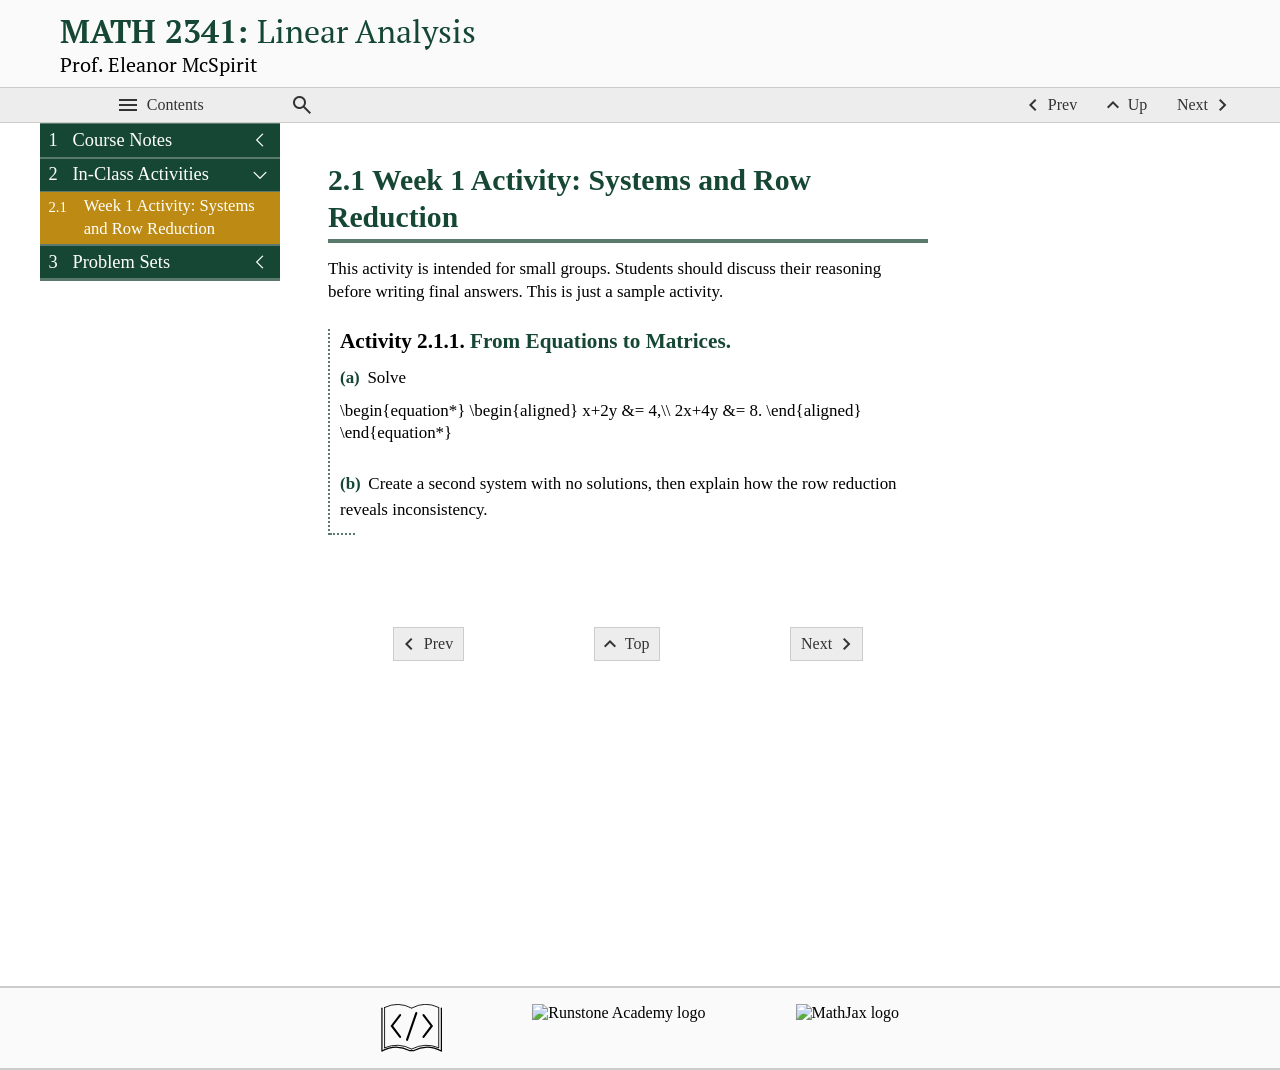
==== commit 9ee8203a: "making template easier to use" ====
--- a/output/web/activity-week-01.html
+++ b/output/web/activity-week-01.html
@@ -5,7 +5,7 @@
 <!--*         https://pretextbook.org          *-->
 <!--*                                          *-->
 <!--********************************************-->
-<html lang="en-US" dir="ltr">
+<html lang="en-US" dir="ltr" data-darkmode="disabled">
 <!--******************************************-->
 <!--*  Authored with PreTeXt                 *-->
 <!--*  pretextbook.org                       *-->
@@ -19,6 +19,7 @@
 <link rel="preconnect" href="https://fonts.gstatic.com" crossorigin="">
 <link rel="stylesheet" href="https://fonts.googleapis.com/css2?family=Material+Symbols+Outlined:opsz,wght,FILL,GRAD@24,400,0,0">
 <link href="_static/pretext/css/theme.css" rel="stylesheet" type="text/css">
+<link rel="stylesheet" type="text/css" href="external/css/math2341.css">
 <script type="module">import { startMathJax } from './_static/pretext/js/dist/mathjax_startup.js';
 startMathJax({
 hasWebworkReps: false,
@@ -84,16 +85,8 @@
 <div id="ptx-search-empty" class="ptx-search-empty"><span>No results.</span></div>
 <ol id="ptx-search-results" class="ptx-search-results"></ol></dialog>
 </div>
-<span class="nav-other-controls"><button id="light-dark-button" class="light-dark-button button" title="Dark Mode"><span class="icon material-symbols-outlined" aria-hidden="true">&#xe51c;</span><span class="name">Dark Mode</span></button></span><span class="treebuttons"><a class="previous-button button" href="in-class-activities.html" title="Previous"><span class="icon material-symbols-outlined" aria-hidden="true">&#xe5cb;</span><span class="name">Prev</span></a><a class="up-button button" href="in-class-activities.html" title="Up"><span class="icon material-symbols-outlined" aria-hidden="true">&#xe5ce;</span><span class="name">Up</span></a><a class="next-button button" href="problem-sets.html" title="Next"><span class="name">Next</span><span class="icon material-symbols-outlined" aria-hidden="true">&#xe5cc;</span></a></span>
-</div></nav><div id="latex-macros" class="hidden-content process-math" style="display:none"><span class="process-math">\(\newcommand{\R}{\mathbb{R}}
-\newcommand{\C}{\mathbb{C}}
-\newcommand{\N}{\mathbb{N}}
-\newcommand{\Z}{\mathbb{Z}}
-\newcommand{\vect}[1]{\mathbf{#1}}
-\newcommand{\mat}[1]{\mathbf{#1}}
-\newcommand{\spanop}{\operatorname{span}}
-\newcommand{\rank}{\operatorname{rank}}
-\newcommand{\nullity}{\operatorname{nullity}}
+<span class="nav-other-controls"></span><span class="treebuttons"><a class="previous-button button" href="in-class-activities.html" title="Previous"><span class="icon material-symbols-outlined" aria-hidden="true">&#xe5cb;</span><span class="name">Prev</span></a><a class="up-button button" href="in-class-activities.html" title="Up"><span class="icon material-symbols-outlined" aria-hidden="true">&#xe5ce;</span><span class="name">Up</span></a><a class="next-button button" href="problem-sets.html" title="Next"><span class="name">Next</span><span class="icon material-symbols-outlined" aria-hidden="true">&#xe5cc;</span></a></span>
+</div></nav><div id="latex-macros" class="hidden-content process-math" style="display:none"><span class="process-math">\(
 \newcommand{\lt}{&lt;}
 \newcommand{\gt}{&gt;}
 \newcommand{\amp}{&amp;}
--- a/output/web/external/css/math2341.css
+++ b/output/web/external/css/math2341.css
@@ -0,0 +1,115 @@
+@import url("https://cdn.jsdelivr.net/gh/sugina-dev/latin-modern-web@1.0.1/style/latinmodern-roman.css");
+@import url("https://cdn.jsdelivr.net/gh/sugina-dev/latin-modern-web@1.0.1/style/latinmodern-mono.css");
+
+:root {
+  --math2341-poly-green: #154734;
+  --math2341-mustang-gold: #BD8B13;
+  --math2341-paper: #fbfaf6;
+  --math2341-ink: #1f2522;
+}
+
+@media (prefers-color-scheme: dark) {
+  :root {
+    --math2341-poly-green: #BD8B13;
+    --math2341-mustang-gold: #154734;
+  }
+}
+
+body {
+  background: var(--math2341-paper);
+  color: var(--math2341-ink);
+}
+
+/* Main textbook typography. */
+body,
+.ptx-page,
+.ptx-content,
+.ptx-content p,
+.ptx-content li,
+.ptx-content td,
+.ptx-content th,
+.ptx-content .para,
+.ptx-content .statement,
+.ptx-content .proof,
+.ptx-content .solution,
+.ptx-content .hint,
+.ptx-content .answer {
+  font-family: "Latin Modern Roman", "STIX Two Text", "Computer Modern Serif",
+    "CMU Serif", "Times New Roman", serif !important;
+  font-variant-ligatures: common-ligatures;
+  text-rendering: optimizeLegibility;
+}
+
+.ptx-content {
+  font-size: 1.06rem;
+  line-height: 1.55;
+}
+
+.ptx-content p {
+  margin-top: 0.55rem;
+  margin-bottom: 0.55rem;
+}
+
+/* Headings and links. */
+.ptx-content h1,
+.ptx-content h2,
+.ptx-content h3,
+.ptx-content h4,
+.ptx-content .heading,
+.ptx-content .title {
+  color: var(--math2341-poly-green);
+  font-family: "Latin Modern Roman", "STIX Two Text", "Computer Modern Serif",
+    "CMU Serif", "Times New Roman", serif !important;
+}
+
+.ptx-content a {
+  color: var(--math2341-poly-green);
+}
+
+.ptx-content a:hover,
+.ptx-content a:focus {
+  color: var(--math2341-mustang-gold);
+}
+
+/* Theorem-like blocks. */
+.ptx-content .definition-like,
+.ptx-content .theorem-like,
+.ptx-content .example-like,
+.ptx-content .remark-like {
+  border-left: 0.22rem solid var(--math2341-poly-green);
+  padding-left: 0.9rem;
+}
+
+.ptx-content .assemblage {
+  border-color: var(--math2341-mustang-gold);
+}
+
+/* Code and Sage cells. */
+.ptx-content pre,
+.ptx-content code,
+.ptx-content .code,
+.ptx-content .sage,
+.ptx-content .sagecell {
+  font-family: "Latin Modern Mono", "CMU Typewriter Text", "SFMono-Regular",
+    Consolas, "Liberation Mono", monospace !important;
+}
+
+/* Instructor name in the repeating PreTeXt masthead/header. */
+#ptx-masthead .title-container::after {
+  content: "Prof. Eleanor McSpirit";
+  display: block;
+  margin-top: 0.15rem;
+  font-size: 1.25rem;
+  font-weight: 400;
+  line-height: 1.2;
+  color: inherit;
+}
+
+/* Larger side table of contents. */
+.ptx-toc,
+.ptx-toc a,
+.ptx-toc .toc-item,
+.ptx-toc .toc-item a {
+  font-size: 1.15rem;
+  line-height: 1.35;
+}
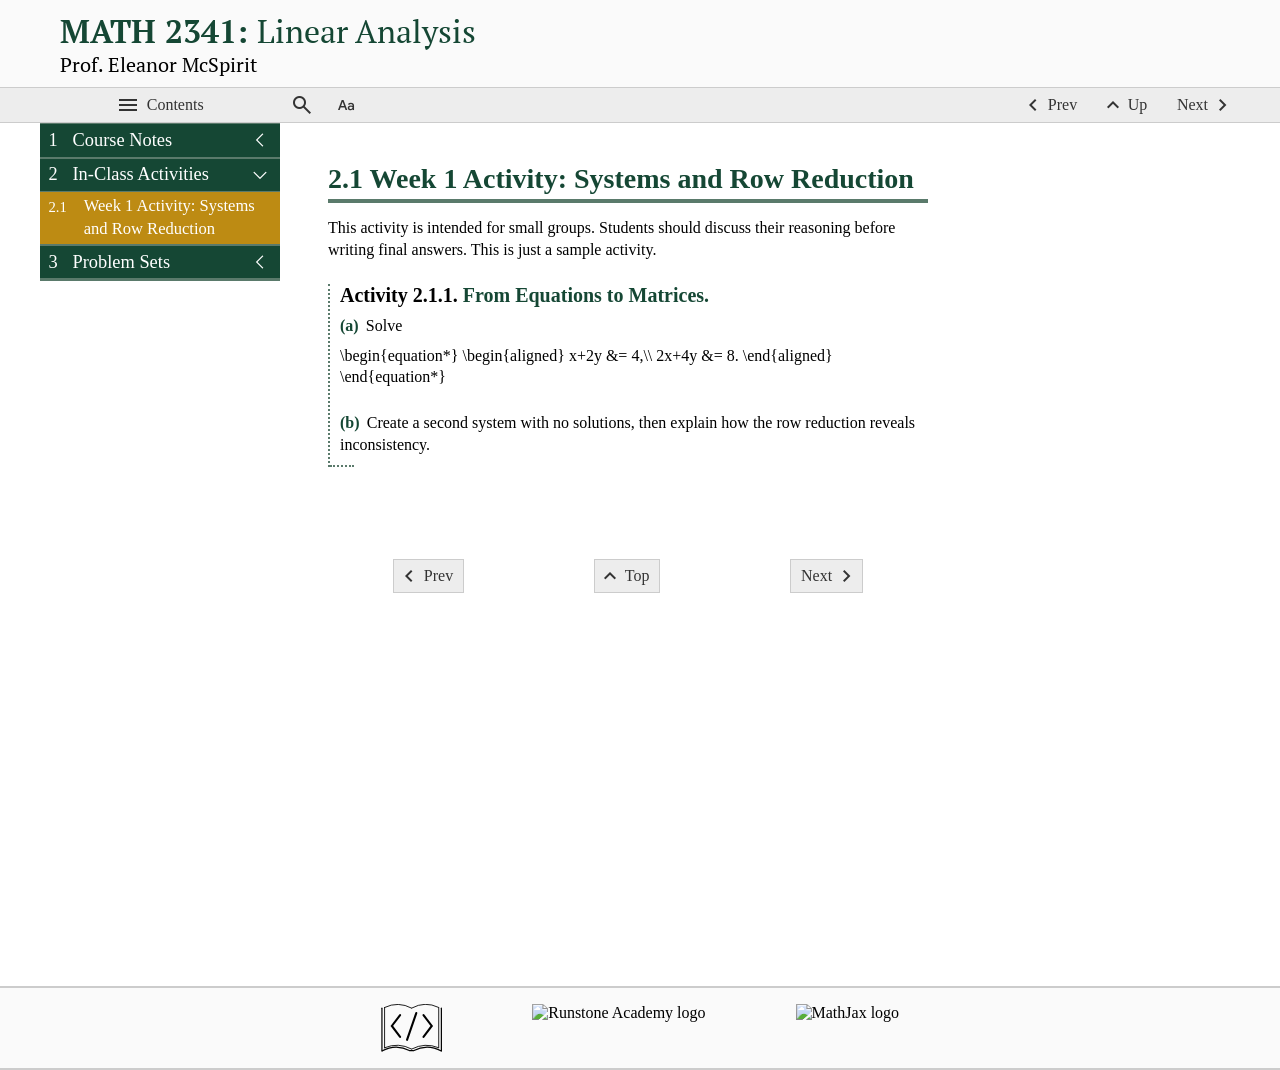
==== commit b4f2c4df: "starting week 1 notes" ====
--- a/output/web/activity-week-01.html
+++ b/output/web/activity-week-01.html
@@ -36,7 +36,7 @@
 <meta name="twitter:description" content="Linear Analysis">
 <meta property="og:description" content="Linear Analysis">
 <meta name="twitter:card" content="summary">
-<script src="_static/pretext/js/jquery.min.js"></script><script src="_static/pretext/js/dist/pretext-core.js?v=2.42"></script><!--** eBookCongig is necessary to configure interactive       **-->
+<script src="_static/pretext/js/jquery.min.js"></script><script src="_static/pretext/js/dist/pretext-core.js?v=2.43"></script><!--** eBookCongig is necessary to configure interactive       **-->
 <!--** Runestone components to run locally in reader's browser **-->
 <!--** No external communication:                              **-->
 <!--**     log level is 0, Runestone Services are disabled     **-->
@@ -58,15 +58,15 @@
 eBookConfig.enableScratchAC = false;
 eBookConfig.build_info = "";
 eBookConfig.python3 = null;
-eBookConfig.runestone_version = '7.13.7';
+eBookConfig.runestone_version = '8.1.7';
 eBookConfig.jobehost = '';
 eBookConfig.proxyuri_runs = '';
 eBookConfig.proxyuri_files = '';
 eBookConfig.enable_chatcodes =  false;
 </script>
 <!--*** Runestone Services ***-->
-<script src="_static/prefix-runtime.52176322e2c1dde5.bundle.js"></script><script src="_static/prefix-713.de0ab26248766350.bundle.js"></script><script src="_static/prefix-runestone.2f713d2360adcee7.bundle.js"></script><link rel="stylesheet" type="text/css" href="_static/prefix-713.f43ced6a6134ea74.css">
-<link rel="stylesheet" type="text/css" href="_static/prefix-runestone.b12a7b3f0773ebcd.css">
+<script src="_static/prefix-runtime.917dfc3cfe0bb764.bundle.js"></script><script src="_static/prefix-713.de0ab26248766350.bundle.js"></script><script src="_static/prefix-runestone.39f982db166f319d.bundle.js"></script><link rel="stylesheet" type="text/css" href="_static/prefix-713.f43ced6a6134ea74.css">
+<link rel="stylesheet" type="text/css" href="_static/prefix-runestone.87414d180ebeebd6.css">
 <script src="_static/pretext/js/dist/lti_iframe_resizer.js"></script><script src="https://cdnjs.cloudflare.com/ajax/libs/lunr.js/2.3.9/lunr.min.js" integrity="sha512-4xUl/d6D6THrAnXAwGajXkoWaeMNwEKK4iNfq5DotEbLPAfk6FSxSP3ydNxqDgCw1c/0Z1Jg6L8h2j+++9BZmg==" crossorigin="anonymous" referrerpolicy="no-referrer"></script><script src="lunr-pretext-search-index.js" async=""></script><script src="_static/pretext/js/dist/pretext_search.js"></script><!--knowl.js code controls Sage Cells within knowls--><script>sagecellEvalName='Evaluate (Sage)';
 </script>
 </head>
@@ -75,17 +75,31 @@
 <h1 class="heading"><a href="math2341.html"><span class="title">MATH 2341</span> <span class="subtitle">Linear Analysis</span></a></h1>
 <p class="byline"></p>
 </div></div></header><nav id="ptx-navbar" class="ptx-navbar navbar"><div class="ptx-navbar-contents">
-<button class="toc-toggle button" title="Contents"><span class="icon material-symbols-outlined" aria-hidden="true">&#xe5d2;</span><span class="name">Contents</span></button><div class="ptx-search-box">
-<div class="ptx-search-widget"><button id="ptx-search-button" type="button" class="ptx-search-button button" title="Search book" commandfor="ptx-search-dialog" command="show-modal"><span class="icon material-symbols-outlined" aria-hidden="true">&#xe8b6;</span><span class="name">Search Book</span></button></div>
-<dialog id="ptx-search-dialog" class="ptx-dialog ptx-search-dialog" closedby="closerequest"><div class="ptx-search-dialog-controls">
-<input aria-label="Search term" id="ptx-search-terms" class="ptx-search-terms" type="text" name="terms" placeholder="Search terms"><button aria-label="Close search" id="ptx-search-close" class="ptx-search-close" commandfor="ptx-search-dialog" command="close"><span class="material-symbols-outlined">close</span></button>
+<button id="ptx-toc-toggle" type="button" aria-controls="ptx-sidebar" class="toc-toggle button" title="Contents"><span class="icon material-symbols-outlined" aria-hidden="true">&#xe5d2;</span><span class="name">Contents</span></button><div class="ptx-search-box">
+<div class="ptx-search-widget"><button id="ptx-search-button" type="button" class="ptx-search-button button" title="Search Book"><span class="icon material-symbols-outlined" aria-hidden="true">&#xe8b6;</span><span class="name">Search Book</span></button></div>
+<dialog id="ptx-search-dialog" class="ptx-dialog ptx-search-dialog"><div class="ptx-search-dialog-controls">
+<input aria-label="Search term" id="ptx-search-terms" class="ptx-search-terms" type="text" name="terms" placeholder="Search terms"><button aria-label="Close" id="ptx-search-close" class="ptx-search-close"><span class="icon material-symbols-outlined" aria-hidden="true">&#xe5cd;</span></button>
 </div>
 <div id="ptx-search-status" class="ptx-search-status" aria-live="polite" aria-atomic="true"></div>
-<h2 class="ptx-search-results-heading">Search Results: </h2>
+<h2 class="heading ptx-search-results-heading">Search Results: </h2>
 <div id="ptx-search-empty" class="ptx-search-empty"><span>No results.</span></div>
 <ol id="ptx-search-results" class="ptx-search-results"></ol></dialog>
 </div>
-<span class="nav-other-controls"></span><span class="treebuttons"><a class="previous-button button" href="in-class-activities.html" title="Previous"><span class="icon material-symbols-outlined" aria-hidden="true">&#xe5cb;</span><span class="name">Prev</span></a><a class="up-button button" href="in-class-activities.html" title="Up"><span class="icon material-symbols-outlined" aria-hidden="true">&#xe5ce;</span><span class="name">Up</span></a><a class="next-button button" href="problem-sets.html" title="Next"><span class="name">Next</span><span class="icon material-symbols-outlined" aria-hidden="true">&#xe5cc;</span></a></span>
+<span class="nav-other-controls"><button id="ptx-readability-options-button" class="ptx-readability-options-button button" title="Readability settings"><span class="icon material-symbols-outlined" aria-hidden="true">&#xf6f1;</span><span class="name">Readability settings</span></button><dialog class="ptx-dialog ptx-readability-options-popup" id="ptx-readability-options-popup"><div class="ptx-readability-options-popup-controls">
+<h2 class="heading">Readability settings</h2>
+<button class="ptx-readability-options-close-button button" id="ptx-readability-options-close-button" title="Close"><span class="icon material-symbols-outlined" aria-hidden="true">&#xe5cd;</span></button>
+</div>
+<div class="ptx-readability-options-group">
+<label class="ptx-readability-slider-label" for="ptx-readability-line-height"><span class="icon material-symbols-outlined" aria-hidden="true">&#xe240;</span><span>Line height</span><output id="ptx-readability-line-height-value" for="ptx-readability-line-height">1.35</output></label><input type="range" id="ptx-readability-line-height" min="1.10" max="3" step="0.05" value="1.35">
+</div>
+<div class="ptx-readability-options-group">
+<label class="ptx-readability-slider-label" for="ptx-readability-font-size"><span class="icon material-symbols-outlined" aria-hidden="true">&#xe245;</span><span>Content font size</span><output id="ptx-readability-font-size-value" for="ptx-readability-font-size">100%</output></label><input type="range" id="ptx-readability-font-size" min="0.8" max="1.5" step="0.05" value="1">
+</div>
+<fieldset class="ptx-readability-options-group">
+<legend>Assistive technologies</legend>
+<label for="ptx-readability-accessible-permalinks"><input type="checkbox" id="ptx-readability-accessible-permalinks"><span>🔗</span><span>Expose permalinks</span></label>
+</fieldset>
+<div class="ptx-readability-options-group"><button type="button" class="ptx-readability-reset-button button" id="ptx-readability-reset-button"><span class="icon material-symbols-outlined" aria-hidden="true">&#xf053;</span><span class="name">Reset All</span></button></div></dialog></span><span class="treebuttons"><a class="previous-button button" href="in-class-activities.html" title="Previous"><span class="icon material-symbols-outlined" aria-hidden="true">&#xe5cb;</span><span class="name">Prev</span></a><a class="up-button button" href="in-class-activities.html" title="Up"><span class="icon material-symbols-outlined" aria-hidden="true">&#xe5ce;</span><span class="name">Up</span></a><a class="next-button button" href="problem-sets.html" title="Next"><span class="name">Next</span><span class="icon material-symbols-outlined" aria-hidden="true">&#xe5cc;</span></a></span>
 </div></nav><div id="latex-macros" class="hidden-content process-math" style="display:none"><span class="process-math">\(
 \newcommand{\lt}{&lt;}
 \newcommand{\gt}{&gt;}
@@ -94,27 +108,20 @@
 \newcommand{\fillinmath}[1]{\mathchoice{\colorbox{fillinmathshade}{$\displaystyle     \phantom{\,#1\,}$}}{\colorbox{fillinmathshade}{$\textstyle        \phantom{\,#1\,}$}}{\colorbox{fillinmathshade}{$\scriptstyle      \phantom{\,#1\,}$}}{\colorbox{fillinmathshade}{$\scriptscriptstyle\phantom{\,#1\,}$}}}
 \)</span></div>
 <div class="ptx-page">
-<div id="ptx-sidebar" class="ptx-sidebar"><nav id="ptx-toc" class="ptx-toc depth2 focused" data-preexpanded-levels="0" data-max-levels="2"><ul class="structural toc-item-list contains-active">
+<div id="ptx-sidebar" role="complementary" class="ptx-sidebar"><nav id="ptx-toc" tabindex="-1" aria-label="Contents" class="ptx-toc depth2 focused" data-preexpanded-levels="0" data-max-levels="2"><ul class="structural toc-item-list contains-active">
 <li class="toc-item toc-chapter">
 <div class="toc-title-box"><a href="course-notes.html" class="internal"><span class="codenumber">1</span> <span class="title">Course Notes</span></a></div>
-<ul class="structural toc-item-list"><li class="toc-item toc-section">
-<div class="toc-title-box"><a href="notes-week-01.html" class="internal"><span class="codenumber">1.1</span> <span class="title">Week 1: Vectors, Matrices, and Systems</span></a></div>
-<ul class="structural toc-item-list">
-<li class="toc-item toc-subsection"><div class="toc-title-box"><a href="notes-week-01.html#notes-week-01-definitions" class="internal"><span class="codenumber">1.1.1</span> <span class="title">Definitions</span></a></div></li>
-<li class="toc-item toc-subsection"><div class="toc-title-box"><a href="notes-week-01.html#notes-week-01-main-result" class="internal"><span class="codenumber">1.1.2</span> <span class="title">Main Result</span></a></div></li>
-<li class="toc-item toc-subsection"><div class="toc-title-box"><a href="notes-week-01.html#notes-week-01-worked-example" class="internal"><span class="codenumber">1.1.3</span> <span class="title">Worked Example</span></a></div></li>
-</ul>
-</li></ul>
+<ul id="ptx-toc-group-course-notes" class="structural toc-item-list"><li class="toc-item toc-section"><div class="toc-title-box"><a href="notes-week-01.html" class="internal"><span class="codenumber">1.1</span> <span class="title">Week 1</span></a></div></li></ul>
 </li>
 <li class="toc-item toc-chapter contains-active">
 <div class="toc-title-box"><a href="in-class-activities.html" class="internal"><span class="codenumber">2</span> <span class="title">In-Class Activities</span></a></div>
-<ul class="structural toc-item-list contains-active"><li class="toc-item toc-section active"><div class="toc-title-box"><a href="activity-week-01.html" class="internal"><span class="codenumber">2.1</span> <span class="title">Week 1 Activity: Systems and Row Reduction</span></a></div></li></ul>
+<ul class="structural toc-item-list contains-active" id="ptx-toc-group-in-class-activities"><li class="toc-item toc-section active"><div class="toc-title-box"><a href="activity-week-01.html" class="internal"><span class="codenumber">2.1</span> <span class="title">Week 1 Activity: Systems and Row Reduction</span></a></div></li></ul>
 </li>
 <li class="toc-item toc-chapter">
 <div class="toc-title-box"><a href="problem-sets.html" class="internal"><span class="codenumber">3</span> <span class="title">Problem Sets</span></a></div>
-<ul class="structural toc-item-list"><li class="toc-item toc-section">
+<ul id="ptx-toc-group-problem-sets" class="structural toc-item-list"><li class="toc-item toc-section">
 <div class="toc-title-box"><a href="problem-set-week-01.html" class="internal"><span class="codenumber">3.1</span> <span class="title">Problem Set 1: Linear Systems</span></a></div>
-<ul class="structural toc-item-list"><li class="toc-item toc-exercises"><div class="toc-title-box"><a href="problem-set-week-01.html#ps-week-01-exercises" class="internal"><span class="codenumber">3.1</span> <span class="title">Exercises</span></a></div></li></ul>
+<ul id="ptx-toc-group-problem-set-week-01" class="structural toc-item-list"><li class="toc-item toc-exercises"><div class="toc-title-box"><a href="problem-set-week-01.html#ps-week-01-exercises" class="internal"><span class="codenumber">3.1</span> <span class="title">Exercises</span></a></div></li></ul>
 </li></ul>
 </li>
 </ul></nav></div>
@@ -124,7 +131,7 @@
 <span class="type">Section</span><span class="space heading-divison-mark heading-divison-mark__space"> </span><span class="codenumber">2.1</span><span class="space heading-divison-mark heading-divison-mark__space"> </span><span class="title">Week 1 Activity: Systems and Row Reduction</span>
 </h2>
 <section class="introduction" id="activity-week-01-2">
-<div class="para" id="activity-week-01-2-1">This activity is intended for small groups. Students should discuss their reasoning before writing final answers. This is just a sample activity.<div class="autopermalink" data-description="Paragraph"><a href="#activity-week-01-2-1" title="Copy heading and permalink for Paragraph" aria-label="Copy heading and permalink for Paragraph">🔗</a></div>
+<div class="para" id="activity-week-01-2-1">This activity is intended for small groups. Students should discuss their reasoning before writing final answers. This is just a sample activity.<div class="autopermalink" aria-hidden="true" data-description="Paragraph"><a tabindex="-1" href="#activity-week-01-2-1" title="Copy heading and permalink for Paragraph" aria-label="Copy heading and permalink for Paragraph">🔗</a></div>
 </div></section>
 <article class="activity project-like" id="act-week-01-systems"><h3 class="heading">
 <span class="type">Activity</span><span class="space heading-divison-mark heading-divison-mark__space"> </span><span class="codenumber">2.1.1</span><span class="period heading-divison-mark heading-divison-mark__period">.</span><span class="space heading-divison-mark heading-divison-mark__space"> </span><span class="title">From Equations to Matrices.</span>
@@ -140,16 +147,16 @@
 \end{aligned}
 \end{equation*}
 </div>
-<div class="autopermalink" data-description="Paragraph"><a href="#act-week-01-systems-3-1-1" title="Copy heading and permalink for Paragraph" aria-label="Copy heading and permalink for Paragraph">🔗</a></div>
+<div class="autopermalink" aria-hidden="true" data-description="Paragraph"><a tabindex="-1" href="#act-week-01-systems-3-1-1" title="Copy heading and permalink for Paragraph" aria-label="Copy heading and permalink for Paragraph">🔗</a></div>
 </div>
-<div class="autopermalink" data-description="Task 2.1.1.a"><a href="#act-week-01-systems-3" title="Copy heading and permalink for Task 2.1.1.a" aria-label="Copy heading and permalink for Task 2.1.1.a">🔗</a></div>
+<div class="autopermalink" aria-hidden="true" data-description="Task 2.1.1.a"><a tabindex="-1" href="#act-week-01-systems-3" title="Copy heading and permalink for Task 2.1.1.a" aria-label="Copy heading and permalink for Task 2.1.1.a">🔗</a></div>
 </article>
 <article class="task exercise-like" id="act-week-01-systems-4"><h4 class="heading"><span class="codenumber">(b)</span></h4>
-<div class="para" id="act-week-01-systems-4-1-1">Create a second system with no solutions, then explain how the row reduction reveals inconsistency.<div class="autopermalink" data-description="Paragraph"><a href="#act-week-01-systems-4-1-1" title="Copy heading and permalink for Paragraph" aria-label="Copy heading and permalink for Paragraph">🔗</a></div>
+<div class="para" id="act-week-01-systems-4-1-1">Create a second system with no solutions, then explain how the row reduction reveals inconsistency.<div class="autopermalink" aria-hidden="true" data-description="Paragraph"><a tabindex="-1" href="#act-week-01-systems-4-1-1" title="Copy heading and permalink for Paragraph" aria-label="Copy heading and permalink for Paragraph">🔗</a></div>
 </div>
-<div class="autopermalink" data-description="Task 2.1.1.b"><a href="#act-week-01-systems-4" title="Copy heading and permalink for Task 2.1.1.b" aria-label="Copy heading and permalink for Task 2.1.1.b">🔗</a></div>
-</article><div class="autopermalink" data-description="Activity 2.1.1: From Equations to Matrices"><a href="#act-week-01-systems" title="Copy heading and permalink for Activity 2.1.1: From Equations to Matrices" aria-label="Copy heading and permalink for Activity 2.1.1: From Equations to Matrices">🔗</a></div>
-</article><div class="autopermalink" data-description="Section 2.1: Week 1 Activity: Systems and Row Reduction"><a href="#activity-week-01" title="Copy heading and permalink for Section 2.1: Week 1 Activity: Systems and Row Reduction" aria-label="Copy heading and permalink for Section 2.1: Week 1 Activity: Systems and Row Reduction">🔗</a></div>
+<div class="autopermalink" aria-hidden="true" data-description="Task 2.1.1.b"><a tabindex="-1" href="#act-week-01-systems-4" title="Copy heading and permalink for Task 2.1.1.b" aria-label="Copy heading and permalink for Task 2.1.1.b">🔗</a></div>
+</article><div class="autopermalink" aria-hidden="true" data-description="Activity 2.1.1: From Equations to Matrices"><a tabindex="-1" href="#act-week-01-systems" title="Copy heading and permalink for Activity 2.1.1: From Equations to Matrices" aria-label="Copy heading and permalink for Activity 2.1.1: From Equations to Matrices">🔗</a></div>
+</article><div class="autopermalink" aria-hidden="true" data-description="Section 2.1: Week 1 Activity: Systems and Row Reduction"><a tabindex="-1" href="#activity-week-01" title="Copy heading and permalink for Section 2.1: Week 1 Activity: Systems and Row Reduction" aria-label="Copy heading and permalink for Section 2.1: Week 1 Activity: Systems and Row Reduction">🔗</a></div>
 </section>
 </div>
 <div id="ptx-content-footer" class="ptx-content-footer">
--- a/output/web/_static/pretext/css/theme.css
+++ b/output/web/_static/pretext/css/theme.css
@@ -1,3 +1,3 @@
-@charset "UTF-8";@import"https://fonts.googleapis.com/css2?family=Open Sans:ital,wght@0,400..700;1,400..700&display=swap";@import"https://fonts.googleapis.com/css2?family=PT Serif:ital,wght@0,400;0,700;1,400;1,700&display=swap";@import"https://fonts.googleapis.com/css2?family=Inconsolata:ital,wght@0,400..700;1,400..700&display=swap";:root{--base-content-width: 600px;--content-padding: 48px}body{margin:0;min-height:100vh;display:flex;flex-direction:column;align-items:stretch}body.pretext{color:var(--body-text-color);font-family:var(--font-body)}.ptx-page{position:relative;display:flex;flex-grow:1;width:100%}.ptx-main{flex-grow:1;position:relative;max-width:100%;container-name:ptx-main;container-type:inline-size}.ptx-main .ptx-content{max-width:696px;padding:24px 48px 60px}.worksheet .ptx-main .ptx-content{max-width:960px}.ptx-page{max-width:1200px;margin-left:auto;margin-right:auto}body.pretext,body.standalone{margin:0;padding:0;font-size:16px;background:var(--page-color, white)}.ptx-content .print-preview-header{display:none}body.pretext>a.assistive{padding:6px;position:absolute;top:-40px;left:0;color:#fff;border-right:1px solid white;border-bottom:1px solid white;border-bottom-right-radius:8px;background:#bf1722;z-index:10000}body.pretext>a.assistive:focus{top:0;outline:0;transition:top .1s ease-in,background .5s linear}.ptx-content-footer{display:flex;justify-content:space-around;max-width:696px;padding:2em 48px}.ptx-content-footer .button{font:inherit;display:flex;justify-content:center;align-items:center;padding:0 10px;gap:10px;min-height:34px;color:var(--button-text-color);background-color:var(--button-background);border-width:1px;border-color:var(--button-border-color);border-style:solid;border-radius:0;white-space:nowrap;overflow:hidden;text-overflow:ellipsis;cursor:pointer;user-select:none}.ptx-content-footer .button:hover:not(.disabled){color:var(--button-hover-text-color);background-color:var(--button-hover-background)}.ptx-content-footer .button:focus-visible{outline:2px solid var(--button-text-color);outline-offset:-2px}.ptx-content-footer .button.disabled{opacity:.4;cursor:not-allowed}.ptx-content-footer .button.hidden{display:none}.ptx-content-footer .button.open{color:var(--button-hover-text-color);background-color:var(--button-hover-background)}.ptx-content-footer .button .icon{margin:0 -7px}body.standalone-page .ptx-page{max-width:1600px}.ptx-masthead{position:relative;background:var(--banner-background);width:100%;display:flex;justify-content:center}.ptx-masthead .ptx-banner{border-top:1px solid transparent;overflow:hidden;padding:10px;border-bottom:none;display:flex;width:100%;align-items:center;max-width:1200px}.ptx-masthead a{color:var(--doc-title-color, #2a5ea4)}.ptx-masthead a:active{color:var(--link-active-text-color)}.ptx-masthead .title-container{font-family:var(--font-headings);font-size:2em;padding-left:9.68px;overflow:hidden;flex:1}.ptx-masthead .title-container .heading{font-weight:700;font-size:100%;line-height:1.25em}.ptx-masthead .title-container .title:has(+.subtitle):after{content:":"}.ptx-masthead .title-container .subtitle{font-weight:400}.ptx-masthead .logo-link{height:5em;display:flex}.ptx-masthead .logo-link img{max-height:100%}.ptx-masthead .logo-link img[src$=".svg"]{height:100%}.ptx-masthead .byline{color:var(--byline-color);font-weight:400;margin:0;font-size:62.5%;min-height:inherit}@media screen and (max-width: 800px){.ptx-masthead{border-bottom:1px solid var(--page-border-color)}.ptx-masthead .ptx-banner{padding:10px 28px;display:flex;justify-content:center}.ptx-masthead .logo-link:before{font-size:1rem;margin-top:0}.ptx-masthead .title-container{width:fit-content;flex:unset}.ptx-masthead .title-container .heading{line-height:1em}.ptx-masthead .title-container .heading .subtitle{display:block;font-size:80%;line-height:1em}.ptx-masthead .byline{font-size:50%}}@media screen and (width <= 480px){.ptx-masthead .title-container{padding:0;text-align:center;font-size:1em}.ptx-masthead .logo-link,.ptx-masthead .byline{display:none}}:root{--dialog-border-color: var(--page-border-color);--dialog-background: var(--navbar-background);--dialog-shadow-color: var(--primary-color-gray-80);--dialog-text-color: var(--button-text-color)}:root.dark-mode{--dialog-shadow-color: var(--primary-color-black-80)}.ptx-navbar{position:sticky;top:0;height:36px;width:100%;background:var(--navbar-background);border:0;border-top:1px solid var(--page-border-color);border-bottom:1px solid var(--page-border-color);margin:0;z-index:500;overflow:visible;display:flex}.ptx-navbar .ptx-navbar-contents{position:relative;display:flex;flex:1;justify-content:center;align-items:center;max-width:1200px;margin:0 auto}.ptx-navbar .button{font:inherit;display:flex;justify-content:center;align-items:center;padding:0 10px;gap:10px;min-height:34px;color:var(--button-text-color);background-color:var(--button-background);border-width:1px;border-color:var(--button-border-color);border-style:solid;border-radius:0;white-space:nowrap;overflow:hidden;text-overflow:ellipsis;cursor:pointer;user-select:none}.ptx-navbar .button:hover:not(.disabled){color:var(--button-hover-text-color);background-color:var(--button-hover-background)}.ptx-navbar .button:focus-visible{outline:2px solid var(--button-text-color);outline-offset:-2px}.ptx-navbar .button.disabled{opacity:.4;cursor:not-allowed}.ptx-navbar .button.hidden{display:none}.ptx-navbar .button.open{color:var(--button-hover-text-color);background-color:var(--button-hover-background)}.ptx-navbar .button{height:100%;border-width:0}.ptx-navbar .toc-toggle{width:240px;gap:.4em;margin-left:0}.ptx-navbar :is(.treebuttons,.nav-runestone-controls,.nav-other-controls){display:flex}.ptx-navbar .treebuttons{flex:1 1 210px;justify-content:end}.ptx-navbar .nav-runestone-controls{flex:1 1 70px;justify-content:end}.ptx-navbar .pretext .navbar .dropdown{height:34px}.ptx-navbar .ptx-embed-popup{padding:10px;margin-top:36px;border:1px solid var(--dialog-border-color);border-radius:0;background:var(--dialog-background);box-shadow:0 0 5px var(--dialog-shadow-color);color:var(--dialog-text-color)}.ptx-navbar .ptx-embed-popup .ptx-dialog-close-button{font:inherit;display:flex;justify-content:center;align-items:center;padding:0 10px;gap:10px;min-height:34px;color:var(--button-text-color);background-color:var(--button-background);border-width:0;border-color:var(--button-border-color);border-style:solid;border-radius:0;white-space:nowrap;overflow:hidden;text-overflow:ellipsis;cursor:pointer;user-select:none}.ptx-navbar .ptx-embed-popup .ptx-dialog-close-button:hover:not(.disabled){color:var(--button-hover-text-color);background-color:var(--button-hover-background)}.ptx-navbar .ptx-embed-popup .ptx-dialog-close-button:focus-visible{outline:2px solid var(--button-text-color);outline-offset:-2px}.ptx-navbar .ptx-embed-popup .ptx-dialog-close-button.disabled{opacity:.4;cursor:not-allowed}.ptx-navbar .ptx-embed-popup .ptx-dialog-close-button.hidden{display:none}.ptx-navbar .ptx-embed-popup .ptx-dialog-close-button.open{color:var(--button-hover-text-color);background-color:var(--button-hover-background)}.ptx-navbar .ptx-embed-popup::backdrop{background:var(--dialog-background);opacity:.6}.ptx-navbar .ptx-embed-popup .ptx-embed-popup-controls{display:flex;gap:10px;align-items:center}.ptx-navbar .ptx-embed-popup .ptx-embed-code-textbox{width:100%;padding:10px;height:5em}.ptx-navbar .treebuttons>*{display:flex;align-items:center;justify-content:center;min-width:75px}.ptx-navbar .treebuttons .icon{margin:0 -7px}.ptx-navbar :is(.index-button) .icon{display:none}.ptx-navbar :is(.runestone-profile,.activecode-toggle,.ptx-search-button,.calculator-toggle,.light-dark-button,.ptx-embed-button) .name{clip:rect(1px,1px,1px,1px);clip-path:inset(50%);height:1px;width:1px;margin:-1px;overflow:hidden;padding:0;position:absolute}.ptx-navbar .index-button{min-width:70px}.runestone-profile{position:relative}.runestone-profile .dropdown-content{display:none;position:absolute;background-color:var(--dropdown-background);min-width:160px;z-index:100;border:1px solid var(--dropdown-border-color);right:0;top:35px;text-align:start;padding:0}.runestone-profile .dropdown-content a{display:block;text-decoration:none;color:var(--dropdown-text-color);padding:2px 8px}.runestone-profile .dropdown-content a:is(:hover,:focus-visible){background-color:var(--dropdown-hover-background);color:var(--dropdown-hover-text-color)}.runestone-profile .dropdown-content hr{color:var(--dropdown-border-color);margin:4px 0}.runestone-profile:is(:hover,:focus-visible,:focus-within){overflow:visible}.runestone-profile:is(:hover,:focus-visible,:focus-within) .dropdown-content{display:block}@media screen and (max-width: 800px){.ptx-navbar-contents>.button,.ptx-navbar-contents>:not(dialog)>.button{border-left-width:1px;border-right-width:1px;border-color:var(--page-border-color)}.ptx-navbar-contents>*:not(:first-child){margin-left:-1px}.ptx-navbar{position:fixed;inset:auto 0 0;z-index:1100;background:var(--button-border-color);max-width:100vw}.ptx-navbar .ptx-navbar-contents{max-width:100vw}.ptx-navbar .nav-runestone-controls{flex:0}.ptx-navbar .toc-toggle{flex:2 1 100px}.ptx-navbar .treebuttons{flex:3 1 150px}.ptx-navbar .treebuttons>*{flex:1 1;min-width:35px}.ptx-navbar .index-button{display:none}.ptx-navbar .ptx-embed-popup{margin-top:unset;margin-bottom:0;top:auto;bottom:36px}.ptx-navbar .dropdown-content{top:unset;bottom:36px}.ptx-navbar :is(.toc-toggle,.previous-button,.up-button,.next-button,.calculator-toggle,.index-button,.ptx-embed-button) .name{display:none}}.ptx-sidebar{align-self:flex-start}.ptx-sidebar.visible{display:block}.ptx-sidebar.hidden{display:none;height:0}.ptx-toc{--codenumber-pad-left: .3rem;--codenumber-pad-right: .5rem;--toc-indent-first: calc(1rem + var(--codenumber-pad-left) + var(--codenumber-pad-right));--toc-indent-second: calc(1.7rem + var(--codenumber-pad-left) + var(--codenumber-pad-right));--toc-indent-third: calc(2.2rem + var(--codenumber-pad-left) + var(--codenumber-pad-right));background:var(--toc-background);margin:0;font-size:.9rem}.ptx-toc:is(.depth1,.parts.depth2){--codenumber-pad-right: .5rem}.ptx-toc .toc-item-list{margin:0;padding:0;list-style:none;background:var(--tocitem-background)}.ptx-toc .toc-item-list .active{list-style:none}.ptx-toc .toc-item{background-color:var(--tocitem-background);color:var(--toc-text-color);border-color:var(--toc-border-color)}.ptx-toc .toc-item a{color:inherit}.ptx-toc .toc-item.active:not(:has(.toc-item.active)){color:var(--tocitem-active-text-color)!important;background-color:var(--tocitem-active-background)!important;border-color:var(--tocitem-active-border-color)!important}.ptx-toc .toc-item>.toc-title-box>a:is(:hover,:focus){color:var(--tocitem-highlight-text-color);background-color:var(--tocitem-highlight-background);border-color:var(--tocitem-highlight-border-color)}.ptx-toc .toc-title-box{display:flex}.ptx-toc .toc-title-box>.internal{position:relative;display:flex;flex-grow:1;padding:.2em;font-weight:500}.ptx-toc .toc-item-list .toc-item-list .toc-title-box>.internal{font-weight:400}.ptx-toc .codenumber{min-width:var(--toc-indent-first);padding-left:var(--codenumber-pad-left);padding-right:var(--codenumber-pad-right);display:inline-block;text-align:left;flex-grow:0}.ptx-toc .toc-item{color:var(--toclevel1-text-color);background-color:var(--toclevel1-background)}.ptx-toc .toc-item .toc-item{color:var(--toclevel2-text-color);background-color:var(--toclevel2-background)}.ptx-toc .toc-item .toc-item .toc-item{color:var(--toclevel3-text-color);background-color:var(--toclevel3-background)}.book .ptx-toc .toc-chapter .toc-item-list .codenumber,.article .ptx-toc .toc-section .toc-item-list .codenumber,.ptx-toc .toc-backmatter .toc-item-list .codenumber{font-size:80%;padding-top:.16em;min-width:var(--toc-indent-second)}.book .ptx-toc .toc-chapter .toc-item-list .toc-item-list .codenumber,.article .ptx-toc .toc-section .toc-item-list .toc-item-list .codenumber,.ptx-toc .toc-backmatter .toc-item-list .toc-item-list .codenumber{min-width:var(--toc-indent-third);visibility:hidden}.ptx-toc .toc-item-list .toc-item-list .toc-item-list a:is(:hover,:focus)>.codenumber{visibility:visible}.ptx-toc .toc-item .toc-title-box .title{margin-left:var(--toc-indent-first)}.book .ptx-toc .toc-chapter .toc-item-list .title,.article .ptx-toc .toc-section .toc-item-list .title,.ptx-toc .toc-backmatter .toc-item-list .title{margin-left:var(--toc-indent-second)}.book .ptx-toc .toc-chapter .toc-item-list .toc-item-list .title,.article .ptx-toc .toc-section .toc-item-list .toc-item-list .title,.ptx-toc .toc-backmatter .toc-item-list .toc-item-list .title{margin-left:var(--toc-indent-third)}.ptx-toc .toc-item>.toc-title-box .codenumber+.title{margin-left:0!important}.ptx-toc .toc-chapter .toc-item-list .title,.ptx-toc .toc-section .toc-item-list .title,.ptx-toc .toc-backmatter .toc-item-list .toc-item-list .title{font-size:90%}.ptx-toc .toc-chapter .toc-item-list .toc-item-list .title,.ptx-toc .toc-section .toc-item-list .toc-item-list .title,.ptx-toc .toc-backmatter .toc-item-list .toc-item-list .toc-item-list .title{font-style:italic}.ptx-toc.depth0 ul.structural,.ptx-toc.depth1 ul.structural ul.structural,.ptx-toc.depth2 ul.structural ul.structural ul.structural,.ptx-toc.depth3 ul.structural ul.structural ul.structural ul.structural,.ptx-toc.depth4 ul.structural ul.structural ul.structural ul.structural ul.structural{display:none}.ptx-toc.depth1 ul.structural .toc-item.contains-active{background-color:var(--tocitem-active-backgrounde);color:var(--tocitem-active-text-color)}.ptx-toc.depth2 ul.structural ul.structural .toc-item.contains-active{background-color:var(--tocitem-active-background);color:var(--tocitem-active-text-color)}.ptx-toc.focused ul.structural:not(.contains-active)>.toc-item{display:none}.ptx-toc.focused ul.structural:not(.contains-active)>.toc-item.visible{display:block}.ptx-toc.focused ul.structural .toc-item.active>ul.structural>.toc-item{display:block}.ptx-toc.focused ul.structural .toc-item.active>ul.structural>.toc-item.hidden{display:none}.ptx-toc.focused .toc-expander{border:0;padding:2px 5px;background:inherit;color:inherit;display:flex;align-items:center}.ptx-toc.focused .toc-expander .icon{font-size:1.25em;line-height:18px;font-variation-settings:"wght" 200}.ptx-toc.focused .toc-expander:is(:hover){background-color:var(--tocitem-highlight-background);color:var(--tocitem-highlight-text-color)}.ptx-toc.focused .toc-expander:is(:hover) .icon{fill:var(--tocitem-highlight-text-color)}.ptx-toc.focused .toc-item>.toc-title-box>.toc-expander>.icon:before{content:"add"}.ptx-toc.focused .toc-item.expanded>.toc-title-box>.toc-expander>.icon:before{content:"remove"}.ptx-sidebar{flex:0 0 240px;position:sticky;top:36px;overflow-y:hidden}.ptx-toc{position:sticky;top:36px;overflow-y:auto;overflow-x:hidden;height:calc(100vh - 36px);margin-top:-1px}.ptx-toc>.toc-item-list:first-child>.toc-item:last-child{border-bottom:3px solid var(--toc-border-color)}@media screen and (max-width: 936px){.ptx-sidebar{display:none;position:sticky;top:36px;background:var(--content-background);min-height:30vh;border-right:2px solid var(--toc-border-color);border-bottom:2px solid var(--toc-border-color);width:240px}}@media screen and (max-width: 800px){.ptx-sidebar{position:fixed;z-index:1000;top:unset;height:auto;max-height:80vh;max-width:80vw;bottom:36px;border-right:2px solid var(--toc-border-color);border-top:2px solid var(--toc-border-color)}.ptx-toc{border-top:2px solid var(--toc-border-color);border-bottom:0;max-height:80vh}}.ptx-page-footer{background:var(--footer-background);padding-top:0;border-top:2px solid var(--page-border-color);border-bottom:2px solid var(--page-border-color);display:flex;flex-direction:row;justify-content:center;width:100%;gap:90px;position:relative}.ptx-page-footer>a{margin:1em 0;color:var(--body-text-color)}.ptx-page-footer>a>.logo:first-child{height:3em;width:unset;margin:0}.ptx-page-footer .feedback-link{font:inherit;display:flex;justify-content:center;align-items:center;padding:0 10px;gap:10px;min-height:34px;color:var(--button-text-color);background-color:var(--button-background);border-width:1px;border-color:var(--button-border-color);border-style:solid;border-radius:0;white-space:nowrap;overflow:hidden;text-overflow:ellipsis;cursor:pointer;user-select:none}.ptx-page-footer .feedback-link:hover:not(.disabled){color:var(--button-hover-text-color);background-color:var(--button-hover-background)}.ptx-page-footer .feedback-link:focus-visible{outline:2px solid var(--button-text-color);outline-offset:-2px}.ptx-page-footer .feedback-link.disabled{opacity:.4;cursor:not-allowed}.ptx-page-footer .feedback-link.hidden{display:none}.ptx-page-footer .feedback-link.open{color:var(--button-hover-text-color);background-color:var(--button-hover-background)}@media screen and (max-width: 800px){.ptx-page-footer{gap:20px;justify-content:center;margin-bottom:34px}.ptx-page-footer>a>.logo:first-child{height:2em}}@container ptx-main (width < 696px){.ptx-page>.ptx-main .ptx-content{padding-left:28px;padding-right:28px;max-width:656px}}.aside-like>.knowl__link{color:var(--aside-like-link-color);border-bottom-color:var(--aside-like-link-color)}.aside-like>.knowl__content{margin-left:30px;margin-right:30px;border:2px solid var(--aside-like-border-color);background-color:var(--aside-like-body-background)}@media screen and (min-width: 1280px){details.aside-like{position:relative;margin-left:-248px;width:200px;right:-248px;float:right;clear:right}.multicolumn details.aside-like{position:relative;margin-left:inherit;width:auto;right:0;float:none;clear:none}details.aside-like>.knowl__content{margin-left:0;margin-right:0;background-color:var(--aside-like-body-background);z-index:100}}.code-box{overflow-x:auto}.code-display{overflow-x:auto;font-family:var(--font-monospace);margin:.5em 0}.console,.program{border:1px solid var(--page-border-color);padding:5px 15px;overflow-x:auto;margin:0;font-family:var(--font-monospace);background:var(--code-background);font-size:.93rem;line-height:1.2}.code-inline{font-family:var(--font-monospace);white-space:pre;color:var(--body-text-color);background:var(--code-inline-background);border:1px solid color-mix(in oklab,var(--code-inline-background) 50%,#888);border-radius:.2em;display:inline-block;overflow-x:auto;max-width:100%;vertical-align:middle;line-height:normal;padding:.0625em .15em}.prompt.unselectable{user-select:none}.code-block{border-left:1px solid #aaa;padding:0 15px 5px;overflow-x:auto;margin-top:0;margin-bottom:0;font-family:var(--font-monospace);background:var(--code-background);font-size:.93rem;line-height:1.2}.code-block:before{content:" ";font-size:50%;border-top:1px solid #aaa;display:block;margin-right:auto;margin-left:-15px;width:3em}@media print{.code-copy{display:none}}:is(.cols2,.cols3,.cols4,.cols5,.cols6){display:flex;flex-wrap:wrap;justify-content:start}.cols2>.exercise-like{min-width:calc(50% - 2em);width:min-content;margin-right:2em}.cols3>.exercise-like{min-width:calc(33.3333333333% - 2em);width:min-content;margin-right:2em}.cols4>.exercise-like{min-width:calc(25% - 2em);width:min-content;margin-right:2em}.cols5>.exercise-like{min-width:calc(20% - 2em);width:min-content;margin-right:2em}.cols6>.exercise-like{min-width:calc(16.6666666667% - 2em);width:min-content;margin-right:2em}.exercise-like>.heading{font-size:inherit}.exercisegroup .exercise-like{margin-top:1em}.exercisegroup>.heading{font-size:1.1em;line-height:1.05em;margin-top:.75em;display:inline}.exercisegroup>.heading+.introduction{display:inline}.exercisegroup>.heading+.introduction>.para:first-child{display:inline}.exercisegroup .exercisegroup-exercises{margin-top:1em;padding-left:40px}.exercisegroup .conclusion{margin-left:40px}.exercisegroup .conclusion .heading{font-size:inherit}.exercise-like>.exercise-like.task{margin-left:20px}.exercise-wrapper form button:hover{cursor:pointer;background-color:#e0e0ff;border:1px solid #000}.exercise-wrapper form button:active{background-color:#f0f0f0}.exercise-wrapper form button+button{margin-left:.8em}.exercise-wrapper,.exercise-wrapper form,.exercise-wrapper form>div:first-child{display:inline-block;vertical-align:top;width:100%}.knowl .exercise-wrapper,.knowl .exercise-wrapper form,.knowl .exercise-wrapper form>div:first-child{width:100%}.exercise-wrapper>.para:first-child,.exercisegroup .exercise-wrapper>.para:first-child{margin-top:0;display:inline}.heading+.exercise-wrapper{display:inline-block;max-width:95%;width:100%}.cols2 .heading+.exercise-wrapper{width:auto}section.solutions>.heading+.heading{margin-top:.5em}section.solutions>h3.heading,section.solutions section>h3.heading{font-size:1.6em}section.solutions>h4.heading,section.solutions section>h4.heading{font-size:1.45em}section.solutions>h5.heading,section.solutions section>h5.heading{font-size:1.35em}section.solutions>h6.heading,section.solutions section>h6.heading{font-size:1.25em}.sbsgroup>*:not(:first-child){margin-top:1.5em}.sbsrow{display:grid;grid-template-rows:auto auto}.sbspanel{grid-row:1}.sbspanel>.table>figcaption{text-align:center}.sbspanel .tabular{overflow-x:auto;margin-left:auto;margin-right:auto}.sbspanel--top{align-self:start}.sbspanel--middle{align-self:center}.sbspanel--bottom{align-self:end}.sbspanel:has(.figure-like,.table-like),.sbspanel>:is(.figure-like,.table-like){display:contents}.sbspanel>:is(.figure-like,.table-like)>*:first-child{grid-row:1;align-items:start;align-self:start}.sbspanel--top>:is(.figure-like,.table-like)>*:first-child{align-items:start;align-self:start}.sbspanel--middle>:is(.figure-like,.table-like)>*:first-child{align-items:center;align-self:center}.sbspanel--bottom>:is(.figure-like,.table-like)>*:first-child{align-items:end;align-self:end}.sbspanel>:is(.figure-like,.table-like)>*:nth-child(2){margin-top:.5em;grid-row:2;width:100%}.sbspanel:nth-of-type(2) *{grid-column:2}.sbspanel:nth-of-type(3) *{grid-column:3}.sbspanel:nth-of-type(4) *{grid-column:4}.sbspanel:nth-of-type(5) *{grid-column:5}.sbspanel:nth-of-type(6) *{grid-column:6}.sbspanel:nth-of-type(7) *{grid-column:7}.sbspanel:nth-of-type(8) *{grid-column:8}.sbspanel:nth-of-type(9) *{grid-column:9}.sbspanel:nth-of-type(10) *{grid-column:10}.discussion-like>.heading:first-child{display:inline;line-height:initial;border-bottom:0}.discussion-like>.heading:first-child:after{content:"\2009"}.discussion-like>.heading:first-child+:is(.para,.para.logical,.introduction){display:inline}.discussion-like>.heading:first-child+:is(.para,.para.logical,.introduction)>.para:first-child{display:inline}.discussion-like>.heading:first-child+:is(.para,.para.logical,.introduction)>.para.logical:first-child>.para:first-child{display:inline}.discussion-like>.heading :after{content:"\2009"}.discussion-like>.heading+.para{display:inline}.discussion-like>.heading .space,.discussion-like>.heading .codenumber,.discussion-like>.heading .period{display:none}.discussion-like>.heading .type:after{content:". "}.source-view__link,.knowl__link{cursor:pointer;margin-left:.1em;margin-right:.1em;color:var(--knowl-link-color);border-bottom:1px dotted var(--knowl-link-color)}.source-view{margin:.5em 0}summary.source-view__link,summary.knowl__link{display:list-item inline}.source-view__link>*,.knowl__link>*{display:inline}.source-view__link:is(:hover,:focus,[open]),.knowl__link:is(:hover,:focus,[open]){background-color:var(--knowl-background);border-bottom-color:transparent}.source-view__content{margin:.2em 0}.knowl__content{margin:.75em 0;border:3px solid var(--knowl-border-color);border-radius:8px;padding:12px;background-color:var(--knowl-background)}.knowl__content .incontext{display:block;font-size:85%;text-align:right}.knowl__content .knowl__content{background-color:var(--knowl-nested-1-background)}.knowl__content .knowl__content .knowl__content{background-color:var(--knowl-nested-2-background)}.knowl__content .knowl__content .knowl__content .knowl__content{background-color:var(--knowl-nested-3-background)}.knowl__content .knowl__content .knowl__content .knowl__content .knowl__content{background-color:var(--knowl-nested-4-background)}.knowl__content>figure{margin-left:0;margin-right:0}.assemblage-like:not(.knowl__content,.born-hidden-knowl){border:2px solid var(--assemblage-like-border-color);background-color:var(--assemblage-like-body-background);padding:10px;border-radius:8px}.assemblage-like:not(.knowl__content,.born-hidden-knowl)>.heading:first-child{display:block;color:var(--block-head-color);margin-bottom:.5em}.assemblage-like:not(.knowl__content,.born-hidden-knowl)>*:first-child{margin-top:0}.goal-like:not(.knowl__content,.born-hidden-knowl){border:3px solid var(--goal-like-border-color);background-color:var(--goal-like-body-background);padding:20px;padding-top:calc(20px + .25ex);margin-top:2.5em!important}.goal-like:not(.knowl__content,.born-hidden-knowl)>.heading:first-child{background-color:var(--content-background);display:block;color:var(--block-head-color);margin-bottom:.5em;padding:5px 10px;margin-top:calc(-25px - 1.65ex);width:fit-content;border:0}.goal-like:not(.knowl__content,.born-hidden-knowl)>.heading:first-child:after{display:none}.knowl__content *:first-child .goal-like{margin-top:1em}.theorem-like:not(.knowl__content,.born-hidden-knowl),.definition-like:not(.knowl__content,.born-hidden-knowl),.example-like:not(.knowl__content,.born-hidden-knowl),.project-like:not(.knowl__content,.born-hidden-knowl),.remark-like:not(.knowl__content,.born-hidden-knowl),.openproblem-like:not(.knowl__content,.born-hidden-knowl),.computation-like:not(.knowl__content,.born-hidden-knowl){padding-left:10px;border-left:2px solid var(--block-border-color)}.theorem-like:not(.knowl__content,.born-hidden-knowl)>.heading:first-child,.definition-like:not(.knowl__content,.born-hidden-knowl)>.heading:first-child,.example-like:not(.knowl__content,.born-hidden-knowl)>.heading:first-child,.project-like:not(.knowl__content,.born-hidden-knowl)>.heading:first-child,.remark-like:not(.knowl__content,.born-hidden-knowl)>.heading:first-child,.openproblem-like:not(.knowl__content,.born-hidden-knowl)>.heading:first-child,.computation-like:not(.knowl__content,.born-hidden-knowl)>.heading:first-child{color:var(--block-head-color)}.theorem-like:not(.knowl__content,.born-hidden-knowl):after,.definition-like:not(.knowl__content,.born-hidden-knowl):after,.example-like:not(.knowl__content,.born-hidden-knowl):after,.project-like:not(.knowl__content,.born-hidden-knowl):after,.remark-like:not(.knowl__content,.born-hidden-knowl):after,.openproblem-like:not(.knowl__content,.born-hidden-knowl):after,.computation-like:not(.knowl__content,.born-hidden-knowl):after{content:"";border-bottom:2px solid var(--block-border-color);display:block;margin-right:auto;margin-left:-10px;padding-top:10px;width:1.5em}.knowl__content .theorem-like,.knowl__content .definition-like,.knowl__content .example-like,.knowl__content .project-like,.knowl__content .remark-like,.knowl__content .openproblem-like,.knowl__content .computation-like{padding-left:0;border-left:0}.knowl__content .theorem-like:after,.knowl__content .definition-like:after,.knowl__content .example-like:after,.knowl__content .project-like:after,.knowl__content .remark-like:after,.knowl__content .openproblem-like:after,.knowl__content .computation-like:after{display:none}.project-like:not(.knowl__content,.born-hidden-knowl):not(.knowl__content,.born-hidden-knowl){padding-left:10px;border-left:2px dotted var(--block-border-color)}.project-like:not(.knowl__content,.born-hidden-knowl):not(.knowl__content,.born-hidden-knowl)>.heading:first-child{color:var(--block-head-color)}.project-like:not(.knowl__content,.born-hidden-knowl):not(.knowl__content,.born-hidden-knowl):after{content:"";border-bottom:2px dotted var(--block-border-color);display:block;margin-right:auto;margin-left:-10px;padding-top:10px;width:1.5em}.knowl__content .project-like:not(.knowl__content,.born-hidden-knowl){padding-left:0;border-left:0}.knowl__content .project-like:not(.knowl__content,.born-hidden-knowl):after{display:none}.proof:not(.knowl__content,.born-hidden-knowl){padding-right:10px;border-right:1px solid var(--block-border-color)}.proof:not(.knowl__content,.born-hidden-knowl)>.heading:first-child{color:var(--block-head-color)}.proof:not(.knowl__content,.born-hidden-knowl):after{content:"";border-bottom:1px solid var(--block-border-color);display:block;margin-left:auto;margin-right:-10px;padding-top:10px;width:1.5em}.knowl__content .proof{padding-right:0;border-right:0}.knowl__content .proof:after{display:none}.knowl__content .theorem-like,.knowl__content .definition-like,.knowl__content .example-like,.knowl__content .project-like,.knowl__content .remark-like,.knowl__content .openproblem-like,.knowl__content .computation-like{padding-left:0;margin-left:0;border-left:none}.knowl__content .theorem-like:after,.knowl__content .definition-like:after,.knowl__content .example-like:after,.knowl__content .project-like:after,.knowl__content .remark-like:after,.knowl__content .openproblem-like:after,.knowl__content .computation-like:after{border-bottom:none;display:none}section.solutions:not(:is(:first-child)):not(.knowl__content,.born-hidden-knowl){padding:10px 10px 10px 15px;border-left:10px solid var(--page-border-color);background-color:var(--content-background)}section.solutions:not(:is(:first-child)):not(.knowl__content,.born-hidden-knowl)>.heading:first-child{margin-top:0}.paragraphs>.heading:first-child,article>.heading:first-child{display:inline;line-height:initial;border-bottom:0}.paragraphs>.heading:first-child:after,article>.heading:first-child:after{content:"\2009"}.paragraphs>.heading:first-child+:is(.para,.para.logical,.introduction),article>.heading:first-child+:is(.para,.para.logical,.introduction){display:inline}.paragraphs>.heading:first-child+:is(.para,.para.logical,.introduction)>.para:first-child,article>.heading:first-child+:is(.para,.para.logical,.introduction)>.para:first-child{display:inline}.paragraphs>.heading:first-child+:is(.para,.para.logical,.introduction)>.para.logical:first-child>.para:first-child,article>.heading:first-child+:is(.para,.para.logical,.introduction)>.para.logical:first-child>.para:first-child{display:inline}*{box-sizing:border-box}@layer spacing{:is(section,article,.knowl__content)>*:not(:first-child){margin-top:1.5em}:is(section,article,.knowl__content)>.para+.para{margin-top:1em}.ptx-content :is(ul,td,li,dd,.blockquote,.sbspanel,.para.logical)>*:not(:first-child){margin-top:.5em}}ol.no-marker,ul.no-marker,li.no-marker{list-style-type:none}ol.decimal{list-style-type:decimal}ol.lower-alpha{list-style-type:lower-alpha}ol.lower-alpha-level-1>li::marker{content:"(" counter(list-item,lower-alpha) ") "}ol.upper-alpha{list-style-type:upper-alpha}ol.lower-roman{list-style-type:lower-roman}ol.upper-roman{list-style-type:upper-roman}ul.disc{list-style-type:disc}ul.square{list-style-type:square}ul.circle{list-style-type:circle}dl:is(.description-list,.glossary){margin:0}dl:is(.description-list,.glossary) dt{font-weight:700;max-width:55ex}dl:is(.description-list,.glossary) dd:after{content:"";display:block;clear:both}.para>dl:is(.description-list){margin-top:.5em;margin-bottom:.5em}dl.glossary dt{margin-top:1.25em}dl.glossary dt:first-of-type{margin-top:0}dl.glossary dd{margin-left:5ex}dl.description-list dt,dl.description-list dd{margin-top:1em}dl.description-list dt:first-of-type,dl.description-list dd:first-of-type{margin-top:0}dl.description-list dt{float:left;clear:both;text-align:right;width:18ex;margin-right:1ex}dl.description-list dd{margin-left:22ex}dl.description-list.narrow dt{width:11ex}dl.description-list.narrow dd{margin-left:15ex}dl.description-list.wide dt{width:25ex}dl.description-list.wide dd{margin-left:29ex}dl.description-list dt:first-of-type{clear:none}.description-list+*{clear:both}dl.description-list dl dt{width:8ex}dl.description-list dd dd{margin-left:18ex}dl.description-list dl dd{margin-left:12ex}@media screen and (max-width: 480px){dl.description-list dt,dl.description-list.narrow dt{float:none;margin-left:0;text-align:left;width:25ex}dl.description-list dd,dl.description-list.narrow dd,dl.description-list.wide dd{margin-top:.5em;margin-left:3em;max-width:calc(100% - 3em)}}.cols2>li{min-width:calc(50% - 2em);width:min-content;margin-right:2em}.cols3>li{min-width:calc(33.3333333333% - 2em);width:min-content;margin-right:2em}.cols4>li{min-width:calc(25% - 2em);width:min-content;margin-right:2em}.cols5>li{min-width:calc(20% - 2em);width:min-content;margin-right:2em}.cols6>li{min-width:calc(16.6666666667% - 2em);width:min-content;margin-right:2em}.ptx-content li{margin-top:.5em}.ptx-content li .li--heading-title{font-size:100%;font-weight:400;font-style:italic}.para>:is(ol,ul){margin-top:.5em;margin-bottom:.5em}ol>li{padding-left:.25em}.fillin{display:inline-block;border:none;border-width:1px;margin-right:.1em;margin-left:.1em;margin-bottom:-.25em}.fillin.underline{border-bottom-style:solid;border-width:1px}.fillin.box{outline:1px solid var(--body-text-color);height:1.3em}.fillin.shade{background-color:var(--fillin-background-color, #eee);height:1.3em}:root.dark-mode{--fillin-background-color: #444}.heading:is(h1,h2,h3,h4,h5,h6){margin:0;font-size:unset}.heading{line-height:1.1;font-family:var(--font-headings);font-weight:700;margin-top:0;margin-bottom:0}section>.heading{font-size:1.75em;color:var(--body-title-color);line-height:1.25em;margin-top:2.5em;margin-bottom:.5em}section>.heading+*{margin-top:.5em}.ptx-content>section>.heading{margin-top:.5em}section section>.heading{font-size:1.5em;margin-top:2em}section section section>.heading{font-size:1.4em;margin-top:2em}article>.heading{font-size:1.25em;margin-top:1.5em}article>.heading+*{margin-top:.5em}.paragraphs>.heading{font-size:1.125em}:is(section,article)>.heading+:is(section,article)>.heading{margin-top:.5em}@media screen and (max-width: 480px){section>.heading{font-size:1.5em;line-height:1.33em;margin-top:1em}section section>.heading{font-size:1.3em;line-height:1.15em}section section section>.heading{font-size:1.15em;line-height:1em}}.heading.hide-type>.type{display:none}a{color:var(--link-text-color);text-decoration:none}a:hover,a:focus{text-decoration:none}a[href^="mailto:"]{white-space:pre}.ptx-content a.internal{color:var(--link-text-color);font-weight:700}.ptx-content a.external{color:var(--link-alt-text-color);font-weight:700}.ptx-content a.internal:hover,.ptx-content a.internal:hover *,.ptx-content a.internal:focus,.ptx-content a.internal:focus *{color:var(--link-active-text-color);background-color:var(--link-active-background);font-weight:700}.ptx-content a.external:hover,.ptx-content a.external:hover *,.ptx-content a.external:focus,.ptx-content a.external:focus *{color:var(--link-alt-active-text-color);background-color:var(--link-alt-active-background);font-weight:700}.ptx-content table{border-spacing:0;border-collapse:collapse}.ptx-content td{padding:2px 5px;font-size:90%}.ptx-content td img{max-width:200px;margin-right:30px}.ptx-content th{padding:2px 5px}.ptx-content th .lines{white-space:nowrap}.ptx-content th.l{text-align:left}.ptx-content th.c{text-align:center}.ptx-content th.r{text-align:right}.ptx-content th.j{text-align:justify}.ptx-content th.t{vertical-align:top}.ptx-content th.b{vertical-align:bottom}.ptx-content th.m{vertical-align:middle}.ptx-content th.l0{border-left:none}.ptx-content th.l1{border-left:1px solid var(--body-text-color)}.ptx-content th.l2{border-left:2px solid var(--body-text-color)}.ptx-content th.l3{border-left:3px solid var(--body-text-color)}.ptx-content th.r0{border-right:none}.ptx-content th.r1{border-right:1px solid var(--body-text-color)}.ptx-content th.r2{border-right:2px solid var(--body-text-color)}.ptx-content th.r3{border-right:3px solid var(--body-text-color)}.ptx-content th.t0{border-top:none}.ptx-content th.t1{border-top:1px solid var(--body-text-color)}.ptx-content th.t2{border-top:2px solid var(--body-text-color)}.ptx-content th.t3{border-top:3px solid var(--body-text-color)}.ptx-content th.b0{border-bottom:none}.ptx-content th.b1{border-bottom:1px solid var(--body-text-color)}.ptx-content th.b2{border-bottom:2px solid var(--body-text-color)}.ptx-content th.b3{border-bottom:3px solid var(--body-text-color)}.ptx-content td .lines{white-space:nowrap}.ptx-content td.l{text-align:left}.ptx-content td.c{text-align:center}.ptx-content td.r{text-align:right}.ptx-content td.j{text-align:justify}.ptx-content td.t{vertical-align:top}.ptx-content td.b{vertical-align:bottom}.ptx-content td.m{vertical-align:middle}.ptx-content td.l0{border-left:none}.ptx-content td.l1{border-left:1px solid var(--body-text-color)}.ptx-content td.l2{border-left:2px solid var(--body-text-color)}.ptx-content td.l3{border-left:3px solid var(--body-text-color)}.ptx-content td.r0{border-right:none}.ptx-content td.r1{border-right:1px solid var(--body-text-color)}.ptx-content td.r2{border-right:2px solid var(--body-text-color)}.ptx-content td.r3{border-right:3px solid var(--body-text-color)}.ptx-content td.t0{border-top:none}.ptx-content td.t1{border-top:1px solid var(--body-text-color)}.ptx-content td.t2{border-top:2px solid var(--body-text-color)}.ptx-content td.t3{border-top:3px solid var(--body-text-color)}.ptx-content td.b0{border-bottom:none}.ptx-content td.b1{border-bottom:1px solid var(--body-text-color)}.ptx-content td.b2{border-bottom:2px solid var(--body-text-color)}.ptx-content td.b3{border-bottom:3px solid var(--body-text-color)}.ptx-content th.r0.l0,.ptx-content td.r0.l0{padding-left:.8em;padding-right:.8em}.ptx-content tr.header-vertical th{writing-mode:vertical-rl;transform:rotate(180deg);padding-top:5px}.ptx-content .center table{text-align:center;margin-left:auto;margin-right:auto}.tabular-box{margin-top:.5em;overflow-x:auto}.tabular-box.natural-width table{margin-left:auto;margin-right:auto}table.notation-list tr th{text-align:left;margin-left:1em}table.notation-list tr td{text-align:left;vertical-align:top}.frontmatter>.heading{display:block;text-align:center}.frontmatter>.heading .title,.frontmatter .book>.heading .title{font-size:1.3em}.frontmatter>.heading .subtitle,.frontmatter .book>.heading .subtitle{display:block;font-weight:400;color:var(--byline-color);font-size:.875em;line-height:1.42857em;margin-top:.35714em}.frontmatter>.para:first-of-type{margin-top:4em}.frontmatter>.author,.frontmatter>.credit{margin-top:2em;text-align:center}.frontmatter .author:first-of-type{margin-top:4em}.frontmatter>.author .author-name{font-size:120%}.frontmatter .date{display:block;margin-top:2em;text-align:center}.frontmatter .credit .title{font-size:1em}.frontmatter .credit .author{font-size:.9em;margin-top:.75em}.frontmatter .author-info{font-size:90%}.frontmatter .summary-links{margin-top:4em}.frontmatter .abstract{margin:4em 2em}.frontmatter .keywords,.frontmatter .support{margin-top:2em}.frontmatter .abstract>.title,.frontmatter .keywords>.title,.frontmatter .support>.title{font-size:1.125em;font-weight:600;line-height:1.125em;display:inline}.frontmatter .abstract>.title:after,.frontmatter .keywords>.title:after,.frontmatter .support>.title:after{content:".\2009\2009\2009"}.frontmatter .abstract>.title+.para,.frontmatter .keywords>.title+.para,.frontmatter .support>.title+.para{display:inline}.frontmatter .colophon .copyright,.frontmatter .colophon .license{margin-top:2.5em}.ptx-content .summary-links{font-family:var(--font-headings);display:block;margin-top:1em}.ptx-content .summary-links a{color:var(--summary-link-text-color);background:var(--summary-link-background);font-size:1.5em;line-height:1.25em;padding:10px 60px 10px 20px;border-radius:3px;position:relative;display:block;font-weight:unset}.ptx-content .summary-links a .title{font-style:normal}.ptx-content .summary-links a .codenumber{margin-right:.41667em}.ptx-content .summary-links a:after{right:.83333em;content:"";position:absolute;top:50%;margin-top:-.4em;width:0;height:0;border-top:.4em solid transparent;border-bottom:.4em solid transparent;border-left:.4em solid var(--summary-link-text-color)}.ptx-content .summary-links a:hover,.ptx-content .summary-links a:hover *{color:var(--summary-link-hover-text-color);background:var(--summary-link-hover-background)}.ptx-content .summary-links a:hover .title{font-weight:400}.ptx-content .summary-links a:hover:after{border-left:.4em solid var(--summary-link-hover-text-color)}.ptx-content .summary-links ul{list-style-type:none;padding:0;margin-top:0}.ptx-content .summary-links li{margin-top:5px}@media screen and (width <= 480px){.ptx-content .summary-links a{font-size:100%;line-height:1.25em}}.ptx-footnote{display:inline-block;position:relative}.ptx-footnote[open]{display:contents}.ptx-footnote[open] .ptx-footnote__number:before{font-size:smaller;content:"[x]";visibility:visible;vertical-align:super}.ptx-footnote[open] .ptx-footnote__number sup{display:none}.ptx-footnote__number{display:inline-block;cursor:pointer;min-width:1em}.ptx-footnote__number::marker{content:""}.ptx-footnote__contents{display:block;font-style:italic;background:var(--knowl-background);border-radius:0;padding:8px;margin:4px auto;width:fit-content;max-width:calc(100% - 60px);border:2px solid var(--knowl-border-color);color:var(--body-text-color);font-weight:400;font-size:var(1rem)}.navbar .indexnav{position:absolute;top:46px;right:0}.mininav{float:left;padding-top:.7ex;padding-left:1ex}.indexjump{margin-left:1.5ex;margin-top:.2ex;padding-top:0;float:left;line-height:.95}.indexjump a{padding-left:2.5px;padding-right:.5px;width:2.5ex;margin-right:-1px;color:inherit;font-size:80%;text-align:center}.indexjump a:after{content:"";display:inline-block}.indexjump a:nth-of-type(14){padding-left:1.8ex}.indexjump a:last-child{padding-right:10px}.indexjump a:hover{background:var(--activated-content-bg)}.indexitem{margin-top:4px}.subindexitem{margin-left:2em;font-size:95%;margin-top:-1px}.subsubindexitem{margin-left:3.5em;font-size:95%;margin-top:-1px}.indexknowl{margin-left:.11em}em+.indexknowl{margin-left:-.25em}.indexknowl a{margin-left:2em}.indexitem .see,.subindexitem .see,.subsubindexitem .see,.indexitem .seealso,.subindexitem .seealso,.subsubindexitem .seealso{margin-left:1em;margin-right:0}.indexitem .see em,.subindexitem .see em,.subsubindexitem .see em,.indexitem .seealso em,.subindexitem .seealso em,.subsubindexitem .seealso em{margin-right:.25em;font-style:italic}.indexitem .see+.see,.subindexitem .see+.see,.subsubindexitem .see+.see,.indexitem .seealso+.seealso,.subindexitem .seealso+.seealso,.subsubindexitem .seealso+.seealso{margin-left:0;margin-right:0}.indexitem .indexknowl{font-size:90%}.indexitem [data-knowl],.subindexitem [data-knowl],.indexitem [data-knowl]:hover{padding-right:2px;padding-left:2px}.indexknowl [data-knowl]:hover,.indexknowl .active[data-knowl]{margin-left:2em}.subindexitem .indexknowl,.subsubindexitem .indexknowl{font-size:95%}.indexletter{margin-top:1.5em}.image-box,.audio-box,.video-box,.asymptote-box{position:relative}.image-box .asymptote-box iframe.asymptote,iframe.asymptote,.video-box .video,.video-box .video-poster{position:absolute;top:0;left:0;width:100%;height:100%}.image-box img,img.contained{width:100%}.asymptote-fullsize-link{text-align:center;font-size:.9em}.ptx-content img,.ptx-content svg{background:var(--ptx-image-bg)}.mermaid>svg{background:none}.image-description summary{list-style:none;cursor:pointer}.image-archive{margin:.75em auto 0;font-family:var(--font-monospace);justify-content:center;display:flex;gap:.5em}.image-box>img:not(.mag_popup){cursor:zoom-in}img.mag_popup{border:1px solid #666;box-shadow:4px 6px 4px #999;cursor:zoom-out}.mag_popup_container{background:var(--content-background);width:100%;position:absolute;z-index:1001;overflow-x:visible}.audio{width:100%}.video-poster{cursor:pointer}figure{clear:both;position:relative;margin-left:0;margin-right:0}figcaption{margin-left:auto;margin-right:auto;margin-top:.5em}figcaption code.code-inline{white-space:pre}figcaption .codenumber,figcaption .type{font-weight:700}figcaption .codenumber:after,figcaption .type:last-of-type:after{content:"\2002"}figcaption .para:first-of-type{display:inline}figure.table-like{margin-left:30px;margin-right:30px}figure.table-like .list{margin-right:0}@media (max-width <= 943px){.figure-like{overflow-x:auto}}.poem{display:table;margin:0 auto;width:auto;max-width:90%}.poem>.heading{display:block;text-align:center}section article.poem>.heading:after{content:""}.poem>.heading>.title{font-weight:700;font-size:1.2em;line-height:1.2em}.poem .author{font-style:italic;margin-top:.75em}.poem .author.left{text-align:left}.poem .author.center{text-align:center}.poem .author.right{text-align:right}.poem .stanza>.heading{text-align:center;font-weight:700;font-size:1em;line-height:1em}.poem .stanza+.stanza{margin-top:1em}.poem .heading+.stanza{margin-top:.2em}.poem .heading+.line{margin-top:.2em}.poem .line.left{text-align:left;margin-left:4em;text-indent:-4em}.poem .line.center{text-align:center}.poem .line.right{text-align:right}.poem .tab{margin-left:2em}pre[class*=language-]{margin:0;overflow:auto;border:1px solid #e1e1e1}:not(pre)>code[class*=language-]{padding:.1em;border-radius:.3em;white-space:normal}code[class*=language-],pre[class*=language-]{color:#000;background:#fdfdfd;text-shadow:none;font-family:var(--font-monospace);text-align:left;white-space:pre;word-spacing:normal;word-break:normal;word-wrap:normal;line-height:1.2;tab-size:4;hyphens:none}code[class*=language-].code-inline,pre[class*=language-].code-inline{line-height:normal;padding:.0625em .15em}code[class*=language-]::selection,code[class*=language-] ::selection,pre[class*=language-]::selection,pre[class*=language-] ::selection{background:#b3d4fc}code[class*=language-] .token:is(.comment,.prolog,.doctype,.cdata),pre[class*=language-] .token:is(.comment,.prolog,.doctype,.cdata){color:#2a9716}code[class*=language-] .token.punctuation,pre[class*=language-] .token.punctuation{color:#000}code[class*=language-] .token.namespace,pre[class*=language-] .token.namespace{opacity:.9}code[class*=language-] .token:is(.property,.tag,.boolean,.number,.constant,.symbol,.deleted),pre[class*=language-] .token:is(.property,.tag,.boolean,.number,.constant,.symbol,.deleted){color:#29780f}code[class*=language-] .token:is(.selector,.attr-name,.string,.char,.builtin,.regex,.inserted),pre[class*=language-] .token:is(.selector,.attr-name,.string,.char,.builtin,.regex,.inserted){color:#a11}code[class*=language-] .token:is(.operator,.entity,.url),pre[class*=language-] .token:is(.operator,.entity,.url){color:#000;background:none}code[class*=language-] .token:is(.atrule,.attr-value,.keyword),pre[class*=language-] .token:is(.atrule,.attr-value,.keyword){color:#0679b7}code[class*=language-] .token.function,code[class*=language-] .token.class-name,pre[class*=language-] .token.function,pre[class*=language-] .token.class-name{color:#30a}code[class*=language-] .token.important,code[class*=language-] .token.variable,pre[class*=language-] .token.important,pre[class*=language-] .token.variable{color:#000}code[class*=language-] .token.important,code[class*=language-] .token.bold,pre[class*=language-] .token.important,pre[class*=language-] .token.bold{font-weight:700}code[class*=language-] .token.italic,pre[class*=language-] .token.italic{font-style:italic}code[class*=language-] .token.entity,pre[class*=language-] .token.entity{cursor:help}code[class*=language-].line-numbers,pre[class*=language-].line-numbers{position:relative;padding-left:3.8em;counter-reset:linenumber;overflow:auto}code[class*=language-].line-numbers>code,pre[class*=language-].line-numbers>code{position:relative;white-space:inherit}code[class*=language-].line-numbers .line-numbers-rows,pre[class*=language-].line-numbers .line-numbers-rows{position:absolute;pointer-events:none;top:0;font-size:100%;left:-3.8em;width:3em;letter-spacing:-1px;border-right:1px solid #999;user-select:none}code[class*=language-].line-numbers .line-numbers-rows>span,pre[class*=language-].line-numbers .line-numbers-rows>span{display:block;counter-increment:linenumber}code[class*=language-].line-numbers .line-numbers-rows>span:before,pre[class*=language-].line-numbers .line-numbers-rows>span:before{content:counter(linenumber);color:#999;display:block;padding-right:.8em;text-align:right}code[class*=language-] .line-highlight,pre[class*=language-] .line-highlight{position:absolute;margin-top:4px;left:0;right:0;padding:inherit 0;font-size:inherit;background:#997a6614;pointer-events:none;line-height:inherit;white-space:pre}:root.dark-mode pre[class*=language-]{border:1px solid #3d3d3d}:root.dark-mode code[class*=language-],:root.dark-mode pre[class*=language-]{color:#fff;background:#141414}:root.dark-mode code[class*=language-]::selection,:root.dark-mode code[class*=language-] ::selection,:root.dark-mode pre[class*=language-]::selection,:root.dark-mode pre[class*=language-] ::selection{background:#27292a}:root.dark-mode code[class*=language-] .token,:root.dark-mode pre[class*=language-] .token{position:relative;z-index:1}:root.dark-mode code[class*=language-] .token:is(.comment,.prolog,.doctype,.cdata),:root.dark-mode pre[class*=language-] .token:is(.comment,.prolog,.doctype,.cdata){color:#68a950}:root.dark-mode code[class*=language-] .token.punctuation,:root.dark-mode pre[class*=language-] .token.punctuation{color:#fff;opacity:1}:root.dark-mode code[class*=language-] .token.namespace,:root.dark-mode pre[class*=language-] .token.namespace{opacity:.9}:root.dark-mode code[class*=language-] .token:is(.property,.tag,.boolean,.number,.constant,.symbol,.deleted),:root.dark-mode pre[class*=language-] .token:is(.property,.tag,.boolean,.number,.constant,.symbol,.deleted){color:#abc792}:root.dark-mode code[class*=language-] .token:is(.selector,.attr-name,.string,.char,.builtin,.regex,.inserted),:root.dark-mode pre[class*=language-] .token:is(.selector,.attr-name,.string,.char,.builtin,.regex,.inserted){color:#ca9147}:root.dark-mode code[class*=language-] .token:is(.operator,.entity,.url),:root.dark-mode pre[class*=language-] .token:is(.operator,.entity,.url){color:#fff}:root.dark-mode code[class*=language-] .token:is(.atrule,.attr-value,.keyword),:root.dark-mode pre[class*=language-] .token:is(.atrule,.attr-value,.keyword){color:#2d94fb}:root.dark-mode code[class*=language-] .token.function,:root.dark-mode code[class*=language-] .token.class-name,:root.dark-mode pre[class*=language-] .token.function,:root.dark-mode pre[class*=language-] .token.class-name{color:#e3e1c2}:root.dark-mode code[class*=language-] .token.important,:root.dark-mode code[class*=language-] .token.bold,:root.dark-mode pre[class*=language-] .token.important,:root.dark-mode pre[class*=language-] .token.bold{font-weight:700}:root.dark-mode code[class*=language-] .token.italic,:root.dark-mode pre[class*=language-] .token.italic{font-style:italic}:root.dark-mode code[class*=language-] .token.entity,:root.dark-mode pre[class*=language-] .token.entity{cursor:help}:root.dark-mode .line-highlight{background:#5454541a;border-bottom:1px dashed hsl(0,0%,33%);border-top:1px dashed hsl(0,0%,33%);z-index:0}@media print{code[class*=language-] .line-highlight,pre[class*=language-] .line-highlight{color-adjust:exact}}.displaymath{overflow-x:auto;overflow-y:hidden}.displaymath mjx-container[jax=CHTML][display=true]{margin:0;padding-top:.3em}.process-math mjx-container svg{background:none}[data-knowl]>mjx-mrow .TEX-I{font-family:MJXZERO!important;font-style:normal!important}.knowl mjx-mtext>mjx-utext,mjx-mtext>mjx-utext{width:revert!important}mjx-msup mjx-utext,mjx-msub mjx-utext{display:inline}em.alert{font-weight:700}.bib{margin-top:.25em}.bib .bibitem{display:inline-block;vertical-align:top;width:7%;margin-right:0}.bib .bibitem+.bibentry{display:inline-block;width:90%;margin-top:0}.caption{margin-top:10px;margin-left:auto;margin-right:auto;font-size:100%;text-align:center}.contributor{margin-top:1.5ex}.contributor:first-child{margin-top:0}.contributor+.para{margin-top:3ex}.contributor .contributor-name{font-variant:small-caps}.contributor .contributor-info{font-size:88%;font-style:italic;margin-left:3ex}.material-symbols-outlined{font-variation-settings:"FILL" 0,"wght" 400,"GRAD" 0,"opsz" 24}iframe{margin:0;border:none}.kbdkey{background:#f1f1f1;color:#333;border:1px solid #dddddd;border-radius:3px;padding:1px 2px 0;vertical-align:.1em;font-size:110%;line-height:1;box-shadow:2px 2px gray;display:inline-block;margin-right:3px}.unit,.quantity{white-space:nowrap;word-spacing:-.25ex;margin-right:.125em}.unit sub,.unit sup,.quantity sub,.quantity sup{word-spacing:normal}.terminology{font-style:italic;font-weight:700}.times-sign{font-size:larger;vertical-align:-.15ex}.emphasis{font-style:italic}.emphasis .emphasis,.definition-like .emphasis{font-weight:700}article.theorem-like .emphasis{font-weight:700}.para{line-height:1.35}.hidden{display:none!important}.taxon{font-style:italic}.quote{padding-left:40px;padding-right:10px;margin-bottom:1em}.booktitle{font-style:oblique}.latex-logo{font-family:"PT Serif",Times New Roman,Times,serif}.latex-logo .A{font-size:75%;text-transform:uppercase;vertical-align:.5ex;margin-left:-.48em;margin-right:-.2em}.latex-logo .E{vertical-align:-.5ex;text-transform:uppercase;margin-left:-.18em;margin-right:-.12em}@media print{.pretext .ptx-masthead,.pretext .ptx-navbar,body.pretext>a.assistive,.pretext .ptx-page>.ptx-sidebar,.pretext .ptx-page-footer,.pretext .ptx-main>div.ptx-content-footer{display:none}.ptx-page,.ptx-main,.ptx-main .ptx-content{all:unset!important;width:100%;border:none;padding:0;margin:0}.ptx-sagecell,.tabular,.table-like,.figure-like,.exercise-like{break-inside:avoid}.heading{break-after:avoid}.code-inline{border:unset;background:unset}@page{margin:.75in}}.heading .print-links{float:right;position:relative;z-index:100;vertical-align:bottom}.heading .print-links .print-link{font-family:var(--font-body);padding:.1em .2em}.heading .print-links .material-symbols-outlined{margin-top:5pt}.pretext .searchwrapper{max-width:900px;position:absolute;right:0;bottom:0;margin-bottom:39px}.pretext .searchwrapper .cse .gsc-control-cse,.pretext .searchwrapper .cse .gsc-control-cse input,.searchwrapper .gsc-control-cse{padding:5px}.ptx-search-box .ptx-search-dialog{border:1px solid var(--dialog-border-color);border-radius:0;background:var(--dialog-background);box-shadow:0 0 5px var(--dialog-shadow-color);color:var(--dialog-text-color)}.ptx-search-box .ptx-search-dialog .ptx-dialog-close-button{font:inherit;display:flex;justify-content:center;align-items:center;padding:0 10px;gap:10px;min-height:34px;color:var(--button-text-color);background-color:var(--button-background);border-width:0;border-color:var(--button-border-color);border-style:solid;border-radius:0;white-space:nowrap;overflow:hidden;text-overflow:ellipsis;cursor:pointer;user-select:none}.ptx-search-box .ptx-search-dialog .ptx-dialog-close-button:hover:not(.disabled){color:var(--button-hover-text-color);background-color:var(--button-hover-background)}.ptx-search-box .ptx-search-dialog .ptx-dialog-close-button:focus-visible{outline:2px solid var(--button-text-color);outline-offset:-2px}.ptx-search-box .ptx-search-dialog .ptx-dialog-close-button.disabled{opacity:.4;cursor:not-allowed}.ptx-search-box .ptx-search-dialog .ptx-dialog-close-button.hidden{display:none}.ptx-search-box .ptx-search-dialog .ptx-dialog-close-button.open{color:var(--button-hover-text-color);background-color:var(--button-hover-background)}.ptx-search-box .ptx-search-dialog::backdrop{background:var(--dialog-background);opacity:.6}.ptx-search-box .ptx-search-dialog[open]{display:flex;flex-direction:column;max-width:800px;width:80vw;height:100%}.ptx-search-box .ptx-search-dialog-controls{display:flex;justify-content:space-between;align-items:stretch;gap:10px;margin-bottom:1em;height:35px}.ptx-search-box .ptx-search-terms{flex:1 1}.ptx-search-box .ptx-search-close{font:inherit;display:flex;justify-content:center;align-items:center;padding:0 10px;gap:10px;min-height:34px;color:var(--button-text-color);background-color:var(--button-background);border-width:0;border-color:var(--button-border-color);border-style:solid;border-radius:0;white-space:nowrap;overflow:hidden;text-overflow:ellipsis;cursor:pointer;user-select:none}.ptx-search-box .ptx-search-close:hover:not(.disabled){color:var(--button-hover-text-color);background-color:var(--button-hover-background)}.ptx-search-box .ptx-search-close:focus-visible{outline:2px solid var(--button-text-color);outline-offset:-2px}.ptx-search-box .ptx-search-close.disabled{opacity:.4;cursor:not-allowed}.ptx-search-box .ptx-search-close.hidden{display:none}.ptx-search-box .ptx-search-close.open{color:var(--button-hover-text-color);background-color:var(--button-hover-background)}.ptx-search-box .ptx-search-detailed-result{margin-bottom:10px}.ptx-search-box .ptx-search-results a:hover{text-decoration:underline;background:var(--link-active-background)}.ptx-search-box .ptx-search-status{clip:rect(1px,1px,1px,1px);clip-path:inset(50%);height:1px;width:1px;margin:-1px;overflow:hidden;padding:0;position:absolute}.ptx-search-box .ptx-search-results{padding-left:10px;margin-top:0;overflow-y:auto;flex:1 1;background:var(--content-background, white);border:1px solid var(--page-border-color, #ccc);color:var(--body-text-color, black)}.ptx-search-box .ptx-search-results-heading{margin-top:0}.ptx-search-box .ptx-search-results:empty{display:none}.ptx-search-box .ptx-search-result-bullet{list-style-type:none}.ptx-search-box .ptx-search-result-score{display:none}.ptx-search-box .ptx-search-result-none{font-size:90%;font-weight:200}.ptx-search-box .ptx-search-result-low{font-weight:200}.ptx-search-box .ptx-search-result-medium{font-weight:500}.ptx-search-box .ptx-search-result-high{font-weight:700}.ptx-search-box .ptx-search-empty{display:none;padding-left:10px;padding-top:5px}.ptx-search-box .ptx-search-result-clip-highlight{background:var(--ptx-search-resultshighlight)}@media screen and (max-width: 800px){.ptx-search-box .ptx-search-dialog[open]{max-width:revert;width:100vw}}:root{--ptx-search-resultsbackground: #fff8;--ptx-search-resultshighlight: rgba(255, 255, 0, 50%)}:root.dark-mode{--ptx-search-resultsbackground: #0008;--ptx-search-resultshighlight: rgba(255, 255, 0, 15%)}.ptx-content .ptx-runestone-container .runestone{margin:unset;border-radius:0;border-width:1px}.multiplechoice_section label>.para{display:inline}.ptx-content .ptx-runestone-container .ac_question{max-width:var(--base-content-width);margin:0 auto 10px}.runestone .runestone_caption{display:none}.ptx-content .ptx-runestone-container .rsdraggable{font-size:100%}.ptx-content .bottom{position:unset}.ptx-runestone-container .runestone code,.ptx-runestone-container .runestone pre{font-size:.93rem;line-height:1.2;font-family:var(--font-monospace)}.ptx-runestone-container code[class*=language-],.ptx-runestone-container pre[class*=language-]{color:#000;background:#fdfdfd}.runestone.datafile .datafile_caption{background:var(--code-inline-background);border:1px solid color-mix(in oklab,var(--code-inline-background) 50%,#888);display:block;width:fit-content;margin:0 auto}.runestone.datafile img{margin:0 auto;display:block;border:1px solid color-mix(in oklab,var(--code-inline-background) 50%,#888)}.runestone.datafile pre,.runestone.datafile textarea{margin:0 auto;border:1px solid color-mix(in oklab,var(--code-inline-background) 50%,#888);background-color:var(--page-color)}.runestone.datafile+.program{margin-top:0}ul[data-component=timedAssessment]{margin:0;padding:0}:root.dark-mode .ptx-runestone-container code[class*=language-],:root.dark-mode .ptx-runestone-container pre[class*=language-]{color:#fff;background:#141414}@layer spacing{.runestone :is(.exercise-statement,.exercise-content)>*:not(:first-child){margin-top:1em}.ptx-runestone-container+.solutions{margin-top:.5em}}.interactive-iframe-container{max-width:100%;overflow:auto}.interactive-iframe-container>iframe{margin-left:auto;margin-right:auto;display:block}.interactive__instructions{max-width:var(--base-content-width)}.standalone-page .interactive-iframe-container{margin-left:auto;margin-right:auto}.standalone-page .interactive__instructions{margin:5px auto 20px}.interactive-iframe-container__opener{display:block;margin-right:5px;margin-top:11px;margin-bottom:5px;font-size:.8rem}.interactive-iframe-container__opener .icon{font-size:18px}.interactive-iframe-container__opener:has(+figcaption,+.instructions){float:left;z-index:1;position:relative}.interactive-iframe-container__opener+.instructions+figcaption{clear:left}.interactive-iframe-container__opener+.instructions{margin-top:.5em}.clipboardable{position:relative;display:flow-root}.clipboardable .code-copy{position:absolute;right:0;top:0;opacity:.25;border-width:0;background:none;cursor:pointer;z-index:1;white-space-collapse:collapse;padding:1px;scale:.85}.clipboardable .code-copy:hover{opacity:.7}.clipboardable .code-copy .checkmark{display:none}.clipboardable .code-copy.copied{opacity:1;color:#3cb371;cursor:not-allowed;pointer-events:none}.clipboardable .code-copy.copied .copyicon{display:none}.clipboardable .code-copy.copied .checkmark{display:inline}.clipboardable:has(.code-display){margin:.25em 0}.clipboardable:has(.code-display) .code-display{margin:0;padding:.25em 0}.ptx-content .wwprob table.attemptResults{margin-left:2em;background:#efefef;padding:.2em}.ptx-content .wwprob table.attemptResults+.attemptResultsSummary{margin-top:1em}.ptx-content .wwprob .problem-main-form{margin-top:1em;background:#eef;padding:.5em}.ptx-content .wwprob td.ResultsWithoutError{background:#9f9}.ptx-content .wwprob td.ResultsWithError{background:#f99}.ptx-content .wwprob tr th{text-align:center;padding:.2em 1em}.ptx-content .wwprob tr td{text-align:center}.ptx-content .wwprob tr td:empty{background:#fff}.ptx-content .wwprob ol,.ptx-content .wwprob ul{margin-top:.75em!important}.ptx-content .wwprob .problem{background:#fdfdfd}.ptx-content .wwprob .problem a{text-decoration:none}.ptx-content .wwprob #footer{font-size:70%;text-align:right}label.webwork{display:inline-flex;flex-direction:column}label.correct .status{background-color:#a0f0a0}label.partly-correct .status{color:#fc6}label.incorrect .status{color:#b00}label.incorrect .status:before{content:" "}label.feedback{word-wrap:break-word}label.correct .feedback{background-color:#0fc}label.partly-correct .feedback{color:#fc6}label.incorrect .feedback{color:#e07070}.webwork img,.webwork+.knowl-output img{max-width:100%}.exercise-wrapper>*:not(:first-child){margin-top:1.5em}.ptx-content .problem-buttons{display:flex}.ptx-content .webwork-button{font:inherit;display:flex;justify-content:center;align-items:center;padding:0 10px;gap:10px;min-height:34px;color:var(--button-text-color);background-color:var(--button-background);border-width:1px;border-color:var(--button-border-color);border-style:solid;border-radius:0;white-space:nowrap;overflow:hidden;text-overflow:ellipsis;cursor:pointer;user-select:none}.ptx-content .webwork-button:hover:not(.disabled){color:var(--button-hover-text-color);background-color:var(--button-hover-background)}.ptx-content .webwork-button:focus-visible{outline:2px solid var(--button-text-color);outline-offset:-2px}.ptx-content .webwork-button.disabled{opacity:.4;cursor:not-allowed}.ptx-content .webwork-button.hidden{display:none}.ptx-content .webwork-button.open{color:var(--button-hover-text-color);background-color:var(--button-hover-background)}.problem-buttons.hidden-content,.problem-contents.hidden-content{display:none}.sagecell_sessionOutput pre{font-family:var(--font-monospace)}.sagecell{white-space:normal;margin-top:1.25em;margin-bottom:1.25em}.sage-interact.sagecell{margin:0}.sagecell_evalButton{font-family:var(--font-body);font-size:16px;padding:0 .65em}.sagecell_evalButton{cursor:pointer;display:inline-block;vertical-align:middle;user-select:none;white-space:nowrap;overflow:hidden;text-overflow:ellipsis;border-width:1px;border-style:solid;font-weight:700;border-radius:3px}.sagecell_evalButton{color:#383838;background-image:linear-gradient(#f7f7f7,#bbb);border-color:#c4c4c4}.sagecell_evalButton:hover{color:#181868;background-image:linear-gradient(#bbb,#f7f7f7)}.sagecell_evalButton:focus,.sagecell_evalButton:active{color:#20160b;background-image:linear-gradient(#ff6852,#ffd7d1);border-color:#ff2822}.sagecell .sagecell_editor{margin-bottom:8px}.sageanswer{font-family:monospace;white-space:pre;margin-left:3em;margin-bottom:2em}.sageanswer .key{display:inline-block;vertical-align:top;margin-right:1em}.sageanswer .output{display:inline-block;vertical-align:top}.calculator-container{position:fixed;z-index:100;bottom:5px;right:5px;width:253px;height:460px}@media screen and (max-width: 800px){.calculator-container{bottom:50px!important}}section,article,li,blockquote,figcaption,dt,.exercisegroup,.discussion-like,.solution-like,.para{position:relative}.autopermalink{position:absolute;display:inline-block;top:.5ex;left:-2em;font-size:85%;opacity:var(--permalink-opacity, 0);transition:opacity .2s;margin-top:0!important;user-select:none}li>.autopermalink{left:-3.5em}.autopermalink>*{padding-left:.2em;padding-right:.2em}.appendix>.autopermalink,.chapter>.autopermalink,.index>.autopermalink,.section>.autopermalink,.subsection>.autopermalink,.references>.autopermalink,.exercises>.autopermalink{top:1.5ex}.assemblage-like>.para>.autopermalink,.example-like>.para>.autopermalink,.example-like>.exercise-like>.autopermalink,.project-like>.para>.autopermalink,.project-like>.exercise-like>.autopermalink,.project-like>.exercise-like>.introduction>.para>.autopermalink,.project-like>.exercise-like>.conclusion>.para>.autopermalink,.remark-like>.para>.autopermalink{left:-2.9em}.axiom-like>.para:first-of-type>.autopermalink,.example-like>.para:first-of-type>.autopermalink,.exercise-like>.para:first-of-type>.autopermalink,.solution-like>.para:first-of-type>.autopermalink,.assemblage-like>.para:first-of-type>.autopermalink,.definition-like>.para:first-of-type>.autopermalink,.remark-like>.para:first-of-type>.autopermalink,.project-like>.para:first-of-type>.autopermalink,.openproblem-like>.para:first-of-type>.autopermalink,.computation-like>.para:first-of-type>.autopermalink,.theorem-like>.para:first-of-type>.autopermalink,.proof>.para:first-of-type>.autopermalink,.case>.para:first-of-type>.autopermalink,li>.para:first-of-type>.autopermalink,dd>.para:first-of-type>.autopermalink{display:none}.axiom-like>.introduction>.para:first-of-type>.autopermalink,.example-like>.introduction>.para:first-of-type>.autopermalink,.exercise-like>.introduction>.para:first-of-type>.autopermalink,.solution-like>.introduction>.para:first-of-type>.autopermalink,.assemblage-like>.introduction>.para:first-of-type>.autopermalink,.definition-like>.introduction>.para:first-of-type>.autopermalink,.remark-like>.introduction>.para:first-of-type>.autopermalink,.project-like>.introduction>.para:first-of-type>.autopermalink,.openproblem-like>.introduction>.para:first-of-type>.autopermalink,.computation-like>.introduction>.para:first-of-type>.autopermalink,.theorem-like>.introduction>.para:first-of-type>.autopermalink,.proof>.introduction>.para:first-of-type>.autopermalink,.case>.introduction>.para:first-of-type>.autopermalink,li>.introduction>.para:first-of-type>.autopermalink,dd>.introduction>.para:first-of-type>.autopermalink{display:none}.ptx-content:has(.autopermalink:hover) .autopermalink{opacity:.2}.ptx-content:has(.autopermalink:hover) .autopermalink:hover{opacity:1}.autopermalink:has(a:focus-visible){opacity:1}.permalink-alert{position:absolute;top:-3em;left:5em;padding:1.5em 2em;background:var(--content-background);border:3px solid var(--page-border-color);z-index:2001}:target{scroll-margin-top:45px;animation:target-fade 10s 1}@keyframes target-fade{0%{background-color:var(--activated-content-bg)}to{background-color:inherit;opacity:1}}:root{--font-body: Open Sans, Helvetica Neue, Helvetica, Arial, sans-serif}:root{--font-headings: PT Serif, Times New Roman, Times, serif}:root{--font-monospace: Inconsolata, Consolas, Monaco, monospace}:root{--font-print: PT Serif, Times New Roman, Times, serif}.ptx-toc:is(.depth0,.depth1,.depth2) .toc-item .toc-item{background-color:var(--tocitem-background);color:var(--toc-text-color)}.ptx-toc:is(.depth0,.depth1,.depth2,.depth3) .toc-item .toc-item .toc-item{background-color:var(--tocitem-background);color:var(--toc-text-color)}.toc-item{border-top:1px solid var(--toc-border-color)}.ptx-toc.focused .toc-title-box>a:hover{border-right:1px solid var(--toc-border-color)}.ptx-toc.focused .toc-expander:is(:hover){border-left:1px solid var(--toc-border-color)}.ptx-toc>.toc-item-list>.toc-item{border-top:2px solid var(--toc-border-color)}.ptx-toc.focused .toc-item>.toc-title-box>.toc-expander>.icon{font-size:30px}.ptx-toc.focused .toc-item>.toc-title-box>.toc-expander>.icon:before{content:"chevron_left"}.ptx-toc.focused .toc-item.expanded>.toc-title-box>.toc-expander>.icon{transform:rotate(-90deg)}.ptx-toc.focused .toc-item.expanded>.toc-title-box>.toc-expander>.icon:before{content:"chevron_left"}section>.heading{padding-bottom:3px;border-bottom:2px solid var(--primary-color-white-30)}section>h2.heading{border-bottom-width:4px}section>h3.heading{border-bottom-width:3px}:root.dark-mode section>.heading{border-bottom-color:var(--primary-color-black-30)}.displaymath{overflow-x:auto}@container ptx-main (width > 696px){.displaymath{--max-width: min((100cqw - 2 * 48px), 900px) ;min-width:100%;clear:right;width:fit-content;max-width:var(--max-width)}}.code-display{overflow-x:auto}@container ptx-main (width > 696px){.code-display{--max-width: min((100cqw - 2 * 48px), 900px) ;min-width:100%;clear:right;width:fit-content;max-width:var(--max-width)}}.ptx-runestone-container:has(.parsons_section,.ac_section,.codelens){overflow-x:auto}@container ptx-main (width > 696px){.ptx-runestone-container:has(.parsons_section,.ac_section,.codelens){--max-width: min((100cqw - 2 * 48px), 900px) ;min-width:100%;clear:right;width:var(--max-width);max-width:var(--max-width)}}.tabular-box{overflow-x:auto}@container ptx-main (width > 696px){.tabular-box{--max-width: min((100cqw - 2 * 48px), 900px) ;min-width:100%;clear:right;width:fit-content;max-width:var(--max-width)}}:root{color-scheme:light}:root:not(.dark-mode){--page-color: white;--content-background: white;--page-border-color: #ccc;--doc-title-color: var(--primary-color);--byline-color: #333;--banner-background: #fafafa;--navbar-background: #ededed;--footer-background: var(--banner-background);--toc-border-color: var(--primary-color-white-30);--toc-background: var(--content-background);--tocitem-background: var(--toc-background);--toc-text-color: var(--body-text-color);--tocitem-highlight-background: var(--secondary-color-white-10);--tocitem-highlight-text-color: white;--tocitem-highlight-border-color: var(--toc-border-color);--tocitem-active-background: var(--secondary-color);--tocitem-active-text-color: white;--tocitem-active-border-color: var(--toc-border-color);--toclevel1-background: var(--primary-color);--toclevel1-text-color: white;--toclevel2-background: var(--primary-color-white-10);--toclevel2-text-color: var(--toclevel1-text-color);--toclevel3-background: var(--content-background);--toclevel3-text-color: var(--toc-text-color);--body-text-color: #000;--body-title-color: #000;--ptx-image-bg: transparent;--activated-content-bg: #fcf5e4;--summary-link-background: var(--button-background);--summary-link-text-color: var(--button-text-color);--summary-link-hover-background: var(--button-hover-background);--summary-link-hover-text-color: var(--button-hover-text-color);--link-text-color: var(--primary-color);--link-background: var(--primary-color-white-97);--link-active-text-color: var(--primary-color-black-20);--link-active-background: var(--link-background);--link-alt-text-color: var(--secondary-color-black-10);--link-alt-background: var(--secondary-color-white-97);--link-alt-active-text-color: var(--link-alt-text-color);--link-alt-active-background: var(--secondary-color-white-97);--knowl-link-color: var(--link-text-color);--knowl-background: var(--primary-color-white-97);--knowl-border-color: var(--primary-color-white-30);--knowl-nested-1-background: var(--secondary-color-white-97);--knowl-nested-2-background: var(--primary-color-white-97);--knowl-nested-3-background: var(--secondary-color-white-97);--knowl-nested-4-background: var(--primary-color-white-97);--block-body-background: var(--content-background);--block-border-color: var(--knowl-border-color);--block-head-color: var(--body-text-color);--aside-like-link-color: var(--link-text-color);--button-background: #ededed;--button-text-color: #333333;--button-border-color: #ccc;--button-hover-background: #c7c7c7;--button-hover-text-color: var(--button-text-color);--dropdown-background: var(--content-background);--dropdown-border-color: var(--toc-border-color);--dropdown-text-color: var(--toc-text-color);--dropdown-hover-background: var(--tocitem-active-background);--dropdown-hover-text-color: var(--tocitem-active-text-color);--code-background: #fdfdfd;--code-inline-background: #ededed;--assemblage-like-body-background: var(--knowl-background);--assemblage-like-border-color: var(--knowl-border-color);--definition-like-body-background: var(--block-body-background);--definition-like-border-color: var(--block-border-color);--theorem-like-body-background: var(--block-body-background);--theorem-like-border-color: var(--block-border-color);--axiom-like-body-background: var(--block-body-background);--axiom-like-border-color: var(--block-border-color);--remark-like-body-background: var(--block-body-background);--remark-like-border-color: var(--block-border-color);--computation-like-body-background: var(--block-body-background);--computation-like-border-color: var(--block-border-color);--openproblem-like-body-background: var(--block-body-background);--openproblem-like-border-color: var(--block-border-color);--aside-like-body-background: var(--knowl-background);--aside-like-border-color: var(--knowl-border-color);--proof-like-body-background: var(--block-body-background);--proof-like-border-color: var(--block-border-color);--example-like-body-background: var(--block-body-background);--example-like-border-color: var(--block-border-color);--project-like-body-background: var(--block-body-background);--project-like-border-color: var(--block-border-color);--goal-like-body-background: var(--block-body-background);--goal-like-border-color: var(--secondary-color-white-20);--solution-like-body-background: var(--block-body-background);--solution-like-border-color: var(--block-border-color);--primary-color-white-1: color-mix(in oklab, var(--primary-color), white 1%);--primary-color-white-2: color-mix(in oklab, var(--primary-color), white 2%);--primary-color-white-3: color-mix(in oklab, var(--primary-color), white 3%);--primary-color-white-4: color-mix(in oklab, var(--primary-color), white 4%);--primary-color-white-5: color-mix(in oklab, var(--primary-color), white 5%);--primary-color-white-10: color-mix(in oklab, var(--primary-color), white 10%);--primary-color-white-15: color-mix(in oklab, var(--primary-color), white 15%);--primary-color-white-20: color-mix(in oklab, var(--primary-color), white 20%);--primary-color-white-25: color-mix(in oklab, var(--primary-color), white 25%);--primary-color-white-30: color-mix(in oklab, var(--primary-color), white 30%);--primary-color-white-35: color-mix(in oklab, var(--primary-color), white 35%);--primary-color-white-40: color-mix(in oklab, var(--primary-color), white 40%);--primary-color-white-50: color-mix(in oklab, var(--primary-color), white 50%);--primary-color-white-60: color-mix(in oklab, var(--primary-color), white 60%);--primary-color-white-65: color-mix(in oklab, var(--primary-color), white 65%);--primary-color-white-70: color-mix(in oklab, var(--primary-color), white 70%);--primary-color-white-75: color-mix(in oklab, var(--primary-color), white 75%);--primary-color-white-80: color-mix(in oklab, var(--primary-color), white 80%);--primary-color-white-85: color-mix(in oklab, var(--primary-color), white 85%);--primary-color-white-90: color-mix(in oklab, var(--primary-color), white 90%);--primary-color-white-95: color-mix(in oklab, var(--primary-color), white 95%);--primary-color-white-96: color-mix(in oklab, var(--primary-color), white 96%);--primary-color-white-97: color-mix(in oklab, var(--primary-color), white 97%);--primary-color-white-98: color-mix(in oklab, var(--primary-color), white 98%);--primary-color-white-99: color-mix(in oklab, var(--primary-color), white 99%);--primary-color-black-1: color-mix(in oklab, var(--primary-color), black 1%);--primary-color-black-2: color-mix(in oklab, var(--primary-color), black 2%);--primary-color-black-3: color-mix(in oklab, var(--primary-color), black 3%);--primary-color-black-4: color-mix(in oklab, var(--primary-color), black 4%);--primary-color-black-5: color-mix(in oklab, var(--primary-color), black 5%);--primary-color-black-10: color-mix(in oklab, var(--primary-color), black 10%);--primary-color-black-15: color-mix(in oklab, var(--primary-color), black 15%);--primary-color-black-20: color-mix(in oklab, var(--primary-color), black 20%);--primary-color-black-25: color-mix(in oklab, var(--primary-color), black 25%);--primary-color-black-30: color-mix(in oklab, var(--primary-color), black 30%);--primary-color-black-35: color-mix(in oklab, var(--primary-color), black 35%);--primary-color-black-40: color-mix(in oklab, var(--primary-color), black 40%);--primary-color-black-50: color-mix(in oklab, var(--primary-color), black 50%);--primary-color-black-60: color-mix(in oklab, var(--primary-color), black 60%);--primary-color-black-65: color-mix(in oklab, var(--primary-color), black 65%);--primary-color-black-70: color-mix(in oklab, var(--primary-color), black 70%);--primary-color-black-75: color-mix(in oklab, var(--primary-color), black 75%);--primary-color-black-80: color-mix(in oklab, var(--primary-color), black 80%);--primary-color-black-85: color-mix(in oklab, var(--primary-color), black 85%);--primary-color-black-90: color-mix(in oklab, var(--primary-color), black 90%);--primary-color-black-95: color-mix(in oklab, var(--primary-color), black 95%);--primary-color-black-96: color-mix(in oklab, var(--primary-color), black 96%);--primary-color-black-97: color-mix(in oklab, var(--primary-color), black 97%);--primary-color-black-98: color-mix(in oklab, var(--primary-color), black 98%);--primary-color-black-99: color-mix(in oklab, var(--primary-color), black 99%);--primary-color-gray-1: color-mix(in oklab, var(--primary-color), gray 1%);--primary-color-gray-2: color-mix(in oklab, var(--primary-color), gray 2%);--primary-color-gray-3: color-mix(in oklab, var(--primary-color), gray 3%);--primary-color-gray-4: color-mix(in oklab, var(--primary-color), gray 4%);--primary-color-gray-5: color-mix(in oklab, var(--primary-color), gray 5%);--primary-color-gray-10: color-mix(in oklab, var(--primary-color), gray 10%);--primary-color-gray-15: color-mix(in oklab, var(--primary-color), gray 15%);--primary-color-gray-20: color-mix(in oklab, var(--primary-color), gray 20%);--primary-color-gray-25: color-mix(in oklab, var(--primary-color), gray 25%);--primary-color-gray-30: color-mix(in oklab, var(--primary-color), gray 30%);--primary-color-gray-35: color-mix(in oklab, var(--primary-color), gray 35%);--primary-color-gray-40: color-mix(in oklab, var(--primary-color), gray 40%);--primary-color-gray-50: color-mix(in oklab, var(--primary-color), gray 50%);--primary-color-gray-60: color-mix(in oklab, var(--primary-color), gray 60%);--primary-color-gray-65: color-mix(in oklab, var(--primary-color), gray 65%);--primary-color-gray-70: color-mix(in oklab, var(--primary-color), gray 70%);--primary-color-gray-75: color-mix(in oklab, var(--primary-color), gray 75%);--primary-color-gray-80: color-mix(in oklab, var(--primary-color), gray 80%);--primary-color-gray-85: color-mix(in oklab, var(--primary-color), gray 85%);--primary-color-gray-90: color-mix(in oklab, var(--primary-color), gray 90%);--primary-color-gray-95: color-mix(in oklab, var(--primary-color), gray 95%);--primary-color-gray-96: color-mix(in oklab, var(--primary-color), gray 96%);--primary-color-gray-97: color-mix(in oklab, var(--primary-color), gray 97%);--primary-color-gray-98: color-mix(in oklab, var(--primary-color), gray 98%);--primary-color-gray-99: color-mix(in oklab, var(--primary-color), gray 99%);--secondary-color-white-1: color-mix(in oklab, var(--secondary-color), white 1%);--secondary-color-white-2: color-mix(in oklab, var(--secondary-color), white 2%);--secondary-color-white-3: color-mix(in oklab, var(--secondary-color), white 3%);--secondary-color-white-4: color-mix(in oklab, var(--secondary-color), white 4%);--secondary-color-white-5: color-mix(in oklab, var(--secondary-color), white 5%);--secondary-color-white-10: color-mix(in oklab, var(--secondary-color), white 10%);--secondary-color-white-15: color-mix(in oklab, var(--secondary-color), white 15%);--secondary-color-white-20: color-mix(in oklab, var(--secondary-color), white 20%);--secondary-color-white-25: color-mix(in oklab, var(--secondary-color), white 25%);--secondary-color-white-30: color-mix(in oklab, var(--secondary-color), white 30%);--secondary-color-white-35: color-mix(in oklab, var(--secondary-color), white 35%);--secondary-color-white-40: color-mix(in oklab, var(--secondary-color), white 40%);--secondary-color-white-50: color-mix(in oklab, var(--secondary-color), white 50%);--secondary-color-white-60: color-mix(in oklab, var(--secondary-color), white 60%);--secondary-color-white-65: color-mix(in oklab, var(--secondary-color), white 65%);--secondary-color-white-70: color-mix(in oklab, var(--secondary-color), white 70%);--secondary-color-white-75: color-mix(in oklab, var(--secondary-color), white 75%);--secondary-color-white-80: color-mix(in oklab, var(--secondary-color), white 80%);--secondary-color-white-85: color-mix(in oklab, var(--secondary-color), white 85%);--secondary-color-white-90: color-mix(in oklab, var(--secondary-color), white 90%);--secondary-color-white-95: color-mix(in oklab, var(--secondary-color), white 95%);--secondary-color-white-96: color-mix(in oklab, var(--secondary-color), white 96%);--secondary-color-white-97: color-mix(in oklab, var(--secondary-color), white 97%);--secondary-color-white-98: color-mix(in oklab, var(--secondary-color), white 98%);--secondary-color-white-99: color-mix(in oklab, var(--secondary-color), white 99%);--secondary-color-black-1: color-mix(in oklab, var(--secondary-color), black 1%);--secondary-color-black-2: color-mix(in oklab, var(--secondary-color), black 2%);--secondary-color-black-3: color-mix(in oklab, var(--secondary-color), black 3%);--secondary-color-black-4: color-mix(in oklab, var(--secondary-color), black 4%);--secondary-color-black-5: color-mix(in oklab, var(--secondary-color), black 5%);--secondary-color-black-10: color-mix(in oklab, var(--secondary-color), black 10%);--secondary-color-black-15: color-mix(in oklab, var(--secondary-color), black 15%);--secondary-color-black-20: color-mix(in oklab, var(--secondary-color), black 20%);--secondary-color-black-25: color-mix(in oklab, var(--secondary-color), black 25%);--secondary-color-black-30: color-mix(in oklab, var(--secondary-color), black 30%);--secondary-color-black-35: color-mix(in oklab, var(--secondary-color), black 35%);--secondary-color-black-40: color-mix(in oklab, var(--secondary-color), black 40%);--secondary-color-black-50: color-mix(in oklab, var(--secondary-color), black 50%);--secondary-color-black-60: color-mix(in oklab, var(--secondary-color), black 60%);--secondary-color-black-65: color-mix(in oklab, var(--secondary-color), black 65%);--secondary-color-black-70: color-mix(in oklab, var(--secondary-color), black 70%);--secondary-color-black-75: color-mix(in oklab, var(--secondary-color), black 75%);--secondary-color-black-80: color-mix(in oklab, var(--secondary-color), black 80%);--secondary-color-black-85: color-mix(in oklab, var(--secondary-color), black 85%);--secondary-color-black-90: color-mix(in oklab, var(--secondary-color), black 90%);--secondary-color-black-95: color-mix(in oklab, var(--secondary-color), black 95%);--secondary-color-black-96: color-mix(in oklab, var(--secondary-color), black 96%);--secondary-color-black-97: color-mix(in oklab, var(--secondary-color), black 97%);--secondary-color-black-98: color-mix(in oklab, var(--secondary-color), black 98%);--secondary-color-black-99: color-mix(in oklab, var(--secondary-color), black 99%);--secondary-color-gray-1: color-mix(in oklab, var(--secondary-color), gray 1%);--secondary-color-gray-2: color-mix(in oklab, var(--secondary-color), gray 2%);--secondary-color-gray-3: color-mix(in oklab, var(--secondary-color), gray 3%);--secondary-color-gray-4: color-mix(in oklab, var(--secondary-color), gray 4%);--secondary-color-gray-5: color-mix(in oklab, var(--secondary-color), gray 5%);--secondary-color-gray-10: color-mix(in oklab, var(--secondary-color), gray 10%);--secondary-color-gray-15: color-mix(in oklab, var(--secondary-color), gray 15%);--secondary-color-gray-20: color-mix(in oklab, var(--secondary-color), gray 20%);--secondary-color-gray-25: color-mix(in oklab, var(--secondary-color), gray 25%);--secondary-color-gray-30: color-mix(in oklab, var(--secondary-color), gray 30%);--secondary-color-gray-35: color-mix(in oklab, var(--secondary-color), gray 35%);--secondary-color-gray-40: color-mix(in oklab, var(--secondary-color), gray 40%);--secondary-color-gray-50: color-mix(in oklab, var(--secondary-color), gray 50%);--secondary-color-gray-60: color-mix(in oklab, var(--secondary-color), gray 60%);--secondary-color-gray-65: color-mix(in oklab, var(--secondary-color), gray 65%);--secondary-color-gray-70: color-mix(in oklab, var(--secondary-color), gray 70%);--secondary-color-gray-75: color-mix(in oklab, var(--secondary-color), gray 75%);--secondary-color-gray-80: color-mix(in oklab, var(--secondary-color), gray 80%);--secondary-color-gray-85: color-mix(in oklab, var(--secondary-color), gray 85%);--secondary-color-gray-90: color-mix(in oklab, var(--secondary-color), gray 90%);--secondary-color-gray-95: color-mix(in oklab, var(--secondary-color), gray 95%);--secondary-color-gray-96: color-mix(in oklab, var(--secondary-color), gray 96%);--secondary-color-gray-97: color-mix(in oklab, var(--secondary-color), gray 97%);--secondary-color-gray-98: color-mix(in oklab, var(--secondary-color), gray 98%);--secondary-color-gray-99: color-mix(in oklab, var(--secondary-color), gray 99%);--primary-color: #154734;--secondary-color: #BD8B13}:root.dark-mode{color-scheme:dark;--page-color: var(--background-color);--content-background: var(--page-color);--page-border-color: var(--background-color-white-25);--doc-title-color: var(--primary-color);--byline-color: var(--background-color-white-50);--banner-background: #23241f;--navbar-background: var(--background-color-gray-15);--footer-background: var(--background-color-black-10);--toc-border-color: #555;--toc-background: var(--content-background);--tocitem-background: var(--toc-background);--toc-text-color: var(--body-text-color);--tocitem-highlight-background: var(--primary-color-gray-5);--tocitem-highlight-text-color: var(--background-color-black-50);--tocitem-highlight-border-color: var(--toc-border-color);--tocitem-active-background: var(--primary-color-gray-5);--tocitem-active-text-color: var(--background-color-black-50);--tocitem-active-border-color: var(--toc-border-color);--toclevel1-background: var(--background-color-gray-10);--toclevel1-text-color: var(--primary-color-white-40);--toclevel2-background: var(--toclevel1-background);--toclevel2-text-color: var(--toclevel1-text-color);--toclevel3-background: var(--content-background);--toclevel3-text-color: var(--toc-text-color);--body-text-color: #f2f2f2;--body-title-color: var(--primary-color-white-20);--ptx-image-bg: white;--activated-content-bg: rgba(255, 237, 185, .2);--summary-link-background: var(--button-background);--summary-link-text-color: var(--button-text-color);--summary-link-hover-background: var(--button-hover-background);--summary-link-hover-text-color: var(--button-hover-text-color);--link-text-color: var(--primary-color-white-10);--link-background: transparent;--link-active-text-color: var(--primary-color-white-40);--link-active-background: var(--background-color-gray-30);--link-alt-text-color: var(--link-text-color);--link-alt-background: transparent;--link-alt-active-text-color: var(--link-alt-text-color);--link-alt-active-background: var(--link-active-text-color);--knowl-link-color: var(--doc-title-color);--knowl-background: var(--background-color-black-10);--knowl-border-color: var(--background-color-white-20);--knowl-nested-1-background: var(--background-color-gray-10);--knowl-nested-2-background: var(--background-color-black-10);--knowl-nested-3-background: var(--background-color-gray-10);--knowl-nested-4-background: var(--background-color-black-10);--block-body-background: var(--content-background);--block-border-color: var(--knowl-border-color);--block-head-color: var(--body-text-color);--aside-like-link-color: var(--link-text-color);--button-background: var(--background-color-gray-15);--button-text-color: var(--body-text-color);--button-border-color: var(--background-color-white-25);--button-hover-background: var(--primary-color-black-50);--button-hover-text-color: var(--button-text-color);--dropdown-background: var(--content-background);--dropdown-border-color: var(--toc-border-color);--dropdown-text-color: var(--toc-text-color);--dropdown-hover-background: var(--tocitem-active-background);--dropdown-hover-text-color: var(--tocitem-active-text-color);--code-background: var(--background-color-gray-20);--code-inline-background: var(--background-color-gray-20);--assemblage-like-body-background: var(--block-body-background);--assemblage-like-border-color: var(--block-border-color);--definition-like-body-background: var(--block-body-background);--definition-like-border-color: var(--block-border-color);--theorem-like-body-background: var(--block-body-background);--theorem-like-border-color: var(--block-border-color);--axiom-like-body-background: var(--block-body-background);--axiom-like-border-color: var(--block-border-color);--remark-like-body-background: var(--block-body-background);--remark-like-border-color: var(--block-border-color);--computation-like-body-background: var(--block-body-background);--computation-like-border-color: var(--block-border-color);--openproblem-like-body-background: var(--block-body-background);--openproblem-like-border-color: var(--block-border-color);--aside-like-body-background: var(--block-body-background);--aside-like-border-color: var(--block-border-color);--proof-like-body-background: var(--block-body-background);--proof-like-border-color: var(--block-border-color);--example-like-body-background: var(--block-body-background);--example-like-border-color: var(--block-border-color);--project-like-body-background: var(--block-body-background);--project-like-border-color: var(--block-border-color);--goal-like-body-background: var(--block-body-background);--goal-like-border-color: var(--block-border-color);--solution-like-body-background: var(--block-body-background);--solution-like-border-color: var(--block-border-color);--primary-color: #698aa8;--background-color: #23241f;--background-color-white-1: color-mix(in oklab, var(--background-color), white 1%);--background-color-white-2: color-mix(in oklab, var(--background-color), white 2%);--background-color-white-3: color-mix(in oklab, var(--background-color), white 3%);--background-color-white-4: color-mix(in oklab, var(--background-color), white 4%);--background-color-white-5: color-mix(in oklab, var(--background-color), white 5%);--background-color-white-10: color-mix(in oklab, var(--background-color), white 10%);--background-color-white-15: color-mix(in oklab, var(--background-color), white 15%);--background-color-white-20: color-mix(in oklab, var(--background-color), white 20%);--background-color-white-25: color-mix(in oklab, var(--background-color), white 25%);--background-color-white-30: color-mix(in oklab, var(--background-color), white 30%);--background-color-white-35: color-mix(in oklab, var(--background-color), white 35%);--background-color-white-40: color-mix(in oklab, var(--background-color), white 40%);--background-color-white-50: color-mix(in oklab, var(--background-color), white 50%);--background-color-white-60: color-mix(in oklab, var(--background-color), white 60%);--background-color-white-65: color-mix(in oklab, var(--background-color), white 65%);--background-color-white-70: color-mix(in oklab, var(--background-color), white 70%);--background-color-white-75: color-mix(in oklab, var(--background-color), white 75%);--background-color-white-80: color-mix(in oklab, var(--background-color), white 80%);--background-color-white-85: color-mix(in oklab, var(--background-color), white 85%);--background-color-white-90: color-mix(in oklab, var(--background-color), white 90%);--background-color-white-95: color-mix(in oklab, var(--background-color), white 95%);--background-color-white-96: color-mix(in oklab, var(--background-color), white 96%);--background-color-white-97: color-mix(in oklab, var(--background-color), white 97%);--background-color-white-98: color-mix(in oklab, var(--background-color), white 98%);--background-color-white-99: color-mix(in oklab, var(--background-color), white 99%);--background-color-black-1: color-mix(in oklab, var(--background-color), black 1%);--background-color-black-2: color-mix(in oklab, var(--background-color), black 2%);--background-color-black-3: color-mix(in oklab, var(--background-color), black 3%);--background-color-black-4: color-mix(in oklab, var(--background-color), black 4%);--background-color-black-5: color-mix(in oklab, var(--background-color), black 5%);--background-color-black-10: color-mix(in oklab, var(--background-color), black 10%);--background-color-black-15: color-mix(in oklab, var(--background-color), black 15%);--background-color-black-20: color-mix(in oklab, var(--background-color), black 20%);--background-color-black-25: color-mix(in oklab, var(--background-color), black 25%);--background-color-black-30: color-mix(in oklab, var(--background-color), black 30%);--background-color-black-35: color-mix(in oklab, var(--background-color), black 35%);--background-color-black-40: color-mix(in oklab, var(--background-color), black 40%);--background-color-black-50: color-mix(in oklab, var(--background-color), black 50%);--background-color-black-60: color-mix(in oklab, var(--background-color), black 60%);--background-color-black-65: color-mix(in oklab, var(--background-color), black 65%);--background-color-black-70: color-mix(in oklab, var(--background-color), black 70%);--background-color-black-75: color-mix(in oklab, var(--background-color), black 75%);--background-color-black-80: color-mix(in oklab, var(--background-color), black 80%);--background-color-black-85: color-mix(in oklab, var(--background-color), black 85%);--background-color-black-90: color-mix(in oklab, var(--background-color), black 90%);--background-color-black-95: color-mix(in oklab, var(--background-color), black 95%);--background-color-black-96: color-mix(in oklab, var(--background-color), black 96%);--background-color-black-97: color-mix(in oklab, var(--background-color), black 97%);--background-color-black-98: color-mix(in oklab, var(--background-color), black 98%);--background-color-black-99: color-mix(in oklab, var(--background-color), black 99%);--background-color-gray-1: color-mix(in oklab, var(--background-color), gray 1%);--background-color-gray-2: color-mix(in oklab, var(--background-color), gray 2%);--background-color-gray-3: color-mix(in oklab, var(--background-color), gray 3%);--background-color-gray-4: color-mix(in oklab, var(--background-color), gray 4%);--background-color-gray-5: color-mix(in oklab, var(--background-color), gray 5%);--background-color-gray-10: color-mix(in oklab, var(--background-color), gray 10%);--background-color-gray-15: color-mix(in oklab, var(--background-color), gray 15%);--background-color-gray-20: color-mix(in oklab, var(--background-color), gray 20%);--background-color-gray-25: color-mix(in oklab, var(--background-color), gray 25%);--background-color-gray-30: color-mix(in oklab, var(--background-color), gray 30%);--background-color-gray-35: color-mix(in oklab, var(--background-color), gray 35%);--background-color-gray-40: color-mix(in oklab, var(--background-color), gray 40%);--background-color-gray-50: color-mix(in oklab, var(--background-color), gray 50%);--background-color-gray-60: color-mix(in oklab, var(--background-color), gray 60%);--background-color-gray-65: color-mix(in oklab, var(--background-color), gray 65%);--background-color-gray-70: color-mix(in oklab, var(--background-color), gray 70%);--background-color-gray-75: color-mix(in oklab, var(--background-color), gray 75%);--background-color-gray-80: color-mix(in oklab, var(--background-color), gray 80%);--background-color-gray-85: color-mix(in oklab, var(--background-color), gray 85%);--background-color-gray-90: color-mix(in oklab, var(--background-color), gray 90%);--background-color-gray-95: color-mix(in oklab, var(--background-color), gray 95%);--background-color-gray-96: color-mix(in oklab, var(--background-color), gray 96%);--background-color-gray-97: color-mix(in oklab, var(--background-color), gray 97%);--background-color-gray-98: color-mix(in oklab, var(--background-color), gray 98%);--background-color-gray-99: color-mix(in oklab, var(--background-color), gray 99%);--primary-color-white-1: color-mix(in oklab, var(--primary-color), white 1%);--primary-color-white-2: color-mix(in oklab, var(--primary-color), white 2%);--primary-color-white-3: color-mix(in oklab, var(--primary-color), white 3%);--primary-color-white-4: color-mix(in oklab, var(--primary-color), white 4%);--primary-color-white-5: color-mix(in oklab, var(--primary-color), white 5%);--primary-color-white-10: color-mix(in oklab, var(--primary-color), white 10%);--primary-color-white-15: color-mix(in oklab, var(--primary-color), white 15%);--primary-color-white-20: color-mix(in oklab, var(--primary-color), white 20%);--primary-color-white-25: color-mix(in oklab, var(--primary-color), white 25%);--primary-color-white-30: color-mix(in oklab, var(--primary-color), white 30%);--primary-color-white-35: color-mix(in oklab, var(--primary-color), white 35%);--primary-color-white-40: color-mix(in oklab, var(--primary-color), white 40%);--primary-color-white-50: color-mix(in oklab, var(--primary-color), white 50%);--primary-color-white-60: color-mix(in oklab, var(--primary-color), white 60%);--primary-color-white-65: color-mix(in oklab, var(--primary-color), white 65%);--primary-color-white-70: color-mix(in oklab, var(--primary-color), white 70%);--primary-color-white-75: color-mix(in oklab, var(--primary-color), white 75%);--primary-color-white-80: color-mix(in oklab, var(--primary-color), white 80%);--primary-color-white-85: color-mix(in oklab, var(--primary-color), white 85%);--primary-color-white-90: color-mix(in oklab, var(--primary-color), white 90%);--primary-color-white-95: color-mix(in oklab, var(--primary-color), white 95%);--primary-color-white-96: color-mix(in oklab, var(--primary-color), white 96%);--primary-color-white-97: color-mix(in oklab, var(--primary-color), white 97%);--primary-color-white-98: color-mix(in oklab, var(--primary-color), white 98%);--primary-color-white-99: color-mix(in oklab, var(--primary-color), white 99%);--primary-color-black-1: color-mix(in oklab, var(--primary-color), black 1%);--primary-color-black-2: color-mix(in oklab, var(--primary-color), black 2%);--primary-color-black-3: color-mix(in oklab, var(--primary-color), black 3%);--primary-color-black-4: color-mix(in oklab, var(--primary-color), black 4%);--primary-color-black-5: color-mix(in oklab, var(--primary-color), black 5%);--primary-color-black-10: color-mix(in oklab, var(--primary-color), black 10%);--primary-color-black-15: color-mix(in oklab, var(--primary-color), black 15%);--primary-color-black-20: color-mix(in oklab, var(--primary-color), black 20%);--primary-color-black-25: color-mix(in oklab, var(--primary-color), black 25%);--primary-color-black-30: color-mix(in oklab, var(--primary-color), black 30%);--primary-color-black-35: color-mix(in oklab, var(--primary-color), black 35%);--primary-color-black-40: color-mix(in oklab, var(--primary-color), black 40%);--primary-color-black-50: color-mix(in oklab, var(--primary-color), black 50%);--primary-color-black-60: color-mix(in oklab, var(--primary-color), black 60%);--primary-color-black-65: color-mix(in oklab, var(--primary-color), black 65%);--primary-color-black-70: color-mix(in oklab, var(--primary-color), black 70%);--primary-color-black-75: color-mix(in oklab, var(--primary-color), black 75%);--primary-color-black-80: color-mix(in oklab, var(--primary-color), black 80%);--primary-color-black-85: color-mix(in oklab, var(--primary-color), black 85%);--primary-color-black-90: color-mix(in oklab, var(--primary-color), black 90%);--primary-color-black-95: color-mix(in oklab, var(--primary-color), black 95%);--primary-color-black-96: color-mix(in oklab, var(--primary-color), black 96%);--primary-color-black-97: color-mix(in oklab, var(--primary-color), black 97%);--primary-color-black-98: color-mix(in oklab, var(--primary-color), black 98%);--primary-color-black-99: color-mix(in oklab, var(--primary-color), black 99%);--primary-color-gray-1: color-mix(in oklab, var(--primary-color), gray 1%);--primary-color-gray-2: color-mix(in oklab, var(--primary-color), gray 2%);--primary-color-gray-3: color-mix(in oklab, var(--primary-color), gray 3%);--primary-color-gray-4: color-mix(in oklab, var(--primary-color), gray 4%);--primary-color-gray-5: color-mix(in oklab, var(--primary-color), gray 5%);--primary-color-gray-10: color-mix(in oklab, var(--primary-color), gray 10%);--primary-color-gray-15: color-mix(in oklab, var(--primary-color), gray 15%);--primary-color-gray-20: color-mix(in oklab, var(--primary-color), gray 20%);--primary-color-gray-25: color-mix(in oklab, var(--primary-color), gray 25%);--primary-color-gray-30: color-mix(in oklab, var(--primary-color), gray 30%);--primary-color-gray-35: color-mix(in oklab, var(--primary-color), gray 35%);--primary-color-gray-40: color-mix(in oklab, var(--primary-color), gray 40%);--primary-color-gray-50: color-mix(in oklab, var(--primary-color), gray 50%);--primary-color-gray-60: color-mix(in oklab, var(--primary-color), gray 60%);--primary-color-gray-65: color-mix(in oklab, var(--primary-color), gray 65%);--primary-color-gray-70: color-mix(in oklab, var(--primary-color), gray 70%);--primary-color-gray-75: color-mix(in oklab, var(--primary-color), gray 75%);--primary-color-gray-80: color-mix(in oklab, var(--primary-color), gray 80%);--primary-color-gray-85: color-mix(in oklab, var(--primary-color), gray 85%);--primary-color-gray-90: color-mix(in oklab, var(--primary-color), gray 90%);--primary-color-gray-95: color-mix(in oklab, var(--primary-color), gray 95%);--primary-color-gray-96: color-mix(in oklab, var(--primary-color), gray 96%);--primary-color-gray-97: color-mix(in oklab, var(--primary-color), gray 97%);--primary-color-gray-98: color-mix(in oklab, var(--primary-color), gray 98%);--primary-color-gray-99: color-mix(in oklab, var(--primary-color), gray 99%)}
+@charset "UTF-8";@import"https://fonts.googleapis.com/css2?family=Open Sans:ital,wght@0,400..700;1,400..700&display=swap";@import"https://fonts.googleapis.com/css2?family=PT Serif:ital,wght@0,400;0,700;1,400;1,700&display=swap";@import"https://fonts.googleapis.com/css2?family=Inconsolata:ital,wght@0,400..700;1,400..700&display=swap";:root{--base-content-width: 600px;--content-padding: 48px}body{margin:0;min-height:100vh;display:flex;flex-direction:column;align-items:stretch}body.pretext{color:var(--body-text-color);font-family:var(--font-body)}.ptx-page{position:relative;display:flex;flex-grow:1;width:100%}.ptx-main{flex-grow:1;position:relative;max-width:100%;container-name:ptx-main;container-type:inline-size}.ptx-main .ptx-content{max-width:696px;padding:24px 48px 60px;line-height:var(--ptx-content-line-height, normal);font-size:var(--ptx-content-font-size, inherit)}.worksheet .ptx-main .ptx-content{max-width:960px}.ptx-page{max-width:1200px;margin-left:auto;margin-right:auto}body.pretext,body.standalone{margin:0;padding:0;font-size:1rem;background:var(--page-color, white)}.ptx-content .print-preview-header{display:none}body.pretext>a.assistive{padding:6px;position:absolute;top:-40px;left:0;color:#fff;border-right:1px solid white;border-bottom:1px solid white;border-bottom-right-radius:8px;background:#bf1722;z-index:10000}body.pretext>a.assistive:focus{top:0;outline:0;transition:top .1s ease-in,background .5s linear}.ptx-content-footer{display:flex;justify-content:space-around;max-width:696px;padding:2em 48px}.ptx-content-footer .button{font:inherit;display:flex;justify-content:center;align-items:center;padding:0 10px;gap:10px;min-height:34px;color:var(--button-text-color);background-color:var(--button-background);border-width:1px;border-color:var(--button-border-color);border-style:solid;border-radius:0;white-space:nowrap;overflow:hidden;text-overflow:ellipsis;cursor:pointer;user-select:none}.ptx-content-footer .button:hover:not(.disabled){color:var(--button-hover-text-color);background-color:var(--button-hover-background)}.ptx-content-footer .button:focus-visible{outline:2px solid var(--button-text-color);outline-offset:-2px}.ptx-content-footer .button.disabled{opacity:.4;cursor:not-allowed}.ptx-content-footer .button.hidden{display:none}.ptx-content-footer .button.open{color:var(--button-hover-text-color);background-color:var(--button-hover-background)}.ptx-content-footer .button .icon{margin:0 -7px}body.standalone-page .ptx-page{max-width:1600px}.ptx-masthead{position:relative;background:var(--banner-background);width:100%;display:flex;justify-content:center}.ptx-masthead .ptx-banner{border-top:1px solid transparent;overflow:hidden;padding:10px;border-bottom:none;display:flex;width:100%;align-items:center;max-width:1200px}.ptx-masthead a{color:var(--doc-title-color, #2a5ea4)}.ptx-masthead a:active{color:var(--link-active-text-color)}.ptx-masthead .title-container{font-family:var(--font-headings);font-size:2em;padding-left:9.68px;overflow:hidden;flex:1}.ptx-masthead .title-container .heading{font-weight:700;font-size:100%;line-height:1.25em}.ptx-masthead .title-container .title:has(+.subtitle):after{content:":"}.ptx-masthead .title-container .subtitle{font-weight:400}.ptx-masthead .logo-link{height:5em;display:flex}.ptx-masthead .logo-link img{max-height:100%}.ptx-masthead .logo-link img[src$=".svg"]{height:100%}.ptx-masthead .byline{color:var(--byline-color);font-weight:400;margin:0;font-size:62.5%;min-height:inherit}@media screen and (max-width:800px){.ptx-masthead{border-bottom:1px solid var(--page-border-color)}.ptx-masthead .ptx-banner{padding:10px 28px;display:flex;justify-content:center}.ptx-masthead .logo-link:before{font-size:1rem;margin-top:0}.ptx-masthead .title-container{width:fit-content;flex:unset}.ptx-masthead .title-container .heading{line-height:1em}.ptx-masthead .title-container .heading .subtitle{display:block;font-size:80%;line-height:1em}.ptx-masthead .byline{font-size:50%}}@media screen and (width<=480px){.ptx-masthead .title-container{padding:0;text-align:center;font-size:1em}.ptx-masthead .logo-link,.ptx-masthead .byline{display:none}}:root{--dialog-border-color: var(--page-border-color);--dialog-background: var(--navbar-background);--dialog-shadow-color: var(--primary-color-gray-80);--dialog-text-color: var(--button-text-color)}:root.dark-mode{--dialog-shadow-color: var(--primary-color-black-80)}.ptx-navbar{position:sticky;top:0;height:36px;width:100%;background:var(--navbar-background);border:0;border-top:1px solid var(--page-border-color);border-bottom:1px solid var(--page-border-color);margin:0;z-index:500;overflow:visible;display:flex}.ptx-navbar .ptx-navbar-contents{position:relative;display:flex;flex:1;justify-content:center;align-items:center;max-width:1200px;margin:0 auto}.ptx-navbar .button{font:inherit;display:flex;justify-content:center;align-items:center;padding:0 10px;gap:10px;min-height:34px;color:var(--button-text-color);background-color:var(--button-background);border-width:1px;border-color:var(--button-border-color);border-style:solid;border-radius:0;white-space:nowrap;overflow:hidden;text-overflow:ellipsis;cursor:pointer;user-select:none}.ptx-navbar .button:hover:not(.disabled){color:var(--button-hover-text-color);background-color:var(--button-hover-background)}.ptx-navbar .button:focus-visible{outline:2px solid var(--button-text-color);outline-offset:-2px}.ptx-navbar .button.disabled{opacity:.4;cursor:not-allowed}.ptx-navbar .button.hidden{display:none}.ptx-navbar .button.open{color:var(--button-hover-text-color);background-color:var(--button-hover-background)}.ptx-navbar .button{height:100%;border-width:0}.ptx-navbar .toc-toggle{width:240px;gap:.4em;margin-left:0}.ptx-navbar :is(.treebuttons,.nav-runestone-controls,.nav-other-controls){display:flex}.ptx-navbar .treebuttons{flex:1 1 210px;justify-content:end}.ptx-navbar .nav-runestone-controls{flex:1 1 70px;justify-content:end}.ptx-navbar .ptx-embed-popup{padding:10px;margin-top:36px;border:1px solid var(--dialog-border-color);border-radius:0;background:var(--dialog-background);box-shadow:0 0 5px var(--dialog-shadow-color);color:var(--dialog-text-color)}.ptx-navbar .ptx-embed-popup .ptx-dialog-close-button{font:inherit;display:flex;justify-content:center;align-items:center;padding:0 10px;gap:10px;min-height:34px;color:var(--button-text-color);background-color:var(--button-background);border-width:0;border-color:var(--button-border-color);border-style:solid;border-radius:0;white-space:nowrap;overflow:hidden;text-overflow:ellipsis;cursor:pointer;user-select:none}.ptx-navbar .ptx-embed-popup .ptx-dialog-close-button:hover:not(.disabled){color:var(--button-hover-text-color);background-color:var(--button-hover-background)}.ptx-navbar .ptx-embed-popup .ptx-dialog-close-button:focus-visible{outline:2px solid var(--button-text-color);outline-offset:-2px}.ptx-navbar .ptx-embed-popup .ptx-dialog-close-button.disabled{opacity:.4;cursor:not-allowed}.ptx-navbar .ptx-embed-popup .ptx-dialog-close-button.hidden{display:none}.ptx-navbar .ptx-embed-popup .ptx-dialog-close-button.open{color:var(--button-hover-text-color);background-color:var(--button-hover-background)}.ptx-navbar .ptx-embed-popup .ptx-dialog-topbar{min-height:15px;user-select:none}.ptx-navbar .ptx-embed-popup .heading:is(h2){font-size:1.5em;margin:.5em 0}.ptx-navbar .ptx-embed-popup::backdrop{background:var(--dialog-background);opacity:.6}.ptx-navbar .ptx-embed-popup .ptx-embed-popup-controls{display:flex;gap:10px;align-items:center}.ptx-navbar .ptx-embed-popup .ptx-embed-code-textbox{width:100%;padding:10px;height:5em}.ptx-navbar .ptx-readability-options-popup{padding:10px;margin-top:36px;min-width:16rem;max-width:600px;margin-bottom:.5em;width:90%;border:1px solid var(--dialog-border-color);border-radius:0;background:var(--dialog-background);box-shadow:0 0 5px var(--dialog-shadow-color);color:var(--dialog-text-color)}.ptx-navbar .ptx-readability-options-popup .ptx-dialog-close-button{font:inherit;display:flex;justify-content:center;align-items:center;padding:0 10px;gap:10px;min-height:34px;color:var(--button-text-color);background-color:var(--button-background);border-width:0;border-color:var(--button-border-color);border-style:solid;border-radius:0;white-space:nowrap;overflow:hidden;text-overflow:ellipsis;cursor:pointer;user-select:none}.ptx-navbar .ptx-readability-options-popup .ptx-dialog-close-button:hover:not(.disabled){color:var(--button-hover-text-color);background-color:var(--button-hover-background)}.ptx-navbar .ptx-readability-options-popup .ptx-dialog-close-button:focus-visible{outline:2px solid var(--button-text-color);outline-offset:-2px}.ptx-navbar .ptx-readability-options-popup .ptx-dialog-close-button.disabled{opacity:.4;cursor:not-allowed}.ptx-navbar .ptx-readability-options-popup .ptx-dialog-close-button.hidden{display:none}.ptx-navbar .ptx-readability-options-popup .ptx-dialog-close-button.open{color:var(--button-hover-text-color);background-color:var(--button-hover-background)}.ptx-navbar .ptx-readability-options-popup .ptx-dialog-topbar{min-height:15px;user-select:none}.ptx-navbar .ptx-readability-options-popup .heading:is(h2){font-size:1.5em;margin:.5em 0}.ptx-navbar .ptx-readability-options-popup::backdrop{background:var(--dialog-background);opacity:.6}.ptx-navbar .ptx-readability-options-popup-controls{display:flex;gap:10px;align-items:center;justify-content:space-between;margin-bottom:1.5em;border-bottom:1px solid var(--dialog-border-color)}.ptx-navbar .ptx-readability-options-group{margin:0;display:flex;flex-wrap:wrap;max-width:100%;row-gap:.5em;column-gap:35px}.ptx-navbar .ptx-readability-options-group label{display:flex;gap:.5em;align-items:center;padding-top:.4em;flex-basis:100%;justify-content:flex-start}.ptx-navbar .ptx-readability-options-group input[type=range]{flex:1}.ptx-navbar .ptx-readability-options-group+.ptx-readability-options-group:not(fieldset){margin-top:1.25em}.ptx-navbar .ptx-readability-options-group:is(fieldset){margin-top:1.5em;padding:.5em .75em .75em;border:0;border-top:1px solid var(--dialog-border-color);border-bottom:1px solid var(--dialog-border-color)}.ptx-navbar .ptx-readability-options-group-theme label{flex-basis:auto}.ptx-navbar .ptx-readability-slider-label{justify-content:space-between}.ptx-navbar .treebuttons>*{display:flex;align-items:center;justify-content:center;min-width:75px}.ptx-navbar .treebuttons .icon{margin:0 -7px}.ptx-navbar :is(.index-button) .icon{display:none}.ptx-navbar :is(.runestone-profile,.activecode-toggle,.ptx-search-button,.ptx-calculator-toggle,.ptx-embed-button,.ptx-readability-options-button) .name{clip:rect(1px,1px,1px,1px);clip-path:inset(50%);height:1px;width:1px;margin:-1px;overflow:hidden;padding:0;position:absolute}.ptx-navbar .index-button{min-width:70px}.ptx-navbar .ptx-dropdown-content{display:none;position:absolute;background-color:var(--dropdown-background);min-width:160px;z-index:100;border:1px solid var(--dropdown-border-color);right:0;top:100%;text-align:start;padding:0}.ptx-navbar .ptx-dropdown-content a{display:block;text-decoration:none;color:var(--dropdown-text-color);padding:2px 8px}.ptx-navbar .ptx-dropdown-content a:is(:hover,:focus-visible){background-color:var(--dropdown-hover-background);color:var(--dropdown-hover-text-color)}.ptx-navbar .ptx-dropdown-content ul{list-style:none;padding:0;margin:0}.ptx-navbar .ptx-dropdown-content hr{color:var(--dropdown-border-color);margin:4px 0}.ptx-navbar .ptx-dropdown-content .ptx-dropdown-separator{border-bottom:1px solid var(--dropdown-border-color);margin:4px 0}.ptx-navbar .ptx-dropdown-content.open{display:block}.ptx-navbar .ptx-dropdown-content:is(:hover,:focus-visible,:focus-within){overflow:visible}.ptx-navbar .ptx-dropdown-content:is(:hover,:focus-visible,:focus-within) .dropdown-content{display:block}@media screen and (max-width:800px){.ptx-navbar-contents{gap:1px;background:var(--page-border-color)}.ptx-navbar-contents>.button,.ptx-navbar-contents>:not(dialog)>.button{border-left-width:0;border-right-width:0}.ptx-navbar-contents :is(.treebuttons,.nav-runestone-controls,.nav-other-controls){gap:1px;background:var(--page-border-color)}.ptx-navbar{position:fixed;inset:auto 0 0;z-index:1100;background:var(--button-border-color);max-width:100vw}.ptx-navbar .ptx-navbar-contents{max-width:100vw}.ptx-navbar .nav-runestone-controls{flex:0}.ptx-navbar .toc-toggle{flex:2 1 100px}.ptx-navbar .treebuttons{flex:3 1 150px}.ptx-navbar .treebuttons>*{flex:1 1;min-width:35px}.ptx-navbar .index-button{display:none}.ptx-navbar .ptx-embed-popup,.ptx-navbar .ptx-readability-options-popup{margin-top:unset;margin-bottom:0;top:auto;bottom:36px}.ptx-navbar .ptx-dropdown-content{top:unset;bottom:36px}.ptx-navbar .ptx-embed-button{display:none}.ptx-navbar :is(.toc-toggle,.previous-button,.up-button,.next-button,.ptx-calculator-toggle,.index-button,.ptx-embed-button,.ptx-readability-options-button) .name{display:none}}.ptx-sidebar{align-self:flex-start}.ptx-sidebar.visible{display:block}.ptx-sidebar.hidden{display:none;height:0}.ptx-toc{--codenumber-pad-left: .3rem;--codenumber-pad-right: .5rem;--toc-indent-first: calc(1rem + var(--codenumber-pad-left) + var(--codenumber-pad-right));--toc-indent-second: calc(1.7rem + var(--codenumber-pad-left) + var(--codenumber-pad-right));--toc-indent-third: calc(2.2rem + var(--codenumber-pad-left) + var(--codenumber-pad-right));background:var(--toc-background);margin:0;font-size:.9rem}.ptx-toc:is(.depth1,.parts.depth2){--codenumber-pad-right: .5rem}.ptx-toc .toc-item-list{margin:0;padding:0;list-style:none;background:var(--tocitem-background)}.ptx-toc .toc-item-list .active{list-style:none}.ptx-toc .toc-item{background-color:var(--tocitem-background);color:var(--toc-text-color);border-color:var(--toc-border-color)}.ptx-toc .toc-item a{color:inherit}.ptx-toc .toc-item.active:not(:has(.toc-item.active)){color:var(--tocitem-active-text-color)!important;background-color:var(--tocitem-active-background)!important;border-color:var(--tocitem-active-border-color)!important}.ptx-toc .toc-item>.toc-title-box>a:is(:hover,:focus){color:var(--tocitem-highlight-text-color);background-color:var(--tocitem-highlight-background);border-color:var(--tocitem-highlight-border-color)}.ptx-toc .toc-title-box{display:flex}.ptx-toc .toc-title-box>.internal{position:relative;display:flex;flex-grow:1;padding:.2em;font-weight:500}.ptx-toc .toc-item-list .toc-item-list .toc-title-box>.internal{font-weight:400}.ptx-toc .codenumber{min-width:var(--toc-indent-first);padding-left:var(--codenumber-pad-left);padding-right:var(--codenumber-pad-right);display:inline-block;text-align:left;flex-grow:0}.ptx-toc .toc-item{color:var(--toclevel1-text-color);background-color:var(--toclevel1-background)}.ptx-toc .toc-item .toc-item{color:var(--toclevel2-text-color);background-color:var(--toclevel2-background)}.ptx-toc .toc-item .toc-item .toc-item{color:var(--toclevel3-text-color);background-color:var(--toclevel3-background)}.book .ptx-toc .toc-chapter .toc-item-list .codenumber,.article .ptx-toc .toc-section .toc-item-list .codenumber,.ptx-toc .toc-backmatter .toc-item-list .codenumber{font-size:80%;padding-top:.16em;min-width:var(--toc-indent-second)}.book .ptx-toc .toc-chapter .toc-item-list .toc-item-list .codenumber,.article .ptx-toc .toc-section .toc-item-list .toc-item-list .codenumber,.ptx-toc .toc-backmatter .toc-item-list .toc-item-list .codenumber{min-width:var(--toc-indent-third);visibility:hidden}.ptx-toc .toc-item-list .toc-item-list .toc-item-list a:is(:hover,:focus)>.codenumber{visibility:visible}.ptx-toc .toc-item .toc-title-box .title{margin-left:var(--toc-indent-first)}.book .ptx-toc .toc-chapter .toc-item-list .title,.article .ptx-toc .toc-section .toc-item-list .title,.ptx-toc .toc-backmatter .toc-item-list .title{margin-left:var(--toc-indent-second)}.book .ptx-toc .toc-chapter .toc-item-list .toc-item-list .title,.article .ptx-toc .toc-section .toc-item-list .toc-item-list .title,.ptx-toc .toc-backmatter .toc-item-list .toc-item-list .title{margin-left:var(--toc-indent-third)}.ptx-toc .toc-item>.toc-title-box .codenumber+.title{margin-left:0!important}.ptx-toc .toc-chapter .toc-item-list .title,.ptx-toc .toc-section .toc-item-list .title,.ptx-toc .toc-backmatter .toc-item-list .toc-item-list .title{font-size:90%}.ptx-toc .toc-chapter .toc-item-list .toc-item-list .title,.ptx-toc .toc-section .toc-item-list .toc-item-list .title,.ptx-toc .toc-backmatter .toc-item-list .toc-item-list .toc-item-list .title{font-style:italic}.ptx-toc.depth0 ul.structural,.ptx-toc.depth1 ul.structural ul.structural,.ptx-toc.depth2 ul.structural ul.structural ul.structural,.ptx-toc.depth3 ul.structural ul.structural ul.structural ul.structural,.ptx-toc.depth4 ul.structural ul.structural ul.structural ul.structural ul.structural{display:none}.ptx-toc.depth1 ul.structural .toc-item.contains-active{background-color:var(--tocitem-active-backgrounde);color:var(--tocitem-active-text-color)}.ptx-toc.depth2 ul.structural ul.structural .toc-item.contains-active{background-color:var(--tocitem-active-background);color:var(--tocitem-active-text-color)}.ptx-toc.focused ul.structural:not(.contains-active)>.toc-item{display:none}.ptx-toc.focused ul.structural:not(.contains-active)>.toc-item.visible{display:block}.ptx-toc.focused ul.structural .toc-item.active>ul.structural>.toc-item{display:block}.ptx-toc.focused ul.structural .toc-item.active>ul.structural>.toc-item.hidden{display:none}.ptx-toc.focused .toc-expander{border:0;padding:2px 5px;background:inherit;color:inherit;display:flex;align-items:center}.ptx-toc.focused .toc-expander .icon{font-size:1.25em;line-height:18px;font-variation-settings:"wght" 200}.ptx-toc.focused .toc-expander:is(:hover){background-color:var(--tocitem-highlight-background);color:var(--tocitem-highlight-text-color)}.ptx-toc.focused .toc-expander:is(:hover) .icon{fill:var(--tocitem-highlight-text-color)}.ptx-toc.focused .toc-item>.toc-title-box>.toc-expander>.icon:before{content:"add"}.ptx-toc.focused .toc-item.expanded>.toc-title-box>.toc-expander>.icon:before{content:"remove"}.ptx-sidebar{flex:0 0 240px;position:sticky;top:36px;overflow-y:hidden}.ptx-toc{position:sticky;top:36px;overflow-y:auto;overflow-x:hidden;height:calc(100vh - 36px);margin-top:-1px}.ptx-toc>.toc-item-list:first-child>.toc-item:last-child{border-bottom:3px solid var(--toc-border-color)}@media screen and (max-width:936px){.ptx-sidebar{display:none;position:sticky;top:36px;background:var(--content-background);min-height:30vh;border-right:2px solid var(--toc-border-color);border-bottom:2px solid var(--toc-border-color);width:240px}}@media screen and (max-width:800px){.ptx-sidebar{position:fixed;z-index:1000;top:unset;height:auto;max-height:80vh;max-width:80vw;bottom:36px;border-right:2px solid var(--toc-border-color);border-top:2px solid var(--toc-border-color)}.ptx-toc{border-top:2px solid var(--toc-border-color);border-bottom:0;max-height:80vh}}.ptx-page-footer{background:var(--footer-background);padding-top:0;border-top:2px solid var(--page-border-color);border-bottom:2px solid var(--page-border-color);display:flex;flex-direction:row;justify-content:center;width:100%;gap:90px;position:relative}.ptx-page-footer>a{margin:1em 0;color:var(--body-text-color)}.ptx-page-footer>a>.logo:first-child{height:3em;width:unset;margin:0}.ptx-page-footer .feedback-link{font:inherit;display:flex;justify-content:center;align-items:center;padding:0 10px;gap:10px;min-height:34px;color:var(--button-text-color);background-color:var(--button-background);border-width:1px;border-color:var(--button-border-color);border-style:solid;border-radius:0;white-space:nowrap;overflow:hidden;text-overflow:ellipsis;cursor:pointer;user-select:none}.ptx-page-footer .feedback-link:hover:not(.disabled){color:var(--button-hover-text-color);background-color:var(--button-hover-background)}.ptx-page-footer .feedback-link:focus-visible{outline:2px solid var(--button-text-color);outline-offset:-2px}.ptx-page-footer .feedback-link.disabled{opacity:.4;cursor:not-allowed}.ptx-page-footer .feedback-link.hidden{display:none}.ptx-page-footer .feedback-link.open{color:var(--button-hover-text-color);background-color:var(--button-hover-background)}@media screen and (max-width:800px){.ptx-page-footer{gap:20px;justify-content:center;margin-bottom:34px}.ptx-page-footer>a>.logo:first-child{height:2em}}@container ptx-main (width < 696px){.ptx-page>.ptx-main .ptx-content{padding-left:28px;padding-right:28px;max-width:656px}}.aside-like>.knowl__link{color:var(--aside-like-link-color);border-bottom-color:var(--aside-like-link-color)}.aside-like>.knowl__content{margin-left:30px;margin-right:30px;border:2px solid var(--aside-like-border-color);background-color:var(--aside-like-body-background)}@media screen and (min-width:1280px){details.aside-like{position:relative;margin-left:-248px;width:200px;right:-248px;float:right;clear:right}.multicolumn details.aside-like{position:relative;margin-left:inherit;width:auto;right:0;float:none;clear:none}details.aside-like>.knowl__content{margin-left:0;margin-right:0;background-color:var(--aside-like-body-background);z-index:100}}.code-box{overflow-x:auto}.code-display{overflow-x:auto;font-family:var(--font-monospace);margin:.5em 0}.console,.program{border:1px solid var(--page-border-color);padding:5px 15px;overflow-x:auto;margin:0;font-family:var(--font-monospace);background:var(--code-background);font-size:.93rem;line-height:1.2}.code-inline{font-family:var(--font-monospace);white-space:pre;color:var(--body-text-color);background:var(--code-inline-background);border-radius:.2em;display:inline-block;overflow-x:auto;max-width:100%;vertical-align:middle;padding:0 .15em;translate:0 -1px;line-height:calc(var(--content-line-height) - .15)}.prompt.unselectable{user-select:none}.code-block{border-left:1px solid #aaa;padding:0 15px 5px;overflow-x:auto;margin-top:0;margin-bottom:0;font-family:var(--font-monospace);background:var(--code-background);font-size:.93rem;line-height:1.2}.code-block:before{content:" ";font-size:50%;border-top:1px solid #aaa;display:block;margin-right:auto;margin-left:-15px;width:3em}@media print{.code-copy{display:none}}:is(.cols2,.cols3,.cols4,.cols5,.cols6){display:flex;flex-wrap:wrap;justify-content:start}.cols2>.exercise-like{min-width:calc(50% - 2em);width:min-content;margin-right:2em}.cols3>.exercise-like{min-width:calc(33.3333333333% - 2em);width:min-content;margin-right:2em}.cols4>.exercise-like{min-width:calc(25% - 2em);width:min-content;margin-right:2em}.cols5>.exercise-like{min-width:calc(20% - 2em);width:min-content;margin-right:2em}.cols6>.exercise-like{min-width:calc(16.6666666667% - 2em);width:min-content;margin-right:2em}.exercise-like>.heading{font-size:inherit}.exercisegroup .exercise-like{margin-top:1em}.exercisegroup>.heading{font-size:1.1em;line-height:1.05em;margin-top:.75em;display:inline}.exercisegroup>.heading+.introduction{display:inline}.exercisegroup>.heading+.introduction>.para:first-child{display:inline}.exercisegroup .exercisegroup-exercises{margin-top:1em;padding-left:40px}.exercisegroup .conclusion{margin-left:40px}.exercisegroup .conclusion .heading{font-size:inherit}.exercise-like>.exercise-like.task{margin-left:20px}.exercise-wrapper form button:hover{cursor:pointer;background-color:#e0e0ff;border:1px solid #000}.exercise-wrapper form button:active{background-color:#f0f0f0}.exercise-wrapper form button+button{margin-left:.8em}.exercise-wrapper,.exercise-wrapper form,.exercise-wrapper form>div:first-child{display:inline-block;vertical-align:top;width:100%}.knowl .exercise-wrapper,.knowl .exercise-wrapper form,.knowl .exercise-wrapper form>div:first-child{width:100%}.exercise-wrapper>.para:first-child,.exercisegroup .exercise-wrapper>.para:first-child{margin-top:0;display:inline}.heading+.exercise-wrapper{display:inline-block;max-width:95%;width:100%}.cols2 .heading+.exercise-wrapper{width:auto}section.solutions>.heading+.heading{margin-top:.5em}section.solutions>h3.heading,section.solutions section>h3.heading{font-size:1.6em}section.solutions>h4.heading,section.solutions section>h4.heading{font-size:1.45em}section.solutions>h5.heading,section.solutions section>h5.heading{font-size:1.35em}section.solutions>h6.heading,section.solutions section>h6.heading{font-size:1.25em}.sbsgroup>*:not(:first-child){margin-top:1.5em}.sbsrow{display:grid;grid-template-rows:auto auto}.sbspanel{grid-row:1}.sbspanel>.table>figcaption{text-align:center}.sbspanel .tabular{overflow-x:auto;margin-left:auto;margin-right:auto}.sbspanel--top{align-self:start}.sbspanel--middle{align-self:center}.sbspanel--bottom{align-self:end}.sbspanel:has(.figure-like,.table-like),.sbspanel>:is(.figure-like,.table-like){display:contents}.sbspanel>:is(.figure-like,.table-like)>*:first-child{grid-row:1;align-items:start;align-self:start}.sbspanel--top>:is(.figure-like,.table-like)>*:first-child{align-items:start;align-self:start}.sbspanel--middle>:is(.figure-like,.table-like)>*:first-child{align-items:center;align-self:center}.sbspanel--bottom>:is(.figure-like,.table-like)>*:first-child{align-items:end;align-self:end}.sbspanel>:is(.figure-like,.table-like)>*:nth-child(2){margin-top:.5em;grid-row:2;width:100%}.sbspanel:nth-of-type(2) *{grid-column:2}.sbspanel:nth-of-type(3) *{grid-column:3}.sbspanel:nth-of-type(4) *{grid-column:4}.sbspanel:nth-of-type(5) *{grid-column:5}.sbspanel:nth-of-type(6) *{grid-column:6}.sbspanel:nth-of-type(7) *{grid-column:7}.sbspanel:nth-of-type(8) *{grid-column:8}.sbspanel:nth-of-type(9) *{grid-column:9}.sbspanel:nth-of-type(10) *{grid-column:10}.discussion-like>.heading:first-child{display:inline;line-height:initial;border-bottom:0}.discussion-like>.heading:first-child:after{content:"\2009"}.discussion-like>.heading:first-child+:is(.para,.para.logical,.introduction){display:inline}.discussion-like>.heading:first-child+:is(.para,.para.logical,.introduction)>.para:first-child{display:inline}.discussion-like>.heading:first-child+:is(.para,.para.logical,.introduction)>.para.logical:first-child>.para:first-child{display:inline}.discussion-like>.heading :after{content:"\2009"}.discussion-like>.heading+.para{display:inline}.discussion-like>.heading .space,.discussion-like>.heading .codenumber,.discussion-like>.heading .period{display:none}.discussion-like>.heading .type:after{content:". "}.source-view__link,.knowl__link{cursor:pointer;margin-left:.1em;margin-right:.1em;color:var(--knowl-link-color);border-bottom:1px dotted var(--knowl-link-color)}.source-view{margin:.5em 0}summary.source-view__link,summary.knowl__link{display:list-item inline}.source-view__link>*,.knowl__link>*{display:inline}.source-view__link:is(:hover,:focus,[open]),.knowl__link:is(:hover,:focus,[open]){background-color:var(--knowl-background);border-bottom-color:transparent}.source-view__content{margin:.2em 0}.knowl__content{margin:.75em 0;border:3px solid var(--knowl-border-color);border-radius:8px;padding:12px;background-color:var(--knowl-background)}.knowl__content .incontext{display:block;font-size:85%;text-align:right}.knowl__content .knowl__content{background-color:var(--knowl-nested-1-background)}.knowl__content .knowl__content .knowl__content{background-color:var(--knowl-nested-2-background)}.knowl__content .knowl__content .knowl__content .knowl__content{background-color:var(--knowl-nested-3-background)}.knowl__content .knowl__content .knowl__content .knowl__content .knowl__content{background-color:var(--knowl-nested-4-background)}.knowl__content>figure{margin-left:0;margin-right:0}.assemblage-like:not(.knowl__content,.born-hidden-knowl){border:2px solid var(--assemblage-like-border-color);background-color:var(--assemblage-like-body-background);padding:10px;border-radius:8px}.assemblage-like:not(.knowl__content,.born-hidden-knowl)>.heading:first-child{display:block;color:var(--block-head-color);margin-bottom:.5em}.assemblage-like:not(.knowl__content,.born-hidden-knowl)>*:first-child{margin-top:0}.goal-like:not(.knowl__content,.born-hidden-knowl){border:3px solid var(--goal-like-border-color);background-color:var(--goal-like-body-background);padding:20px;padding-top:calc(20px + .25ex);margin-top:2.5em!important}.goal-like:not(.knowl__content,.born-hidden-knowl)>.heading:first-child{background-color:var(--content-background);display:block;color:var(--block-head-color);margin-bottom:.5em;padding:5px 10px;margin-top:calc(-25px - 1.65ex);width:fit-content;border:0}.goal-like:not(.knowl__content,.born-hidden-knowl)>.heading:first-child:after{display:none}.knowl__content *:first-child .goal-like{margin-top:1em}.theorem-like:not(.knowl__content,.born-hidden-knowl),.definition-like:not(.knowl__content,.born-hidden-knowl),.example-like:not(.knowl__content,.born-hidden-knowl),.project-like:not(.knowl__content,.born-hidden-knowl),.remark-like:not(.knowl__content,.born-hidden-knowl),.openproblem-like:not(.knowl__content,.born-hidden-knowl),.computation-like:not(.knowl__content,.born-hidden-knowl){padding-left:10px;border-left:2px solid var(--block-border-color)}.theorem-like:not(.knowl__content,.born-hidden-knowl)>.heading:first-child,.definition-like:not(.knowl__content,.born-hidden-knowl)>.heading:first-child,.example-like:not(.knowl__content,.born-hidden-knowl)>.heading:first-child,.project-like:not(.knowl__content,.born-hidden-knowl)>.heading:first-child,.remark-like:not(.knowl__content,.born-hidden-knowl)>.heading:first-child,.openproblem-like:not(.knowl__content,.born-hidden-knowl)>.heading:first-child,.computation-like:not(.knowl__content,.born-hidden-knowl)>.heading:first-child{color:var(--block-head-color)}.theorem-like:not(.knowl__content,.born-hidden-knowl):after,.definition-like:not(.knowl__content,.born-hidden-knowl):after,.example-like:not(.knowl__content,.born-hidden-knowl):after,.project-like:not(.knowl__content,.born-hidden-knowl):after,.remark-like:not(.knowl__content,.born-hidden-knowl):after,.openproblem-like:not(.knowl__content,.born-hidden-knowl):after,.computation-like:not(.knowl__content,.born-hidden-knowl):after{content:"";border-bottom:2px solid var(--block-border-color);display:block;margin-right:auto;margin-left:-10px;padding-top:10px;width:1.5em}.knowl__content .theorem-like,.knowl__content .definition-like,.knowl__content .example-like,.knowl__content .project-like,.knowl__content .remark-like,.knowl__content .openproblem-like,.knowl__content .computation-like{padding-left:0;border-left:0}.knowl__content .theorem-like:after,.knowl__content .definition-like:after,.knowl__content .example-like:after,.knowl__content .project-like:after,.knowl__content .remark-like:after,.knowl__content .openproblem-like:after,.knowl__content .computation-like:after{display:none}.project-like:not(.knowl__content,.born-hidden-knowl):not(.knowl__content,.born-hidden-knowl){padding-left:10px;border-left:2px dotted var(--block-border-color)}.project-like:not(.knowl__content,.born-hidden-knowl):not(.knowl__content,.born-hidden-knowl)>.heading:first-child{color:var(--block-head-color)}.project-like:not(.knowl__content,.born-hidden-knowl):not(.knowl__content,.born-hidden-knowl):after{content:"";border-bottom:2px dotted var(--block-border-color);display:block;margin-right:auto;margin-left:-10px;padding-top:10px;width:1.5em}.knowl__content .project-like:not(.knowl__content,.born-hidden-knowl){padding-left:0;border-left:0}.knowl__content .project-like:not(.knowl__content,.born-hidden-knowl):after{display:none}.proof:not(.knowl__content,.born-hidden-knowl){padding-right:10px;border-right:1px solid var(--block-border-color)}.proof:not(.knowl__content,.born-hidden-knowl)>.heading:first-child{color:var(--block-head-color)}.proof:not(.knowl__content,.born-hidden-knowl):after{content:"";border-bottom:1px solid var(--block-border-color);display:block;margin-left:auto;margin-right:-10px;padding-top:10px;width:1.5em}.knowl__content .proof{padding-right:0;border-right:0}.knowl__content .proof:after{display:none}.knowl__content .theorem-like,.knowl__content .definition-like,.knowl__content .example-like,.knowl__content .project-like,.knowl__content .remark-like,.knowl__content .openproblem-like,.knowl__content .computation-like{padding-left:0;margin-left:0;border-left:none}.knowl__content .theorem-like:after,.knowl__content .definition-like:after,.knowl__content .example-like:after,.knowl__content .project-like:after,.knowl__content .remark-like:after,.knowl__content .openproblem-like:after,.knowl__content .computation-like:after{border-bottom:none;display:none}section.solutions:not(:is(:first-child)):not(.knowl__content,.born-hidden-knowl){padding:10px 10px 10px 15px;border-left:10px solid var(--page-border-color);background-color:var(--content-background)}section.solutions:not(:is(:first-child)):not(.knowl__content,.born-hidden-knowl)>.heading:first-child{margin-top:0}.paragraphs>.heading:first-child,article>.heading:first-child{display:inline;line-height:initial;border-bottom:0}.paragraphs>.heading:first-child:after,article>.heading:first-child:after{content:"\2009"}.paragraphs>.heading:first-child+:is(.para,.para.logical,.introduction),article>.heading:first-child+:is(.para,.para.logical,.introduction){display:inline}.paragraphs>.heading:first-child+:is(.para,.para.logical,.introduction)>.para:first-child,article>.heading:first-child+:is(.para,.para.logical,.introduction)>.para:first-child{display:inline}.paragraphs>.heading:first-child+:is(.para,.para.logical,.introduction)>.para.logical:first-child>.para:first-child,article>.heading:first-child+:is(.para,.para.logical,.introduction)>.para.logical:first-child>.para:first-child{display:inline}*{box-sizing:border-box}.ptx-content{--content-line-height: 1.35}@layer spacing{:is(section,article,.knowl__content)>*:not(:first-child){margin-top:1.5em}:is(section,article,.knowl__content)>.para+.para{margin-top:1em}.ptx-content :is(ul,td,li,dd,.blockquote,.sbspanel,.para.logical)>*:not(:first-child){margin-top:.5em}}ol.no-marker,ul.no-marker,li.no-marker{list-style-type:none}ol.decimal{list-style-type:decimal}ol.lower-alpha{list-style-type:lower-alpha}ol.lower-alpha-level-1>li::marker{content:"(" counter(list-item,lower-alpha) ") "}ol.upper-alpha{list-style-type:upper-alpha}ol.lower-roman{list-style-type:lower-roman}ol.upper-roman{list-style-type:upper-roman}ul.disc{list-style-type:disc}ul.square{list-style-type:square}ul.circle{list-style-type:circle}dl:is(.description-list,.glossary){margin:0}dl:is(.description-list,.glossary) dt{font-weight:700;max-width:55ex}dl:is(.description-list,.glossary) dd:after{content:"";display:block;clear:both}.para>dl:is(.description-list){margin-top:.5em;margin-bottom:.5em}dl.glossary dt{margin-top:1.25em}dl.glossary dt:first-of-type{margin-top:0}dl.glossary dd{margin-left:5ex}dl.description-list dt,dl.description-list dd{margin-top:1em}dl.description-list dt:first-of-type,dl.description-list dd:first-of-type{margin-top:0}dl.description-list dt{float:left;clear:both;text-align:right;width:18ex;margin-right:1ex}dl.description-list dd{margin-left:22ex}dl.description-list.narrow dt{width:11ex}dl.description-list.narrow dd{margin-left:15ex}dl.description-list.wide dt{width:25ex}dl.description-list.wide dd{margin-left:29ex}dl.description-list dt:first-of-type{clear:none}.description-list+*{clear:both}dl.description-list dl dt{width:8ex}dl.description-list dd dd{margin-left:18ex}dl.description-list dl dd{margin-left:12ex}@media screen and (max-width:480px){dl.description-list dt,dl.description-list.narrow dt{float:none;margin-left:0;text-align:left;width:25ex}dl.description-list dd,dl.description-list.narrow dd,dl.description-list.wide dd{margin-top:.5em;margin-left:3em;max-width:calc(100% - 3em)}}.cols2>li{min-width:calc(50% - 2em);width:min-content;margin-right:2em}.cols3>li{min-width:calc(33.3333333333% - 2em);width:min-content;margin-right:2em}.cols4>li{min-width:calc(25% - 2em);width:min-content;margin-right:2em}.cols5>li{min-width:calc(20% - 2em);width:min-content;margin-right:2em}.cols6>li{min-width:calc(16.6666666667% - 2em);width:min-content;margin-right:2em}.ptx-content li{margin-top:.5em}.ptx-content li .li--heading-title{font-size:100%;font-weight:400;font-style:italic}.para>:is(ol,ul){margin-top:.5em;margin-bottom:.5em}ol>li{padding-left:.25em}.fillin{display:inline-block;border:none;border-width:1px;margin-right:.1em;margin-left:.1em;margin-bottom:-.25em}.fillin.underline{border-bottom-style:solid;border-width:1px}.fillin.box{outline:1px solid var(--body-text-color);height:1.3em}.fillin.shade{background-color:var(--fillin-background-color, #eee);height:1.3em}:root.dark-mode{--fillin-background-color: #444}.heading:is(h1,h2,h3,h4,h5,h6){margin:0;font-size:unset}.heading{line-height:1.1;font-family:var(--font-headings);font-weight:700;margin-top:0;margin-bottom:0}section>.heading{font-size:1.75em;color:var(--body-title-color);line-height:1.25em;margin-top:2.5em;margin-bottom:.5em}section>.heading+*{margin-top:.5em}.ptx-content>section>.heading{margin-top:.5em}section section>.heading{font-size:1.5em;margin-top:2em}section section section>.heading{font-size:1.4em;margin-top:2em}article>.heading{font-size:1.25em;margin-top:1.5em}article>.heading+*{margin-top:.5em}.paragraphs>.heading{font-size:1.125em}:is(section,article)>.heading+:is(section,article)>.heading{margin-top:.5em}@media screen and (max-width:480px){section>.heading{font-size:1.5em;line-height:1.33em;margin-top:1em}section section>.heading{font-size:1.3em;line-height:1.15em}section section section>.heading{font-size:1.15em;line-height:1em}}.heading.hide-type>.type{display:none}a{color:var(--link-text-color);text-decoration:none}a:hover,a:focus{text-decoration:none}a[href^="mailto:"]{white-space:pre}.ptx-content a.internal{color:var(--link-text-color);font-weight:700}.ptx-content a.external{color:var(--link-alt-text-color);font-weight:700}.ptx-content a.internal:hover,.ptx-content a.internal:hover *,.ptx-content a.internal:focus,.ptx-content a.internal:focus *{color:var(--link-active-text-color);background-color:var(--link-active-background);font-weight:700}.ptx-content a.external:hover,.ptx-content a.external:hover *,.ptx-content a.external:focus,.ptx-content a.external:focus *{color:var(--link-alt-active-text-color);background-color:var(--link-alt-active-background);font-weight:700}.ptx-content table{border-spacing:0;border-collapse:collapse}.ptx-content td{padding:2px 5px;font-size:90%}.ptx-content td img{max-width:200px;margin-right:30px}.ptx-content th{padding:2px 5px}.ptx-content th .lines{white-space:nowrap}.ptx-content th.l{text-align:left}.ptx-content th.c{text-align:center}.ptx-content th.r{text-align:right}.ptx-content th.j{text-align:justify}.ptx-content th.t{vertical-align:top}.ptx-content th.b{vertical-align:bottom}.ptx-content th.m{vertical-align:middle}.ptx-content th.l0{border-left:none}.ptx-content th.l1{border-left:1px solid var(--body-text-color)}.ptx-content th.l2{border-left:2px solid var(--body-text-color)}.ptx-content th.l3{border-left:3px solid var(--body-text-color)}.ptx-content th.r0{border-right:none}.ptx-content th.r1{border-right:1px solid var(--body-text-color)}.ptx-content th.r2{border-right:2px solid var(--body-text-color)}.ptx-content th.r3{border-right:3px solid var(--body-text-color)}.ptx-content th.t0{border-top:none}.ptx-content th.t1{border-top:1px solid var(--body-text-color)}.ptx-content th.t2{border-top:2px solid var(--body-text-color)}.ptx-content th.t3{border-top:3px solid var(--body-text-color)}.ptx-content th.b0{border-bottom:none}.ptx-content th.b1{border-bottom:1px solid var(--body-text-color)}.ptx-content th.b2{border-bottom:2px solid var(--body-text-color)}.ptx-content th.b3{border-bottom:3px solid var(--body-text-color)}.ptx-content td .lines{white-space:nowrap}.ptx-content td.l{text-align:left}.ptx-content td.c{text-align:center}.ptx-content td.r{text-align:right}.ptx-content td.j{text-align:justify}.ptx-content td.t{vertical-align:top}.ptx-content td.b{vertical-align:bottom}.ptx-content td.m{vertical-align:middle}.ptx-content td.l0{border-left:none}.ptx-content td.l1{border-left:1px solid var(--body-text-color)}.ptx-content td.l2{border-left:2px solid var(--body-text-color)}.ptx-content td.l3{border-left:3px solid var(--body-text-color)}.ptx-content td.r0{border-right:none}.ptx-content td.r1{border-right:1px solid var(--body-text-color)}.ptx-content td.r2{border-right:2px solid var(--body-text-color)}.ptx-content td.r3{border-right:3px solid var(--body-text-color)}.ptx-content td.t0{border-top:none}.ptx-content td.t1{border-top:1px solid var(--body-text-color)}.ptx-content td.t2{border-top:2px solid var(--body-text-color)}.ptx-content td.t3{border-top:3px solid var(--body-text-color)}.ptx-content td.b0{border-bottom:none}.ptx-content td.b1{border-bottom:1px solid var(--body-text-color)}.ptx-content td.b2{border-bottom:2px solid var(--body-text-color)}.ptx-content td.b3{border-bottom:3px solid var(--body-text-color)}.ptx-content th.r0.l0,.ptx-content td.r0.l0{padding-left:.8em;padding-right:.8em}.ptx-content tr.header-vertical th{writing-mode:vertical-rl;transform:rotate(180deg);padding-top:5px}.ptx-content .center table{text-align:center;margin-left:auto;margin-right:auto}.tabular-box{margin-top:.5em;overflow-x:auto}.tabular-box.natural-width table{margin-left:auto;margin-right:auto}table.notation-list tr th{text-align:left;margin-left:1em}table.notation-list tr td{text-align:left;vertical-align:top}.frontmatter>.heading{display:block;text-align:center}.frontmatter>.heading .title,.frontmatter .book>.heading .title{font-size:1.3em}.frontmatter>.heading .subtitle,.frontmatter .book>.heading .subtitle{display:block;font-weight:400;color:var(--byline-color);font-size:.875em;line-height:1.42857em;margin-top:.35714em}.frontmatter>.para:first-of-type{margin-top:4em}.frontmatter>.author,.frontmatter>.credit{margin-top:2em;text-align:center}.frontmatter .author:first-of-type{margin-top:4em}.frontmatter>.author .author-name{font-size:120%}.frontmatter .date{display:block;margin-top:2em;text-align:center}.frontmatter .credit .title{font-size:1em}.frontmatter .credit .author{font-size:.9em;margin-top:.75em}.frontmatter .author-info{font-size:90%}.frontmatter .summary-links{margin-top:4em}.frontmatter .abstract{margin:4em 2em}.frontmatter .keywords,.frontmatter .support{margin-top:2em}.frontmatter .abstract>.title,.frontmatter .keywords>.title,.frontmatter .support>.title{font-size:1.125em;font-weight:600;line-height:1.125em;display:inline}.frontmatter .abstract>.title:after,.frontmatter .keywords>.title:after,.frontmatter .support>.title:after{content:".\2009\2009\2009"}.frontmatter .abstract>.title+.para,.frontmatter .keywords>.title+.para,.frontmatter .support>.title+.para{display:inline}.frontmatter .colophon .copyright,.frontmatter .colophon .license{margin-top:2.5em}.ptx-content .summary-links{font-family:var(--font-headings);display:block;margin-top:1em}.ptx-content .summary-links a{color:var(--summary-link-text-color);background:var(--summary-link-background);font-size:1.5em;line-height:1.25em;padding:10px 60px 10px 20px;border-radius:3px;position:relative;display:block;font-weight:unset}.ptx-content .summary-links a .title{font-style:normal}.ptx-content .summary-links a .codenumber{margin-right:.41667em}.ptx-content .summary-links a:after{right:.83333em;content:"";position:absolute;top:50%;margin-top:-.4em;width:0;height:0;border-top:.4em solid transparent;border-bottom:.4em solid transparent;border-left:.4em solid var(--summary-link-text-color)}.ptx-content .summary-links a:hover,.ptx-content .summary-links a:hover *{color:var(--summary-link-hover-text-color);background:var(--summary-link-hover-background)}.ptx-content .summary-links a:hover .title{font-weight:400}.ptx-content .summary-links a:hover:after{border-left:.4em solid var(--summary-link-hover-text-color)}.ptx-content .summary-links ul{list-style-type:none;padding:0;margin-top:0}.ptx-content .summary-links li{margin-top:5px}@media screen and (width<=480px){.ptx-content .summary-links a{font-size:100%;line-height:1.25em}}.ptx-footnote{display:inline-block;position:relative}.ptx-footnote[open]{display:contents}.ptx-footnote[open] .ptx-footnote__number:before{font-size:smaller;content:"[x]";visibility:visible;vertical-align:super}.ptx-footnote[open] .ptx-footnote__number sup{display:none}.ptx-footnote__number{display:inline-block;cursor:pointer;min-width:1em}.ptx-footnote__number::marker{content:""}.ptx-footnote__contents{display:block;font-style:italic;background:var(--knowl-background);border-radius:0;padding:8px;margin:4px auto;width:fit-content;max-width:calc(100% - 60px);border:2px solid var(--knowl-border-color);color:var(--body-text-color);font-weight:400;font-size:var(1rem)}.navbar .indexnav{position:absolute;top:46px;right:0}.mininav{float:left;padding-top:.7ex;padding-left:1ex}.indexjump{margin-left:1.5ex;margin-top:.2ex;padding-top:0;float:left;line-height:.95}.indexjump a{padding-left:2.5px;padding-right:.5px;width:2.5ex;margin-right:-1px;color:inherit;font-size:80%;text-align:center}.indexjump a:after{content:"";display:inline-block}.indexjump a:nth-of-type(14){padding-left:1.8ex}.indexjump a:last-child{padding-right:10px}.indexjump a:hover{background:var(--activated-content-bg)}.indexitem{margin-top:4px}.subindexitem{margin-left:2em;font-size:95%;margin-top:-1px}.subsubindexitem{margin-left:3.5em;font-size:95%;margin-top:-1px}.indexknowl{margin-left:.11em}em+.indexknowl{margin-left:-.25em}.indexknowl a{margin-left:2em}.indexitem .see,.subindexitem .see,.subsubindexitem .see,.indexitem .seealso,.subindexitem .seealso,.subsubindexitem .seealso{margin-left:1em;margin-right:0}.indexitem .see em,.subindexitem .see em,.subsubindexitem .see em,.indexitem .seealso em,.subindexitem .seealso em,.subsubindexitem .seealso em{margin-right:.25em;font-style:italic}.indexitem .see+.see,.subindexitem .see+.see,.subsubindexitem .see+.see,.indexitem .seealso+.seealso,.subindexitem .seealso+.seealso,.subsubindexitem .seealso+.seealso{margin-left:0;margin-right:0}.indexitem .indexknowl{font-size:90%}.indexitem [data-knowl],.subindexitem [data-knowl],.indexitem [data-knowl]:hover{padding-right:2px;padding-left:2px}.indexknowl [data-knowl]:hover,.indexknowl .active[data-knowl]{margin-left:2em}.subindexitem .indexknowl,.subsubindexitem .indexknowl{font-size:95%}.indexletter{margin-top:1.5em}.image-box,.audio-box,.video-box,.asymptote-box{position:relative}.image-box .asymptote-box iframe.asymptote,iframe.asymptote,.video-box .video,.video-box .video-poster{position:absolute;top:0;left:0;width:100%;height:100%}.image-box img,img.contained{width:100%}.asymptote-fullsize-link{text-align:center;font-size:.9em}.ptx-content img,.ptx-content svg{background:var(--ptx-image-bg)}.mermaid>svg{background:none}.image-description summary{list-style:none;cursor:pointer}.image-archive{margin:.75em auto 0;font-family:var(--font-monospace);justify-content:center;display:flex;gap:.5em}.image-box>img:not(.mag_popup){cursor:zoom-in}img.mag_popup{border:1px solid #666;box-shadow:4px 6px 4px #999;cursor:zoom-out}.mag_popup_container{background:var(--content-background);width:100%;position:absolute;z-index:1001;overflow-x:visible}.audio{width:100%}.video-poster{cursor:pointer}figure{clear:both;position:relative;margin-left:0;margin-right:0}figcaption{margin-left:auto;margin-right:auto;margin-top:.5em}figcaption code.code-inline{white-space:pre}figcaption .codenumber,figcaption .type{font-weight:700}figcaption .codenumber:after,figcaption .type:last-of-type:after{content:"\2002"}figcaption .para:first-of-type{display:inline}figure.table-like{margin-left:30px;margin-right:30px}figure.table-like .list{margin-right:0}@media(max-width<=943px){.figure-like{overflow-x:auto}}.poem{display:table;margin:0 auto;width:auto;max-width:90%}.poem>.heading{display:block;text-align:center}section article.poem>.heading:after{content:""}.poem>.heading>.title{font-weight:700;font-size:1.2em;line-height:1.2em}.poem .author{font-style:italic;margin-top:.75em}.poem .author.left{text-align:left}.poem .author.center{text-align:center}.poem .author.right{text-align:right}.poem .stanza>.heading{text-align:center;font-weight:700;font-size:1em;line-height:1em}.poem .stanza+.stanza{margin-top:1em}.poem .heading+.stanza{margin-top:.2em}.poem .heading+.line{margin-top:.2em}.poem .line.left{text-align:left;margin-left:4em;text-indent:-4em}.poem .line.center{text-align:center}.poem .line.right{text-align:right}.poem .tab{margin-left:2em}pre[class*=language-]{margin:0;overflow:auto;border:1px solid #e1e1e1}:not(pre)>code[class*=language-]{padding:.1em;border-radius:.3em;white-space:normal}code[class*=language-],pre[class*=language-]{color:#000;background:var(--code-background);text-shadow:none;font-family:var(--font-monospace);text-align:left;white-space:pre;word-spacing:normal;word-break:normal;word-wrap:normal;line-height:1.2;tab-size:4;hyphens:none}code[class*=language-].code-inline,pre[class*=language-].code-inline{padding:0 .15em;translate:0 -1px;line-height:calc(var(--content-line-height) - .15);border:1px solid color-mix(in oklab,var(--code-inline-background) 50%,#888)}code[class*=language-]::selection,code[class*=language-] ::selection,pre[class*=language-]::selection,pre[class*=language-] ::selection{background:#b3d4fc}code[class*=language-] .token:is(.comment,.prolog,.doctype,.cdata),pre[class*=language-] .token:is(.comment,.prolog,.doctype,.cdata){color:#2a9716}code[class*=language-] .token.punctuation,pre[class*=language-] .token.punctuation{color:#000}code[class*=language-] .token.namespace,pre[class*=language-] .token.namespace{opacity:.9}code[class*=language-] .token:is(.property,.tag,.boolean,.number,.constant,.symbol,.deleted),pre[class*=language-] .token:is(.property,.tag,.boolean,.number,.constant,.symbol,.deleted){color:#29780f}code[class*=language-] .token:is(.selector,.attr-name,.string,.char,.builtin,.regex,.inserted),pre[class*=language-] .token:is(.selector,.attr-name,.string,.char,.builtin,.regex,.inserted){color:#a11}code[class*=language-] .token:is(.operator,.entity,.url),pre[class*=language-] .token:is(.operator,.entity,.url){color:#000;background:none}code[class*=language-] .token:is(.atrule,.attr-value,.keyword),pre[class*=language-] .token:is(.atrule,.attr-value,.keyword){color:#0679b7}code[class*=language-] .token.function,code[class*=language-] .token.class-name,pre[class*=language-] .token.function,pre[class*=language-] .token.class-name{color:#30a}code[class*=language-] .token.important,code[class*=language-] .token.variable,pre[class*=language-] .token.important,pre[class*=language-] .token.variable{color:#000}code[class*=language-] .token.important,code[class*=language-] .token.bold,pre[class*=language-] .token.important,pre[class*=language-] .token.bold{font-weight:700}code[class*=language-] .token.italic,pre[class*=language-] .token.italic{font-style:italic}code[class*=language-] .token.entity,pre[class*=language-] .token.entity{cursor:help}code[class*=language-].line-numbers,pre[class*=language-].line-numbers{position:relative;padding-left:3.8em;counter-reset:linenumber;overflow:auto}code[class*=language-].line-numbers>code,pre[class*=language-].line-numbers>code{position:relative;white-space:inherit}code[class*=language-].line-numbers .line-numbers-rows,pre[class*=language-].line-numbers .line-numbers-rows{position:absolute;pointer-events:none;top:0;font-size:100%;left:-3.8em;width:3em;letter-spacing:-1px;border-right:1px solid #999;user-select:none}code[class*=language-].line-numbers .line-numbers-rows>span,pre[class*=language-].line-numbers .line-numbers-rows>span{display:block;counter-increment:linenumber}code[class*=language-].line-numbers .line-numbers-rows>span:before,pre[class*=language-].line-numbers .line-numbers-rows>span:before{content:counter(linenumber);color:#999;display:block;padding-right:.8em;text-align:right}code[class*=language-] .line-highlight,pre[class*=language-] .line-highlight{position:absolute;margin-top:4px;left:0;right:0;padding:inherit 0;font-size:inherit;background:#997a6614;pointer-events:none;line-height:inherit;white-space:pre}:root.dark-mode pre[class*=language-]{border:1px solid #3d3d3d}:root.dark-mode code[class*=language-],:root.dark-mode pre[class*=language-]{color:#fff;background:#141414}:root.dark-mode code[class*=language-]::selection,:root.dark-mode code[class*=language-] ::selection,:root.dark-mode pre[class*=language-]::selection,:root.dark-mode pre[class*=language-] ::selection{background:#27292a}:root.dark-mode code[class*=language-] .token,:root.dark-mode pre[class*=language-] .token{position:relative;z-index:1}:root.dark-mode code[class*=language-] .token:is(.comment,.prolog,.doctype,.cdata),:root.dark-mode pre[class*=language-] .token:is(.comment,.prolog,.doctype,.cdata){color:#68a950}:root.dark-mode code[class*=language-] .token.punctuation,:root.dark-mode pre[class*=language-] .token.punctuation{color:#fff;opacity:1}:root.dark-mode code[class*=language-] .token.namespace,:root.dark-mode pre[class*=language-] .token.namespace{opacity:.9}:root.dark-mode code[class*=language-] .token:is(.property,.tag,.boolean,.number,.constant,.symbol,.deleted),:root.dark-mode pre[class*=language-] .token:is(.property,.tag,.boolean,.number,.constant,.symbol,.deleted){color:#abc792}:root.dark-mode code[class*=language-] .token:is(.selector,.attr-name,.string,.char,.builtin,.regex,.inserted),:root.dark-mode pre[class*=language-] .token:is(.selector,.attr-name,.string,.char,.builtin,.regex,.inserted){color:#ca9147}:root.dark-mode code[class*=language-] .token:is(.operator,.entity,.url),:root.dark-mode pre[class*=language-] .token:is(.operator,.entity,.url){color:#fff}:root.dark-mode code[class*=language-] .token:is(.atrule,.attr-value,.keyword),:root.dark-mode pre[class*=language-] .token:is(.atrule,.attr-value,.keyword){color:#2d94fb}:root.dark-mode code[class*=language-] .token.function,:root.dark-mode code[class*=language-] .token.class-name,:root.dark-mode pre[class*=language-] .token.function,:root.dark-mode pre[class*=language-] .token.class-name{color:#e3e1c2}:root.dark-mode code[class*=language-] .token.important,:root.dark-mode code[class*=language-] .token.bold,:root.dark-mode pre[class*=language-] .token.important,:root.dark-mode pre[class*=language-] .token.bold{font-weight:700}:root.dark-mode code[class*=language-] .token.italic,:root.dark-mode pre[class*=language-] .token.italic{font-style:italic}:root.dark-mode code[class*=language-] .token.entity,:root.dark-mode pre[class*=language-] .token.entity{cursor:help}:root.dark-mode .line-highlight{background:#5454541a;border-bottom:1px dashed hsl(0,0%,33%);border-top:1px dashed hsl(0,0%,33%);z-index:0}@media print{code[class*=language-] .line-highlight,pre[class*=language-] .line-highlight{color-adjust:exact}}.displaymath{overflow-x:auto;overflow-y:hidden}mjx-container{line-height:0}.displaymath mjx-container[jax=CHTML][display=true]{margin:0;padding-top:.3em}.process-math mjx-container svg{background:none}[data-knowl]>mjx-mrow .TEX-I{font-family:MJXZERO!important;font-style:normal!important}.knowl mjx-mtext>mjx-utext,mjx-mtext>mjx-utext{width:revert!important}mjx-msup mjx-utext,mjx-msub mjx-utext{display:inline}em.alert{font-weight:700}.bib{margin-top:.25em}.bib .bibitem{display:inline-block;vertical-align:top;width:7%;margin-right:0}.bib .bibitem+.bibentry{display:inline-block;width:90%;margin-top:0}.caption{margin-top:10px;margin-left:auto;margin-right:auto;font-size:100%;text-align:center}.contributor{margin-top:1.5ex}.contributor:first-child{margin-top:0}.contributor+.para{margin-top:3ex}.contributor .contributor-name{font-variant:small-caps}.contributor .contributor-info{font-size:88%;font-style:italic;margin-left:3ex}.material-symbols-outlined{font-variation-settings:"FILL" 0,"wght" 400,"GRAD" 0,"opsz" 24}iframe{margin:0;border:none}.kbdkey{background:#f1f1f1;color:#333;border:1px solid #dddddd;border-radius:3px;padding:1px 2px 0;vertical-align:.1em;font-size:110%;line-height:1;box-shadow:2px 2px gray;display:inline-block;margin-right:3px}.unit,.quantity{white-space:nowrap;word-spacing:-.25ex;margin-right:.125em}.unit sub,.unit sup,.quantity sub,.quantity sup{word-spacing:normal}.terminology{font-style:italic;font-weight:700}.times-sign{font-size:larger;vertical-align:-.15ex}.emphasis{font-style:italic}.emphasis .emphasis,.definition-like .emphasis{font-weight:700}article.theorem-like .emphasis{font-weight:700}.para{line-height:var(--ptx-content-line-height, 1.35)}.hidden{display:none!important}.taxon{font-style:italic}.quote{padding-left:40px;padding-right:10px;margin-bottom:1em}.booktitle{font-style:oblique}.latex-logo{font-family:"PT Serif",Times New Roman,Times,serif}.latex-logo .A{font-size:75%;text-transform:uppercase;margin-left:-.48em;margin-right:-.2em;display:inline-block;translate:0 -.5ex}.latex-logo .E{text-transform:uppercase;margin-left:-.18em;margin-right:-.12em;display:inline-block;translate:0 .4ex}@media print{.pretext .ptx-masthead,.pretext .ptx-navbar,body.pretext>a.assistive,.pretext .ptx-page>.ptx-sidebar,.pretext .ptx-page-footer,.pretext .ptx-main>div.ptx-content-footer{display:none}.ptx-page,.ptx-main,.ptx-main .ptx-content{all:unset!important;width:100%;border:none;padding:0;margin:0}.ptx-sagecell,.tabular,.table-like,.figure-like,.exercise-like{break-inside:avoid}.heading{break-after:avoid}.code-inline{border:unset;background:unset}@page{margin:.75in}}.heading .print-links{float:right;position:relative;z-index:100;vertical-align:bottom}.heading .print-links .print-link{font-family:var(--font-body);padding:.1em .2em}.heading .print-links .material-symbols-outlined{margin-top:5pt}.pretext .searchwrapper{max-width:900px;position:absolute;right:0;bottom:0;margin-bottom:39px}.pretext .searchwrapper .cse .gsc-control-cse,.pretext .searchwrapper .cse .gsc-control-cse input,.searchwrapper .gsc-control-cse{padding:5px}.ptx-search-box .ptx-search-dialog{border:1px solid var(--dialog-border-color);border-radius:0;background:var(--dialog-background);box-shadow:0 0 5px var(--dialog-shadow-color);color:var(--dialog-text-color)}.ptx-search-box .ptx-search-dialog .ptx-dialog-close-button{font:inherit;display:flex;justify-content:center;align-items:center;padding:0 10px;gap:10px;min-height:34px;color:var(--button-text-color);background-color:var(--button-background);border-width:0;border-color:var(--button-border-color);border-style:solid;border-radius:0;white-space:nowrap;overflow:hidden;text-overflow:ellipsis;cursor:pointer;user-select:none}.ptx-search-box .ptx-search-dialog .ptx-dialog-close-button:hover:not(.disabled){color:var(--button-hover-text-color);background-color:var(--button-hover-background)}.ptx-search-box .ptx-search-dialog .ptx-dialog-close-button:focus-visible{outline:2px solid var(--button-text-color);outline-offset:-2px}.ptx-search-box .ptx-search-dialog .ptx-dialog-close-button.disabled{opacity:.4;cursor:not-allowed}.ptx-search-box .ptx-search-dialog .ptx-dialog-close-button.hidden{display:none}.ptx-search-box .ptx-search-dialog .ptx-dialog-close-button.open{color:var(--button-hover-text-color);background-color:var(--button-hover-background)}.ptx-search-box .ptx-search-dialog .ptx-dialog-topbar{min-height:15px;user-select:none}.ptx-search-box .ptx-search-dialog .heading:is(h2){font-size:1.5em;margin:.5em 0}.ptx-search-box .ptx-search-dialog::backdrop{background:var(--dialog-background);opacity:.6}.ptx-search-box .ptx-search-dialog[open]{display:flex;flex-direction:column;max-width:800px;width:80vw;height:100%}.ptx-search-box .ptx-search-dialog-controls{display:flex;justify-content:space-between;align-items:stretch;gap:10px;margin-bottom:1em;height:35px}.ptx-search-box .ptx-search-terms{flex:1 1}.ptx-search-box .ptx-search-close{font:inherit;display:flex;justify-content:center;align-items:center;padding:0 10px;gap:10px;min-height:34px;color:var(--button-text-color);background-color:var(--button-background);border-width:0;border-color:var(--button-border-color);border-style:solid;border-radius:0;white-space:nowrap;overflow:hidden;text-overflow:ellipsis;cursor:pointer;user-select:none}.ptx-search-box .ptx-search-close:hover:not(.disabled){color:var(--button-hover-text-color);background-color:var(--button-hover-background)}.ptx-search-box .ptx-search-close:focus-visible{outline:2px solid var(--button-text-color);outline-offset:-2px}.ptx-search-box .ptx-search-close.disabled{opacity:.4;cursor:not-allowed}.ptx-search-box .ptx-search-close.hidden{display:none}.ptx-search-box .ptx-search-close.open{color:var(--button-hover-text-color);background-color:var(--button-hover-background)}.ptx-search-box .ptx-search-detailed-result{margin-bottom:10px}.ptx-search-box .ptx-search-results a:hover{text-decoration:underline;background:var(--link-active-background)}.ptx-search-box .ptx-search-status{clip:rect(1px,1px,1px,1px);clip-path:inset(50%);height:1px;width:1px;margin:-1px;overflow:hidden;padding:0;position:absolute}.ptx-search-box .ptx-search-results{padding-left:10px;margin-top:0;overflow-y:auto;flex:1 1;background:var(--content-background, white);border:1px solid var(--page-border-color, #ccc);color:var(--body-text-color, black)}.ptx-search-box .ptx-search-results-heading{margin-top:0}.ptx-search-box .ptx-search-results:empty{display:none}.ptx-search-box .ptx-search-result-bullet{list-style-type:none}.ptx-search-box .ptx-search-result-score{display:none}.ptx-search-box .ptx-search-result-none{font-size:90%;font-weight:200}.ptx-search-box .ptx-search-result-low{font-weight:200}.ptx-search-box .ptx-search-result-medium{font-weight:500}.ptx-search-box .ptx-search-result-high{font-weight:700}.ptx-search-box .ptx-search-empty{display:none;padding-left:10px;padding-top:5px}.ptx-search-box .ptx-search-result-clip-highlight{background:var(--ptx-search-resultshighlight)}@media screen and (max-width:800px){.ptx-search-box .ptx-search-dialog[open]{max-width:revert;width:100vw}}:root{--ptx-search-resultsbackground: #fff8;--ptx-search-resultshighlight: rgba(255, 255, 0, 50%)}:root.dark-mode{--ptx-search-resultsbackground: #0008;--ptx-search-resultshighlight: rgba(255, 255, 0, 15%)}.ptx-content .ptx-runestone-container .runestone{margin:unset;border-radius:0;border-width:1px}.multiplechoice_section label>.para{display:inline}.ptx-content .ptx-runestone-container .ac_question{max-width:var(--base-content-width);margin:0 auto 10px}.runestone .runestone_caption{display:none}.ptx-content .ptx-runestone-container .rsdraggable{font-size:100%}.ptx-content .bottom{position:unset}.ptx-runestone-container .runestone code,.ptx-runestone-container .runestone pre{font-size:.93rem;line-height:1.2;font-family:var(--font-monospace)}.ptx-runestone-container code[class*=language-],.ptx-runestone-container pre[class*=language-]{color:#000;background:#fdfdfd}.runestone.datafile .datafile_caption{background:var(--code-inline-background);border:1px solid color-mix(in oklab,var(--code-inline-background) 50%,#888);display:block;width:fit-content;margin:0 auto}.runestone.datafile img{margin:0 auto;display:block;border:1px solid color-mix(in oklab,var(--code-inline-background) 50%,#888)}.runestone.datafile pre,.runestone.datafile textarea{margin:0 auto;border:1px solid color-mix(in oklab,var(--code-inline-background) 50%,#888);background-color:var(--page-color)}.runestone.datafile+.program{margin-top:0}ul[data-component=timedAssessment]{margin:0;padding:0}:root.dark-mode .ptx-runestone-container code[class*=language-],:root.dark-mode .ptx-runestone-container pre[class*=language-]{color:#fff;background:#141414}@layer spacing{.runestone :is(.exercise-statement,.exercise-content)>*:not(:first-child){margin-top:1em}.ptx-runestone-container+.solutions{margin-top:.5em}}.interactive-iframe-container{max-width:100%;overflow:auto}.interactive-iframe-container>iframe{margin-left:auto;margin-right:auto;display:block}.interactive__instructions{max-width:var(--base-content-width)}.standalone-page .interactive-iframe-container{margin-left:auto;margin-right:auto}.standalone-page .interactive__instructions{margin:5px auto 20px}.interactive-iframe-container__opener{display:block;margin-right:5px;margin-top:11px;margin-bottom:5px;font-size:.8rem}.interactive-iframe-container__opener .icon{font-size:18px}.interactive-iframe-container__opener:has(+figcaption,+.instructions){float:left;z-index:1;position:relative}.interactive-iframe-container__opener+.instructions+figcaption{clear:left}.interactive-iframe-container__opener+.instructions{margin-top:.5em}.clipboardable{position:relative;display:flow-root}.clipboardable .code-copy{position:absolute;right:0;top:0;opacity:.25;border-width:0;background:none;cursor:pointer;z-index:1;white-space-collapse:collapse;padding:1px;scale:.85}.clipboardable .code-copy:hover{opacity:.7}.clipboardable .code-copy .checkmark{display:none}.clipboardable .code-copy.copied{opacity:1;color:#3cb371;cursor:not-allowed;pointer-events:none}.clipboardable .code-copy.copied .copyicon{display:none}.clipboardable .code-copy.copied .checkmark{display:inline}.clipboardable:has(.code-display){margin:.25em 0}.clipboardable:has(.code-display) .code-display{margin:0;padding:.25em 0}.ptx-content .wwprob table.attemptResults{margin-left:2em;background:#efefef;padding:.2em}.ptx-content .wwprob table.attemptResults+.attemptResultsSummary{margin-top:1em}.ptx-content .wwprob .problem-main-form{margin-top:1em;background:#eef;padding:.5em}.ptx-content .wwprob td.ResultsWithoutError{background:#9f9}.ptx-content .wwprob td.ResultsWithError{background:#f99}.ptx-content .wwprob tr th{text-align:center;padding:.2em 1em}.ptx-content .wwprob tr td{text-align:center}.ptx-content .wwprob tr td:empty{background:#fff}.ptx-content .wwprob ol,.ptx-content .wwprob ul{margin-top:.75em!important}.ptx-content .wwprob .problem{background:#fdfdfd}.ptx-content .wwprob .problem a{text-decoration:none}.ptx-content .wwprob #footer{font-size:70%;text-align:right}label.webwork{display:inline-flex;flex-direction:column}label.correct .status{background-color:#a0f0a0}label.partly-correct .status{color:#fc6}label.incorrect .status{color:#b00}label.incorrect .status:before{content:" "}label.feedback{word-wrap:break-word}label.correct .feedback{background-color:#0fc}label.partly-correct .feedback{color:#fc6}label.incorrect .feedback{color:#e07070}.webwork img,.webwork+.knowl-output img{max-width:100%}.exercise-wrapper>*:not(:first-child){margin-top:1.5em}.ptx-content .problem-buttons{display:flex}.ptx-content .webwork-button{font:inherit;display:flex;justify-content:center;align-items:center;padding:0 10px;gap:10px;min-height:34px;color:var(--button-text-color);background-color:var(--button-background);border-width:1px;border-color:var(--button-border-color);border-style:solid;border-radius:0;white-space:nowrap;overflow:hidden;text-overflow:ellipsis;cursor:pointer;user-select:none}.ptx-content .webwork-button:hover:not(.disabled){color:var(--button-hover-text-color);background-color:var(--button-hover-background)}.ptx-content .webwork-button:focus-visible{outline:2px solid var(--button-text-color);outline-offset:-2px}.ptx-content .webwork-button.disabled{opacity:.4;cursor:not-allowed}.ptx-content .webwork-button.hidden{display:none}.ptx-content .webwork-button.open{color:var(--button-hover-text-color);background-color:var(--button-hover-background)}.problem-buttons.hidden-content,.problem-contents.hidden-content{display:none}.sagecell_sessionOutput pre{font-family:var(--font-monospace)}.sagecell{white-space:normal;margin-top:1.25em;margin-bottom:1.25em}.sage-interact.sagecell{margin:0}.sagecell_evalButton{font-family:var(--font-body);font-size:1rem;padding:0 .65em}.sagecell_evalButton{cursor:pointer;display:inline-block;vertical-align:middle;user-select:none;white-space:nowrap;overflow:hidden;text-overflow:ellipsis;border-width:1px;border-style:solid;font-weight:700;border-radius:3px}.sagecell_evalButton{color:#383838;background-image:linear-gradient(#f7f7f7,#bbb);border-color:#c4c4c4}.sagecell_evalButton:hover{color:#181868;background-image:linear-gradient(#bbb,#f7f7f7)}.sagecell_evalButton:focus,.sagecell_evalButton:active{color:#20160b;background-image:linear-gradient(#ff6852,#ffd7d1);border-color:#ff2822}.sagecell .sagecell_editor{margin-bottom:8px}.sageanswer{font-family:monospace;white-space:pre;margin-left:3em;margin-bottom:2em}.sageanswer .key{display:inline-block;vertical-align:top;margin-right:1em}.sageanswer .output{display:inline-block;vertical-align:top}.ptx-calculator-container{position:fixed;z-index:100;top:max(10px,100vh - 650px);left:max(10px,100vw - 350px);padding:0;width:330px;height:600px;resize:both;overflow:hidden;flex-direction:column;border:1px solid var(--dialog-border-color);border-radius:0;background:var(--dialog-background);box-shadow:0 0 5px var(--dialog-shadow-color);color:var(--dialog-text-color)}.ptx-calculator-container .ptx-dialog-close-button{font:inherit;display:flex;justify-content:center;align-items:center;padding:0 10px;gap:10px;min-height:34px;color:var(--button-text-color);background-color:var(--button-background);border-width:0;border-color:var(--button-border-color);border-style:solid;border-radius:0;white-space:nowrap;overflow:hidden;text-overflow:ellipsis;cursor:pointer;user-select:none}.ptx-calculator-container .ptx-dialog-close-button:hover:not(.disabled){color:var(--button-hover-text-color);background-color:var(--button-hover-background)}.ptx-calculator-container .ptx-dialog-close-button:focus-visible{outline:2px solid var(--button-text-color);outline-offset:-2px}.ptx-calculator-container .ptx-dialog-close-button.disabled{opacity:.4;cursor:not-allowed}.ptx-calculator-container .ptx-dialog-close-button.hidden{display:none}.ptx-calculator-container .ptx-dialog-close-button.open{color:var(--button-hover-text-color);background-color:var(--button-hover-background)}.ptx-calculator-container .ptx-dialog-topbar{min-height:15px;user-select:none}.ptx-calculator-container .heading:is(h2){font-size:1.5em;margin:.5em 0}.ptx-calculator-container[open]{display:flex}.ptx-geogebra-calculator{flex:1}.ptx-geogebra-calculator .button{all:unset}section,article,li,blockquote,figcaption,dt,.exercisegroup,.discussion-like,.solution-like,.para{position:relative}.autopermalink{position:absolute;display:inline-block;top:.5ex;left:-2em;font-size:85%;opacity:var(--permalink-opacity, 0);transition:opacity .2s;margin-top:0!important;user-select:none}li>.autopermalink{left:-3.5em}.autopermalink>*{padding-left:.2em;padding-right:.2em}.appendix>.autopermalink,.chapter>.autopermalink,.index>.autopermalink,.section>.autopermalink,.subsection>.autopermalink,.references>.autopermalink,.exercises>.autopermalink{top:1.5ex}.assemblage-like>.para>.autopermalink,.example-like>.para>.autopermalink,.example-like>.exercise-like>.autopermalink,.project-like>.para>.autopermalink,.project-like>.exercise-like>.autopermalink,.project-like>.exercise-like>.introduction>.para>.autopermalink,.project-like>.exercise-like>.conclusion>.para>.autopermalink,.remark-like>.para>.autopermalink{left:-2.9em}.axiom-like>.para:first-of-type>.autopermalink,.example-like>.para:first-of-type>.autopermalink,.exercise-like>.para:first-of-type>.autopermalink,.solution-like>.para:first-of-type>.autopermalink,.assemblage-like>.para:first-of-type>.autopermalink,.definition-like>.para:first-of-type>.autopermalink,.remark-like>.para:first-of-type>.autopermalink,.project-like>.para:first-of-type>.autopermalink,.openproblem-like>.para:first-of-type>.autopermalink,.computation-like>.para:first-of-type>.autopermalink,.theorem-like>.para:first-of-type>.autopermalink,.proof>.para:first-of-type>.autopermalink,.case>.para:first-of-type>.autopermalink,li>.para:first-of-type>.autopermalink,dd>.para:first-of-type>.autopermalink{display:none}.axiom-like>.introduction>.para:first-of-type>.autopermalink,.example-like>.introduction>.para:first-of-type>.autopermalink,.exercise-like>.introduction>.para:first-of-type>.autopermalink,.solution-like>.introduction>.para:first-of-type>.autopermalink,.assemblage-like>.introduction>.para:first-of-type>.autopermalink,.definition-like>.introduction>.para:first-of-type>.autopermalink,.remark-like>.introduction>.para:first-of-type>.autopermalink,.project-like>.introduction>.para:first-of-type>.autopermalink,.openproblem-like>.introduction>.para:first-of-type>.autopermalink,.computation-like>.introduction>.para:first-of-type>.autopermalink,.theorem-like>.introduction>.para:first-of-type>.autopermalink,.proof>.introduction>.para:first-of-type>.autopermalink,.case>.introduction>.para:first-of-type>.autopermalink,li>.introduction>.para:first-of-type>.autopermalink,dd>.introduction>.para:first-of-type>.autopermalink{display:none}.ptx-content:has(.autopermalink:hover) .autopermalink{opacity:.2}.ptx-content:has(.autopermalink:hover) .autopermalink:hover{opacity:1}.autopermalink:has(a:focus-visible){opacity:1}.permalink-alert{position:absolute;top:-3em;left:5em;padding:1.5em 2em;background:var(--content-background);border:3px solid var(--page-border-color);z-index:2001}:target{scroll-margin-top:45px;animation:target-fade 10s 1}@keyframes target-fade{0%{background-color:var(--activated-content-bg)}to{background-color:inherit;opacity:1}}:root{--font-body: Open Sans, Helvetica Neue, Helvetica, Arial, sans-serif}:root{--font-headings: PT Serif, Times New Roman, Times, serif}:root{--font-monospace: Inconsolata, Consolas, Monaco, monospace}:root{--font-print: PT Serif, Times New Roman, Times, serif}.ptx-toc:is(.depth0,.depth1,.depth2) .toc-item .toc-item{background-color:var(--tocitem-background);color:var(--toc-text-color)}.ptx-toc:is(.depth0,.depth1,.depth2,.depth3) .toc-item .toc-item .toc-item{background-color:var(--tocitem-background);color:var(--toc-text-color)}.toc-item{border-top:1px solid var(--toc-border-color)}.ptx-toc.focused .toc-title-box>a:hover{border-right:1px solid var(--toc-border-color)}.ptx-toc.focused .toc-expander:is(:hover){border-left:1px solid var(--toc-border-color)}.ptx-toc>.toc-item-list>.toc-item{border-top:2px solid var(--toc-border-color)}.ptx-toc.focused .toc-item>.toc-title-box>.toc-expander>.icon{font-size:30px}.ptx-toc.focused .toc-item>.toc-title-box>.toc-expander>.icon:before{content:"chevron_left"}.ptx-toc.focused .toc-item.expanded>.toc-title-box>.toc-expander>.icon{transform:rotate(-90deg)}.ptx-toc.focused .toc-item.expanded>.toc-title-box>.toc-expander>.icon:before{content:"chevron_left"}section>.heading{padding-bottom:3px;border-bottom:2px solid var(--primary-color-white-30)}section>h2.heading{border-bottom-width:4px}section>h3.heading{border-bottom-width:3px}:root.dark-mode section>.heading{border-bottom-color:var(--primary-color-black-30)}.displaymath{overflow-x:auto}@container ptx-main (width > 696px){.displaymath{--max-width: min((100cqw - 2 * 48px), 900px) ;min-width:100%;clear:right;width:fit-content;max-width:var(--max-width)}}.code-display{overflow-x:auto}@container ptx-main (width > 696px){.code-display{--max-width: min((100cqw - 2 * 48px), 900px) ;min-width:100%;clear:right;width:fit-content;max-width:var(--max-width)}}.ptx-runestone-container:has(.parsons_section,.ac_section,.codelens){overflow-x:auto}@container ptx-main (width > 696px){.ptx-runestone-container:has(.parsons_section,.ac_section,.codelens){--max-width: min((100cqw - 2 * 48px), 900px) ;min-width:100%;clear:right;width:var(--max-width);max-width:var(--max-width)}}.tabular-box{overflow-x:auto}@container ptx-main (width > 696px){.tabular-box{--max-width: min((100cqw - 2 * 48px), 900px) ;min-width:100%;clear:right;width:fit-content;max-width:var(--max-width)}}:root{color-scheme:light}:root:not(.dark-mode){--page-color: white;--content-background: white;--page-border-color: #ccc;--doc-title-color: var(--primary-color);--byline-color: #333;--banner-background: #fafafa;--navbar-background: #ededed;--footer-background: var(--banner-background);--toc-border-color: var(--primary-color-white-30);--toc-background: var(--content-background);--tocitem-background: var(--toc-background);--toc-text-color: var(--body-text-color);--tocitem-highlight-background: var(--secondary-color-white-10);--tocitem-highlight-text-color: white;--tocitem-highlight-border-color: var(--toc-border-color);--tocitem-active-background: var(--secondary-color);--tocitem-active-text-color: white;--tocitem-active-border-color: var(--toc-border-color);--toclevel1-background: var(--primary-color);--toclevel1-text-color: white;--toclevel2-background: var(--primary-color-white-10);--toclevel2-text-color: var(--toclevel1-text-color);--toclevel3-background: var(--content-background);--toclevel3-text-color: var(--toc-text-color);--body-text-color: #000;--body-title-color: #000;--ptx-image-bg: transparent;--activated-content-bg: #fcf5e4;--summary-link-background: var(--button-background);--summary-link-text-color: var(--button-text-color);--summary-link-hover-background: var(--button-hover-background);--summary-link-hover-text-color: var(--button-hover-text-color);--link-text-color: var(--primary-color);--link-background: var(--primary-color-white-97);--link-active-text-color: var(--primary-color-black-20);--link-active-background: var(--link-background);--link-alt-text-color: var(--secondary-color-black-10);--link-alt-background: var(--secondary-color-white-97);--link-alt-active-text-color: var(--link-alt-text-color);--link-alt-active-background: var(--secondary-color-white-97);--knowl-link-color: var(--link-text-color);--knowl-background: var(--primary-color-white-97);--knowl-border-color: var(--primary-color-white-30);--knowl-nested-1-background: var(--secondary-color-white-97);--knowl-nested-2-background: var(--primary-color-white-97);--knowl-nested-3-background: var(--secondary-color-white-97);--knowl-nested-4-background: var(--primary-color-white-97);--block-body-background: var(--content-background);--block-border-color: var(--knowl-border-color);--block-head-color: var(--body-text-color);--aside-like-link-color: var(--link-text-color);--button-background: #ededed;--button-text-color: #333333;--button-border-color: #ccc;--button-hover-background: #c7c7c7;--button-hover-text-color: var(--button-text-color);--dropdown-background: var(--content-background);--dropdown-border-color: var(--toc-border-color);--dropdown-text-color: var(--toc-text-color);--dropdown-hover-background: var(--tocitem-active-background);--dropdown-hover-text-color: var(--tocitem-active-text-color);--code-background: #fdfdfd;--code-inline-background: #f4f4f4;--assemblage-like-body-background: var(--knowl-background);--assemblage-like-border-color: var(--knowl-border-color);--definition-like-body-background: var(--block-body-background);--definition-like-border-color: var(--block-border-color);--theorem-like-body-background: var(--block-body-background);--theorem-like-border-color: var(--block-border-color);--axiom-like-body-background: var(--block-body-background);--axiom-like-border-color: var(--block-border-color);--remark-like-body-background: var(--block-body-background);--remark-like-border-color: var(--block-border-color);--computation-like-body-background: var(--block-body-background);--computation-like-border-color: var(--block-border-color);--openproblem-like-body-background: var(--block-body-background);--openproblem-like-border-color: var(--block-border-color);--aside-like-body-background: var(--knowl-background);--aside-like-border-color: var(--knowl-border-color);--proof-like-body-background: var(--block-body-background);--proof-like-border-color: var(--block-border-color);--example-like-body-background: var(--block-body-background);--example-like-border-color: var(--block-border-color);--project-like-body-background: var(--block-body-background);--project-like-border-color: var(--block-border-color);--goal-like-body-background: var(--block-body-background);--goal-like-border-color: var(--secondary-color-white-20);--solution-like-body-background: var(--block-body-background);--solution-like-border-color: var(--block-border-color);--primary-color-white-1: color-mix(in oklab, var(--primary-color), white 1%);--primary-color-white-2: color-mix(in oklab, var(--primary-color), white 2%);--primary-color-white-3: color-mix(in oklab, var(--primary-color), white 3%);--primary-color-white-4: color-mix(in oklab, var(--primary-color), white 4%);--primary-color-white-5: color-mix(in oklab, var(--primary-color), white 5%);--primary-color-white-10: color-mix(in oklab, var(--primary-color), white 10%);--primary-color-white-15: color-mix(in oklab, var(--primary-color), white 15%);--primary-color-white-20: color-mix(in oklab, var(--primary-color), white 20%);--primary-color-white-25: color-mix(in oklab, var(--primary-color), white 25%);--primary-color-white-30: color-mix(in oklab, var(--primary-color), white 30%);--primary-color-white-35: color-mix(in oklab, var(--primary-color), white 35%);--primary-color-white-40: color-mix(in oklab, var(--primary-color), white 40%);--primary-color-white-50: color-mix(in oklab, var(--primary-color), white 50%);--primary-color-white-60: color-mix(in oklab, var(--primary-color), white 60%);--primary-color-white-65: color-mix(in oklab, var(--primary-color), white 65%);--primary-color-white-70: color-mix(in oklab, var(--primary-color), white 70%);--primary-color-white-75: color-mix(in oklab, var(--primary-color), white 75%);--primary-color-white-80: color-mix(in oklab, var(--primary-color), white 80%);--primary-color-white-85: color-mix(in oklab, var(--primary-color), white 85%);--primary-color-white-90: color-mix(in oklab, var(--primary-color), white 90%);--primary-color-white-95: color-mix(in oklab, var(--primary-color), white 95%);--primary-color-white-96: color-mix(in oklab, var(--primary-color), white 96%);--primary-color-white-97: color-mix(in oklab, var(--primary-color), white 97%);--primary-color-white-98: color-mix(in oklab, var(--primary-color), white 98%);--primary-color-white-99: color-mix(in oklab, var(--primary-color), white 99%);--primary-color-black-1: color-mix(in oklab, var(--primary-color), black 1%);--primary-color-black-2: color-mix(in oklab, var(--primary-color), black 2%);--primary-color-black-3: color-mix(in oklab, var(--primary-color), black 3%);--primary-color-black-4: color-mix(in oklab, var(--primary-color), black 4%);--primary-color-black-5: color-mix(in oklab, var(--primary-color), black 5%);--primary-color-black-10: color-mix(in oklab, var(--primary-color), black 10%);--primary-color-black-15: color-mix(in oklab, var(--primary-color), black 15%);--primary-color-black-20: color-mix(in oklab, var(--primary-color), black 20%);--primary-color-black-25: color-mix(in oklab, var(--primary-color), black 25%);--primary-color-black-30: color-mix(in oklab, var(--primary-color), black 30%);--primary-color-black-35: color-mix(in oklab, var(--primary-color), black 35%);--primary-color-black-40: color-mix(in oklab, var(--primary-color), black 40%);--primary-color-black-50: color-mix(in oklab, var(--primary-color), black 50%);--primary-color-black-60: color-mix(in oklab, var(--primary-color), black 60%);--primary-color-black-65: color-mix(in oklab, var(--primary-color), black 65%);--primary-color-black-70: color-mix(in oklab, var(--primary-color), black 70%);--primary-color-black-75: color-mix(in oklab, var(--primary-color), black 75%);--primary-color-black-80: color-mix(in oklab, var(--primary-color), black 80%);--primary-color-black-85: color-mix(in oklab, var(--primary-color), black 85%);--primary-color-black-90: color-mix(in oklab, var(--primary-color), black 90%);--primary-color-black-95: color-mix(in oklab, var(--primary-color), black 95%);--primary-color-black-96: color-mix(in oklab, var(--primary-color), black 96%);--primary-color-black-97: color-mix(in oklab, var(--primary-color), black 97%);--primary-color-black-98: color-mix(in oklab, var(--primary-color), black 98%);--primary-color-black-99: color-mix(in oklab, var(--primary-color), black 99%);--primary-color-gray-1: color-mix(in oklab, var(--primary-color), gray 1%);--primary-color-gray-2: color-mix(in oklab, var(--primary-color), gray 2%);--primary-color-gray-3: color-mix(in oklab, var(--primary-color), gray 3%);--primary-color-gray-4: color-mix(in oklab, var(--primary-color), gray 4%);--primary-color-gray-5: color-mix(in oklab, var(--primary-color), gray 5%);--primary-color-gray-10: color-mix(in oklab, var(--primary-color), gray 10%);--primary-color-gray-15: color-mix(in oklab, var(--primary-color), gray 15%);--primary-color-gray-20: color-mix(in oklab, var(--primary-color), gray 20%);--primary-color-gray-25: color-mix(in oklab, var(--primary-color), gray 25%);--primary-color-gray-30: color-mix(in oklab, var(--primary-color), gray 30%);--primary-color-gray-35: color-mix(in oklab, var(--primary-color), gray 35%);--primary-color-gray-40: color-mix(in oklab, var(--primary-color), gray 40%);--primary-color-gray-50: color-mix(in oklab, var(--primary-color), gray 50%);--primary-color-gray-60: color-mix(in oklab, var(--primary-color), gray 60%);--primary-color-gray-65: color-mix(in oklab, var(--primary-color), gray 65%);--primary-color-gray-70: color-mix(in oklab, var(--primary-color), gray 70%);--primary-color-gray-75: color-mix(in oklab, var(--primary-color), gray 75%);--primary-color-gray-80: color-mix(in oklab, var(--primary-color), gray 80%);--primary-color-gray-85: color-mix(in oklab, var(--primary-color), gray 85%);--primary-color-gray-90: color-mix(in oklab, var(--primary-color), gray 90%);--primary-color-gray-95: color-mix(in oklab, var(--primary-color), gray 95%);--primary-color-gray-96: color-mix(in oklab, var(--primary-color), gray 96%);--primary-color-gray-97: color-mix(in oklab, var(--primary-color), gray 97%);--primary-color-gray-98: color-mix(in oklab, var(--primary-color), gray 98%);--primary-color-gray-99: color-mix(in oklab, var(--primary-color), gray 99%);--secondary-color-white-1: color-mix(in oklab, var(--secondary-color), white 1%);--secondary-color-white-2: color-mix(in oklab, var(--secondary-color), white 2%);--secondary-color-white-3: color-mix(in oklab, var(--secondary-color), white 3%);--secondary-color-white-4: color-mix(in oklab, var(--secondary-color), white 4%);--secondary-color-white-5: color-mix(in oklab, var(--secondary-color), white 5%);--secondary-color-white-10: color-mix(in oklab, var(--secondary-color), white 10%);--secondary-color-white-15: color-mix(in oklab, var(--secondary-color), white 15%);--secondary-color-white-20: color-mix(in oklab, var(--secondary-color), white 20%);--secondary-color-white-25: color-mix(in oklab, var(--secondary-color), white 25%);--secondary-color-white-30: color-mix(in oklab, var(--secondary-color), white 30%);--secondary-color-white-35: color-mix(in oklab, var(--secondary-color), white 35%);--secondary-color-white-40: color-mix(in oklab, var(--secondary-color), white 40%);--secondary-color-white-50: color-mix(in oklab, var(--secondary-color), white 50%);--secondary-color-white-60: color-mix(in oklab, var(--secondary-color), white 60%);--secondary-color-white-65: color-mix(in oklab, var(--secondary-color), white 65%);--secondary-color-white-70: color-mix(in oklab, var(--secondary-color), white 70%);--secondary-color-white-75: color-mix(in oklab, var(--secondary-color), white 75%);--secondary-color-white-80: color-mix(in oklab, var(--secondary-color), white 80%);--secondary-color-white-85: color-mix(in oklab, var(--secondary-color), white 85%);--secondary-color-white-90: color-mix(in oklab, var(--secondary-color), white 90%);--secondary-color-white-95: color-mix(in oklab, var(--secondary-color), white 95%);--secondary-color-white-96: color-mix(in oklab, var(--secondary-color), white 96%);--secondary-color-white-97: color-mix(in oklab, var(--secondary-color), white 97%);--secondary-color-white-98: color-mix(in oklab, var(--secondary-color), white 98%);--secondary-color-white-99: color-mix(in oklab, var(--secondary-color), white 99%);--secondary-color-black-1: color-mix(in oklab, var(--secondary-color), black 1%);--secondary-color-black-2: color-mix(in oklab, var(--secondary-color), black 2%);--secondary-color-black-3: color-mix(in oklab, var(--secondary-color), black 3%);--secondary-color-black-4: color-mix(in oklab, var(--secondary-color), black 4%);--secondary-color-black-5: color-mix(in oklab, var(--secondary-color), black 5%);--secondary-color-black-10: color-mix(in oklab, var(--secondary-color), black 10%);--secondary-color-black-15: color-mix(in oklab, var(--secondary-color), black 15%);--secondary-color-black-20: color-mix(in oklab, var(--secondary-color), black 20%);--secondary-color-black-25: color-mix(in oklab, var(--secondary-color), black 25%);--secondary-color-black-30: color-mix(in oklab, var(--secondary-color), black 30%);--secondary-color-black-35: color-mix(in oklab, var(--secondary-color), black 35%);--secondary-color-black-40: color-mix(in oklab, var(--secondary-color), black 40%);--secondary-color-black-50: color-mix(in oklab, var(--secondary-color), black 50%);--secondary-color-black-60: color-mix(in oklab, var(--secondary-color), black 60%);--secondary-color-black-65: color-mix(in oklab, var(--secondary-color), black 65%);--secondary-color-black-70: color-mix(in oklab, var(--secondary-color), black 70%);--secondary-color-black-75: color-mix(in oklab, var(--secondary-color), black 75%);--secondary-color-black-80: color-mix(in oklab, var(--secondary-color), black 80%);--secondary-color-black-85: color-mix(in oklab, var(--secondary-color), black 85%);--secondary-color-black-90: color-mix(in oklab, var(--secondary-color), black 90%);--secondary-color-black-95: color-mix(in oklab, var(--secondary-color), black 95%);--secondary-color-black-96: color-mix(in oklab, var(--secondary-color), black 96%);--secondary-color-black-97: color-mix(in oklab, var(--secondary-color), black 97%);--secondary-color-black-98: color-mix(in oklab, var(--secondary-color), black 98%);--secondary-color-black-99: color-mix(in oklab, var(--secondary-color), black 99%);--secondary-color-gray-1: color-mix(in oklab, var(--secondary-color), gray 1%);--secondary-color-gray-2: color-mix(in oklab, var(--secondary-color), gray 2%);--secondary-color-gray-3: color-mix(in oklab, var(--secondary-color), gray 3%);--secondary-color-gray-4: color-mix(in oklab, var(--secondary-color), gray 4%);--secondary-color-gray-5: color-mix(in oklab, var(--secondary-color), gray 5%);--secondary-color-gray-10: color-mix(in oklab, var(--secondary-color), gray 10%);--secondary-color-gray-15: color-mix(in oklab, var(--secondary-color), gray 15%);--secondary-color-gray-20: color-mix(in oklab, var(--secondary-color), gray 20%);--secondary-color-gray-25: color-mix(in oklab, var(--secondary-color), gray 25%);--secondary-color-gray-30: color-mix(in oklab, var(--secondary-color), gray 30%);--secondary-color-gray-35: color-mix(in oklab, var(--secondary-color), gray 35%);--secondary-color-gray-40: color-mix(in oklab, var(--secondary-color), gray 40%);--secondary-color-gray-50: color-mix(in oklab, var(--secondary-color), gray 50%);--secondary-color-gray-60: color-mix(in oklab, var(--secondary-color), gray 60%);--secondary-color-gray-65: color-mix(in oklab, var(--secondary-color), gray 65%);--secondary-color-gray-70: color-mix(in oklab, var(--secondary-color), gray 70%);--secondary-color-gray-75: color-mix(in oklab, var(--secondary-color), gray 75%);--secondary-color-gray-80: color-mix(in oklab, var(--secondary-color), gray 80%);--secondary-color-gray-85: color-mix(in oklab, var(--secondary-color), gray 85%);--secondary-color-gray-90: color-mix(in oklab, var(--secondary-color), gray 90%);--secondary-color-gray-95: color-mix(in oklab, var(--secondary-color), gray 95%);--secondary-color-gray-96: color-mix(in oklab, var(--secondary-color), gray 96%);--secondary-color-gray-97: color-mix(in oklab, var(--secondary-color), gray 97%);--secondary-color-gray-98: color-mix(in oklab, var(--secondary-color), gray 98%);--secondary-color-gray-99: color-mix(in oklab, var(--secondary-color), gray 99%);--primary-color: #154734;--secondary-color: #BD8B13}:root.dark-mode{color-scheme:dark;--page-color: var(--background-color);--content-background: var(--page-color);--page-border-color: var(--background-color-white-25);--doc-title-color: var(--primary-color);--byline-color: var(--background-color-white-50);--banner-background: #23241f;--navbar-background: var(--background-color-gray-15);--footer-background: var(--background-color-black-10);--toc-border-color: #555;--toc-background: var(--content-background);--tocitem-background: var(--toc-background);--toc-text-color: var(--body-text-color);--tocitem-highlight-background: var(--primary-color-gray-5);--tocitem-highlight-text-color: var(--background-color-black-50);--tocitem-highlight-border-color: var(--toc-border-color);--tocitem-active-background: var(--primary-color-gray-5);--tocitem-active-text-color: var(--background-color-black-50);--tocitem-active-border-color: var(--toc-border-color);--toclevel1-background: var(--background-color-gray-10);--toclevel1-text-color: var(--primary-color-white-40);--toclevel2-background: var(--toclevel1-background);--toclevel2-text-color: var(--toclevel1-text-color);--toclevel3-background: var(--content-background);--toclevel3-text-color: var(--toc-text-color);--body-text-color: #f2f2f2;--body-title-color: var(--primary-color-white-20);--ptx-image-bg: white;--activated-content-bg: rgba(255, 237, 185, .2);--summary-link-background: var(--button-background);--summary-link-text-color: var(--button-text-color);--summary-link-hover-background: var(--button-hover-background);--summary-link-hover-text-color: var(--button-hover-text-color);--link-text-color: var(--primary-color-white-10);--link-background: transparent;--link-active-text-color: var(--primary-color-white-40);--link-active-background: var(--background-color-gray-30);--link-alt-text-color: var(--link-text-color);--link-alt-background: transparent;--link-alt-active-text-color: var(--link-alt-text-color);--link-alt-active-background: var(--link-active-text-color);--knowl-link-color: var(--doc-title-color);--knowl-background: var(--background-color-black-10);--knowl-border-color: var(--background-color-white-20);--knowl-nested-1-background: var(--background-color-gray-10);--knowl-nested-2-background: var(--background-color-black-10);--knowl-nested-3-background: var(--background-color-gray-10);--knowl-nested-4-background: var(--background-color-black-10);--block-body-background: var(--content-background);--block-border-color: var(--knowl-border-color);--block-head-color: var(--body-text-color);--aside-like-link-color: var(--link-text-color);--button-background: var(--background-color-gray-15);--button-text-color: var(--body-text-color);--button-border-color: var(--background-color-white-25);--button-hover-background: var(--primary-color-black-50);--button-hover-text-color: var(--button-text-color);--dropdown-background: var(--content-background);--dropdown-border-color: var(--toc-border-color);--dropdown-text-color: var(--toc-text-color);--dropdown-hover-background: var(--tocitem-active-background);--dropdown-hover-text-color: var(--tocitem-active-text-color);--code-background: var(--background-color-gray-20);--code-inline-background: var(--background-color-gray-25);--assemblage-like-body-background: var(--block-body-background);--assemblage-like-border-color: var(--block-border-color);--definition-like-body-background: var(--block-body-background);--definition-like-border-color: var(--block-border-color);--theorem-like-body-background: var(--block-body-background);--theorem-like-border-color: var(--block-border-color);--axiom-like-body-background: var(--block-body-background);--axiom-like-border-color: var(--block-border-color);--remark-like-body-background: var(--block-body-background);--remark-like-border-color: var(--block-border-color);--computation-like-body-background: var(--block-body-background);--computation-like-border-color: var(--block-border-color);--openproblem-like-body-background: var(--block-body-background);--openproblem-like-border-color: var(--block-border-color);--aside-like-body-background: var(--block-body-background);--aside-like-border-color: var(--block-border-color);--proof-like-body-background: var(--block-body-background);--proof-like-border-color: var(--block-border-color);--example-like-body-background: var(--block-body-background);--example-like-border-color: var(--block-border-color);--project-like-body-background: var(--block-body-background);--project-like-border-color: var(--block-border-color);--goal-like-body-background: var(--block-body-background);--goal-like-border-color: var(--block-border-color);--solution-like-body-background: var(--block-body-background);--solution-like-border-color: var(--block-border-color);--primary-color: #698aa8;--background-color: #23241f;--background-color-white-1: color-mix(in oklab, var(--background-color), white 1%);--background-color-white-2: color-mix(in oklab, var(--background-color), white 2%);--background-color-white-3: color-mix(in oklab, var(--background-color), white 3%);--background-color-white-4: color-mix(in oklab, var(--background-color), white 4%);--background-color-white-5: color-mix(in oklab, var(--background-color), white 5%);--background-color-white-10: color-mix(in oklab, var(--background-color), white 10%);--background-color-white-15: color-mix(in oklab, var(--background-color), white 15%);--background-color-white-20: color-mix(in oklab, var(--background-color), white 20%);--background-color-white-25: color-mix(in oklab, var(--background-color), white 25%);--background-color-white-30: color-mix(in oklab, var(--background-color), white 30%);--background-color-white-35: color-mix(in oklab, var(--background-color), white 35%);--background-color-white-40: color-mix(in oklab, var(--background-color), white 40%);--background-color-white-50: color-mix(in oklab, var(--background-color), white 50%);--background-color-white-60: color-mix(in oklab, var(--background-color), white 60%);--background-color-white-65: color-mix(in oklab, var(--background-color), white 65%);--background-color-white-70: color-mix(in oklab, var(--background-color), white 70%);--background-color-white-75: color-mix(in oklab, var(--background-color), white 75%);--background-color-white-80: color-mix(in oklab, var(--background-color), white 80%);--background-color-white-85: color-mix(in oklab, var(--background-color), white 85%);--background-color-white-90: color-mix(in oklab, var(--background-color), white 90%);--background-color-white-95: color-mix(in oklab, var(--background-color), white 95%);--background-color-white-96: color-mix(in oklab, var(--background-color), white 96%);--background-color-white-97: color-mix(in oklab, var(--background-color), white 97%);--background-color-white-98: color-mix(in oklab, var(--background-color), white 98%);--background-color-white-99: color-mix(in oklab, var(--background-color), white 99%);--background-color-black-1: color-mix(in oklab, var(--background-color), black 1%);--background-color-black-2: color-mix(in oklab, var(--background-color), black 2%);--background-color-black-3: color-mix(in oklab, var(--background-color), black 3%);--background-color-black-4: color-mix(in oklab, var(--background-color), black 4%);--background-color-black-5: color-mix(in oklab, var(--background-color), black 5%);--background-color-black-10: color-mix(in oklab, var(--background-color), black 10%);--background-color-black-15: color-mix(in oklab, var(--background-color), black 15%);--background-color-black-20: color-mix(in oklab, var(--background-color), black 20%);--background-color-black-25: color-mix(in oklab, var(--background-color), black 25%);--background-color-black-30: color-mix(in oklab, var(--background-color), black 30%);--background-color-black-35: color-mix(in oklab, var(--background-color), black 35%);--background-color-black-40: color-mix(in oklab, var(--background-color), black 40%);--background-color-black-50: color-mix(in oklab, var(--background-color), black 50%);--background-color-black-60: color-mix(in oklab, var(--background-color), black 60%);--background-color-black-65: color-mix(in oklab, var(--background-color), black 65%);--background-color-black-70: color-mix(in oklab, var(--background-color), black 70%);--background-color-black-75: color-mix(in oklab, var(--background-color), black 75%);--background-color-black-80: color-mix(in oklab, var(--background-color), black 80%);--background-color-black-85: color-mix(in oklab, var(--background-color), black 85%);--background-color-black-90: color-mix(in oklab, var(--background-color), black 90%);--background-color-black-95: color-mix(in oklab, var(--background-color), black 95%);--background-color-black-96: color-mix(in oklab, var(--background-color), black 96%);--background-color-black-97: color-mix(in oklab, var(--background-color), black 97%);--background-color-black-98: color-mix(in oklab, var(--background-color), black 98%);--background-color-black-99: color-mix(in oklab, var(--background-color), black 99%);--background-color-gray-1: color-mix(in oklab, var(--background-color), gray 1%);--background-color-gray-2: color-mix(in oklab, var(--background-color), gray 2%);--background-color-gray-3: color-mix(in oklab, var(--background-color), gray 3%);--background-color-gray-4: color-mix(in oklab, var(--background-color), gray 4%);--background-color-gray-5: color-mix(in oklab, var(--background-color), gray 5%);--background-color-gray-10: color-mix(in oklab, var(--background-color), gray 10%);--background-color-gray-15: color-mix(in oklab, var(--background-color), gray 15%);--background-color-gray-20: color-mix(in oklab, var(--background-color), gray 20%);--background-color-gray-25: color-mix(in oklab, var(--background-color), gray 25%);--background-color-gray-30: color-mix(in oklab, var(--background-color), gray 30%);--background-color-gray-35: color-mix(in oklab, var(--background-color), gray 35%);--background-color-gray-40: color-mix(in oklab, var(--background-color), gray 40%);--background-color-gray-50: color-mix(in oklab, var(--background-color), gray 50%);--background-color-gray-60: color-mix(in oklab, var(--background-color), gray 60%);--background-color-gray-65: color-mix(in oklab, var(--background-color), gray 65%);--background-color-gray-70: color-mix(in oklab, var(--background-color), gray 70%);--background-color-gray-75: color-mix(in oklab, var(--background-color), gray 75%);--background-color-gray-80: color-mix(in oklab, var(--background-color), gray 80%);--background-color-gray-85: color-mix(in oklab, var(--background-color), gray 85%);--background-color-gray-90: color-mix(in oklab, var(--background-color), gray 90%);--background-color-gray-95: color-mix(in oklab, var(--background-color), gray 95%);--background-color-gray-96: color-mix(in oklab, var(--background-color), gray 96%);--background-color-gray-97: color-mix(in oklab, var(--background-color), gray 97%);--background-color-gray-98: color-mix(in oklab, var(--background-color), gray 98%);--background-color-gray-99: color-mix(in oklab, var(--background-color), gray 99%);--primary-color-white-1: color-mix(in oklab, var(--primary-color), white 1%);--primary-color-white-2: color-mix(in oklab, var(--primary-color), white 2%);--primary-color-white-3: color-mix(in oklab, var(--primary-color), white 3%);--primary-color-white-4: color-mix(in oklab, var(--primary-color), white 4%);--primary-color-white-5: color-mix(in oklab, var(--primary-color), white 5%);--primary-color-white-10: color-mix(in oklab, var(--primary-color), white 10%);--primary-color-white-15: color-mix(in oklab, var(--primary-color), white 15%);--primary-color-white-20: color-mix(in oklab, var(--primary-color), white 20%);--primary-color-white-25: color-mix(in oklab, var(--primary-color), white 25%);--primary-color-white-30: color-mix(in oklab, var(--primary-color), white 30%);--primary-color-white-35: color-mix(in oklab, var(--primary-color), white 35%);--primary-color-white-40: color-mix(in oklab, var(--primary-color), white 40%);--primary-color-white-50: color-mix(in oklab, var(--primary-color), white 50%);--primary-color-white-60: color-mix(in oklab, var(--primary-color), white 60%);--primary-color-white-65: color-mix(in oklab, var(--primary-color), white 65%);--primary-color-white-70: color-mix(in oklab, var(--primary-color), white 70%);--primary-color-white-75: color-mix(in oklab, var(--primary-color), white 75%);--primary-color-white-80: color-mix(in oklab, var(--primary-color), white 80%);--primary-color-white-85: color-mix(in oklab, var(--primary-color), white 85%);--primary-color-white-90: color-mix(in oklab, var(--primary-color), white 90%);--primary-color-white-95: color-mix(in oklab, var(--primary-color), white 95%);--primary-color-white-96: color-mix(in oklab, var(--primary-color), white 96%);--primary-color-white-97: color-mix(in oklab, var(--primary-color), white 97%);--primary-color-white-98: color-mix(in oklab, var(--primary-color), white 98%);--primary-color-white-99: color-mix(in oklab, var(--primary-color), white 99%);--primary-color-black-1: color-mix(in oklab, var(--primary-color), black 1%);--primary-color-black-2: color-mix(in oklab, var(--primary-color), black 2%);--primary-color-black-3: color-mix(in oklab, var(--primary-color), black 3%);--primary-color-black-4: color-mix(in oklab, var(--primary-color), black 4%);--primary-color-black-5: color-mix(in oklab, var(--primary-color), black 5%);--primary-color-black-10: color-mix(in oklab, var(--primary-color), black 10%);--primary-color-black-15: color-mix(in oklab, var(--primary-color), black 15%);--primary-color-black-20: color-mix(in oklab, var(--primary-color), black 20%);--primary-color-black-25: color-mix(in oklab, var(--primary-color), black 25%);--primary-color-black-30: color-mix(in oklab, var(--primary-color), black 30%);--primary-color-black-35: color-mix(in oklab, var(--primary-color), black 35%);--primary-color-black-40: color-mix(in oklab, var(--primary-color), black 40%);--primary-color-black-50: color-mix(in oklab, var(--primary-color), black 50%);--primary-color-black-60: color-mix(in oklab, var(--primary-color), black 60%);--primary-color-black-65: color-mix(in oklab, var(--primary-color), black 65%);--primary-color-black-70: color-mix(in oklab, var(--primary-color), black 70%);--primary-color-black-75: color-mix(in oklab, var(--primary-color), black 75%);--primary-color-black-80: color-mix(in oklab, var(--primary-color), black 80%);--primary-color-black-85: color-mix(in oklab, var(--primary-color), black 85%);--primary-color-black-90: color-mix(in oklab, var(--primary-color), black 90%);--primary-color-black-95: color-mix(in oklab, var(--primary-color), black 95%);--primary-color-black-96: color-mix(in oklab, var(--primary-color), black 96%);--primary-color-black-97: color-mix(in oklab, var(--primary-color), black 97%);--primary-color-black-98: color-mix(in oklab, var(--primary-color), black 98%);--primary-color-black-99: color-mix(in oklab, var(--primary-color), black 99%);--primary-color-gray-1: color-mix(in oklab, var(--primary-color), gray 1%);--primary-color-gray-2: color-mix(in oklab, var(--primary-color), gray 2%);--primary-color-gray-3: color-mix(in oklab, var(--primary-color), gray 3%);--primary-color-gray-4: color-mix(in oklab, var(--primary-color), gray 4%);--primary-color-gray-5: color-mix(in oklab, var(--primary-color), gray 5%);--primary-color-gray-10: color-mix(in oklab, var(--primary-color), gray 10%);--primary-color-gray-15: color-mix(in oklab, var(--primary-color), gray 15%);--primary-color-gray-20: color-mix(in oklab, var(--primary-color), gray 20%);--primary-color-gray-25: color-mix(in oklab, var(--primary-color), gray 25%);--primary-color-gray-30: color-mix(in oklab, var(--primary-color), gray 30%);--primary-color-gray-35: color-mix(in oklab, var(--primary-color), gray 35%);--primary-color-gray-40: color-mix(in oklab, var(--primary-color), gray 40%);--primary-color-gray-50: color-mix(in oklab, var(--primary-color), gray 50%);--primary-color-gray-60: color-mix(in oklab, var(--primary-color), gray 60%);--primary-color-gray-65: color-mix(in oklab, var(--primary-color), gray 65%);--primary-color-gray-70: color-mix(in oklab, var(--primary-color), gray 70%);--primary-color-gray-75: color-mix(in oklab, var(--primary-color), gray 75%);--primary-color-gray-80: color-mix(in oklab, var(--primary-color), gray 80%);--primary-color-gray-85: color-mix(in oklab, var(--primary-color), gray 85%);--primary-color-gray-90: color-mix(in oklab, var(--primary-color), gray 90%);--primary-color-gray-95: color-mix(in oklab, var(--primary-color), gray 95%);--primary-color-gray-96: color-mix(in oklab, var(--primary-color), gray 96%);--primary-color-gray-97: color-mix(in oklab, var(--primary-color), gray 97%);--primary-color-gray-98: color-mix(in oklab, var(--primary-color), gray 98%);--primary-color-gray-99: color-mix(in oklab, var(--primary-color), gray 99%)}
 /*! Theme: default-modern */
 /*# sourceMappingURL=theme.css.map */
